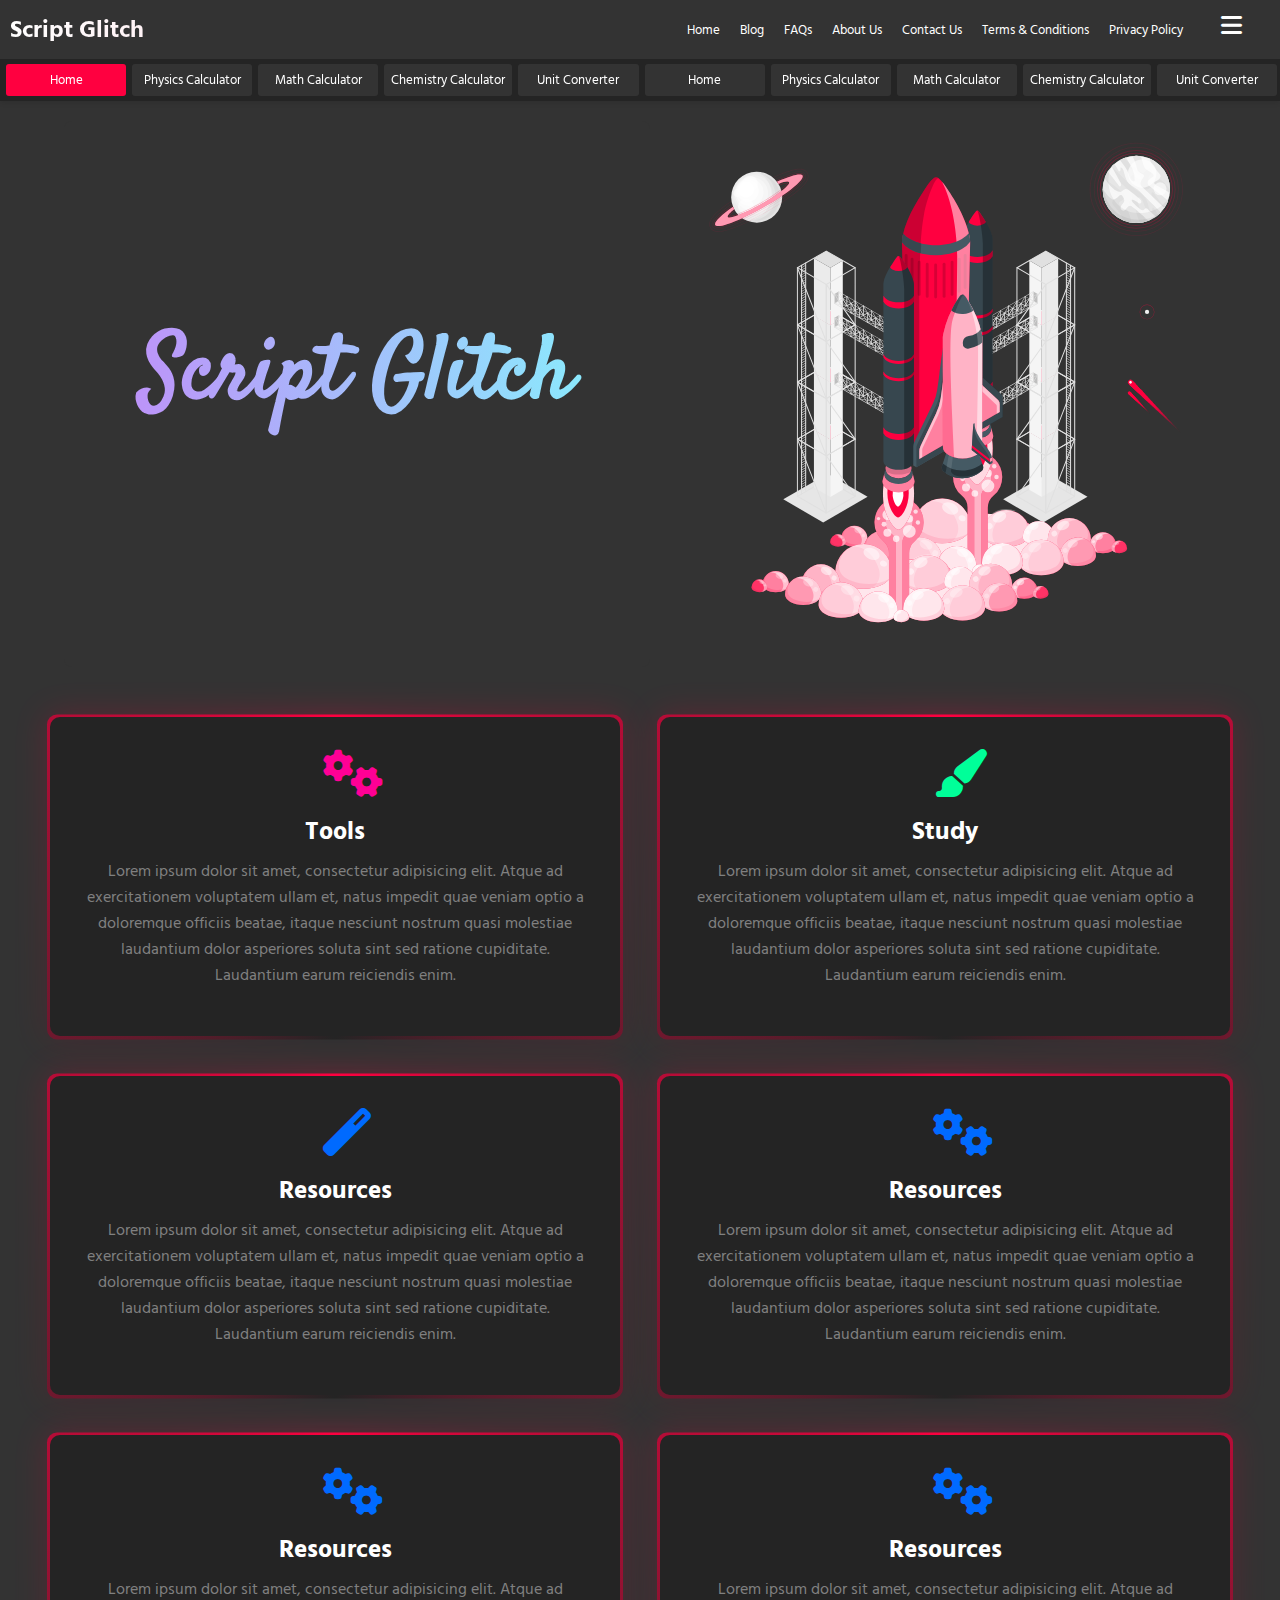
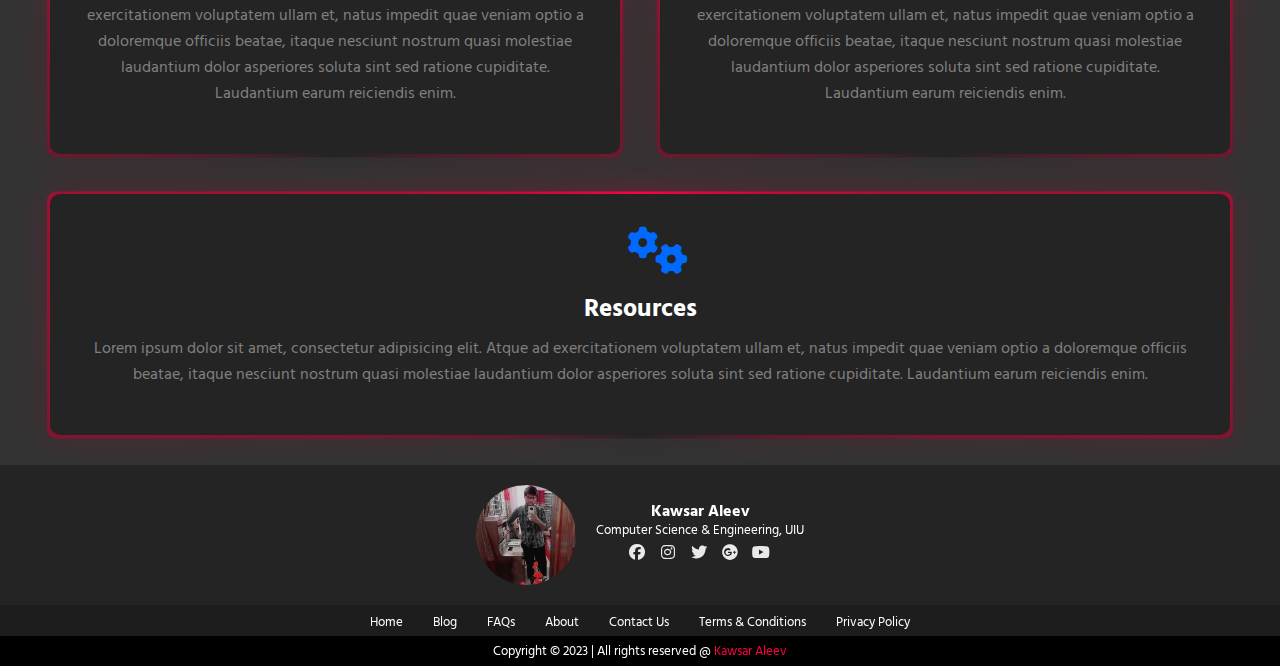
==== index.html @ b715f6b5 "Add files via upload" ====
<!DOCTYPE html>
<html lang="en">

<head>
    <meta charset="UTF-8">
    <meta name="viewport" content="width=device-width, initial-scale=1.0">
    <title>SG | Home</title>
    <link rel="stylesheet" href="https://cdnjs.cloudflare.com/ajax/libs/font-awesome/6.4.0/css/all.min.css">
    <link rel="preconnect" href="https://fonts.googleapis.com">
    <link
        href="https://fonts.googleapis.com/css2?family=Satisfy&family=Hind+Siliguri:wght@300;400;500;600;700&display=swap"
        rel="stylesheet">
    <link rel="preconnect" href="https://fonts.gstatic.com" crossorigin>

    <style>
        body {
            font-family: Hind Siliguri, sans-serif;
            background-color: #333;
            margin: 0;
            overflow-x: hidden;
            /* Prevent horizontal scrolling */
        }

        /* =================================Some Necessary CSS================== */
        /* ------------Hide-ScrollBar-------- */
        body {
            ::-webkit-scrollbar {
                display: none;
            }
        }

        /*------ Remove-Click-Box---------*/
        a:active,
        a:focus {
            outline: 0;
            border: none;
            -moz-outline-style: none;
        }

        a:focus {
            outline: solid 0px !important;
        }

        *:focus {
            outline: 0 !important;
        }

        /*------ Remove-Click-Blue-Highlight--- */
        * {
            -webkit-tap-highlight-color: rgba(255, 255, 255, 0) !important;
            -webkit-focus-ring-color: rgba(255, 255, 255, 0) !important;
            outline: none !important;
        }

        /* Text select korle background green hoye jabe*/
        ::-moz-selection {
            background-color: #ff0040;
            color: #fff;
        }

        ::selection {
            background-color: #ff0040;
            color: #fff;
        }


        /* =================================Some Necessary CSS End================== */
        .header {
            display: flex;
            align-items: center;
            padding: 10px;
            background-color: #333;
            color: white;
            position: sticky;
            /* Make the header sticky */
            top: -1px;
            /* Stick to the top of the viewport */
            z-index: 1000;
            /* Ensure it's above other content */
            width: 100%;
            /* Full width */
            box-sizing: border-box;
        }

        .scroll-container-X {
            position: sticky;
            /* Make the navbar sticky */
            top: 50px;
            /* Adjust according to the height of your header */
            background-color: #242424;
            /* Darker background for scroll container */
            width: 100%;
            overflow-x: auto;
            white-space: nowrap;
            padding: 5px 3px;
            box-shadow: 0 2px 5px rgba(0, 0, 0, 0.1);
            scrollbar-width: none;
            /* Firefox */
            z-index: 999;
            /* Ensure it's below the header but above other content */
        }

        .scroll-container-X::-webkit-scrollbar {
            display: none;
            /* Chrome, Safari, Opera */
        }

        .header,
        .scroll-container-X {
            width: 100%;
            box-sizing: border-box;
            /* Ensure proper width calculation */
        }

        .logo {
            font-size: 24px;
            flex: 1;
            transition: color 0.3s ease;
            font-weight: bold;
            /* background: linear-gradient(270deg, #fcffff, #71ff6c, #50fa7b, #8be9fd, #bd93f9); */
            /* background: linear-gradient(270deg, #fcffff, #02dbf8, #50fa7b, #f99393, #ff0040); */
            background: linear-gradient(270deg, #ff0040, #ffffff);
            background-size: 400% 400%;
            -webkit-background-clip: text;
            -webkit-text-fill-color: transparent;
            animation: gradientAnimation 10s ease infinite;
            user-select: none;
            /* Prevent text selection */
        }

        @keyframes gradientAnimation {
            0% {
                background-position: 0% 50%;
            }

            50% {
                background-position: 100% 50%;
            }

            100% {
                background-position: 0% 50%;
            }
        }

        .nav-menu {
            display: flex;
            justify-content: center;
            align-items: center;
            user-select: none;
            /* Prevent text selection */
        }

        .nav-menu a {
            margin: 0 10px;
            color: white;
            text-decoration: none;
            font-size: 13px;
        }

        .nav-menu a:hover {
            color: #ff0040;
        }

        /* =======================Off-Canvas-Menu-CSS=========================== */
        .menu-toggle {
            background: none;
            border: none;
            font-size: 24px;
            color: white;
            cursor: pointer;
            margin-left: 20px;
            margin-right: 20px;
        }

        /* General Styles */
        .off-canvas-menu {
            position: fixed;
            top: 0;
            right: -400px;
            /* Initially hide the menu off-screen for desktop */
            width: 400px;
            /* Set the width for desktop */
            height: 100%;
            /* Full height of the viewport */
            background-color: #333;
            color: white;
            transition: right 0.3s ease;
            padding: 20px;
            box-sizing: border-box;
            z-index: 1000;
            overflow-y: auto;
            /* Allow vertical scrolling if content exceeds viewport */
            user-select: none;
            /* Prevent text selection */
        }

        /* When the menu is open */
        .off-canvas-menu.open {
            right: 0;
            /* Slide in from the right edge */
        }

        .close-menu {
            position: absolute;
            top: 15px;
            right: 30px;
            font-size: 30px;
            cursor: pointer;
        }

        .Off-Menu-txt {
            margin-top: -1px;
            font-weight: bold;

            font-size: 24px;
            flex: 1;
            transition: color 0.3s ease;
            font-weight: bold;
            background: linear-gradient(270deg, #fcffff, #71ff6c, #50fa7b, #8be9fd, #bd93f9);
            /* background: linear-gradient(270deg, #fcffff, #02dbf8, #50fa7b, #f99393, #ff0040); */
            background-size: 400% 400%;
            -webkit-background-clip: text;
            -webkit-text-fill-color: transparent;
            animation: gradientAnimation 7s ease infinite;
            user-select: none;
            /* Prevent text selection */
        }

        /* Mobile Responsive */
        @media (max-width: 768px) {
            .off-canvas-menu {
                right: -100%;
                /* Ensure it starts off-screen */
                width: 100%;
                /* Full width of the screen */
                overflow-y: auto;
                /* Allow vertical scrolling if needed */
            }

            .off-canvas-menu.open {
                right: 0;
                /* Slide in from the right edge */
            }

            .nav-menu {
                display: none;
            }

            .search-container {
                display: none;
            }

            .search-icon {
                display: block;
            }

            .header {
                justify-content: space-between;
                /* Ensure spacing on mobile */
            }

            .search-box.full-width {
                width: 100%;
            }

            .search-box.full-width input {
                width: calc(100% - 50px);
                /* Adjust width to fit the container */
                border-radius: 25px;
            }

            .search-box.full-width .search-text {
                display: none;
            }

            .menu-toggle {
                margin-right: 10px;
            }

            .close-menu {
                top: 10px;
                right: 25px;
            }

        }

        /* ================================Horizontal Nav================================== */
        .wrapper-X {
            font-family: Hind Siliguri, sans-serif;
            background-color: #ffffff;
            /* White background */
            margin: 0;
            padding: 0;
            box-sizing: border-box;
            user-select: none;
            /* Prevent text selection */
        }

        .scroll-container-X {
            position: sticky;
            /* Make the navbar sticky */
            top: 50px;
            /* Adjust according to the height of your header */
            background-color: #242424;
            /* Darker background for scroll container */
            width: 100%;
            overflow-x: auto;
            white-space: nowrap;
            padding: 5px 3px;
            box-shadow: 0 2px 5px rgba(0, 0, 0, 0.1);
            scrollbar-width: none;
            /* Firefox */
            z-index: 999;
            /* Ensure it's below the header but above other content */
        }

        .scroll-container-X::-webkit-scrollbar {
            display: none;
            /* Chrome, Safari, Opera */
        }

        .scroll-content-X {
            display: flex;
            flex-wrap: nowrap;
        }

        .item-X {
            display: inline-block;
            width: 100%;
            margin-right: 10px;
            background-color: #333;
            padding: 5px 7px;
            margin: 0 3px;
            border-radius: 3px;
            text-align: center;
            font-size: 13px;
        }

        .item-X a {
            text-decoration: none;
            color: #fff;
            /* White text color */
        }

        .item-X.active-X {
            background-color: #ff0040;
            /* Active item background color */
            color: #fff;
        }

        .item-X:last-child {
            margin-right: 0;
        }






        /* ============================Tree-Off-Canvas========================= */

        /* Centering the radio buttons */
        .radio-inputs-container {
            display: flex;
            justify-content: center;
            margin: 20px 0;
            /* Adjust as needed */
            width: 100%;
        }

        /* Centering the entire content */
        #content {
            display: flex;
            flex-direction: column;
            align-items: center;
        }

        /* Ensure form is also centered */
        form {
            display: flex;
            flex-direction: column;
            align-items: center;
        }



        .radio-inputs-container {
            display: flex;
            justify-content: center;
            margin: 20px 0;
            /* Adjust as needed */
        }


        .radio-inputs {
            position: relative;
            display: flex;
            flex-wrap: wrap;
            border-radius: 5px;
            background-color: #242424;
            box-sizing: border-box;
            box-shadow: 0 0 0px 1px rgba(0, 0, 0, 0.06);
            padding: 0.25rem;
            /* width: 300px; */
            font-size: 14px;
        }

        .radio-inputs .radio {
            flex: 1 1 auto;
            text-align: center;
        }

        .radio-inputs .radio input {
            display: none;
        }

        .radio-inputs .radio .name {
            display: flex;
            cursor: pointer;
            align-items: center;
            justify-content: center;
            border-radius: 2px;
            border: none;
            padding: .5rem 0;
            color: rgb(201, 201, 201);
            transition: all .30s ease-in-out;
        }

        .radio-inputs .radio input:checked+.name {
            background-color: #ff0040;
            color: #fff;
            font-weight: 600;
        }

        .content-section {
            display: none;
            margin-top: 20px;
            text-align: left;
        }

        .content-section.active {
            display: block;
        }

        /* -------link style start----------- */
        a {
            color: rgb(43, 255, 0);
            text-decoration: none;
        }

        /* -------link style end----------- */

        /* -------icon style start----------- */
        i {
            color: rgb(255, 255, 255);
            padding: 0 0 10px 0;
            /* background-color: violet; */
            width: 25px;
            display: inline-block;
            text-align: center;
        }

        /* -------icon style end----------- */

        /* ------------------Tree CSS Start---------------------- */

        .wpr-offcanvas-content-right {
            width: 400px !important;
            /* Default width for larger screens */
        }

        /* Media query for mobile devices */
        @media only screen and (max-width: 600px) {
            .wpr-offcanvas-content-right {
                width: 100% !important;
                /* Width 100% for screens up to 600px wide (typically mobile devices) */
            }
        }



        ul.tree,
        ul.tree ul {
            list-style: none;
            margin: 0;
            margin-left: 10px;
            /* Adjust as needed */
            padding: 0;
            font-size: 15px;
        }

        ul.tree ul {
            margin-left: 20px;
            /* Adjust as needed */
            display: none;
        }

        ul.tree li {
            margin: 0;
            padding: 0 7px;
            line-height: 20px;
            font-weight: bold;
            border-left: 1px solid rgb(100, 100, 100);
            color: white;
            cursor: pointer;
            user-select: none;
        }

        ul.tree li:last-child {
            border-left: none;
        }

        ul.tree li:before {
            position: relative;
            top: -0.3em;
            height: 1.3em;
            /* ekta subitem theke arektar height difference */
            width: 12px;
            border-bottom: 1px solid rgb(100, 100, 100);
            color: white;
            content: "";
            display: inline-block;
            left: -7px;
        }

        ul.tree li:last-child:before {
            border-left: 1px solid rgb(100, 100, 100);
        }

        .Head-txt {
            font-weight: bold;
            font-size: 20px;
            color: rgb(255, 255, 255);
            cursor: pointer;
            display: block;
            /* margin-bottom: 5px; */
        }

        /* .glow-menu {
                        position: relative;
                        color: lime;
                        text-shadow: 0 0 10px rgba(0, 255, 0, 0.9),
                            0 0 20px rgba(0, 255, 0, 0.9),
                            0 0 30px rgba(0, 255, 0, 0.9),
                            0 0 40px rgba(0, 255, 0, 0.9),
                            0 0 50px rgba(0, 255, 0, 0.9);
                        animation: glow 1.5s infinite alternate;
                        display: inline-block;
                        padding: 10px 20px;
                    }
            
                    @keyframes glow {
                        from {
                            text-shadow: 0 0 10px rgba(0, 255, 0, 0.7),
                                0 0 20px rgba(0, 255, 0, 0.7),
                                0 0 30px rgba(0, 255, 0, 0.7),
                                0 0 40px rgba(0, 255, 0, 0.7),
                                0 0 50px rgba(0, 255, 0, 0.7);
                        }
            
                        to {
                            text-shadow: 0 0 20px rgba(0, 255, 0, 1),
                                0 0 40px rgba(0, 255, 0, 1),
                                0 0 60px rgba(0, 255, 0, 1),
                                0 0 80px rgba(0, 255, 0, 1),
                                0 0 100px rgba(0, 255, 0, 1);
                        }
                    } */

        #color-title {
            color: aqua;
        }

        .glow-menu {
            color: lime;
        }

        .tree-left {
            align-content: left;
            justify-content: left;

        }

        /* ------------------Tree CSS End---------------------- */

        /* dual text css start */
        .button-container {
            display: flex;
            flex-wrap: wrap;
            justify-content: center;
            gap: 5px;
            margin-top: 20px;
        }

        .button-container a {
            display: flex;
            font-family: Arial, sans-serif;
            font-size: 11px;
            text-align: center;
            font-weight: bold;
            text-decoration: none;
            overflow: hidden;
            padding: 0 px;
            /* min-width: 80px;
                        max-width: 120px; */
        }

        .license-button .left,
        .version-button .left,
        .follow-button .left,
        .download-button .left {
            background-color: #4c4c4c;
            color: white;
            padding: 5px 5px;
        }

        .license-button .right,
        .version-button .right,
        .follow-button .right,
        .download-button .right {
            padding: 5px 5px;
            color: white;
        }

        .license-button .right {
            background-color: #8fc74a;
        }

        .version-button .right {
            background-color: #007ec6;
        }

        .follow-button .right {
            background-color: #d9634c;
        }

        .download-button .right {
            background-color: #ff9100;
        }

        /* dual text css end */

        /* .Badge-M{
                        font-size: 10px;
                        background-color: red;
                        padding: 0 5px;
                        border-radius: 2px;
                        margin-left: 8px;          
                    } */

        /* .Badge-M {
                font-size: 10px;
                background-color: red;
                padding: 0 5px;
                border-radius: 2px;
                margin-left: 8px;
                display: inline-block;
                vertical-align: middle; 
            } */

        .Badge-R {
            font-size: 10px;
            /* background: linear-gradient(135deg, #f00, rgb(153, 0, 255)); */
            background-color: #ff0040;
            padding: 1px 7px;
            border-radius: 2px;
            margin-left: 8px;
            display: inline-block;
            vertical-align: middle;
        }

        .Badge-G {
            font-size: 10px;
            /* background: linear-gradient(135deg, #f00, rgb(153, 0, 255)); */
            background-color: green;
            padding: 1px 7px;
            border-radius: 2px;
            margin-left: 8px;
            display: inline-block;
            vertical-align: middle;
        }

        .fas.fa-rocket {
            color: rgb(255, 255, 255);
            padding: 0 0 0px 0;
            width: 13px;
        }
    </style>
</head>

<body>

    <header class="header">
        <div class="logo"><a href="index.html">Script Glitch</a></div>
        <nav class="nav-menu">
            <a href="index.html">Home</a>
            <a href="Blog.html">Blog</a>
            <a href="#faqs">FAQs</a>
            <a href="#about">About Us</a>
            <a href="#contact">Contact Us</a>
            <a href="#terms">Terms & Conditions</a>
            <a href="#privacy">Privacy Policy</a>
        </nav>
        <button class="menu-toggle" id="menuToggle">
            <i class="fas fa-bars"></i>
        </button>
        <div class="off-canvas-menu" id="offCanvasMenu">
            <span class="close-menu" id="closeMenu">
                <i class="fas fa-times"></i>
            </span>
            <!-- Add your HTML tree here -->
            <p class="Off-Menu-txt">Menu</p> <!--Eta remove korle off canvas er icon chole jay -->


            <div>


                <div class="radio-inputs">
                    <label class="radio">
                        <input type="radio" name="radio" checked="" value="tools">
                        <span class="name">Tools</span>
                    </label>
                    <label class="radio">
                        <input type="radio" name="radio" value="study">
                        <span class="name">Study</span>
                    </label>
                    <label class="radio">
                        <input type="radio" name="radio" value="pdf">
                        <span class="name">PDF</span>
                    </label>
                    <label class="radio">
                        <input type="radio" name="radio" value="resources">
                        <span class="name">Resources</span>
                    </label>
                </div>


                <!-- -----------tools content -------------- -->
                <div id="tools-content" class="content-section active">
                    <!----Most popular tools-tree-start---->
                    <span class="Head-txt">
                        <i class="fas fa-fire"></i> Most Popular
                        <span class="Badge-R"><i class="fas fa-rocket"></i>
                            Trending</span>
                    </span>
                    <ul class="tree">
                        <li>Age Calculator</li>
                        <li>Simple Calculator</li>
                        <li>Prime Factorization Calculator</li>
                        <li>Average Calculator</li>
                        <li>Fibonacci Sequence Calculator</li>
                        <li>Arithmetic Sequence Calculator</li>
                        <li>Geometric Sequence Calculator</li>
                        <li>Half Life Calculator</li>
                    </ul>
                    <!----Most popular tools-tree-end---->
                    <span class="Head-txt"><i class="fas fa-calculator"></i> Calculators</span>
                    <ul class="tree">
                        <li class="toggle" id="color-title">Mathematical Calculator
                            <ul>
                                <li>Age Calculator</li>
                                <li>Simple Calculator</li>
                                <li>Prime Factorization Calculator</li>
                                <li>Average Calculator</li>
                                <li>Fibonacci Sequence Calculator</li>
                                <li>Arithmetic Sequence Calculator</li>
                                <li>Geometric Sequence Calculator</li>
                                <li>Half Life Calculator</li>
                            </ul>
                        </li>
                        <li class="toggle" id="color-title">Health Calculator
                            <ul>
                                <li>BMI Calculator</li>
                                <li>BMR Calculator</li>
                                <li>Ideal Weight Calculator</li>
                                <li>Calorie Calculator</li>
                            </ul>
                        </li>
                        <li class="toggle" id="color-title">Financial Calculator
                            <ul>
                                <li>Discount Calculator</li>
                                <li>Percentage Calculator</li>
                                <li>Simple Interest Calculator</li>
                                <li>Compound Interest Calculator</li>
                                <li>Profit Margin Calculator</li>
                                <li>Investment Calculator</li>
                                <li>Retirement Calculator</li>
                                <li>GDP Calculator</li>
                            </ul>
                        </li>

                    </ul>

                    <!----Calculator-tree-end---->

                    <!----Converter-tree-start---->

                    <span class="Head-txt"><i class="fas fa-retweet"></i> Unit Converters</span>
                    <ul class="tree">
                        <li class="toggle" id="color-title">Fundamental Units
                            <ul>
                                <li><a href="Length-Converter.html">Length Converter</a></li>
                                <li>Mass Converter</li>
                                <li>Time Converter</li>
                                <li>Temperature Converter</li>
                                <li>Volume Converter</li>
                                <li>Energy Converter</li>
                                <li>Speed Converter</li>
                                <li>Force Converter</li>
                                <li>Pressure Converter</li>
                            </ul>
                        </li>
                        <li class="toggle" id="color-title">Electricity Converters
                            <ul>
                                <li>Electric Potential Converter</li>
                                <li>Electric Field Strength Converter</li>
                                <li>Inductance Converter</li>
                                <li>Electrostatic Capacitance Converter</li>
                                <li>Electric Conductivity Converter</li>
                                <li>Electric Conductance Converter</li>
                                <li>Electric Resistivity Converter</li>
                                <li>Electric Resistance Converter</li>
                            </ul>
                        </li>
                        <li class="toggle" id="color-title">Radiation Converters
                            <ul>
                                <li>Radiation Exposure Converter</li>
                                <li>Radiation Activity Converter</li>
                                <li>Radiation Converter</li>
                            </ul>
                        </li>
                        <li class="toggle" id="color-title">Magnetic Converters
                            <ul>
                                <li>Magnetic Flux Density Converter</li>
                                <li>Magnetic Flux Converter</li>
                                <li>Magnetic Field Strength Converter</li>
                                <li>Magnetomotive Force Converter</li>
                            </ul>
                        </li>
                        <li class="toggle" id="color-title">Optical Converters
                            <ul>
                                <li>Luminous Intensity Converter</li>
                                <li>Luminance Converter</li>
                                <li>Illuminance Converter</li>
                            </ul>
                        </li>
                        <li class="toggle" id="color-title">Digital Converters
                            <ul>
                                <li>PDF to Image Converter</li>
                                <li>Digital Image Resolution Converter</li>
                                <li>Digital Storage Converter</li>
                                <li>Case Converter</li>
                            </ul>
                        </li>
                        <li class="toggle" id="color-title">Miscellaneous Converters
                            <ul>
                                <li>Angle Converter</li>
                                <li>Sound Converter</li>
                                <li>Surface Tension Converter</li>
                            </ul>
                        </li>

                    </ul>

                    <!----Converter-tree-end---->
                    <!----Text Content tools-tree-start---->
                    <span class="Head-txt "><i class="fas fa-pen"></i> Text Content</span>
                    <ul class="tree">
                        <li>Age Calculator</li>
                        <li>Simple Calculator</li>
                        <li>Prime Factorization Calculator</li>
                        <li>Average Calculator</li>
                        <li>Fibonacci Sequence Calculator</li>
                        <li>Arithmetic Sequence Calculator</li>
                        <li>Geometric Sequence Calculator</li>
                        <li>Half Life Calculator</li>
                    </ul>
                    <!---Text Content tools-tree-end---->
                    <!----Image Editing tools-tree-start---->
                    <span class="Head-txt "><i class="fas fa-images"></i> Image Editing</span>
                    <ul class="tree">
                        <li>Age Calculator</li>
                        <li>Simple Calculator</li>
                        <li>Prime Factorization Calculator</li>
                        <li>Average Calculator</li>
                        <li>Fibonacci Sequence Calculator</li>
                        <li>Arithmetic Sequence Calculator</li>
                        <li>Geometric Sequence Calculator</li>
                        <li>Half Life Calculator</li>
                    </ul>
                    <!---Image Editing tools-tree-end---->
                    <!----Website Management tools-tree-start---->
                    <span class="Head-txt "><i class="fas fa-globe"></i> Website Management</span>
                    <ul class="tree">
                        <li>Age Calculator</li>
                        <li>Simple Calculator</li>
                        <li>Prime Factorization Calculator</li>
                        <li>Average Calculator</li>
                        <li>Fibonacci Sequence Calculator</li>
                        <li>Arithmetic Sequence Calculator</li>
                        <li>Geometric Sequence Calculator</li>
                        <li>Half Life Calculator</li>
                    </ul>
                    <!---Website Management Editing tools-tree-end---->
                    <!----Other tools-tree-start---->
                    <span class="Head-txt "><i class="fas fa-tools"></i> Other Tools</span>
                    <ul class="tree">
                        <li>Age Calculator</li>
                        <li>Simple Calculator</li>
                        <li>Prime Factorization Calculator</li>
                        <li>Average Calculator</li>
                        <li>Fibonacci Sequence Calculator</li>
                        <li>Arithmetic Sequence Calculator</li>
                        <li>Geometric Sequence Calculator</li>
                        <li>Half Life Calculator</li>
                    </ul>
                    <!---Other Editing tools-tree-end---->
                    <!----Games-tree-start---->
                    <span class="Head-txt "><i class="fas fa-gamepad"></i> Games and Fun</span>
                    <ul class="tree">
                        <li>Age Calculator</li>
                        <li>Simple Calculator</li>
                        <li>Prime Factorization Calculator</li>
                        <li>Average Calculator</li>
                        <li>Fibonacci Sequence Calculator</li>
                        <li>Arithmetic Sequence Calculator</li>
                        <li>Geometric Sequence Calculator</li>
                        <li>Half Life Calculator</li>
                    </ul>
                    <!---Games tools-tree-end---->
                </div>
                <!-- --------------------------Radio(Tools)-End--------------------------- -->
                <!-- --------------------------Radio(Study)-start--------------------------- -->

                <div id="study-content" class="content-section">

                    <!----------Bangla Subject Start ------>
                    <span class="Head-txt"><i class="fas fa-book-open"></i> বাংলা</span>
                    <ul class="tree">
                        <li class="toggle"> ব্যাকরণ
                            <ul>
                                <li>উচ্চারণ</li>
                                <li>সন্ধি</li>
                            </ul>
                        <li class="toggle"> নির্মিতি (লিখিত)
                            <ul>
                                <li>রচনা</li>
                                <li>সারাংশ</li>
                            </ul>
                        </li>
                    </ul>
                    <!----------Bangla Subject Start ------>
                    <!----------English Subject Start ------>
                    <span class="Head-txt"><i class="fas fa-globe"></i> English</span>
                    <ul class="tree">
                        <li class="toggle"> ব্যাকরণ
                            <ul>
                                <li>উচ্চারণ</li>
                                <li>সন্ধি</li>
                            </ul>
                        <li class="toggle"> নির্মিতি (লিখিত)
                            <ul>
                                <li>রচনা</li>
                                <li>সারাংশ</li>
                            </ul>
                        </li>
                    </ul>
                    <!----------English Subject Start ------>
                    <!----------Math Subject Start ------>
                    <span class="Head-txt"><i class="fas fa-square-root-alt"></i> Math
                        <span class="Badge-G">
                            NCTB + HSC (All Math)
                        </span>
                    </span>
                    <ul class="tree">
                        <li class="toggle"><i class="fas fa-graduation-cap"></i> Class 11-12
                            <ul>
                                <li class="toggle">Ketab Uddin Sir
                                    <ul>
                                        <li class="toggle">Chapter 01 (ম্যাট্রিক্স ও নির্ণায়ক)
                                            <ul>
                                                <li class="toggle">1 (A)
                                                    <ul>
                                                        <li>part-1</li>
                                                        <li>part-2</li>
                                                    </ul>
                                                </li>
                                                <li>1 (B)</li>
                                            </ul>
                                        </li>
                                        <li class="toggle">Chapter 02 (ভেক্টর)
                                            <ul>
                                                <li>2 (A)</li>
                                                <li>2 (B)</li>
                                            </ul>
                                        </li>
                                        <li class="toggle">Chapter 03 (সরলরেখা)
                                            <ul>
                                                <li>3 (A)</li>
                                                <li>3 (B)</li>
                                                <li>3 (C)</li>
                                                <li>3 (D)</li>
                                                <li>3 (E)</li>
                                                <li>3 (F)</li>
                                                <li>3 (G)</li>
                                            </ul>
                                        </li>
                                    </ul>
                                </li>
                                <li class="toggle">SU Ahmed Sir
                                    <ul>
                                        <li class="toggle">Chapter 01
                                            <ul>
                                                <li>1 (A)</li>
                                                <li>1 (B)</li>
                                            </ul>
                                        </li>
                                        <li class="toggle">Chapter 02
                                            <ul>
                                                <li>2 (A)</li>
                                                <li>2 (B)</li>
                                            </ul>
                                        </li>
                                        <li class="toggle">Chapter 03
                                            <ul>
                                                <li>3 (A)</li>
                                                <li>3 (B)</li>
                                                <li>3 (C)</li>
                                                <li>3 (D)</li>
                                                <li>3 (E)</li>
                                                <li>3 (F)</li>
                                                <li>3 (G)</li>
                                            </ul>
                                        </li>
                                    </ul>
                                </li>
                            </ul>
                        </li>
                        <li class="toggle"><i class="fas fa-vial"></i> Class 9-10
                            <ul>
                                <li class="toggle">Session 2024
                                    <ul>
                                        <li class="toggle">Chapter 01 (Algebra)
                                            <ul>
                                                <li>1 (A)</li>
                                                <li>1 (B)</li>
                                            </ul>
                                        </li>
                                        <li class="toggle">Chapter 02 (Geometry)
                                            <ul>
                                                <li>2 (A)</li>
                                                <li>2 (B)</li>
                                            </ul>
                                        </li>
                                        <li class="toggle">Chapter 03 (Trigonometry)
                                            <ul>
                                                <li>3 (A)</li>
                                                <li>3 (B)</li>
                                                <li>3 (C)</li>
                                            </ul>
                                        </li>
                                    </ul>
                                </li>
                                <li class="toggle">Ms. Farah Sir
                                    <ul>
                                        <li class="toggle">Chapter 01 (Statistics)
                                            <ul>
                                                <li>1 (A)</li>
                                                <li>1 (B)</li>
                                            </ul>
                                        </li>
                                        <li class="toggle">Chapter 02 (Probability)
                                            <ul>
                                                <li>2 (A)</li>
                                                <li>2 (B)</li>
                                            </ul>
                                        </li>
                                    </ul>
                                </li>
                            </ul>
                        </li>
                        <li class="toggle"><i class="fas fa-microscope"></i> Class 8
                            <ul>
                                <li class="toggle">Mr. Rahman Sir
                                    <ul>
                                        <li class="toggle">Chapter 01 (Algebra)
                                            <ul>
                                                <li>1 (A)</li>
                                                <li>1 (B)</li>
                                            </ul>
                                        </li>
                                        <li class="toggle">Chapter 02 (Geometry)
                                            <ul>
                                                <li>2 (A)</li>
                                                <li>2 (B)</li>
                                            </ul>
                                        </li>
                                        <li class="toggle">Chapter 03 (Trigonometry)
                                            <ul>
                                                <li>3 (A)</li>
                                                <li>3 (B)</li>
                                                <li>3 (C)</li>
                                            </ul>
                                        </li>
                                    </ul>
                                </li>
                                <li class="toggle">Ms. Farah Sir
                                    <ul>
                                        <li class="toggle">Chapter 01 (Statistics)
                                            <ul>
                                                <li>1 (A)</li>
                                                <li>1 (B)</li>
                                            </ul>
                                        </li>
                                        <li class="toggle">Chapter 02 (Probability)
                                            <ul>
                                                <li>2 (A)</li>
                                                <li>2 (B)</li>
                                            </ul>
                                        </li>
                                    </ul>
                                </li>
                            </ul>
                        </li>

                        <li class="toggle"><i class="fas fa-drafting-compass"></i> Class 7
                            <ul>
                                <li class="toggle">Mr. Rahman Sir
                                    <ul>
                                        <li class="toggle">Chapter 01 (Algebra)
                                            <ul>
                                                <li>1 (A)</li>
                                                <li>1 (B)</li>
                                            </ul>
                                        </li>
                                        <li class="toggle">Chapter 02 (Geometry)
                                            <ul>
                                                <li>2 (A)</li>
                                                <li>2 (B)</li>
                                            </ul>
                                        </li>
                                        <li class="toggle">Chapter 03 (Trigonometry)
                                            <ul>
                                                <li>3 (A)</li>
                                                <li>3 (B)</li>
                                                <li>3 (C)</li>
                                            </ul>
                                        </li>
                                    </ul>
                                </li>
                                <li class="toggle">Ms. Farah Sir
                                    <ul>
                                        <li class="toggle">Chapter 01 (Statistics)
                                            <ul>
                                                <li>1 (A)</li>
                                                <li>1 (B)</li>
                                            </ul>
                                        </li>
                                        <li class="toggle">Chapter 02 (Probability)
                                            <ul>
                                                <li>2 (A)</li>
                                                <li>2 (B)</li>
                                            </ul>
                                        </li>
                                    </ul>
                                </li>
                            </ul>
                        </li>

                        <li class="toggle"><i class="fas fa-calculator"></i> Class 6
                            <ul>
                                <li class="toggle">Mr. Rahman Sir
                                    <ul>
                                        <li class="toggle">Chapter 01 (Algebra)
                                            <ul>
                                                <li>1 (A)</li>
                                                <li>1 (B)</li>
                                            </ul>
                                        </li>
                                        <li class="toggle">Chapter 02 (Geometry)
                                            <ul>
                                                <li>2 (A)</li>
                                                <li>2 (B)</li>
                                            </ul>
                                        </li>
                                        <li class="toggle">Chapter 03 (Trigonometry)
                                            <ul>
                                                <li>3 (A)</li>
                                                <li>3 (B)</li>
                                                <li>3 (C)</li>
                                            </ul>
                                        </li>
                                    </ul>
                                </li>
                                <li class="toggle">Ms. Farah Sir
                                    <ul>
                                        <li class="toggle">Chapter 01 (Statistics)
                                            <ul>
                                                <li>1 (A)</li>
                                                <li>1 (B)</li>
                                            </ul>
                                        </li>
                                        <li class="toggle">Chapter 02 (Probability)
                                            <ul>
                                                <li>2 (A)</li>
                                                <li>2 (B)</li>
                                            </ul>
                                        </li>
                                    </ul>
                                </li>
                            </ul>
                        </li>

                        <li class="toggle"><i class="fas fa-atom"></i> Class 5
                            <ul>
                                <li class="toggle">Mr. Rahman Sir
                                    <ul>
                                        <li class="toggle">Chapter 01 (Algebra)
                                            <ul>
                                                <li>1 (A)</li>
                                                <li>1 (B)</li>
                                            </ul>
                                        </li>
                                        <li class="toggle">Chapter 02 (Geometry)
                                            <ul>
                                                <li>2 (A)</li>
                                                <li>2 (B)</li>
                                            </ul>
                                        </li>
                                        <li class="toggle">Chapter 03 (Trigonometry)
                                            <ul>
                                                <li>3 (A)</li>
                                                <li>3 (B)</li>
                                                <li>3 (C)</li>
                                            </ul>
                                        </li>
                                    </ul>
                                </li>
                                <li class="toggle">Ms. Farah Sir
                                    <ul>
                                        <li class="toggle">Chapter 01 (Statistics)
                                            <ul>
                                                <li>1 (A)</li>
                                                <li>1 (B)</li>
                                            </ul>
                                        </li>
                                        <li class="toggle">Chapter 02 (Probability)
                                            <ul>
                                                <li>2 (A)</li>
                                                <li>2 (B)</li>
                                            </ul>
                                        </li>
                                    </ul>
                                </li>
                            </ul>
                        </li>

                        <li class="toggle"><i class="fas fa-school"></i> Class 4
                            <ul>
                                <li class="toggle">Mr. Rahman Sir
                                    <ul>
                                        <li class="toggle">Chapter 01 (Algebra)
                                            <ul>
                                                <li>1 (A)</li>
                                                <li>1 (B)</li>
                                            </ul>
                                        </li>
                                        <li class="toggle">Chapter 02 (Geometry)
                                            <ul>
                                                <li>2 (A)</li>
                                                <li>2 (B)</li>
                                            </ul>
                                        </li>
                                        <li class="toggle">Chapter 03 (Trigonometry)
                                            <ul>
                                                <li>3 (A)</li>
                                                <li>3 (B)</li>
                                                <li>3 (C)</li>
                                            </ul>
                                        </li>
                                    </ul>
                                </li>
                                <li class="toggle">Ms. Farah Sir
                                    <ul>
                                        <li class="toggle">Chapter 01 (Statistics)
                                            <ul>
                                                <li>1 (A)</li>
                                                <li>1 (B)</li>
                                            </ul>
                                        </li>
                                        <li class="toggle">Chapter 02 (Probability)
                                            <ul>
                                                <li>2 (A)</li>
                                                <li>2 (B)</li>
                                            </ul>
                                        </li>
                                    </ul>
                                </li>
                            </ul>
                        </li>

                        <li class="toggle"><i class="fas fa-chalkboard-teacher"></i> Class 3
                            <ul>
                                <li class="toggle">Mr. Rahman Sir
                                    <ul>
                                        <li class="toggle">Chapter 01 (Algebra)
                                            <ul>
                                                <li>1 (A)</li>
                                                <li>1 (B)</li>
                                            </ul>
                                        </li>
                                        <li class="toggle">Chapter 02 (Geometry)
                                            <ul>
                                                <li>2 (A)</li>
                                                <li>2 (B)</li>
                                            </ul>
                                        </li>
                                        <li class="toggle">Chapter 03 (Trigonometry)
                                            <ul>
                                                <li>3 (A)</li>
                                                <li>3 (B)</li>
                                                <li>3 (C)</li>
                                            </ul>
                                        </li>
                                    </ul>
                                </li>
                                <li class="toggle">Ms. Farah Sir
                                    <ul>
                                        <li class="toggle">Chapter 01 (Statistics)
                                            <ul>
                                                <li>1 (A)</li>
                                                <li>1 (B)</li>
                                            </ul>
                                        </li>
                                        <li class="toggle">Chapter 02 (Probability)
                                            <ul>
                                                <li>2 (A)</li>
                                                <li>2 (B)</li>
                                            </ul>
                                        </li>
                                    </ul>
                                </li>
                            </ul>
                        </li>

                        <li class="toggle"><i class="fas fa-book"></i> Class 2
                            <ul>
                                <li class="toggle">Mr. Rahman Sir
                                    <ul>
                                        <li class="toggle">Chapter 01 (Algebra)
                                            <ul>
                                                <li>1 (A)</li>
                                                <li>1 (B)</li>
                                            </ul>
                                        </li>
                                        <li class="toggle">Chapter 02 (Geometry)
                                            <ul>
                                                <li>2 (A)</li>
                                                <li>2 (B)</li>
                                            </ul>
                                        </li>
                                        <li class="toggle">Chapter 03 (Trigonometry)
                                            <ul>
                                                <li>3 (A)</li>
                                                <li>3 (B)</li>
                                                <li>3 (C)</li>
                                            </ul>
                                        </li>
                                    </ul>
                                </li>
                                <li class="toggle">Ms. Farah Sir
                                    <ul>
                                        <li class="toggle">Chapter 01 (Statistics)
                                            <ul>
                                                <li>1 (A)</li>
                                                <li>1 (B)</li>
                                            </ul>
                                        </li>
                                        <li class="toggle">Chapter 02 (Probability)
                                            <ul>
                                                <li>2 (A)</li>
                                                <li>2 (B)</li>
                                            </ul>
                                        </li>
                                    </ul>
                                </li>
                            </ul>
                        </li>

                        <li class="toggle"><i class="fas fa-pencil-alt"></i> Class 1
                            <ul>
                                <li class="toggle">Mr. Rahman Sir
                                    <ul>
                                        <li class="toggle">Chapter 01 (Algebra)
                                            <ul>
                                                <li>1 (A)</li>
                                                <li>1 (B)</li>
                                            </ul>
                                        </li>
                                        <li class="toggle">Chapter 02 (Geometry)
                                            <ul>
                                                <li>2 (A)</li>
                                                <li>2 (B)</li>
                                            </ul>
                                        </li>
                                        <li class="toggle">Chapter 03 (Trigonometry)
                                            <ul>
                                                <li>3 (A)</li>
                                                <li>3 (B)</li>
                                                <li>3 (C)</li>
                                            </ul>
                                        </li>
                                    </ul>
                                </li>
                                <li class="toggle">Ms. Farah Sir
                                    <ul>
                                        <li class="toggle">Chapter 01 (Statistics)
                                            <ul>
                                                <li>1 (A)</li>
                                                <li>1 (B)</li>
                                            </ul>
                                        </li>
                                        <li class="toggle">Chapter 02 (Probability)
                                            <ul>
                                                <li>2 (A)</li>
                                                <li>2 (B)</li>
                                            </ul>
                                        </li>
                                    </ul>
                                </li>
                            </ul>
                        </li>
                    </ul>
                    <!----------Math Subject End ------>
                    <!----------Physics Subject Start ------>
                    <span class="Head-txt"><i class="fas fa-lightbulb"></i>
                        </i> Physics</span>
                    <ul class="tree">
                        <li class="toggle"> ব্যাকরণ
                            <ul>
                                <li>উচ্চারণ</li>
                                <li>সন্ধি</li>
                            </ul>
                        <li class="toggle"> নির্মিতি (লিখিত)
                            <ul>
                                <li>রচনা</li>
                                <li>সারাংশ</li>
                            </ul>
                        </li>
                    </ul>
                    <!----------Physics Subject Start ------>
                    <!----------Chemistry Subject Start ------>
                    <span class="Head-txt"><i class="fas fa-flask"></i> Chemistry</span>
                    <ul class="tree">
                        <li class="toggle"> ব্যাকরণ
                            <ul>
                                <li>উচ্চারণ</li>
                                <li>সন্ধি</li>
                            </ul>
                        <li class="toggle"> নির্মিতি (লিখিত)
                            <ul>
                                <li>রচনা</li>
                                <li>সারাংশ</li>
                            </ul>
                        </li>
                    </ul>
                    <!----------Chemistry Subject Start ------>
                    <!----------Biology Subject Start ------>
                    <span class="Head-txt"><i class="fas fa-dna"></i> Biology</span>
                    <ul class="tree">
                        <li class="toggle"> ব্যাকরণ
                            <ul>
                                <li>উচ্চারণ</li>
                                <li>সন্ধি</li>
                            </ul>
                        <li class="toggle"> নির্মিতি (লিখিত)
                            <ul>
                                <li>রচনা</li>
                                <li>সারাংশ</li>
                            </ul>
                        </li>
                    </ul>
                    <!----------Biology Subject End ------>
                </div>
            </div>
            <!-- --------------------------Radio(Study)-End--------------------------- -->
            <!-- --------------------------Radio(PDF)-start--------------------------- -->

            <div id="pdf-content" class="content-section">


                <!------- College Books Start ------>
                <span class="Head-txt"><i class="fas fa-graduation-cap"></i> College Books</span>
                <ul class="tree">

                    <li class="toggle"><i class="fas fa-book-open"></i> Bangla
                        <ul class="tree">
                            <li><a href="#">NCTB BOOK (2024)</a></li>
                            <li><a href="#">NCTB BOOK (2023)</a></li>
                            <li><a href="#">NCTB BOOK (2022)</a></li>
                            <li><a href="#">NCTB BOOK (2021)</a></li>
                            <li><a href="#">NCTB BOOK (2020)</a></li>
                            <li><a href="#">NCTB BOOK (2019)</a></li>
                            <li><a href="#">NCTB BOOK (2018)</a></li>
                            <li><a href="#">NCTB BOOK (2017)</a></li>
                        </ul>
                    </li>

                    <li class="toggle"><i class="fas fa-globe"></i> English
                        <ul class="tree">
                            <li><a href="#">NCTB BOOK (2024)</a></li>
                            <li><a href="#">NCTB BOOK (2023)</a></li>
                            <li><a href="#">NCTB BOOK (2022)</a></li>
                            <li><a href="#">NCTB BOOK (2021)</a></li>
                            <li><a href="#">NCTB BOOK (2020)</a></li>
                            <li><a href="#">NCTB BOOK (2019)</a></li>
                            <li><a href="#">NCTB BOOK (2018)</a></li>
                            <li><a href="#">NCTB BOOK (2017)</a></li>
                        </ul>
                    </li>

                    <li class="toggle"><i class="fas fa-square-root-alt"></i> Math
                        <ul class="tree">
                            <li class="toggle"></i> 1st Paper
                                <ul>
                                    <li class="toggle">Ketab Uddin Sir</li>
                                    <li class="toggle">SU Ahmed Sir</li>
                                </ul>
                            </li>
                            <li class="toggle"></i> 2nd Paper
                                <ul>
                                    <li class="toggle">Ketab Uddin Sir</li>
                                    <li class="toggle">SU Ahmed Sir</li>
                                </ul>
                            </li>
                        </ul>
                    </li>

                    <li class="toggle"><i class="fas fa-lightbulb"></i> Physics
                        <ul class="tree">
                            <li class="toggle"></i> 1st Paper
                                <ul>
                                    <li class="toggle">Amir Hossain Ishaq Sir</li>
                                    <li class="toggle">Shahjahan Topon Sir</li>
                                </ul>
                            </li>
                            <li class="toggle"></i> 2nd Paper
                                <ul>
                                    <li class="toggle">Amir Hossain Ishaq Sir</li>
                                    <li class="toggle">Shahjahan Topon Sir</li>
                                </ul>
                            </li>
                        </ul>
                    </li>

                    <li class="toggle"><i class="fas fa-flask"></i> Chemistry
                        <ul class="tree">
                            <li class="toggle"></i> 1st Paper
                                <ul>
                                    <li class="toggle">Hajari Nag Sir</li>
                                    <li class="toggle">Sanjit Kumar Guho Sir</li>
                                </ul>
                            </li>
                            <li class="toggle"></i> 2nd Paper
                                <ul>
                                    <li class="toggle">Hajari Nag Sir</li>
                                    <li class="toggle">Sanjit Kumar Guho Sir</li>
                                </ul>
                            </li>
                        </ul>
                    </li>

                    <li class="toggle"><i class="fas fa-dna"></i> Biology
                        <ul class="tree">
                            <li class="toggle"></i> 1st Paper (Botany)
                                <ul>
                                    <li class="toggle">Abul Hasan Sir</li>
                                    <li class="toggle">Alim Sir</li>
                                </ul>
                            </li>
                            <li class="toggle"></i> 2nd Paper (Zoology)
                                <ul>
                                    <li class="toggle">Gazi Ajmal Sir</li>
                                    <li class="toggle">Alim Sir</li>
                                </ul>
                            </li>
                        </ul>
                    </li>



                    <!-- <li><i class="fas fa-square-root-alt"></i> Math</li>
                        <li><i class="fas fa-lightbulb"></i> Physics</li>
                        <li><i class="fas fa-flask"></i> Chemistry</li>
                        <li><i class="fas fa-dna"></i> Biology</li> -->
                </ul>
                <!------College Books Tree End ------>

                <!------- School Books Start ------>
                <span class="Head-txt"><i class="fas fa-school"></i> School Books</span>
                <ul class="tree">
                    <li class="toggle"><i class="fas fa-vial"></i> Class 9-10
                        <ul>
                            <li><a href="#">NCTB BOOK (2024)</a></li>
                            <li><a href="#">NCTB BOOK (2023)</a></li>
                            <li><a href="#">NCTB BOOK (2022)</a></li>
                            <li><a href="#">NCTB BOOK (2021)</a></li>
                            <li><a href="#">NCTB BOOK (2020)</a></li>
                            <li><a href="#">NCTB BOOK (2019)</a></li>
                            <li><a href="#">NCTB BOOK (2018)</a></li>
                            <li><a href="#">NCTB BOOK (2017)</a></li>
                        </ul>
                    </li>
                    <li class="toggle"><i class="fas fa-microscope"></i> Class 8
                        <ul>
                            <li><a href="#">NCTB BOOK (2024)</a></li>
                            <li><a href="#">NCTB BOOK (2023)</a></li>
                            <li><a href="#">NCTB BOOK (2022)</a></li>
                            <li><a href="#">NCTB BOOK (2021)</a></li>
                            <li><a href="#">NCTB BOOK (2020)</a></li>
                            <li><a href="#">NCTB BOOK (2019)</a></li>
                            <li><a href="#">NCTB BOOK (2018)</a></li>
                            <li><a href="#">NCTB BOOK (2017)</a></li>
                        </ul>
                    </li>

                    <li class="toggle"><i class="fas fa-drafting-compass"></i> Class 7
                        <ul>
                            <li><a href="#">NCTB BOOK (2024)</a></li>
                            <li><a href="#">NCTB BOOK (2023)</a></li>
                            <li><a href="#">NCTB BOOK (2022)</a></li>
                            <li><a href="#">NCTB BOOK (2021)</a></li>
                            <li><a href="#">NCTB BOOK (2020)</a></li>
                            <li><a href="#">NCTB BOOK (2019)</a></li>
                            <li><a href="#">NCTB BOOK (2018)</a></li>
                            <li><a href="#">NCTB BOOK (2017)</a></li>
                        </ul>
                    </li>

                    <li class="toggle"><i class="fas fa-calculator"></i> Class 6
                        <ul>
                            <li><a href="#">NCTB BOOK (2024)</a></li>
                            <li><a href="#">NCTB BOOK (2023)</a></li>
                            <li><a href="#">NCTB BOOK (2022)</a></li>
                            <li><a href="#">NCTB BOOK (2021)</a></li>
                            <li><a href="#">NCTB BOOK (2020)</a></li>
                            <li><a href="#">NCTB BOOK (2019)</a></li>
                            <li><a href="#">NCTB BOOK (2018)</a></li>
                            <li><a href="#">NCTB BOOK (2017)</a></li>
                        </ul>
                    </li>

                    <li class="toggle"><i class="fas fa-lightbulb"></i> Class 5
                        <ul>
                            <li><a href="#">NCTB BOOK (2024)</a></li>
                            <li><a href="#">NCTB BOOK (2023)</a></li>
                            <li><a href="#">NCTB BOOK (2022)</a></li>
                            <li><a href="#">NCTB BOOK (2021)</a></li>
                            <li><a href="#">NCTB BOOK (2020)</a></li>
                            <li><a href="#">NCTB BOOK (2019)</a></li>
                            <li><a href="#">NCTB BOOK (2018)</a></li>
                            <li><a href="#">NCTB BOOK (2017)</a></li>
                        </ul>
                    </li>

                    <li class="toggle"><i class="fas fa-note-sticky"></i> Class 4
                        <ul>
                            <li><a href="#">NCTB BOOK (2024)</a></li>
                            <li><a href="#">NCTB BOOK (2023)</a></li>
                            <li><a href="#">NCTB BOOK (2022)</a></li>
                            <li><a href="#">NCTB BOOK (2021)</a></li>
                            <li><a href="#">NCTB BOOK (2020)</a></li>
                            <li><a href="#">NCTB BOOK (2019)</a></li>
                            <li><a href="#">NCTB BOOK (2018)</a></li>
                            <li><a href="#">NCTB BOOK (2017)</a></li>
                        </ul>
                    </li>

                    <li class="toggle"><i class="fas fa-chalkboard-teacher"></i> Class 3
                        <ul>
                            <li><a href="#">NCTB BOOK (2024)</a></li>
                            <li><a href="#">NCTB BOOK (2023)</a></li>
                            <li><a href="#">NCTB BOOK (2022)</a></li>
                            <li><a href="#">NCTB BOOK (2021)</a></li>
                            <li><a href="#">NCTB BOOK (2020)</a></li>
                            <li><a href="#">NCTB BOOK (2019)</a></li>
                            <li><a href="#">NCTB BOOK (2018)</a></li>
                            <li><a href="#">NCTB BOOK (2017)</a></li>
                        </ul>
                    </li>

                    <li class="toggle"><i class="fas fa-book"></i> Class 2
                        <ul>
                            <li><a href="#">NCTB BOOK (2024)</a></li>
                            <li><a href="#">NCTB BOOK (2023)</a></li>
                            <li><a href="#">NCTB BOOK (2022)</a></li>
                            <li><a href="#">NCTB BOOK (2021)</a></li>
                            <li><a href="#">NCTB BOOK (2020)</a></li>
                            <li><a href="#">NCTB BOOK (2019)</a></li>
                            <li><a href="#">NCTB BOOK (2018)</a></li>
                            <li><a href="#">NCTB BOOK (2017)</a></li>
                        </ul>
                    </li>

                    <li class="toggle"><i class="fas fa-pencil-alt"></i> Class 1
                        <ul>
                            <li><a href="#">NCTB BOOK (2024)</a></li>
                            <li><a href="#">NCTB BOOK (2023)</a></li>
                            <li><a href="#">NCTB BOOK (2022)</a></li>
                            <li><a href="#">NCTB BOOK (2021)</a></li>
                            <li><a href="#">NCTB BOOK (2020)</a></li>
                            <li><a href="#">NCTB BOOK (2019)</a></li>
                            <li><a href="#">NCTB BOOK (2018)</a></li>
                            <li><a href="#">NCTB BOOK (2017)</a></li>
                        </ul>
                    </li>


                </ul>

                <!------School Books Tree End ------>


            </div>
            <!-- --------------------------Radio(PDF)-End--------------------------- -->
            <!-- --------------------------Radio(Resources)-start--------------------------- -->

            <div id="resources-content" class="content-section">
                <h2 style="text-align: center; color:yellow;">বাংলাদেশের ষড়ঋতু</h2>
                <h3>ভূমিকা</h3>
                <p>এক অসাধারণ সৌন্দর্যের নাম বাংলাদেশ। প্রকৃতির মায়া-মমতা যার আপন বৈশিষ্ট্য। যে দেশকে বিধাতা সাজিয়েছেন
                    তাঁর
                    আপন মনের মাধুরী মিশিয়ে, সুচারুরূপে, বর্ণাঢ্য করে। সে দেশের নাম বাংলাদেশ। যে দেশের সৌন্দর্যের মাঝে
                    নেই
                    কোন কৃত্রিমতার ছোঁয়া, আছে কেবল প্রগাঢ় প্রাকৃতিক সৌন্দর্যের সমারোহ। নিসর্গ যে দেশের অলংকার, প্রকৃতি
                    যে
                    দেশের রূপ সুষমার মূল উপকরণ, সে দেশই তো বাংলাদেশ। অপূর্ব সৌন্দর্যে, শস্য-সম্পদে আর প্রকৃতিক
                    বৈচিত্র্যে
                    ভরা এমন দেশ পৃথিবীতে আর একটিও নেই। এদেশে জন্মেছি আমি, আমি ধন্য, আমি তৃপ্ত। এ-বাংলার রূপে বিমুগ্ধ কবি
                    আবেগে উদ্বেলিত হয়ে তাই গেয়ে ওঠেন, "ধন ধান্যে পুষ্পে ভরা, আমাদের এই বসুন্ধরা, তাহার মাঝে আছে দেশ এক
                    সকল
                    দেশের সেরা; ও সে স্বপ্ন দিয়ে তৈরি সে দেশ, স্মৃতি দিয়ে ঘেরা।"</p>

                <h3>বাংলার সীমা ও ভূ-প্রকৃতি</h3>
                <p>ত্রিশ লক্ষ মানুষ যে দেশের জন্য জীবন দিতে পারে, সে দেশ কি যেই-সেই দেশ। সাড়ে সাত কোটি মানুষ দেশপ্রেমে
                    উদ্বেলিত হয়ে রক্তক্ষয়ী সংগ্রামের মাধ্যমে ১৯৭১ সালের ১৬ই ডিসেম্বর অর্জন করে স্বাধীন বাংলাদেশ। এ
                    বাংলাকে
                    ঘিরে উত্তর দিকে রয়েছে পশ্চিমবঙ্গের শ্যামলিমায় জলপাইগুড়ি ও কুচবিহার, উত্তর-পূর্বদিকে আসামের পর্বতময়
                    অঞ্চল, পূর্বে বৈচিত্র্যময় দেশ বার্মা, পশ্চিমে পশ্চিমবঙ্গ ও বিহারের সমভূমি আর সর্বদক্ষিণে রয়েছে চির
                    প্রবহমান বঙ্গোপসাগরের শীতল জলধারা।</p>
            </div>
            <!-- --------------------------Radio(Resources)-End--------------------------- -->

            <!-- dual text start -->
            <div class="button-container">
                <a href="#" class="license-button">
                    <div class="left">license</div>
                    <div class="right">MIT</div>
                </a>
                <a href="#" class="version-button">
                    <div class="left">version</div>
                    <div class="right">1.1.0</div>
                </a>
                <a href="#" class="follow-button">
                    <div class="left">follow</div>
                    <div class="right">77k</div>
                </a>
                <a href="#" class="download-button">
                    <div class="left">Download</div>
                    <div class="right">512k</div>
                </a>
            </div>
            <!-- dual text end -->
        </div>

        <script>
            // JavaScript to toggle visibility based on radio button selection
            const radioInputs = document.querySelectorAll('input[type="radio"]');
            const contentSections = document.querySelectorAll('.content-section');

            radioInputs.forEach(input => {
                input.addEventListener('change', function () {
                    const selectedValue = this.value;
                    contentSections.forEach(section => {
                        if (section.id === `${selectedValue}-content`) {
                            section.classList.add('active');
                        } else {
                            section.classList.remove('active');
                        }
                    });
                });
            });



            // -------------------Tree JS Start---------------------

            document.addEventListener("DOMContentLoaded", function () {
                var headTxt = document.querySelectorAll(".Head-txt");
                var tree = document.querySelectorAll(".tree");

                // Hide all trees by default
                tree.forEach(function (item) {
                    item.style.display = "none";
                });

                headTxt.forEach(function (txt) {
                    txt.addEventListener("click", function () {
                        var siblingTree = this.nextElementSibling;
                        siblingTree.style.display = siblingTree.style.display === "none" ? "block" : "none";
                    });
                });

                var toggles = document.querySelectorAll(".tree .toggle");

                toggles.forEach(function (toggle) {
                    var nestedList = toggle.querySelector("ul");
                    if (nestedList) {
                        nestedList.style.display = "none";
                        toggle.classList.remove("open");
                    }

                    toggle.addEventListener("click", function (event) {
                        event.stopPropagation();
                        nestedList = this.querySelector("ul");
                        if (nestedList) {
                            nestedList.style.display = nestedList.style.display === "none" ? "block" : "none";
                            this.classList.toggle("open");
                        }
                    });

                    // Prevent blue background on click
                    toggle.addEventListener("mousedown", function (event) {
                        event.preventDefault();
                    });
                });

                // Prevent non-toggle elements from toggling
                document.querySelectorAll('.tree li:not(.toggle)').forEach(function (item) {
                    item.addEventListener('click', function (event) {
                        event.stopPropagation(); // Prevent event from affecting parent toggle
                    });
                });
            });

            // -------------------Tree JS End---------------------





        </script>























        </div>
    </header>
    <!-- --==========================Horizontal Nav======================-- -->

    <div class="wrapper-X">
        <div class="scroll-container-X">
            <div class="scroll-content-X">
                <div class="item-X active-X"><a href="index.html">Home</a></div>
                <div class="item-X"><a href="#physics">Physics Calculator</a></div>
                <div class="item-X"><a href="#math">Math Calculator</a></div>
                <div class="item-X"><a href="#chemistry">Chemistry Calculator</a></div>
                <div class="item-X"><a href="#converter">Unit Converter</a></div>
                <div class="item-X"><a href="#home2">Home</a></div>
                <div class="item-X"><a href="#physics2">Physics Calculator</a></div>
                <div class="item-X"><a href="#math2">Math Calculator</a></div>
                <div class="item-X"><a href="#chemistry2">Chemistry Calculator</a></div>
                <div class="item-X"><a href="#converter2">Unit Converter</a></div>
            </div>
        </div>
    </div>





    <script>
        // Toggle off-canvas menu
        document.getElementById('menuToggle').addEventListener('click', function () {
            const offCanvasMenu = document.getElementById('offCanvasMenu');
            offCanvasMenu.classList.add('open');
            document.body.classList.add('no-scroll'); // Prevent body scroll when menu is open
        });

        // Close off-canvas menu
        document.getElementById('closeMenu').addEventListener('click', function () {
            const offCanvasMenu = document.getElementById('offCanvasMenu');
            offCanvasMenu.classList.remove('open');
            document.body.classList.remove('no-scroll'); // Restore body scroll when menu is closed
        });
    </script>

    <!-- --==========================Horizontal Nav======================-- -->
    <script>
        // Enable horizontal scrolling with mouse wheel
        document.querySelector('.scroll-container-X').addEventListener('wheel', function (event) {
            if (event.deltaY > 0) {
                this.scrollLeft += 100;
            } else {
                this.scrollLeft -= 100;
            }
            event.preventDefault();
        });

        // Add event listener for changing active item on click
        const items = document.querySelectorAll('.item-X');
        items.forEach(item => {
            item.addEventListener('click', function () {
                // Remove active-X class from all items
                items.forEach(item => item.classList.remove('active-X'));
                // Add active-X class to clicked item
                this.classList.add('active-X');
            });
        });
    </script>








    <!-- ===========================================2-Col-HOME-START===================================== -->

    <style>
        .container-K-HM {
            display: flex;
            flex-wrap: wrap;
            width: 90%;
            max-width: 1200px;
            margin: 0 auto;
            gap: 20px;
            padding: 20px;
        }

        .left-column-K-HM,
        .right-column-K-HM {
            flex: 1;
            min-width: 300px;
        }

        .left-column-K-HM {
            background-color: #333;
            color: #fff;
            padding: 20px;
            border-radius: 8px;
            display: flex;
            flex-direction: column;
            /* Stack items vertically */
            justify-content: center;
            /* Center items vertically */
            align-items: center;
            /* Center items horizontally */
            text-align: center;
            /* Center text inside each item */
        }

        .right-column-K-HM {
            display: flex;
            justify-content: center;
            align-items: center;
        }

        .left-column-K-HM h2 {
            font-family: "Satisfy", cursive;
            margin-top: -25px;
            margin-bottom: 10px;
            padding: 10px;
            color: #fff;
            font-weight: bold;
            font-size: 90px;
            transition: color 0.3s ease;
            background: linear-gradient(270deg, #fcffff, #71ff6c, #50fa7b, #8be9fd, #bd93f9);
            background-size: 400% 400%;
            -webkit-background-clip: text;
            -webkit-text-fill-color: transparent;
            animation: gradientAnimation 7s ease infinite;
            user-select: none;
            /* Prevent text selection */
        }


        .h-b-404 {
            display: block;
            /* width: 100%; */
            padding: 10px 15px;
            background-color: #ff0040;
            color: #fff;
            font-style: italic;
            border: none;
            border-radius: 2px;
            cursor: pointer;
            font-size: 16px;
            transition: background 0.2s ease-in-out;
            /* margin-top: 20px;
        margin-bottom: 25px; */
            background-image: linear-gradient(to top right, yellow 50%, transparent 50%);
            background-size: 200% 200%;
            background-position: top right;
        }

        .h-b-404:hover {
            background-position: bottom left;
            color: #000;
            /* End position on hover */
        }

        /* Responsive adjustments */
        @media (max-width: 768px) {

            .left-column-K-HM,
            .right-column-K-HM {
                flex: 1 1 100%;
            }

            .left-column-K-HM h2 {
                /* margin-top: -90px; */
                /* margin-bottom: -30px; */
                margin-top: 20px;
                margin-bottom: -30px;
                font-size: 60px;
                line-height: 1;
            }

        }
    </style>

    <div class="container-K-HM">
        <div class="left-column-K-HM">
            <h2>Script Glitch</h2>
            <!-- <p class="PNF-404">Oops! Page Not Found :(</p>
        <p class="PNR-404">The page you are looking for doesn't exist or has been removed</p>
        <button class="h-b-404" onclick="window.location.href='/'">Go To Homepage</button> -->
        </div>
        <div class="right-column-K-HM">
            <!-- SVG illustration here -->
            <svg class="animated" id="freepik_stories-rocket" xmlns="http://www.w3.org/2000/svg" viewBox="0 0 500 500"
                version="1.1" xmlns:xlink="http://www.w3.org/1999/xlink" xmlns:svgjs="http://svgjs.com/svgjs">
                <style>
                    svg#freepik_stories-rocket:not(.animated) .animable {
                        opacity: 0;
                    }

                    svg#freepik_stories-rocket.animated #freepik--Towers--inject-15 {
                        animation: 1s 1 forwards cubic-bezier(.36, -0.01, .5, 1.38) zoomIn;
                        animation-delay: 0s;
                    }

                    svg#freepik_stories-rocket.animated #freepik--rocket--inject-15 {
                        animation: 1s 1 forwards cubic-bezier(.36, -0.01, .5, 1.38) slideUp;
                        animation-delay: 0s;
                    }

                    svg#freepik_stories-rocket.animated #freepik--Rocket--inject-15 {
                        animation: 1s 1 forwards cubic-bezier(.36, -0.01, .5, 1.38) slideUp, 6s Infinite linear floating;
                        animation-delay: 0s, 1s;
                    }

                    svg#freepik_stories-rocket.animated #freepik--Planet--inject-15 {
                        animation: 1s 1 forwards cubic-bezier(.36, -0.01, .5, 1.38) slideRight;
                        animation-delay: 0s;
                    }

                    svg#freepik_stories-rocket.animated #freepik--planet-2--inject-15 {
                        animation: 1s 1 forwards cubic-bezier(.36, -0.01, .5, 1.38) slideRight, 1.5s Infinite linear wind;
                        animation-delay: 0s, 1s;
                    }

                    svg#freepik_stories-rocket.animated #freepik--planet--inject-15 {
                        animation: 1s 1 forwards cubic-bezier(.36, -0.01, .5, 1.38) slideLeft;
                        animation-delay: 0s;
                    }

                    svg#freepik_stories-rocket.animated #freepik--planet-1--inject-15 {
                        animation: 1s 1 forwards cubic-bezier(.36, -0.01, .5, 1.38) slideLeft, 1.5s Infinite linear wind;
                        animation-delay: 0s, 1s;
                    }

                    svg#freepik_stories-rocket.animated #freepik--Star--inject-15 {
                        animation: 1s 1 forwards cubic-bezier(.36, -0.01, .5, 1.38) zoomIn;
                        animation-delay: 0s;
                    }

                    svg#freepik_stories-rocket.animated #freepik--star--inject-15 {
                        animation: 1s 1 forwards cubic-bezier(.36, -0.01, .5, 1.38) zoomIn;
                        animation-delay: 0.2s;
                        opacity: 0
                    }

                    svg#freepik_stories-rocket.animated #freepik--star--inject-15 {
                        animation: 1s 1 forwards cubic-bezier(.36, -0.01, .5, 1.38) zoomIn;
                        animation-delay: 0.4s;
                        opacity: 0
                    }

                    svg#freepik_stories-rocket.animated #freepik--star--inject-15 {
                        animation: 1s 1 forwards cubic-bezier(.36, -0.01, .5, 1.38) zoomIn;
                        animation-delay: 0.6000000000000001s;
                        opacity: 0
                    }

                    svg#freepik_stories-rocket.animated #freepik--stars--inject-15 {
                        animation: 1s 1 forwards cubic-bezier(.36, -0.01, .5, 1.38) zoomIn;
                        animation-delay: 0.8s;
                        opacity: 0
                    }

                    svg#freepik_stories-rocket.animated #freepik--Stars--inject-15 {
                        animation: 1s 1 forwards cubic-bezier(.36, -0.01, .5, 1.38) zoomIn, 1.5s Infinite linear floating;
                        animation-delay: 0s, 1s;
                    }

                    svg#freepik_stories-rocket.animated #freepik--Comets--inject-15 {
                        animation: 1s 1 forwards cubic-bezier(.36, -0.01, .5, 1.38) slideRight, 1.5s Infinite linear wind;
                        animation-delay: 0s, 1s;
                    }

                    @keyframes zoomIn {
                        0% {
                            opacity: 0;
                            transform: scale(0.5);
                        }

                        100% {
                            opacity: 1;
                            transform: scale(1);
                        }
                    }

                    @keyframes slideUp {
                        0% {
                            opacity: 0;
                            transform: translateY(30px);
                        }

                        100% {
                            opacity: 1;
                            transform: inherit;
                        }
                    }

                    @keyframes floating {
                        0% {
                            opacity: 1;
                            transform: translateY(0px);
                        }

                        50% {
                            transform: translateY(-10px);
                        }

                        100% {
                            opacity: 1;
                            transform: translateY(0px);
                        }
                    }

                    @keyframes slideRight {
                        0% {
                            opacity: 0;
                            transform: translateX(30px);
                        }

                        100% {
                            opacity: 1;
                            transform: translateX(0);
                        }
                    }

                    @keyframes wind {
                        0% {
                            transform: rotate(0deg);
                        }

                        25% {
                            transform: rotate(1deg);
                        }

                        75% {
                            transform: rotate(-1deg);
                        }
                    }

                    @keyframes slideLeft {
                        0% {
                            opacity: 0;
                            transform: translateX(-30px);
                        }

                        100% {
                            opacity: 1;
                            transform: translateX(0);
                        }
                    }

                    .animator-hidden {
                        display: none;
                    }
                </style>
                <g id="freepik--Floor--inject-15" class="animable animator-hidden"
                    style="transform-origin: 250px 368.25px;">
                    <ellipse id="freepik--floor--inject-15" cx="250" cy="368.25" rx="211.22" ry="123.68"
                        style="fill: rgb(250, 250, 250); transform-origin: 250px 368.25px;" class="animable"></ellipse>
                </g>
                <g id="freepik--Shadows--inject-15" class="animable" style="transform-origin: 243.04px 345.32px;">
                    <polygon id="freepik--Shadow--inject-15"
                        points="140.31 367.6 180.94 344.14 144.38 323.04 103.76 346.49 140.31 367.6"
                        style="fill: rgb(230, 230, 230); transform-origin: 142.35px 345.32px;" class="animable">
                    </polygon>
                    <polygon id="freepik--shadow--inject-15"
                        points="341.7 367.6 382.32 344.14 345.76 323.04 305.14 346.49 341.7 367.6"
                        style="fill: rgb(230, 230, 230); transform-origin: 343.73px 345.32px;" class="animable">
                    </polygon>
                </g>
                <g id="freepik--Towers--inject-15" class="animable" style="transform-origin: 243.644px 239.031px;">
                    <g id="freepik--Tower--inject-15" class="animable" style="transform-origin: 329.16px 239.031px;">
                        <path
                            d="M363,339.78a.47.47,0,0,1-.47-.47V287.07a.47.47,0,0,1,.47-.47.46.46,0,0,1,.46.47v52.24A.46.46,0,0,1,363,339.78Z"
                            style="fill: rgb(224, 224, 224); transform-origin: 362.995px 313.19px;" id="elchxyprv52ko"
                            class="animable"></path>
                        <path
                            d="M366.81,342a.47.47,0,0,1-.46-.47V289.17a.47.47,0,0,1,.93,0v52.32A.47.47,0,0,1,366.81,342Z"
                            style="fill: rgb(224, 224, 224); transform-origin: 366.816px 315.384px;" id="elc8i68t3abha"
                            class="animable"></path>
                        <path
                            d="M366.81,339.54a.2.2,0,0,1-.11,0l-3.78-2.18a.23.23,0,0,1-.08-.32.22.22,0,0,1,.31-.08l3.78,2.18a.23.23,0,0,1,.08.32A.23.23,0,0,1,366.81,339.54Z"
                            style="fill: rgb(224, 224, 224); transform-origin: 364.925px 338.237px;" id="eljqumkn8uqem"
                            class="animable"></path>
                        <path
                            d="M366.81,337.36a.2.2,0,0,1-.11,0l-3.78-2.18a.23.23,0,0,1-.08-.32.22.22,0,0,1,.31-.08l3.78,2.18a.23.23,0,0,1-.12.43Z"
                            style="fill: rgb(224, 224, 224); transform-origin: 364.926px 336.068px;" id="elna1moz2eys8"
                            class="animable"></path>
                        <path
                            d="M366.81,335.18a.2.2,0,0,1-.11,0L362.92,333a.24.24,0,0,1,.23-.41l3.78,2.18a.23.23,0,0,1,.08.32A.22.22,0,0,1,366.81,335.18Z"
                            style="fill: rgb(224, 224, 224); transform-origin: 364.941px 333.883px;" id="elm4vmk72142m"
                            class="animable"></path>
                        <path
                            d="M366.81,333a.2.2,0,0,1-.11,0l-3.78-2.18a.24.24,0,0,1,.23-.41l3.78,2.18a.23.23,0,0,1,.08.32A.22.22,0,0,1,366.81,333Z"
                            style="fill: rgb(224, 224, 224); transform-origin: 364.941px 331.703px;" id="elp6tx905l63n"
                            class="animable"></path>
                        <path
                            d="M366.81,330.82a.15.15,0,0,1-.11,0l-3.78-2.18a.22.22,0,0,1-.08-.31.23.23,0,0,1,.31-.09l3.78,2.18a.23.23,0,0,1,.08.32A.24.24,0,0,1,366.81,330.82Z"
                            style="fill: rgb(224, 224, 224); transform-origin: 364.925px 329.521px;" id="elt1ebgnoosip"
                            class="animable"></path>
                        <path
                            d="M366.81,328.63a.2.2,0,0,1-.11,0l-3.78-2.18a.22.22,0,0,1-.08-.31.22.22,0,0,1,.31-.09l3.78,2.18a.23.23,0,0,1-.12.43Z"
                            style="fill: rgb(224, 224, 224); transform-origin: 364.926px 327.339px;" id="el1cwusdqmcb6"
                            class="animable"></path>
                        <path
                            d="M366.81,326.45a.2.2,0,0,1-.11,0l-3.78-2.18a.23.23,0,0,1-.08-.32.22.22,0,0,1,.31-.08l3.78,2.18a.23.23,0,0,1-.12.43Z"
                            style="fill: rgb(224, 224, 224); transform-origin: 364.926px 325.158px;" id="el7tepqb6f2ng"
                            class="animable"></path>
                        <path
                            d="M366.81,324.27a.2.2,0,0,1-.11,0l-3.78-2.18a.23.23,0,0,1-.08-.32.22.22,0,0,1,.31-.08l3.78,2.18a.23.23,0,0,1,.08.32A.23.23,0,0,1,366.81,324.27Z"
                            style="fill: rgb(224, 224, 224); transform-origin: 364.925px 322.967px;" id="elesr90i2qj8l"
                            class="animable"></path>
                        <path
                            d="M366.81,322.09a.2.2,0,0,1-.11,0l-3.78-2.18a.23.23,0,0,1-.08-.32.22.22,0,0,1,.31-.08l3.78,2.18a.23.23,0,0,1-.12.43Z"
                            style="fill: rgb(224, 224, 224); transform-origin: 364.926px 320.798px;" id="elr1otsl2fu4"
                            class="animable"></path>
                        <path
                            d="M366.81,319.91a.2.2,0,0,1-.11,0l-3.78-2.18a.23.23,0,0,1-.08-.32.22.22,0,0,1,.31-.08l3.78,2.18a.23.23,0,0,1-.12.43Z"
                            style="fill: rgb(224, 224, 224); transform-origin: 364.926px 318.618px;" id="el3y52b9fssrq"
                            class="animable"></path>
                        <path
                            d="M366.81,317.73a.2.2,0,0,1-.11,0l-3.78-2.18a.24.24,0,0,1,.23-.41l3.78,2.18a.23.23,0,0,1,.08.32A.22.22,0,0,1,366.81,317.73Z"
                            style="fill: rgb(224, 224, 224); transform-origin: 364.941px 316.433px;" id="el8y0t3589zep"
                            class="animable"></path>
                        <path
                            d="M366.81,315.55a.2.2,0,0,1-.11,0l-3.78-2.18a.24.24,0,0,1,.23-.41l3.78,2.18a.23.23,0,0,1,.08.32A.22.22,0,0,1,366.81,315.55Z"
                            style="fill: rgb(224, 224, 224); transform-origin: 364.941px 314.253px;" id="eldhao2gvxvz"
                            class="animable"></path>
                        <path
                            d="M366.81,313.37a.15.15,0,0,1-.11,0l-3.78-2.18a.22.22,0,0,1-.08-.31.22.22,0,0,1,.31-.09l3.78,2.18a.23.23,0,0,1,.08.32A.24.24,0,0,1,366.81,313.37Z"
                            style="fill: rgb(224, 224, 224); transform-origin: 364.925px 312.07px;" id="el84vnzaofurw"
                            class="animable"></path>
                        <path
                            d="M366.81,311.18a.14.14,0,0,1-.11,0L362.92,309a.22.22,0,0,1-.08-.31.22.22,0,0,1,.31-.09l3.78,2.18a.23.23,0,0,1-.12.43Z"
                            style="fill: rgb(224, 224, 224); transform-origin: 364.926px 309.889px;" id="elvkkn2ecxx9l"
                            class="animable"></path>
                        <path
                            d="M366.81,309a.2.2,0,0,1-.11,0l-3.78-2.18a.23.23,0,0,1-.08-.32.22.22,0,0,1,.31-.08l3.78,2.18a.23.23,0,0,1-.12.43Z"
                            style="fill: rgb(224, 224, 224); transform-origin: 364.926px 307.708px;" id="elwi2r6l1218f"
                            class="animable"></path>
                        <path
                            d="M366.81,306.82a.2.2,0,0,1-.11,0l-3.78-2.18a.23.23,0,0,1-.08-.32.22.22,0,0,1,.31-.08l3.78,2.18a.23.23,0,0,1,.08.32A.23.23,0,0,1,366.81,306.82Z"
                            style="fill: rgb(224, 224, 224); transform-origin: 364.925px 305.517px;" id="elvyyt6h94o9"
                            class="animable"></path>
                        <path
                            d="M366.81,304.64a.2.2,0,0,1-.11,0l-3.78-2.18a.23.23,0,0,1-.08-.32.22.22,0,0,1,.31-.08l3.78,2.18a.23.23,0,0,1-.12.43Z"
                            style="fill: rgb(224, 224, 224); transform-origin: 364.926px 303.348px;" id="el9j5eg4tk3f"
                            class="animable"></path>
                        <path
                            d="M366.81,302.46a.2.2,0,0,1-.11,0l-3.78-2.18a.23.23,0,0,1-.08-.32.22.22,0,0,1,.31-.08l3.78,2.18a.23.23,0,0,1-.12.43Z"
                            style="fill: rgb(224, 224, 224); transform-origin: 364.926px 301.168px;" id="elr061x5y4l9r"
                            class="animable"></path>
                        <path
                            d="M366.81,300.28a.2.2,0,0,1-.11,0l-3.78-2.18a.24.24,0,0,1,.23-.41l3.78,2.18a.23.23,0,0,1,.08.32A.22.22,0,0,1,366.81,300.28Z"
                            style="fill: rgb(224, 224, 224); transform-origin: 364.941px 298.983px;" id="elxscto7steqf"
                            class="animable"></path>
                        <path
                            d="M366.81,298.1a.2.2,0,0,1-.11,0l-3.78-2.18a.24.24,0,0,1,.23-.41l3.78,2.18a.23.23,0,0,1,.08.32A.24.24,0,0,1,366.81,298.1Z"
                            style="fill: rgb(224, 224, 224); transform-origin: 364.941px 296.803px;" id="elpphcpi5e13g"
                            class="animable"></path>
                        <path
                            d="M366.81,295.92a.15.15,0,0,1-.11,0l-3.78-2.18a.22.22,0,0,1-.08-.31.23.23,0,0,1,.31-.09l3.78,2.18a.23.23,0,0,1,.08.32A.24.24,0,0,1,366.81,295.92Z"
                            style="fill: rgb(224, 224, 224); transform-origin: 364.925px 294.621px;" id="elkzn7b912cd"
                            class="animable"></path>
                        <path
                            d="M366.81,293.73a.2.2,0,0,1-.11,0l-3.78-2.18a.22.22,0,0,1-.08-.31.22.22,0,0,1,.31-.09l3.78,2.18a.23.23,0,0,1-.12.43Z"
                            style="fill: rgb(224, 224, 224); transform-origin: 364.926px 292.439px;" id="el09f1e5bbac58"
                            class="animable"></path>
                        <path
                            d="M366.81,291.55a.2.2,0,0,1-.11,0l-3.78-2.18a.23.23,0,0,1-.08-.32.22.22,0,0,1,.31-.08l3.78,2.18a.23.23,0,0,1-.12.43Z"
                            style="fill: rgb(224, 224, 224); transform-origin: 364.926px 290.258px;" id="el19gl68uwx8d"
                            class="animable"></path>
                        <path
                            d="M317.72,344.14a.46.46,0,0,1-.4-.23.47.47,0,0,1,.17-.64L343.92,328a.49.49,0,0,1,.47,0l26.43,15.26a.46.46,0,0,1,.17.64.47.47,0,0,1-.63.17L344.16,329,318,344.08A.53.53,0,0,1,317.72,344.14Z"
                            style="fill: rgb(224, 224, 224); transform-origin: 344.157px 336.041px;" id="el52tev3yqkpr"
                            class="animable"></path>
                        <path
                            d="M370.59,291.81a.46.46,0,0,1-.23-.06l-26.2-15.12L318,291.75a.46.46,0,1,1-.47-.8l26.43-15.26a.44.44,0,0,1,.47,0L370.82,291a.46.46,0,0,1-.23.86Z"
                            style="fill: rgb(224, 224, 224); transform-origin: 344.176px 283.741px;" id="elwb01y6q9uz"
                            class="animable"></path>
                        <polygon points="340.38 344.25 355.47 335.52 355.47 282.64 340.38 291.35 340.38 344.25"
                            style="fill: rgb(235, 235, 235); transform-origin: 347.925px 313.445px;" id="el5jpfhvxaz16"
                            class="animable"></polygon>
                        <polygon points="340.38 344.25 329.05 337.66 329.05 284.81 340.38 291.35 340.38 344.25"
                            style="fill: rgb(245, 245, 245); transform-origin: 334.715px 314.53px;" id="eljbrvw4tgsn"
                            class="animable"></polygon>
                        <polygon points="355.47 282.64 344.16 276.09 329.05 284.81 340.38 291.35 355.47 282.64"
                            style="fill: #FF0040; transform-origin: 342.26px 283.72px;" id="el8nz34y4a0v6"
                            class="animable"></polygon>
                        <g id="elqksidjn2ss">
                            <g style="opacity: 0.3; transform-origin: 342.26px 283.72px;" class="animable"
                                id="ele39a07pb8qp">
                                <polygon points="355.47 282.64 344.16 276.09 329.05 284.81 340.38 291.35 355.47 282.64"
                                    style="fill: rgb(255, 255, 255); transform-origin: 342.26px 283.72px;"
                                    id="elegdl8c36eko" class="animable"></polygon>
                            </g>
                        </g>
                        <path
                            d="M344.16,359.4a.46.46,0,0,1-.23-.06.47.47,0,0,1-.24-.41V306.61a.46.46,0,0,1,.24-.4L370.36,291a.43.43,0,0,1,.46,0,.45.45,0,0,1,.24.4v52.32a.47.47,0,0,1-.24.41l-26.43,15.26A.46.46,0,0,1,344.16,359.4Zm.46-52.52v51.25l25.51-14.72V292.15Z"
                            style="fill: rgb(224, 224, 224); transform-origin: 357.375px 325.172px;" id="elmj45ixc9ovn"
                            class="animable"></path>
                        <path
                            d="M344.16,359.4a.46.46,0,0,1-.23-.06l-26.44-15.26a.49.49,0,0,1-.23-.41V291.35a.46.46,0,0,1,.23-.4.44.44,0,0,1,.47,0l26.43,15.26a.47.47,0,0,1,.23.4v52.32a.49.49,0,0,1-.23.41A.46.46,0,0,1,344.16,359.4Zm-26-16,25.5,14.72V306.88l-25.5-14.73Z"
                            style="fill: rgb(224, 224, 224); transform-origin: 330.94px 325.141px;" id="elygg4mzqoy5e"
                            class="animable"></path>
                        <path
                            d="M344.16,359.4a.47.47,0,0,1-.17,0,.47.47,0,0,1-.27-.6l26.44-67.59a.46.46,0,0,1,.86.34L344.59,359.1A.46.46,0,0,1,344.16,359.4Z"
                            style="fill: rgb(224, 224, 224); transform-origin: 357.372px 325.163px;" id="elrwcm038h65c"
                            class="animable"></path>
                        <path
                            d="M317.72,344.14a.43.43,0,0,1-.26-.09.47.47,0,0,1-.11-.65l26.43-37.06a.47.47,0,1,1,.76.54L318.1,343.94A.46.46,0,0,1,317.72,344.14Z"
                            style="fill: rgb(224, 224, 224); transform-origin: 330.965px 325.116px;" id="elndblatxsm5"
                            class="animable"></path>
                        <path
                            d="M363,287.45a.46.46,0,0,1-.47-.46V234.74a.47.47,0,0,1,.47-.46.46.46,0,0,1,.46.46V287A.45.45,0,0,1,363,287.45Z"
                            style="fill: rgb(224, 224, 224); transform-origin: 362.995px 260.865px;" id="elcuvr95eh85f"
                            class="animable"></path>
                        <path
                            d="M366.81,289.64a.47.47,0,0,1-.46-.47V236.85a.47.47,0,1,1,.93,0v52.32A.47.47,0,0,1,366.81,289.64Z"
                            style="fill: rgb(224, 224, 224); transform-origin: 366.815px 262.976px;" id="el7pzxx0rd88w"
                            class="animable"></path>
                        <path
                            d="M366.81,287.22a.2.2,0,0,1-.11,0L362.92,285a.24.24,0,0,1,.23-.41l3.78,2.18a.23.23,0,0,1,.08.32A.22.22,0,0,1,366.81,287.22Z"
                            style="fill: rgb(224, 224, 224); transform-origin: 364.941px 285.903px;" id="elmw406snvf3c"
                            class="animable"></path>
                        <path
                            d="M366.81,285a.15.15,0,0,1-.11,0l-3.78-2.18a.22.22,0,0,1-.08-.31.22.22,0,0,1,.31-.09l3.78,2.18a.23.23,0,0,1,.08.32A.24.24,0,0,1,366.81,285Z"
                            style="fill: rgb(224, 224, 224); transform-origin: 364.925px 283.7px;" id="elzolgm2oy8sa"
                            class="animable"></path>
                        <path
                            d="M366.81,282.85a.2.2,0,0,1-.11,0l-3.78-2.18a.22.22,0,0,1-.08-.31.22.22,0,0,1,.31-.09l3.78,2.18a.23.23,0,0,1-.12.43Z"
                            style="fill: rgb(224, 224, 224); transform-origin: 364.926px 281.559px;" id="eleojlmqece1n"
                            class="animable"></path>
                        <path
                            d="M366.81,280.67a.2.2,0,0,1-.11,0l-3.78-2.18a.23.23,0,0,1-.08-.32.22.22,0,0,1,.31-.08l3.78,2.18a.23.23,0,0,1-.12.43Z"
                            style="fill: rgb(224, 224, 224); transform-origin: 364.926px 279.378px;" id="elto8kj1xdbib"
                            class="animable"></path>
                        <path
                            d="M366.81,278.49a.2.2,0,0,1-.11,0l-3.78-2.18a.23.23,0,0,1-.08-.32.22.22,0,0,1,.31-.08l3.78,2.18a.23.23,0,0,1,.08.32A.23.23,0,0,1,366.81,278.49Z"
                            style="fill: rgb(224, 224, 224); transform-origin: 364.925px 277.187px;" id="eldixzy9im17c"
                            class="animable"></path>
                        <path
                            d="M366.81,276.31a.2.2,0,0,1-.11,0l-3.78-2.18a.23.23,0,0,1-.08-.32.22.22,0,0,1,.31-.08l3.78,2.18a.23.23,0,0,1-.12.43Z"
                            style="fill: rgb(224, 224, 224); transform-origin: 364.926px 275.018px;" id="elaqvjb1z6kgm"
                            class="animable"></path>
                        <path
                            d="M366.81,274.13a.2.2,0,0,1-.11,0l-3.78-2.18a.23.23,0,0,1-.08-.32.22.22,0,0,1,.31-.08l3.78,2.18a.23.23,0,0,1-.12.43Z"
                            style="fill: rgb(224, 224, 224); transform-origin: 364.926px 272.838px;" id="elwd1fqa555fb"
                            class="animable"></path>
                        <path
                            d="M366.81,272a.2.2,0,0,1-.11,0l-3.78-2.18a.24.24,0,0,1,.23-.41l3.78,2.18a.23.23,0,0,1,.08.32A.22.22,0,0,1,366.81,272Z"
                            style="fill: rgb(224, 224, 224); transform-origin: 364.941px 270.703px;" id="eleermnn2gnu"
                            class="animable"></path>
                        <path
                            d="M366.81,269.77a.2.2,0,0,1-.11,0l-3.78-2.18a.24.24,0,0,1,.23-.41l3.78,2.18a.23.23,0,0,1,.08.32A.24.24,0,0,1,366.81,269.77Z"
                            style="fill: rgb(224, 224, 224); transform-origin: 364.941px 268.473px;" id="elkdhgkhc8yjg"
                            class="animable"></path>
                        <path
                            d="M366.81,267.59a.15.15,0,0,1-.11,0l-3.78-2.18a.22.22,0,0,1-.08-.31.23.23,0,0,1,.31-.09l3.78,2.18a.23.23,0,0,1,.08.32A.24.24,0,0,1,366.81,267.59Z"
                            style="fill: rgb(224, 224, 224); transform-origin: 364.925px 266.291px;" id="el5d8t18bjoil"
                            class="animable"></path>
                        <path
                            d="M366.81,265.4a.2.2,0,0,1-.11,0l-3.78-2.18a.22.22,0,0,1-.08-.31.22.22,0,0,1,.31-.09l3.78,2.18a.23.23,0,0,1-.12.43Z"
                            style="fill: rgb(224, 224, 224); transform-origin: 364.926px 264.109px;" id="elan6k3trmy0a"
                            class="animable"></path>
                        <path
                            d="M366.81,263.22a.2.2,0,0,1-.11,0L362.92,261a.23.23,0,0,1,.23-.4l3.78,2.18a.23.23,0,0,1-.12.43Z"
                            style="fill: rgb(224, 224, 224); transform-origin: 364.926px 261.899px;" id="elzb5xm5fwyfn"
                            class="animable"></path>
                        <path
                            d="M366.81,261a.2.2,0,0,1-.11,0l-3.78-2.18a.23.23,0,0,1-.08-.32.22.22,0,0,1,.31-.08l3.78,2.18a.23.23,0,0,1,.08.32A.23.23,0,0,1,366.81,261Z"
                            style="fill: rgb(224, 224, 224); transform-origin: 364.925px 259.697px;" id="el5twcxo7obq9"
                            class="animable"></path>
                        <path
                            d="M366.81,258.86a.2.2,0,0,1-.11,0l-3.78-2.18a.23.23,0,0,1-.08-.32.22.22,0,0,1,.31-.08l3.78,2.18a.23.23,0,0,1-.12.43Z"
                            style="fill: rgb(224, 224, 224); transform-origin: 364.926px 257.568px;" id="elh0oe3ob69un"
                            class="animable"></path>
                        <path
                            d="M366.81,256.68a.2.2,0,0,1-.11,0l-3.78-2.18a.23.23,0,0,1-.08-.32.22.22,0,0,1,.31-.08l3.78,2.18a.23.23,0,0,1-.12.43Z"
                            style="fill: rgb(224, 224, 224); transform-origin: 364.926px 255.388px;" id="elr63jfe5scrs"
                            class="animable"></path>
                        <path
                            d="M366.81,254.5a.2.2,0,0,1-.11,0l-3.78-2.18a.24.24,0,0,1,.23-.41l3.78,2.18a.23.23,0,0,1,.08.32A.22.22,0,0,1,366.81,254.5Z"
                            style="fill: rgb(224, 224, 224); transform-origin: 364.941px 253.203px;" id="elkmgs47sa70r"
                            class="animable"></path>
                        <path
                            d="M366.81,252.32a.2.2,0,0,1-.11,0l-3.78-2.18a.24.24,0,0,1,.23-.41l3.78,2.18a.23.23,0,0,1,.08.32A.24.24,0,0,1,366.81,252.32Z"
                            style="fill: rgb(224, 224, 224); transform-origin: 364.941px 251.023px;" id="el9rvpkknpjml"
                            class="animable"></path>
                        <path
                            d="M366.81,250.14a.15.15,0,0,1-.11,0l-3.78-2.18a.22.22,0,0,1-.08-.31.22.22,0,0,1,.31-.09l3.78,2.18a.23.23,0,0,1,.08.32A.24.24,0,0,1,366.81,250.14Z"
                            style="fill: rgb(224, 224, 224); transform-origin: 364.925px 248.84px;" id="elxcstou1jdoi"
                            class="animable"></path>
                        <path
                            d="M366.81,248a.2.2,0,0,1-.11,0l-3.78-2.18a.22.22,0,0,1-.08-.31.22.22,0,0,1,.31-.09l3.78,2.18a.23.23,0,0,1-.12.43Z"
                            style="fill: rgb(224, 224, 224); transform-origin: 364.926px 246.709px;" id="elrdokolb0h5"
                            class="animable"></path>
                        <path
                            d="M366.81,245.77a.2.2,0,0,1-.11,0l-3.78-2.18a.23.23,0,0,1-.08-.32.22.22,0,0,1,.31-.08l3.78,2.18a.23.23,0,0,1-.12.43Z"
                            style="fill: rgb(224, 224, 224); transform-origin: 364.926px 244.478px;" id="elqux3mg14vql"
                            class="animable"></path>
                        <path
                            d="M366.81,243.59a.2.2,0,0,1-.11,0l-3.78-2.18a.23.23,0,0,1-.08-.32.22.22,0,0,1,.31-.08l3.78,2.18a.23.23,0,0,1,.08.32A.23.23,0,0,1,366.81,243.59Z"
                            style="fill: rgb(224, 224, 224); transform-origin: 364.925px 242.287px;" id="eluzz2nzqs3f"
                            class="animable"></path>
                        <path
                            d="M366.81,241.41a.2.2,0,0,1-.11,0l-3.78-2.18a.23.23,0,0,1-.08-.32.22.22,0,0,1,.31-.08l3.78,2.18a.23.23,0,0,1-.12.43Z"
                            style="fill: rgb(224, 224, 224); transform-origin: 364.926px 240.118px;" id="elz0c7le6kik9"
                            class="animable"></path>
                        <path
                            d="M366.81,239.23a.2.2,0,0,1-.11,0L362.92,237a.23.23,0,0,1-.08-.32.22.22,0,0,1,.31-.08l3.78,2.18a.23.23,0,0,1-.12.43Z"
                            style="fill: rgb(224, 224, 224); transform-origin: 364.926px 237.902px;" id="elntju7u1ialj"
                            class="animable"></path>
                        <path
                            d="M370.59,291.81a.46.46,0,0,1-.23-.06l-26.2-15.12L318,291.75a.46.46,0,1,1-.47-.8l26.43-15.26a.44.44,0,0,1,.47,0L370.82,291a.46.46,0,0,1-.23.86Z"
                            style="fill: rgb(224, 224, 224); transform-origin: 344.176px 283.741px;" id="eld8ligv5x0cl"
                            class="animable"></path>
                        <path
                            d="M317.72,239.49a.46.46,0,0,1-.4-.23.47.47,0,0,1,.17-.64l26.43-15.26a.49.49,0,0,1,.47,0l26.43,15.26a.46.46,0,0,1,.17.64.47.47,0,0,1-.63.17l-26.2-15.13L318,239.43A.53.53,0,0,1,317.72,239.49Z"
                            style="fill: rgb(224, 224, 224); transform-origin: 344.157px 231.396px;" id="el8villpn9yfh"
                            class="animable"></path>
                        <polygon points="340.38 291.93 355.47 283.2 355.47 230.31 340.38 239.03 340.38 291.93"
                            style="fill: rgb(235, 235, 235); transform-origin: 347.925px 261.12px;" id="el2ouduk16g9b"
                            class="animable"></polygon>
                        <polygon points="340.38 291.93 329.05 285.33 329.05 232.49 340.38 239.03 340.38 291.93"
                            style="fill: rgb(245, 245, 245); transform-origin: 334.715px 262.21px;" id="el356xavjo9wl"
                            class="animable"></polygon>
                        <polygon points="355.47 230.31 344.16 223.76 329.05 232.49 340.38 239.03 355.47 230.31"
                            style="fill: #FF0040; transform-origin: 342.26px 231.395px;" id="el11kebant93nb"
                            class="animable"></polygon>
                        <g id="elhgae2m4klq">
                            <g style="opacity: 0.3; transform-origin: 342.26px 231.395px;" class="animable"
                                id="elhwlx3qg3kwr">
                                <polygon points="355.47 230.31 344.16 223.76 329.05 232.49 340.38 239.03 355.47 230.31"
                                    style="fill: rgb(255, 255, 255); transform-origin: 342.26px 231.395px;"
                                    id="el4njed7k8f95" class="animable"></polygon>
                            </g>
                        </g>
                        <path
                            d="M344.16,307.08a.39.39,0,0,1-.23-.07.45.45,0,0,1-.24-.4V254.29a.45.45,0,0,1,.24-.4l26.43-15.27a.47.47,0,0,1,.7.41v52.32a.45.45,0,0,1-.24.4L344.39,307A.39.39,0,0,1,344.16,307.08Zm.46-52.52v51.25l25.51-14.73V239.83Z"
                            style="fill: rgb(224, 224, 224); transform-origin: 357.375px 272.82px;" id="elbn4to7g3q3p"
                            class="animable"></path>
                        <path
                            d="M344.16,307.08a.39.39,0,0,1-.23-.07l-26.44-15.26a.46.46,0,0,1-.23-.4V239a.47.47,0,0,1,.7-.41l26.43,15.27a.46.46,0,0,1,.23.4v52.32a.46.46,0,0,1-.23.4A.39.39,0,0,1,344.16,307.08Zm-26-16,25.5,14.73V254.56l-25.5-14.73Z"
                            style="fill: rgb(224, 224, 224); transform-origin: 330.94px 272.805px;" id="el7eivn47ko4w"
                            class="animable"></path>
                        <path
                            d="M344.16,307.08a.33.33,0,0,1-.17,0,.47.47,0,0,1-.27-.6l26.44-67.58a.46.46,0,1,1,.86.34l-26.43,67.58A.47.47,0,0,1,344.16,307.08Z"
                            style="fill: rgb(224, 224, 224); transform-origin: 357.372px 272.849px;" id="el2bcvqlfi3w8"
                            class="animable"></path>
                        <path
                            d="M317.72,291.81a.42.42,0,0,1-.26-.08.47.47,0,0,1-.11-.65L343.78,254a.47.47,0,0,1,.65-.11.47.47,0,0,1,.11.65L318.1,291.62A.45.45,0,0,1,317.72,291.81Z"
                            style="fill: rgb(224, 224, 224); transform-origin: 330.945px 272.808px;" id="el6zk2q4h8hrr"
                            class="animable"></path>
                        <path
                            d="M363,235.13a.47.47,0,0,1-.47-.46V182.42A.46.46,0,0,1,363,182a.45.45,0,0,1,.46.46v52.25A.46.46,0,0,1,363,235.13Z"
                            style="fill: rgb(224, 224, 224); transform-origin: 362.995px 208.565px;" id="elasyxurh92ym"
                            class="animable"></path>
                        <path
                            d="M366.81,237.31a.47.47,0,0,1-.46-.46V184.52a.47.47,0,0,1,.93,0v52.33A.47.47,0,0,1,366.81,237.31Z"
                            style="fill: rgb(224, 224, 224); transform-origin: 366.815px 210.714px;" id="elu8rzfh6bqg"
                            class="animable"></path>
                        <path
                            d="M366.81,234.89a.2.2,0,0,1-.11,0l-3.78-2.18a.23.23,0,0,1,.23-.4l3.78,2.18a.23.23,0,0,1-.12.43Z"
                            style="fill: rgb(224, 224, 224); transform-origin: 364.926px 233.6px;" id="ellh07brt7nua"
                            class="animable"></path>
                        <path
                            d="M366.81,232.71a.2.2,0,0,1-.11,0l-3.78-2.18a.23.23,0,0,1-.08-.32.22.22,0,0,1,.31-.08l3.78,2.18a.23.23,0,0,1,.08.32A.23.23,0,0,1,366.81,232.71Z"
                            style="fill: rgb(224, 224, 224); transform-origin: 364.925px 231.407px;" id="elbih0o4u3o4r"
                            class="animable"></path>
                        <path
                            d="M366.81,230.53a.2.2,0,0,1-.11,0l-3.78-2.18a.23.23,0,0,1-.08-.32.22.22,0,0,1,.31-.08l3.78,2.18a.23.23,0,0,1-.12.43Z"
                            style="fill: rgb(224, 224, 224); transform-origin: 364.926px 229.238px;" id="eljm8ol2a95ep"
                            class="animable"></path>
                        <path
                            d="M366.81,228.35a.2.2,0,0,1-.11,0l-3.78-2.18a.23.23,0,0,1-.08-.32.22.22,0,0,1,.31-.08l3.78,2.18a.23.23,0,0,1-.12.43Z"
                            style="fill: rgb(224, 224, 224); transform-origin: 364.926px 227.058px;" id="elyqdgxx8vtuh"
                            class="animable"></path>
                        <path
                            d="M366.81,226.17a.2.2,0,0,1-.11,0L362.92,224a.24.24,0,0,1,.23-.41l3.78,2.18a.23.23,0,0,1,.08.32A.22.22,0,0,1,366.81,226.17Z"
                            style="fill: rgb(224, 224, 224); transform-origin: 364.941px 224.878px;" id="ell3lrpwsgvq"
                            class="animable"></path>
                        <path
                            d="M366.81,224a.2.2,0,0,1-.11,0l-3.78-2.18a.24.24,0,0,1,.23-.41l3.78,2.18a.23.23,0,0,1,.08.32A.24.24,0,0,1,366.81,224Z"
                            style="fill: rgb(224, 224, 224); transform-origin: 364.941px 222.703px;" id="elbvammpbl38d"
                            class="animable"></path>
                        <path
                            d="M366.81,221.81a.15.15,0,0,1-.11,0l-3.78-2.18a.22.22,0,0,1-.08-.31.22.22,0,0,1,.31-.09l3.78,2.18a.23.23,0,0,1,.08.32A.24.24,0,0,1,366.81,221.81Z"
                            style="fill: rgb(224, 224, 224); transform-origin: 364.925px 220.51px;" id="elr9h2uo3dz4f"
                            class="animable"></path>
                        <path
                            d="M366.81,219.62a.2.2,0,0,1-.11,0l-3.78-2.18a.22.22,0,0,1-.08-.31.22.22,0,0,1,.31-.09l3.78,2.18a.23.23,0,0,1-.12.43Z"
                            style="fill: rgb(224, 224, 224); transform-origin: 364.926px 218.329px;" id="elmlcaixdq5dl"
                            class="animable"></path>
                        <path
                            d="M366.81,217.44a.2.2,0,0,1-.11,0l-3.78-2.18a.23.23,0,0,1-.08-.32.22.22,0,0,1,.31-.08l3.78,2.18a.23.23,0,0,1-.12.43Z"
                            style="fill: rgb(224, 224, 224); transform-origin: 364.926px 216.148px;" id="elg0arlt0j40h"
                            class="animable"></path>
                        <path
                            d="M366.81,215.26a.2.2,0,0,1-.11,0l-3.78-2.18a.23.23,0,0,1-.08-.32.22.22,0,0,1,.31-.08l3.78,2.18a.23.23,0,0,1,.08.32A.23.23,0,0,1,366.81,215.26Z"
                            style="fill: rgb(224, 224, 224); transform-origin: 364.925px 213.957px;" id="elgebif04vdcs"
                            class="animable"></path>
                        <path
                            d="M366.81,213.08a.2.2,0,0,1-.11,0l-3.78-2.18a.23.23,0,0,1-.08-.32.22.22,0,0,1,.31-.08l3.78,2.18a.23.23,0,0,1-.12.43Z"
                            style="fill: rgb(224, 224, 224); transform-origin: 364.926px 211.788px;" id="elregjhpbtwzq"
                            class="animable"></path>
                        <path
                            d="M366.81,210.9a.2.2,0,0,1-.11,0l-3.78-2.18a.23.23,0,0,1-.08-.32.22.22,0,0,1,.31-.08l3.78,2.18a.23.23,0,0,1-.12.43Z"
                            style="fill: rgb(224, 224, 224); transform-origin: 364.926px 209.608px;" id="eltvxqls8ju5q"
                            class="animable"></path>
                        <path
                            d="M366.81,208.72a.2.2,0,0,1-.11,0l-3.78-2.18a.24.24,0,0,1,.23-.41l3.78,2.18a.23.23,0,0,1,.08.32A.22.22,0,0,1,366.81,208.72Z"
                            style="fill: rgb(224, 224, 224); transform-origin: 364.941px 207.423px;" id="eljal7fay3uh"
                            class="animable"></path>
                        <path
                            d="M366.81,206.54a.2.2,0,0,1-.11,0l-3.78-2.18a.24.24,0,0,1,.23-.41l3.78,2.18a.23.23,0,0,1,.08.32A.24.24,0,0,1,366.81,206.54Z"
                            style="fill: rgb(224, 224, 224); transform-origin: 364.941px 205.243px;" id="el2fp8gds0jjk"
                            class="animable"></path>
                        <path
                            d="M366.81,204.36a.15.15,0,0,1-.11,0l-3.78-2.18a.22.22,0,0,1-.08-.31.22.22,0,0,1,.31-.09l3.78,2.18a.23.23,0,0,1,.08.32A.24.24,0,0,1,366.81,204.36Z"
                            style="fill: rgb(224, 224, 224); transform-origin: 364.925px 203.06px;" id="elzpbyvwmpph"
                            class="animable"></path>
                        <path
                            d="M366.81,202.17a.2.2,0,0,1-.11,0L362.92,200a.22.22,0,0,1-.08-.31.22.22,0,0,1,.31-.09l3.78,2.18a.23.23,0,0,1-.12.43Z"
                            style="fill: rgb(224, 224, 224); transform-origin: 364.926px 200.889px;" id="elb118om7g8yu"
                            class="animable"></path>
                        <path
                            d="M366.81,200a.2.2,0,0,1-.11,0l-3.78-2.18a.23.23,0,0,1-.08-.32.22.22,0,0,1,.31-.08l3.78,2.18a.23.23,0,0,1,.08.32A.23.23,0,0,1,366.81,200Z"
                            style="fill: rgb(224, 224, 224); transform-origin: 364.925px 198.697px;" id="elisz902lpxhb"
                            class="animable"></path>
                        <path
                            d="M366.81,197.81a.2.2,0,0,1-.11,0l-3.78-2.18a.23.23,0,0,1-.08-.32.22.22,0,0,1,.31-.08l3.78,2.18a.23.23,0,0,1,.08.32A.23.23,0,0,1,366.81,197.81Z"
                            style="fill: rgb(224, 224, 224); transform-origin: 364.925px 196.507px;" id="elx6juqghcoe"
                            class="animable"></path>
                        <path
                            d="M366.81,195.63a.2.2,0,0,1-.11,0l-3.78-2.18a.23.23,0,0,1-.08-.32.22.22,0,0,1,.31-.08l3.78,2.18a.23.23,0,0,1-.12.43Z"
                            style="fill: rgb(224, 224, 224); transform-origin: 364.926px 194.338px;" id="els93j1ufsjxr"
                            class="animable"></path>
                        <path
                            d="M366.81,193.45a.2.2,0,0,1-.11,0l-3.78-2.18a.23.23,0,0,1-.08-.32.22.22,0,0,1,.31-.08l3.78,2.18a.23.23,0,0,1-.12.43Z"
                            style="fill: rgb(224, 224, 224); transform-origin: 364.926px 192.158px;" id="el2dophnzj4su"
                            class="animable"></path>
                        <path
                            d="M366.81,191.27a.2.2,0,0,1-.11,0l-3.78-2.18a.24.24,0,0,1,.23-.41l3.78,2.18a.23.23,0,0,1,.08.32A.22.22,0,0,1,366.81,191.27Z"
                            style="fill: rgb(224, 224, 224); transform-origin: 364.941px 189.973px;" id="el6kn9wlsxmwk"
                            class="animable"></path>
                        <path
                            d="M366.81,189.09a.15.15,0,0,1-.11,0l-3.78-2.17a.24.24,0,0,1,.23-.41l3.78,2.18a.23.23,0,0,1,.08.32A.24.24,0,0,1,366.81,189.09Z"
                            style="fill: rgb(224, 224, 224); transform-origin: 364.941px 187.8px;" id="el44lwnhv7tcn"
                            class="animable"></path>
                        <path
                            d="M366.81,186.91a.15.15,0,0,1-.11,0l-3.78-2.18a.22.22,0,0,1-.08-.31.22.22,0,0,1,.31-.09l3.78,2.18a.23.23,0,0,1,.08.32A.24.24,0,0,1,366.81,186.91Z"
                            style="fill: rgb(224, 224, 224); transform-origin: 364.925px 185.61px;" id="elxlm8i6q9xxn"
                            class="animable"></path>
                        <path
                            d="M317.72,239.49a.46.46,0,0,1-.4-.23.47.47,0,0,1,.17-.64l26.43-15.26a.49.49,0,0,1,.47,0l26.43,15.26a.46.46,0,0,1,.17.64.47.47,0,0,1-.63.17l-26.2-15.13L318,239.43A.53.53,0,0,1,317.72,239.49Z"
                            style="fill: rgb(224, 224, 224); transform-origin: 344.157px 231.396px;" id="elw0m7fb8kcdh"
                            class="animable"></path>
                        <path
                            d="M317.72,187.17a.47.47,0,0,1-.4-.24.46.46,0,0,1,.17-.63L343.92,171a.49.49,0,0,1,.47,0l26.43,15.26a.46.46,0,0,1-.46.8L344.16,172,318,187.1A.44.44,0,0,1,317.72,187.17Z"
                            style="fill: rgb(224, 224, 224); transform-origin: 344.154px 179.056px;" id="elot3271etlo"
                            class="animable"></path>
                        <polygon points="340.38 239.6 355.47 230.87 355.47 177.99 340.38 186.7 340.38 239.6"
                            style="fill: rgb(235, 235, 235); transform-origin: 347.925px 208.795px;" id="el96wdwe9aqa"
                            class="animable"></polygon>
                        <polygon points="340.38 239.6 329.05 233.01 329.05 180.16 340.38 186.7 340.38 239.6"
                            style="fill: rgb(245, 245, 245); transform-origin: 334.715px 209.88px;" id="eln7141zse0p"
                            class="animable"></polygon>
                        <polygon points="355.47 177.99 344.16 171.44 329.05 180.16 340.38 186.7 355.47 177.99"
                            style="fill: #FF0040; transform-origin: 342.26px 179.07px;" id="el7kl20a9klmj"
                            class="animable"></polygon>
                        <g id="elxm719x50yl">
                            <g style="opacity: 0.3; transform-origin: 342.26px 179.07px;" class="animable"
                                id="elg0q13g2cnw">
                                <polygon points="355.47 177.99 344.16 171.44 329.05 180.16 340.38 186.7 355.47 177.99"
                                    style="fill: rgb(255, 255, 255); transform-origin: 342.26px 179.07px;"
                                    id="ell64ivp0dlrl" class="animable"></polygon>
                            </g>
                        </g>
                        <path
                            d="M344.16,254.75a.46.46,0,0,1-.23-.06.46.46,0,0,1-.24-.4V202a.46.46,0,0,1,.24-.4l26.43-15.26a.47.47,0,0,1,.46,0,.46.46,0,0,1,.24.4V239a.46.46,0,0,1-.24.4l-26.43,15.26A.46.46,0,0,1,344.16,254.75Zm.46-52.52v51.25l25.51-14.72V187.51Z"
                            style="fill: rgb(224, 224, 224); transform-origin: 357.375px 220.515px;" id="el0ojps2ug0u5d"
                            class="animable"></path>
                        <path
                            d="M344.16,254.75a.46.46,0,0,1-.23-.06l-26.44-15.26a.47.47,0,0,1-.23-.4V186.7a.47.47,0,0,1,.23-.4.49.49,0,0,1,.47,0l26.43,15.26a.47.47,0,0,1,.23.4v52.33a.47.47,0,0,1-.23.4A.46.46,0,0,1,344.16,254.75Zm-26-16,25.5,14.72V202.23l-25.5-14.72Z"
                            style="fill: rgb(224, 224, 224); transform-origin: 330.94px 220.495px;" id="el5pge9kq061i"
                            class="animable"></path>
                        <path
                            d="M344.16,254.75a.46.46,0,0,1-.44-.63l26.44-67.59a.46.46,0,1,1,.86.34l-26.43,67.59A.46.46,0,0,1,344.16,254.75Z"
                            style="fill: rgb(224, 224, 224); transform-origin: 357.37px 220.494px;" id="elj90b4a74vc"
                            class="animable"></path>
                        <path
                            d="M317.72,239.49a.5.5,0,0,1-.26-.08.47.47,0,0,1-.11-.65l26.43-37.07a.47.47,0,0,1,.76.54L318.1,239.3A.47.47,0,0,1,317.72,239.49Z"
                            style="fill: rgb(224, 224, 224); transform-origin: 330.93px 220.514px;" id="elqfvi06ehg8n"
                            class="animable"></path>
                        <path
                            d="M363,182.81a.47.47,0,0,1-.47-.47V130.1a.47.47,0,0,1,.47-.47.46.46,0,0,1,.46.47v52.24A.46.46,0,0,1,363,182.81Z"
                            style="fill: rgb(224, 224, 224); transform-origin: 362.995px 156.22px;" id="elgno1lqaolv"
                            class="animable"></path>
                        <path
                            d="M366.81,185a.47.47,0,0,1-.46-.47V132.2a.47.47,0,1,1,.93,0v52.32A.47.47,0,0,1,366.81,185Z"
                            style="fill: rgb(224, 224, 224); transform-origin: 366.815px 158.331px;" id="elmxrmxhue1on"
                            class="animable"></path>
                        <path
                            d="M366.81,182.57a.2.2,0,0,1-.11,0l-3.78-2.18a.23.23,0,0,1-.08-.32.22.22,0,0,1,.31-.08l3.78,2.18a.23.23,0,0,1-.12.43Z"
                            style="fill: rgb(224, 224, 224); transform-origin: 364.926px 181.278px;" id="elnixoog6g2vo"
                            class="animable"></path>
                        <path
                            d="M366.81,180.39a.2.2,0,0,1-.11,0l-3.78-2.18a.24.24,0,0,1,.23-.41l3.78,2.18a.23.23,0,0,1,.08.32A.22.22,0,0,1,366.81,180.39Z"
                            style="fill: rgb(224, 224, 224); transform-origin: 364.941px 179.093px;" id="el0cepqqyr4y39"
                            class="animable"></path>
                        <path
                            d="M366.81,178.21a.2.2,0,0,1-.11,0L362.92,176a.24.24,0,0,1,.23-.41l3.78,2.18a.23.23,0,0,1,.08.32A.22.22,0,0,1,366.81,178.21Z"
                            style="fill: rgb(224, 224, 224); transform-origin: 364.941px 176.898px;" id="els8dc55zuqp"
                            class="animable"></path>
                        <path
                            d="M366.81,176a.15.15,0,0,1-.11,0l-3.78-2.18a.22.22,0,0,1-.08-.31.23.23,0,0,1,.31-.09l3.78,2.18a.23.23,0,0,1,.08.32A.24.24,0,0,1,366.81,176Z"
                            style="fill: rgb(224, 224, 224); transform-origin: 364.925px 174.701px;" id="elew1iobolpel"
                            class="animable"></path>
                        <path
                            d="M366.81,173.84a.2.2,0,0,1-.11,0l-3.78-2.18a.22.22,0,0,1-.08-.31.22.22,0,0,1,.31-.09l3.78,2.18a.23.23,0,0,1-.12.43Z"
                            style="fill: rgb(224, 224, 224); transform-origin: 364.926px 172.549px;" id="elizpx1jbe5nr"
                            class="animable"></path>
                        <path
                            d="M366.81,171.66a.2.2,0,0,1-.11,0l-3.78-2.18a.23.23,0,0,1-.08-.32.22.22,0,0,1,.31-.08l3.78,2.18a.23.23,0,0,1-.12.43Z"
                            style="fill: rgb(224, 224, 224); transform-origin: 364.926px 170.368px;" id="el7xqk1dytdzc"
                            class="animable"></path>
                        <path
                            d="M366.81,169.48a.2.2,0,0,1-.11,0l-3.78-2.18a.23.23,0,0,1-.08-.32.22.22,0,0,1,.31-.08l3.78,2.18a.23.23,0,0,1,.08.32A.23.23,0,0,1,366.81,169.48Z"
                            style="fill: rgb(224, 224, 224); transform-origin: 364.925px 168.177px;" id="eln37omo0c92"
                            class="animable"></path>
                        <path
                            d="M366.81,167.3a.2.2,0,0,1-.11,0l-3.78-2.18a.23.23,0,0,1-.08-.32.22.22,0,0,1,.31-.08l3.78,2.18a.23.23,0,0,1-.12.43Z"
                            style="fill: rgb(224, 224, 224); transform-origin: 364.926px 166.008px;" id="elbyc3zpvd7ju"
                            class="animable"></path>
                        <path
                            d="M366.81,165.12a.2.2,0,0,1-.11,0l-3.78-2.18a.23.23,0,0,1-.08-.32.22.22,0,0,1,.31-.08l3.78,2.18a.23.23,0,0,1-.12.43Z"
                            style="fill: rgb(224, 224, 224); transform-origin: 364.926px 163.828px;" id="el8b3bckq9lkb"
                            class="animable"></path>
                        <path
                            d="M366.81,162.94a.2.2,0,0,1-.11,0l-3.78-2.18a.24.24,0,0,1,.23-.41l3.78,2.18a.23.23,0,0,1,.08.32A.22.22,0,0,1,366.81,162.94Z"
                            style="fill: rgb(224, 224, 224); transform-origin: 364.941px 161.643px;" id="elqqbf7ivze9d"
                            class="animable"></path>
                        <path
                            d="M366.81,160.76a.2.2,0,0,1-.11,0l-3.78-2.18a.24.24,0,0,1,.23-.41l3.78,2.18a.23.23,0,0,1,.08.32A.22.22,0,0,1,366.81,160.76Z"
                            style="fill: rgb(224, 224, 224); transform-origin: 364.941px 159.463px;" id="el9c3gmxnr2rn"
                            class="animable"></path>
                        <path
                            d="M366.81,158.58a.15.15,0,0,1-.11,0l-3.78-2.18a.22.22,0,0,1-.08-.31.22.22,0,0,1,.31-.09l3.78,2.18a.23.23,0,0,1,.08.32A.24.24,0,0,1,366.81,158.58Z"
                            style="fill: rgb(224, 224, 224); transform-origin: 364.925px 157.28px;" id="el8ub206mg6ym"
                            class="animable"></path>
                        <path
                            d="M366.81,156.39a.2.2,0,0,1-.11,0l-3.78-2.18a.22.22,0,0,1-.08-.31.22.22,0,0,1,.31-.09l3.78,2.18a.23.23,0,0,1-.12.43Z"
                            style="fill: rgb(224, 224, 224); transform-origin: 364.926px 155.099px;" id="el9rgn8uwi836"
                            class="animable"></path>
                        <path
                            d="M366.81,154.21a.2.2,0,0,1-.11,0L362.92,152a.23.23,0,0,1-.08-.32.22.22,0,0,1,.31-.08l3.78,2.18a.23.23,0,0,1-.12.43Z"
                            style="fill: rgb(224, 224, 224); transform-origin: 364.926px 152.892px;" id="eli6ce2hyrdhm"
                            class="animable"></path>
                        <path
                            d="M366.81,152a.2.2,0,0,1-.11,0l-3.78-2.18a.23.23,0,0,1-.08-.32.22.22,0,0,1,.31-.08l3.78,2.18a.23.23,0,0,1,.08.32A.23.23,0,0,1,366.81,152Z"
                            style="fill: rgb(224, 224, 224); transform-origin: 364.925px 150.697px;" id="elrygldhpxvk"
                            class="animable"></path>
                        <path
                            d="M366.81,149.85a.2.2,0,0,1-.11,0l-3.78-2.18a.23.23,0,0,1-.08-.32.22.22,0,0,1,.31-.08l3.78,2.18a.23.23,0,0,1-.12.43Z"
                            style="fill: rgb(224, 224, 224); transform-origin: 364.926px 148.558px;" id="el6hf931imiyx"
                            class="animable"></path>
                        <path
                            d="M366.81,147.67a.2.2,0,0,1-.11,0l-3.78-2.18a.24.24,0,0,1,.23-.41l3.78,2.19a.23.23,0,0,1-.12.43Z"
                            style="fill: rgb(224, 224, 224); transform-origin: 364.942px 146.384px;" id="elo2x9gkqctsg"
                            class="animable"></path>
                        <path
                            d="M366.81,145.49a.2.2,0,0,1-.11,0l-3.78-2.18a.24.24,0,0,1,.23-.41l3.78,2.18a.23.23,0,0,1,.08.32A.22.22,0,0,1,366.81,145.49Z"
                            style="fill: rgb(224, 224, 224); transform-origin: 364.941px 144.193px;" id="elgwkudhvvxgm"
                            class="animable"></path>
                        <path
                            d="M366.81,143.31a.2.2,0,0,1-.11,0l-3.78-2.19a.22.22,0,0,1-.08-.31.23.23,0,0,1,.31-.09l3.78,2.18a.23.23,0,0,1,.08.32A.24.24,0,0,1,366.81,143.31Z"
                            style="fill: rgb(224, 224, 224); transform-origin: 364.925px 142.005px;" id="el7ji6g2yt93x"
                            class="animable"></path>
                        <path
                            d="M366.81,141.13a.15.15,0,0,1-.11,0l-3.78-2.18a.22.22,0,0,1-.08-.31.23.23,0,0,1,.31-.09l3.78,2.18a.23.23,0,0,1,.08.32A.24.24,0,0,1,366.81,141.13Z"
                            style="fill: rgb(224, 224, 224); transform-origin: 364.925px 139.831px;" id="elwoyeiorvahp"
                            class="animable"></path>
                        <path
                            d="M366.81,138.94a.2.2,0,0,1-.11,0l-3.78-2.18a.22.22,0,0,1-.08-.31.22.22,0,0,1,.31-.09l3.78,2.18a.23.23,0,0,1-.12.43Z"
                            style="fill: rgb(224, 224, 224); transform-origin: 364.926px 137.649px;" id="el5uq87vqiy"
                            class="animable"></path>
                        <path
                            d="M366.81,136.76a.2.2,0,0,1-.11,0l-3.78-2.18a.23.23,0,0,1-.08-.32.22.22,0,0,1,.31-.08l3.78,2.18a.23.23,0,0,1-.12.43Z"
                            style="fill: rgb(224, 224, 224); transform-origin: 364.926px 135.468px;" id="elkgga5mg9s1"
                            class="animable"></path>
                        <path
                            d="M366.81,134.58a.2.2,0,0,1-.11,0l-3.78-2.18a.23.23,0,0,1-.08-.32.22.22,0,0,1,.31-.08l3.78,2.18a.23.23,0,0,1,.08.32A.23.23,0,0,1,366.81,134.58Z"
                            style="fill: rgb(224, 224, 224); transform-origin: 364.925px 133.277px;" id="el5mrlwinupju"
                            class="animable"></path>
                        <path
                            d="M317.72,187.17a.47.47,0,0,1-.4-.24.46.46,0,0,1,.17-.63L343.92,171a.49.49,0,0,1,.47,0l26.43,15.26a.46.46,0,0,1-.46.8L344.16,172,318,187.1A.44.44,0,0,1,317.72,187.17Z"
                            style="fill: rgb(224, 224, 224); transform-origin: 344.154px 179.056px;" id="elpb1hwj0xg3s"
                            class="animable"></path>
                        <path
                            d="M317.72,134.84a.46.46,0,0,1-.23-.86l26.43-15.26a.44.44,0,0,1,.47,0L370.82,134a.46.46,0,0,1-.46.8l-26.2-15.13L318,134.78A.53.53,0,0,1,317.72,134.84Z"
                            style="fill: rgb(224, 224, 224); transform-origin: 344.153px 126.756px;" id="elinjcfgya5ma"
                            class="animable"></path>
                        <polygon points="340.38 187.28 355.47 178.55 355.47 125.67 340.38 134.38 340.38 187.28"
                            style="fill: rgb(235, 235, 235); transform-origin: 347.925px 156.475px;" id="elqmlj48rtku9"
                            class="animable"></polygon>
                        <polygon points="340.38 187.28 329.05 180.69 329.05 127.84 340.38 134.38 340.38 187.28"
                            style="fill: rgb(245, 245, 245); transform-origin: 334.715px 157.56px;" id="el867bg50o436"
                            class="animable"></polygon>
                        <polygon points="355.47 125.67 344.16 119.12 329.05 127.84 340.38 134.38 355.47 125.67"
                            style="fill: rgb(224, 224, 224); transform-origin: 342.26px 126.75px;" id="el9m2t833wcd"
                            class="animable"></polygon>
                        <path
                            d="M344.16,202.43a.46.46,0,0,1-.23-.06.47.47,0,0,1-.24-.41V149.64a.45.45,0,0,1,.24-.4L370.36,134a.43.43,0,0,1,.46,0,.45.45,0,0,1,.24.4V186.7a.45.45,0,0,1-.24.4l-26.43,15.27A.46.46,0,0,1,344.16,202.43Zm.46-52.52v51.25l25.51-14.73V135.18Z"
                            style="fill: rgb(224, 224, 224); transform-origin: 357.375px 168.182px;" id="elc8xjr6gzset"
                            class="animable"></path>
                        <path
                            d="M344.16,202.43a.46.46,0,0,1-.23-.06L317.49,187.1a.46.46,0,0,1-.23-.4V134.38a.46.46,0,0,1,.23-.4.44.44,0,0,1,.47,0l26.43,15.26a.46.46,0,0,1,.23.4V202a.49.49,0,0,1-.23.41A.46.46,0,0,1,344.16,202.43Zm-26-16,25.5,14.73V149.91l-25.5-14.73Z"
                            style="fill: rgb(224, 224, 224); transform-origin: 330.94px 168.174px;" id="elpgusx9e4sfa"
                            class="animable"></path>
                        <path
                            d="M344.16,202.43a.47.47,0,0,1-.17,0,.47.47,0,0,1-.27-.6l26.44-67.59a.46.46,0,0,1,.86.34l-26.43,67.58A.46.46,0,0,1,344.16,202.43Z"
                            style="fill: rgb(224, 224, 224); transform-origin: 357.372px 168.193px;" id="el4imoh0ejus4"
                            class="animable"></path>
                        <path
                            d="M317.72,187.17a.43.43,0,0,1-.26-.09.47.47,0,0,1-.11-.65l26.43-37.06a.47.47,0,0,1,.65-.11.47.47,0,0,1,.11.65L318.1,187A.46.46,0,0,1,317.72,187.17Z"
                            style="fill: rgb(224, 224, 224); transform-origin: 330.945px 168.173px;" id="el4bv7qsyi8n"
                            class="animable"></path>
                        <polygon points="336.6 188.88 336.6 180.16 332.81 177.99 332.83 186.7 336.6 188.88"
                            style="fill: rgb(224, 224, 224); transform-origin: 334.705px 183.435px;" id="elmu4qut7ct2i"
                            class="animable"></polygon>
                        <g id="elxf3uofyq3w">
                            <g style="opacity: 0.15; transform-origin: 334.705px 183.435px;" class="animable"
                                id="elr9sc2g68ndk">
                                <polygon points="336.6 188.88 336.6 180.16 332.81 177.99 332.83 186.7 336.6 188.88"
                                    id="elr0efhxszmhn" class="animable" style="transform-origin: 334.705px 183.435px;">
                                </polygon>
                            </g>
                        </g>
                        <path
                            d="M329.05,193.48a.15.15,0,0,1-.11,0,.21.21,0,0,1-.12-.2v-8.72a.23.23,0,0,1,.11-.2l7.56-4.36a.24.24,0,0,1,.23,0,.24.24,0,0,1,.12.2v8.72a.23.23,0,0,1-.12.2l-7.55,4.36A.19.19,0,0,1,329.05,193.48Zm.23-8.82v8.18l7.08-4.09v-8.19Z"
                            style="fill: rgb(224, 224, 224); transform-origin: 332.83px 186.731px;" id="elluqej7cbcrg"
                            class="animable"></path>
                        <path
                            d="M325.26,191.3a.23.23,0,0,1-.23-.18.25.25,0,0,1,.19-.28l11.34-2.19a.24.24,0,0,1,.27.19.22.22,0,0,1-.18.27l-11.34,2.19Z"
                            style="fill: rgb(224, 224, 224); transform-origin: 330.932px 189.974px;" id="elvx2gdc8hfg7"
                            class="animable"></path>
                        <path
                            d="M317.72,195.66a.22.22,0,0,1-.22-.19.23.23,0,0,1,.18-.27L329,193a.23.23,0,0,1,.27.19.22.22,0,0,1-.18.27l-11.34,2.19Z"
                            style="fill: rgb(224, 224, 224); transform-origin: 323.386px 194.328px;" id="el0cbtx1o4nkfh"
                            class="animable"></path>
                        <path
                            d="M310.19,200a.23.23,0,0,1-.23-.18.24.24,0,0,1,.18-.28l11.34-2.19a.25.25,0,0,1,.28.19.24.24,0,0,1-.19.27L310.23,200Z"
                            style="fill: rgb(224, 224, 224); transform-origin: 315.859px 198.674px;" id="elakmyity719u"
                            class="animable"></path>
                        <path
                            d="M302.65,204.38a.23.23,0,0,1-.23-.18.24.24,0,0,1,.18-.28l11.34-2.19a.25.25,0,0,1,.28.19.23.23,0,0,1-.19.27l-11.34,2.19Z"
                            style="fill: rgb(224, 224, 224); transform-origin: 308.32px 203.054px;" id="elwu60j6l3kn"
                            class="animable"></path>
                        <path
                            d="M295.11,208.74a.23.23,0,0,1-.23-.19.24.24,0,0,1,.19-.27l11.34-2.19a.24.24,0,0,1,.27.19.24.24,0,0,1-.19.27l-11.34,2.19Z"
                            style="fill: rgb(224, 224, 224); transform-origin: 300.78px 207.414px;" id="elia5g2awdcq"
                            class="animable"></path>
                        <path
                            d="M287.57,213.1a.23.23,0,0,1-.23-.18.25.25,0,0,1,.19-.28l11.34-2.19a.24.24,0,0,1,.27.19.23.23,0,0,1-.18.27l-11.34,2.19Z"
                            style="fill: rgb(224, 224, 224); transform-origin: 293.241px 211.774px;" id="elsyd0kv0cse"
                            class="animable"></path>
                        <path
                            d="M336.6,189.12a.15.15,0,0,1-.11,0l-7.56-4.36a.23.23,0,0,1-.08-.31.23.23,0,0,1,.32-.09l7.55,4.36a.24.24,0,0,1,.09.32A.27.27,0,0,1,336.6,189.12Z"
                            style="fill: rgb(224, 224, 224); transform-origin: 332.829px 186.729px;" id="elczrwkpripja"
                            class="animable"></path>
                        <path
                            d="M329.05,193.48a.15.15,0,0,1-.11,0,.23.23,0,0,1-.09-.31l7.55-13.08a.23.23,0,0,1,.32-.09.24.24,0,0,1,.09.32l-7.56,13.08A.24.24,0,0,1,329.05,193.48Z"
                            style="fill: rgb(224, 224, 224); transform-origin: 332.83px 186.729px;" id="elynyf1x22gu"
                            class="animable"></path>
                        <path
                            d="M321.5,197.84a.19.19,0,0,1-.12,0,.22.22,0,0,1-.11-.2v-8.72a.23.23,0,0,1,.11-.2l7.55-4.36a.26.26,0,0,1,.24,0,.23.23,0,0,1,.11.2v8.72a.22.22,0,0,1-.11.2l-7.55,4.36A.19.19,0,0,1,321.5,197.84Zm.23-8.82v8.18l7.09-4.09v-8.18Z"
                            style="fill: rgb(224, 224, 224); transform-origin: 325.275px 191.09px;" id="el5dvs43llzad"
                            class="animable"></path>
                        <path
                            d="M329.05,193.48a.19.19,0,0,1-.12,0l-7.55-4.36a.22.22,0,0,1-.08-.31.23.23,0,0,1,.32-.09l7.55,4.36a.23.23,0,0,1,.08.32A.24.24,0,0,1,329.05,193.48Z"
                            style="fill: rgb(224, 224, 224); transform-origin: 325.275px 191.089px;" id="el6lh8xfcr027"
                            class="animable"></path>
                        <path
                            d="M321.5,197.84a.19.19,0,0,1-.12,0,.22.22,0,0,1-.08-.31l7.55-13.08a.23.23,0,1,1,.4.23l-7.55,13.08A.24.24,0,0,1,321.5,197.84Z"
                            style="fill: rgb(224, 224, 224); transform-origin: 325.274px 191.091px;" id="eloismqjikj"
                            class="animable"></path>
                        <path
                            d="M314,202.2l-.12,0a.23.23,0,0,1-.11-.2v-8.73a.24.24,0,0,1,.12-.2l7.55-4.36a.25.25,0,0,1,.24,0,.23.23,0,0,1,.11.2v8.72a.25.25,0,0,1-.11.21l-7.56,4.36A.2.2,0,0,1,314,202.2Zm.23-8.82v8.18l7.09-4.09v-8.18Z"
                            style="fill: rgb(224, 224, 224); transform-origin: 317.78px 195.444px;" id="elbjlpnvs3r9i"
                            class="animable"></path>
                        <path
                            d="M321.5,197.84a.27.27,0,0,1-.12,0l-7.55-4.36a.24.24,0,0,1,.23-.41l7.56,4.36a.24.24,0,0,1,.08.32A.22.22,0,0,1,321.5,197.84Z"
                            style="fill: rgb(224, 224, 224); transform-origin: 317.739px 195.453px;" id="el2kizmwim7k"
                            class="animable"></path>
                        <path
                            d="M314,202.2l-.12,0a.23.23,0,0,1-.08-.32l7.55-13.08a.23.23,0,0,1,.32-.09.24.24,0,0,1,.08.32l-7.55,13.08A.22.22,0,0,1,314,202.2Z"
                            style="fill: rgb(224, 224, 224); transform-origin: 317.773px 195.44px;" id="eloujjytqzkj"
                            class="animable"></path>
                        <path
                            d="M306.4,206.56l-.12,0a.24.24,0,0,1-.12-.2V197.6a.24.24,0,0,1,.12-.2l7.55-4.36a.24.24,0,0,1,.23,0,.22.22,0,0,1,.12.2V202a.22.22,0,0,1-.12.2l-7.55,4.36A.2.2,0,0,1,306.4,206.56Zm.23-8.82v8.18l7.08-4.09v-8.18Z"
                            style="fill: rgb(224, 224, 224); transform-origin: 310.17px 199.789px;" id="ell6b1iy41nci"
                            class="animable"></path>
                        <path
                            d="M314,202.2l-.12,0-7.55-4.36a.24.24,0,1,1,.23-.41l7.55,4.36a.24.24,0,0,1,.09.32A.23.23,0,0,1,314,202.2Z"
                            style="fill: rgb(224, 224, 224); transform-origin: 310.196px 199.786px;" id="els1rrl59d0kn"
                            class="animable"></path>
                        <path
                            d="M306.4,206.56l-.12,0a.24.24,0,0,1-.09-.32l7.56-13.08a.23.23,0,0,1,.31-.09.24.24,0,0,1,.09.32l-7.55,13.08A.23.23,0,0,1,306.4,206.56Z"
                            style="fill: rgb(224, 224, 224); transform-origin: 310.17px 199.801px;" id="elpov8aaez6h"
                            class="animable"></path>
                        <path
                            d="M298.84,210.92a.2.2,0,0,1-.11,0,.24.24,0,0,1-.12-.2V202a.24.24,0,0,1,.12-.21l7.55-4.36a.24.24,0,0,1,.23,0,.24.24,0,0,1,.12.2v8.73a.24.24,0,0,1-.12.2L299,210.89A.27.27,0,0,1,298.84,210.92Zm.23-8.82v8.18l7.08-4.09V198Z"
                            style="fill: rgb(224, 224, 224); transform-origin: 302.62px 204.164px;" id="el4hxplcqzhdj"
                            class="animable"></path>
                        <path
                            d="M306.39,206.56a.2.2,0,0,1-.11,0l-7.55-4.36a.23.23,0,0,1-.09-.32.24.24,0,0,1,.32-.09l7.55,4.37a.23.23,0,0,1,.09.31A.25.25,0,0,1,306.39,206.56Z"
                            style="fill: rgb(224, 224, 224); transform-origin: 302.618px 204.165px;" id="elru7e1brjbx"
                            class="animable"></path>
                        <path
                            d="M298.84,210.92a.2.2,0,0,1-.11,0,.24.24,0,0,1-.09-.32l7.55-13.08a.24.24,0,1,1,.41.23l-7.55,13.08A.25.25,0,0,1,298.84,210.92Z"
                            style="fill: rgb(224, 224, 224); transform-origin: 302.635px 204.14px;" id="eledegnbm8nvn"
                            class="animable"></path>
                        <path
                            d="M291.29,215.28a.2.2,0,0,1-.11,0,.22.22,0,0,1-.12-.2v-8.72a.22.22,0,0,1,.11-.2l7.56-4.37a.24.24,0,0,1,.23,0,.25.25,0,0,1,.11.21v8.72a.23.23,0,0,1-.11.2l-7.55,4.36A.27.27,0,0,1,291.29,215.28Zm.23-8.82v8.18l7.09-4.09v-8.18Z"
                            style="fill: rgb(224, 224, 224); transform-origin: 295.065px 208.524px;" id="elyehpt2ea03m"
                            class="animable"></path>
                        <path
                            d="M298.84,210.92a.2.2,0,0,1-.11,0l-7.56-4.36a.23.23,0,0,1,.24-.4l7.55,4.36a.23.23,0,0,1-.12.43Z"
                            style="fill: rgb(224, 224, 224); transform-origin: 295.067px 208.538px;" id="elr2ylzqr06w"
                            class="animable"></path>
                        <path
                            d="M291.29,215.28a.2.2,0,0,1-.11,0,.23.23,0,0,1-.09-.32l7.55-13.08a.24.24,0,0,1,.32-.09.23.23,0,0,1,.08.32l-7.55,13.08A.22.22,0,0,1,291.29,215.28Z"
                            style="fill: rgb(224, 224, 224); transform-origin: 295.066px 208.525px;" id="elevdl8zw02qr"
                            class="animable"></path>
                        <path
                            d="M325.26,191.3a.2.2,0,0,1-.11,0,.24.24,0,0,1-.12-.2v-8.72a.22.22,0,0,1,.12-.2l7.55-4.36a.24.24,0,0,1,.23,0,.24.24,0,0,1,.12.2v8.72a.24.24,0,0,1-.12.2l-7.55,4.36Zm.24-8.82v8.19l7.08-4.09v-8.19Z"
                            style="fill: rgb(224, 224, 224); transform-origin: 329.04px 184.549px;" id="elzsq9n34ysps"
                            class="animable"></path>
                        <path
                            d="M332.81,186.94a.2.2,0,0,1-.11,0l-7.55-4.36a.24.24,0,0,1-.09-.32.23.23,0,0,1,.32-.08l7.55,4.36a.24.24,0,0,1,.09.32A.26.26,0,0,1,332.81,186.94Z"
                            style="fill: rgb(224, 224, 224); transform-origin: 329.04px 184.547px;" id="elryzj06pedmc"
                            class="animable"></path>
                        <path
                            d="M325.26,191.3a.2.2,0,0,1-.11,0,.24.24,0,0,1-.09-.32l7.55-13.08a.23.23,0,0,1,.32-.08.24.24,0,0,1,.09.32l-7.55,13.08A.26.26,0,0,1,325.26,191.3Z"
                            style="fill: rgb(224, 224, 224); transform-origin: 329.04px 184.547px;" id="elzppg3wq59x"
                            class="animable"></path>
                        <path
                            d="M317.71,195.66a.2.2,0,0,1-.11,0,.22.22,0,0,1-.12-.2v-8.72a.23.23,0,0,1,.11-.2l7.56-4.36a.24.24,0,0,1,.23,0,.24.24,0,0,1,.12.2v8.72a.24.24,0,0,1-.12.2l-7.55,4.36A.27.27,0,0,1,317.71,195.66Zm.23-8.82V195l7.09-4.09v-8.19Z"
                            style="fill: rgb(224, 224, 224); transform-origin: 321.49px 188.909px;" id="elv629qca3clm"
                            class="animable"></path>
                        <path
                            d="M325.26,191.3a.2.2,0,0,1-.11,0l-7.56-4.36a.23.23,0,0,1,.24-.4l7.55,4.36a.23.23,0,0,1-.12.43Z"
                            style="fill: rgb(224, 224, 224); transform-origin: 321.487px 188.918px;" id="eljpxanh2e4co"
                            class="animable"></path>
                        <path
                            d="M317.71,195.66a.2.2,0,0,1-.11,0,.22.22,0,0,1-.09-.31l7.55-13.09a.23.23,0,0,1,.32-.08.23.23,0,0,1,.08.32l-7.55,13.08A.23.23,0,0,1,317.71,195.66Z"
                            style="fill: rgb(224, 224, 224); transform-origin: 321.487px 188.907px;" id="elyoqp92dx7x"
                            class="animable"></path>
                        <path
                            d="M310.16,200a.27.27,0,0,1-.12,0,.22.22,0,0,1-.11-.2v-8.72a.23.23,0,0,1,.11-.2l7.55-4.36a.25.25,0,0,1,.24,0,.23.23,0,0,1,.11.2v8.72a.23.23,0,0,1-.11.2L310.28,200Zm.23-8.81v8.18l7.09-4.09v-8.19Z"
                            style="fill: rgb(224, 224, 224); transform-origin: 313.935px 193.248px;" id="elbc5l1m21nil"
                            class="animable"></path>
                        <path
                            d="M317.71,195.66a.27.27,0,0,1-.12,0L310,191.27A.22.22,0,0,1,310,191a.22.22,0,0,1,.31-.09l7.56,4.36a.23.23,0,0,1-.12.43Z"
                            style="fill: rgb(224, 224, 224); transform-origin: 313.97px 193.289px;" id="elzmge2m9qvvr"
                            class="animable"></path>
                        <path
                            d="M310.16,200a.27.27,0,0,1-.12,0,.22.22,0,0,1-.08-.31l7.55-13.09a.23.23,0,0,1,.4.24l-7.55,13.08A.23.23,0,0,1,310.16,200Z"
                            style="fill: rgb(224, 224, 224); transform-origin: 313.934px 193.247px;" id="el6f2o9nj30rx"
                            class="animable"></path>
                        <path
                            d="M302.61,204.39a.19.19,0,0,1-.12,0,.22.22,0,0,1-.11-.2v-8.72a.24.24,0,0,1,.12-.2l7.55-4.36a.24.24,0,0,1,.23,0,.22.22,0,0,1,.12.2v8.72a.21.21,0,0,1-.12.2l-7.55,4.36A.15.15,0,0,1,302.61,204.39Zm.23-8.82v8.18l7.09-4.09v-8.19Z"
                            style="fill: rgb(224, 224, 224); transform-origin: 306.39px 197.642px;" id="el81b2ve6pd0f"
                            class="animable"></path>
                        <path
                            d="M310.16,200a.19.19,0,0,1-.12,0l-7.55-4.36a.23.23,0,0,1-.09-.31.23.23,0,0,1,.32-.09l7.55,4.36a.23.23,0,0,1,.09.32A.24.24,0,0,1,310.16,200Z"
                            style="fill: rgb(224, 224, 224); transform-origin: 306.382px 197.609px;" id="elicornw1qik"
                            class="animable"></path>
                        <path
                            d="M302.61,204.39a.19.19,0,0,1-.12,0,.22.22,0,0,1-.08-.31L310,191a.21.21,0,0,1,.31-.09.23.23,0,0,1,.09.32l-7.55,13.08A.24.24,0,0,1,302.61,204.39Z"
                            style="fill: rgb(224, 224, 224); transform-origin: 306.404px 197.637px;" id="elzdrrrafch8e"
                            class="animable"></path>
                        <path
                            d="M295.06,208.75a.21.21,0,0,1-.12,0,.26.26,0,0,1-.12-.21v-8.72a.24.24,0,0,1,.12-.2l7.55-4.36a.24.24,0,0,1,.23,0,.24.24,0,0,1,.12.2v8.72a.23.23,0,0,1-.12.2l-7.55,4.37A.23.23,0,0,1,295.06,208.75Zm.23-8.82v8.18l7.08-4.09v-8.18Z"
                            style="fill: rgb(224, 224, 224); transform-origin: 298.83px 201.995px;" id="el7q76pqa5ycn"
                            class="animable"></path>
                        <path
                            d="M302.61,204.39a.19.19,0,0,1-.12,0L294.94,200a.24.24,0,1,1,.23-.41l7.55,4.36a.24.24,0,0,1,.09.32A.25.25,0,0,1,302.61,204.39Z"
                            style="fill: rgb(224, 224, 224); transform-origin: 298.806px 201.966px;" id="elu2awuos6k3"
                            class="animable"></path>
                        <path
                            d="M295.06,208.75a.24.24,0,0,1-.12,0,.24.24,0,0,1-.09-.32l7.55-13.08a.23.23,0,0,1,.32-.09.24.24,0,0,1,.09.32l-7.55,13.08A.25.25,0,0,1,295.06,208.75Z"
                            style="fill: rgb(224, 224, 224); transform-origin: 298.83px 201.993px;" id="elxv53o3ucdf"
                            class="animable"></path>
                        <path
                            d="M287.5,213.11a.2.2,0,0,1-.11,0,.22.22,0,0,1-.12-.2v-8.73a.22.22,0,0,1,.12-.2l7.55-4.36a.24.24,0,0,1,.23,0,.24.24,0,0,1,.12.2v8.72a.24.24,0,0,1-.12.21l-7.55,4.36Zm.23-8.82v8.18l7.08-4.09V200.2Z"
                            style="fill: rgb(224, 224, 224); transform-origin: 291.28px 206.354px;" id="elg0kk21elwv"
                            class="animable"></path>
                        <path
                            d="M295.05,208.75a.2.2,0,0,1-.11,0l-7.55-4.36a.23.23,0,0,1-.09-.32.24.24,0,0,1,.32-.09l7.55,4.36a.24.24,0,0,1,.09.32A.25.25,0,0,1,295.05,208.75Z"
                            style="fill: rgb(224, 224, 224); transform-origin: 291.278px 206.355px;" id="eltrv4j7w55wh"
                            class="animable"></path>
                        <path
                            d="M291.29,215.28a.2.2,0,0,1-.11,0l-3.79-2.17a.22.22,0,0,1-.11-.14.22.22,0,0,1,0-.18l7.55-13.08a.24.24,0,1,1,.41.23l-7.44,12.88,3.59,2.06a.23.23,0,0,1-.12.43Z"
                            style="fill: rgb(224, 224, 224); transform-origin: 291.28px 207.426px;" id="elzgrxzjbx05"
                            class="animable"></path>
                        <polygon points="336.6 167.08 336.6 158.36 332.81 156.19 332.83 164.9 336.6 167.08"
                            style="fill: rgb(224, 224, 224); transform-origin: 334.705px 161.635px;" id="el4n9nwufpe9f"
                            class="animable"></polygon>
                        <g id="elnef3vv4g9fr">
                            <g style="opacity: 0.15; transform-origin: 334.705px 161.635px;" class="animable"
                                id="elohcsbprf97g">
                                <polygon points="336.6 167.08 336.6 158.36 332.81 156.19 332.83 164.9 336.6 167.08"
                                    id="elw9tcqgrhb5r" class="animable" style="transform-origin: 334.705px 161.635px;">
                                </polygon>
                            </g>
                        </g>
                        <path
                            d="M329.05,171.67a.2.2,0,0,1-.11,0,.22.22,0,0,1-.12-.2v-8.72a.23.23,0,0,1,.11-.2l7.56-4.36a.24.24,0,0,1,.23,0,.24.24,0,0,1,.12.2v8.72a.24.24,0,0,1-.12.2l-7.55,4.36A.27.27,0,0,1,329.05,171.67Zm.23-8.82V171l7.08-4.09v-8.19Z"
                            style="fill: rgb(224, 224, 224); transform-origin: 332.83px 164.919px;" id="elvq1qw3pzle"
                            class="animable"></path>
                        <path
                            d="M325.26,169.5a.23.23,0,0,1-.23-.19.24.24,0,0,1,.19-.27l11.34-2.19a.24.24,0,0,1,.27.19.23.23,0,0,1-.18.27l-11.34,2.19Z"
                            style="fill: rgb(224, 224, 224); transform-origin: 330.931px 168.174px;" id="el0ag7vq4r8iak"
                            class="animable"></path>
                        <path
                            d="M317.72,173.86a.23.23,0,0,1,0-.46L329,171.21a.23.23,0,0,1,.27.19.23.23,0,0,1-.18.27l-11.34,2.19Z"
                            style="fill: rgb(224, 224, 224); transform-origin: 323.382px 172.533px;" id="el58kx0cculbg"
                            class="animable"></path>
                        <path
                            d="M310.19,178.22a.23.23,0,0,1-.05-.46l11.34-2.19a.25.25,0,0,1,.28.19.24.24,0,0,1-.19.27l-11.34,2.19Z"
                            style="fill: rgb(224, 224, 224); transform-origin: 315.849px 176.894px;" id="el6fjang1suyx"
                            class="animable"></path>
                        <path
                            d="M302.65,182.58a.23.23,0,0,1-.23-.19.23.23,0,0,1,.18-.27l11.34-2.19a.25.25,0,0,1,.28.19.24.24,0,0,1-.19.27l-11.34,2.19Z"
                            style="fill: rgb(224, 224, 224); transform-origin: 308.319px 181.254px;" id="elem0ye7jkvoc"
                            class="animable"></path>
                        <path
                            d="M295.11,186.94a.24.24,0,0,1-.23-.19.24.24,0,0,1,.19-.27l11.34-2.19a.23.23,0,1,1,.08.46l-11.34,2.19Z"
                            style="fill: rgb(224, 224, 224); transform-origin: 300.78px 185.613px;" id="elvde2z9sj3c"
                            class="animable"></path>
                        <path
                            d="M287.57,191.3a.24.24,0,0,1-.23-.19.24.24,0,0,1,.19-.27l11.34-2.19a.24.24,0,0,1,.27.19.23.23,0,0,1-.18.27l-11.34,2.19Z"
                            style="fill: rgb(224, 224, 224); transform-origin: 293.241px 189.974px;" id="el0itbg4enx4bf"
                            class="animable"></path>
                        <path
                            d="M336.6,167.31a.2.2,0,0,1-.11,0l-7.56-4.36a.24.24,0,0,1-.08-.32.23.23,0,0,1,.32-.08l7.55,4.36a.24.24,0,0,1,.09.32A.26.26,0,0,1,336.6,167.31Z"
                            style="fill: rgb(224, 224, 224); transform-origin: 332.829px 164.917px;" id="el4nzpygg4pbt"
                            class="animable"></path>
                        <path
                            d="M329.05,171.67a.2.2,0,0,1-.11,0,.23.23,0,0,1-.09-.31l7.55-13.09a.23.23,0,0,1,.32-.08.24.24,0,0,1,.09.32l-7.56,13.08A.23.23,0,0,1,329.05,171.67Z"
                            style="fill: rgb(224, 224, 224); transform-origin: 332.83px 164.917px;" id="elci13indvw5i"
                            class="animable"></path>
                        <path
                            d="M321.5,176a.27.27,0,0,1-.12,0,.22.22,0,0,1-.11-.2v-8.72a.23.23,0,0,1,.11-.2l7.55-4.36a.26.26,0,0,1,.24,0,.23.23,0,0,1,.11.2v8.72a.23.23,0,0,1-.11.2L321.62,176A.27.27,0,0,1,321.5,176Zm.23-8.81v8.18l7.09-4.09v-8.19Z"
                            style="fill: rgb(224, 224, 224); transform-origin: 325.275px 169.249px;" id="elyd481fznie"
                            class="animable"></path>
                        <path
                            d="M329.05,171.67a.27.27,0,0,1-.12,0l-7.55-4.36a.22.22,0,0,1-.08-.31.23.23,0,0,1,.32-.09l7.55,4.36a.23.23,0,0,1-.12.43Z"
                            style="fill: rgb(224, 224, 224); transform-origin: 325.276px 169.289px;" id="elqmfdz33mare"
                            class="animable"></path>
                        <path
                            d="M321.5,176a.27.27,0,0,1-.12,0,.22.22,0,0,1-.08-.31l7.55-13.09a.23.23,0,0,1,.4.24l-7.55,13.08A.23.23,0,0,1,321.5,176Z"
                            style="fill: rgb(224, 224, 224); transform-origin: 325.275px 169.247px;" id="eljx4zm5nuz8"
                            class="animable"></path>
                        <path
                            d="M314,180.4a.19.19,0,0,1-.12,0,.22.22,0,0,1-.11-.2v-8.72a.24.24,0,0,1,.12-.2l7.55-4.36a.25.25,0,0,1,.24,0,.23.23,0,0,1,.11.2v8.72a.22.22,0,0,1-.11.2l-7.56,4.36A.15.15,0,0,1,314,180.4Zm.23-8.82v8.18l7.09-4.09v-8.19Z"
                            style="fill: rgb(224, 224, 224); transform-origin: 317.78px 173.651px;" id="elohbm6fdtxt"
                            class="animable"></path>
                        <path
                            d="M321.5,176a.19.19,0,0,1-.12,0l-7.55-4.36a.22.22,0,0,1-.08-.31.22.22,0,0,1,.31-.09l7.56,4.36a.24.24,0,0,1-.12.44Z"
                            style="fill: rgb(224, 224, 224); transform-origin: 317.722px 173.624px;" id="eltjaiu035mi"
                            class="animable"></path>
                        <path
                            d="M314,180.4a.19.19,0,0,1-.12,0,.22.22,0,0,1-.08-.31L321.3,167a.23.23,0,0,1,.32-.09.24.24,0,0,1,.08.32l-7.55,13.08A.24.24,0,0,1,314,180.4Z"
                            style="fill: rgb(224, 224, 224); transform-origin: 317.748px 173.644px;" id="elsy3reuqme0r"
                            class="animable"></path>
                        <path
                            d="M306.4,184.76a.19.19,0,0,1-.12,0,.23.23,0,0,1-.12-.2V175.8a.24.24,0,0,1,.12-.2l7.55-4.36a.24.24,0,0,1,.23,0,.22.22,0,0,1,.12.2v8.72a.21.21,0,0,1-.12.2l-7.55,4.36A.15.15,0,0,1,306.4,184.76Zm.23-8.82v8.18l7.08-4.09v-8.19Z"
                            style="fill: rgb(224, 224, 224); transform-origin: 310.17px 177.99px;" id="eltpf4d0syzdl"
                            class="animable"></path>
                        <path
                            d="M314,180.4a.19.19,0,0,1-.12,0L306.28,176a.23.23,0,0,1-.09-.31.24.24,0,0,1,.32-.09l7.55,4.36a.24.24,0,0,1,.09.32A.25.25,0,0,1,314,180.4Z"
                            style="fill: rgb(224, 224, 224); transform-origin: 310.17px 177.991px;" id="elzmtai3r01m"
                            class="animable"></path>
                        <path
                            d="M306.4,184.76a.19.19,0,0,1-.12,0,.23.23,0,0,1-.09-.31l7.56-13.08a.22.22,0,0,1,.31-.09.24.24,0,0,1,.09.32l-7.55,13.08A.25.25,0,0,1,306.4,184.76Z"
                            style="fill: rgb(224, 224, 224); transform-origin: 310.17px 178.009px;" id="elb6cm7b2dr6q"
                            class="animable"></path>
                        <path
                            d="M298.84,189.12a.2.2,0,0,1-.11,0,.24.24,0,0,1-.12-.2v-8.73a.22.22,0,0,1,.12-.2l7.55-4.36a.24.24,0,0,1,.23,0,.24.24,0,0,1,.12.2v8.72a.26.26,0,0,1-.12.21L299,189.09A.27.27,0,0,1,298.84,189.12Zm.23-8.82v8.18l7.08-4.09v-8.18Z"
                            style="fill: rgb(224, 224, 224); transform-origin: 302.62px 182.364px;" id="el6dnmtiimh74"
                            class="animable"></path>
                        <path
                            d="M306.39,184.76a.2.2,0,0,1-.11,0l-7.55-4.36a.23.23,0,0,1-.09-.32A.24.24,0,0,1,299,180l7.55,4.36a.24.24,0,0,1,.09.32A.25.25,0,0,1,306.39,184.76Z"
                            style="fill: rgb(224, 224, 224); transform-origin: 302.638px 182.359px;" id="el7jj366oaseq"
                            class="animable"></path>
                        <path
                            d="M298.84,189.12a.2.2,0,0,1-.11,0,.24.24,0,0,1-.09-.32l7.55-13.08a.24.24,0,1,1,.41.23L299.05,189A.25.25,0,0,1,298.84,189.12Z"
                            style="fill: rgb(224, 224, 224); transform-origin: 302.635px 182.34px;" id="elbgezapyj9k8"
                            class="animable"></path>
                        <path
                            d="M291.29,193.48a.2.2,0,0,1-.11,0,.22.22,0,0,1-.12-.2v-8.73a.23.23,0,0,1,.11-.2l7.56-4.36a.24.24,0,0,1,.23,0,.23.23,0,0,1,.11.2v8.73a.23.23,0,0,1-.11.2l-7.55,4.36A.27.27,0,0,1,291.29,193.48Zm.23-8.82v8.18l7.09-4.09v-8.18Z"
                            style="fill: rgb(224, 224, 224); transform-origin: 295.065px 186.724px;" id="elr8w7xinag4n"
                            class="animable"></path>
                        <path
                            d="M298.84,189.12a.2.2,0,0,1-.11,0l-7.56-4.36a.23.23,0,0,1-.08-.32.24.24,0,0,1,.32-.09l7.55,4.36a.23.23,0,0,1,.08.32A.22.22,0,0,1,298.84,189.12Z"
                            style="fill: rgb(224, 224, 224); transform-origin: 295.065px 186.725px;" id="elvkfmugxwhhd"
                            class="animable"></path>
                        <path
                            d="M291.29,193.48a.2.2,0,0,1-.11,0,.23.23,0,0,1-.09-.32l7.55-13.08A.24.24,0,0,1,299,180a.23.23,0,0,1,.08.32l-7.55,13.08A.22.22,0,0,1,291.29,193.48Z"
                            style="fill: rgb(224, 224, 224); transform-origin: 295.086px 186.72px;" id="elziz4vz6rni"
                            class="animable"></path>
                        <path
                            d="M325.26,169.5a.2.2,0,0,1-.11,0,.24.24,0,0,1-.12-.2v-8.72a.22.22,0,0,1,.12-.2L332.7,156a.24.24,0,0,1,.23,0,.23.23,0,0,1,.12.2v8.72a.24.24,0,0,1-.12.2l-7.55,4.36Zm.24-8.82v8.19l7.08-4.1v-8.18Z"
                            style="fill: rgb(224, 224, 224); transform-origin: 329.04px 162.739px;" id="el9k2pthrbo3j"
                            class="animable"></path>
                        <path
                            d="M332.81,165.14a.2.2,0,0,1-.11,0l-7.55-4.36a.24.24,0,0,1-.09-.32.23.23,0,0,1,.32-.08l7.55,4.36a.23.23,0,0,1,.09.31A.25.25,0,0,1,332.81,165.14Z"
                            style="fill: rgb(224, 224, 224); transform-origin: 329.04px 162.747px;" id="eld76c5l9n0q"
                            class="animable"></path>
                        <path
                            d="M325.26,169.5a.2.2,0,0,1-.11,0,.24.24,0,0,1-.09-.32l7.55-13.08a.24.24,0,0,1,.41.23l-7.55,13.09A.26.26,0,0,1,325.26,169.5Z"
                            style="fill: rgb(224, 224, 224); transform-origin: 329.032px 162.762px;" id="el11i21brat2z"
                            class="animable"></path>
                        <path
                            d="M317.71,173.86a.2.2,0,0,1-.11,0,.22.22,0,0,1-.12-.2v-8.72a.23.23,0,0,1,.11-.2l7.56-4.36a.24.24,0,0,1,.23,0,.24.24,0,0,1,.12.2v8.72a.24.24,0,0,1-.12.2l-7.55,4.36Zm.23-8.82v8.19l7.09-4.09V161Z"
                            style="fill: rgb(224, 224, 224); transform-origin: 321.49px 167.109px;" id="el2cxxf5kgl3k"
                            class="animable"></path>
                        <path
                            d="M325.26,169.5a.2.2,0,0,1-.11,0l-7.56-4.36a.23.23,0,1,1,.24-.4l7.55,4.36a.23.23,0,0,1,.08.32A.23.23,0,0,1,325.26,169.5Z"
                            style="fill: rgb(224, 224, 224); transform-origin: 321.486px 167.107px;" id="elw512uq66mbc"
                            class="animable"></path>
                        <path
                            d="M317.71,173.86a.2.2,0,0,1-.11,0,.23.23,0,0,1-.09-.32l7.55-13.08a.23.23,0,0,1,.32-.08.22.22,0,0,1,.08.31l-7.55,13.09A.23.23,0,0,1,317.71,173.86Z"
                            style="fill: rgb(224, 224, 224); transform-origin: 321.486px 167.107px;" id="elw09xqe8yr9p"
                            class="animable"></path>
                        <path
                            d="M310.16,178.22a.27.27,0,0,1-.12,0,.23.23,0,0,1-.11-.2v-8.72a.23.23,0,0,1,.11-.2l7.55-4.36a.25.25,0,0,1,.24,0,.23.23,0,0,1,.11.2v8.72a.23.23,0,0,1-.11.2l-7.55,4.36A.27.27,0,0,1,310.16,178.22Zm.23-8.82v8.19l7.09-4.09v-8.19Z"
                            style="fill: rgb(224, 224, 224); transform-origin: 313.935px 171.468px;" id="el3pz423vljsa"
                            class="animable"></path>
                        <path
                            d="M317.71,173.86l-.12,0L310,169.47a.23.23,0,0,1-.08-.32.22.22,0,0,1,.31-.08l7.56,4.36a.23.23,0,0,1-.12.43Z"
                            style="fill: rgb(224, 224, 224); transform-origin: 313.896px 171.448px;" id="elhx0k54u6tmc"
                            class="animable"></path>
                        <path
                            d="M310.16,178.22a.27.27,0,0,1-.12,0,.23.23,0,0,1-.08-.32l7.55-13.08a.23.23,0,1,1,.4.24l-7.55,13.08A.23.23,0,0,1,310.16,178.22Z"
                            style="fill: rgb(224, 224, 224); transform-origin: 313.935px 171.466px;" id="elt7ti7hnj38"
                            class="animable"></path>
                        <path
                            d="M302.61,182.58a.27.27,0,0,1-.12,0,.23.23,0,0,1-.11-.2v-8.72a.24.24,0,0,1,.12-.2l7.55-4.36a.24.24,0,0,1,.23,0,.22.22,0,0,1,.12.2V178a.22.22,0,0,1-.12.2l-7.55,4.36A.2.2,0,0,1,302.61,182.58Zm.23-8.82V182l7.09-4.09v-8.19Z"
                            style="fill: rgb(224, 224, 224); transform-origin: 306.39px 175.829px;" id="elfqnnvg29e0t"
                            class="animable"></path>
                        <path
                            d="M310.16,178.22a.27.27,0,0,1-.12,0l-7.55-4.36a.24.24,0,0,1-.09-.32.23.23,0,0,1,.32-.08l7.55,4.36a.23.23,0,0,1-.11.43Z"
                            style="fill: rgb(224, 224, 224); transform-origin: 306.379px 175.838px;" id="ele0txh900unh"
                            class="animable"></path>
                        <path
                            d="M302.61,182.58a.27.27,0,0,1-.12,0,.22.22,0,0,1-.08-.31L310,169.15a.22.22,0,0,1,.31-.08.23.23,0,0,1,.09.32l-7.55,13.08A.23.23,0,0,1,302.61,182.58Z"
                            style="fill: rgb(224, 224, 224); transform-origin: 306.404px 175.811px;" id="el0xz1v9xkk8nl"
                            class="animable"></path>
                        <path
                            d="M295.06,186.94a.21.21,0,0,1-.12,0,.23.23,0,0,1-.12-.2V178a.24.24,0,0,1,.12-.2l7.55-4.36a.24.24,0,0,1,.23,0,.24.24,0,0,1,.12.2v8.72a.24.24,0,0,1-.12.2l-7.55,4.36A.23.23,0,0,1,295.06,186.94Zm.23-8.81v8.18l7.08-4.09V174Z"
                            style="fill: rgb(224, 224, 224); transform-origin: 298.83px 180.18px;" id="el96s24yyimh"
                            class="animable"></path>
                        <path
                            d="M302.61,182.58a.27.27,0,0,1-.12,0l-7.55-4.36a.23.23,0,0,1-.09-.31.23.23,0,0,1,.32-.09l7.55,4.36a.23.23,0,0,1-.11.43Z"
                            style="fill: rgb(224, 224, 224); transform-origin: 298.829px 180.199px;" id="elj5vz6w64mv"
                            class="animable"></path>
                        <path
                            d="M295.06,186.94a.24.24,0,0,1-.12,0,.23.23,0,0,1-.09-.31l7.55-13.09a.23.23,0,0,1,.32-.08.24.24,0,0,1,.09.32l-7.55,13.08A.24.24,0,0,1,295.06,186.94Z"
                            style="fill: rgb(224, 224, 224); transform-origin: 298.83px 180.187px;" id="el9njix8khivh"
                            class="animable"></path>
                        <path
                            d="M287.5,191.31a.15.15,0,0,1-.11,0,.21.21,0,0,1-.12-.2v-8.72a.22.22,0,0,1,.12-.2l7.55-4.36a.24.24,0,0,1,.23,0,.24.24,0,0,1,.12.2v8.72a.23.23,0,0,1-.12.2l-7.55,4.36A.19.19,0,0,1,287.5,191.31Zm.23-8.82v8.18l7.08-4.09v-8.19Z"
                            style="fill: rgb(224, 224, 224); transform-origin: 291.28px 184.561px;" id="elxgx0advhmft"
                            class="animable"></path>
                        <path
                            d="M295.05,187a.15.15,0,0,1-.11,0l-7.55-4.36a.22.22,0,0,1-.09-.31.23.23,0,0,1,.32-.09l7.55,4.36a.24.24,0,0,1,.09.32A.27.27,0,0,1,295.05,187Z"
                            style="fill: rgb(224, 224, 224); transform-origin: 291.278px 184.609px;" id="elt9xsgu7ypl9"
                            class="animable"></path>
                        <path
                            d="M291.29,193.48a.2.2,0,0,1-.11,0l-3.79-2.18a.22.22,0,0,1-.11-.14.2.2,0,0,1,0-.17l7.55-13.08a.23.23,0,0,1,.32-.09.24.24,0,0,1,.09.32L287.82,191l3.59,2a.23.23,0,0,1,.08.32A.22.22,0,0,1,291.29,193.48Z"
                            style="fill: rgb(224, 224, 224); transform-origin: 291.265px 185.638px;" id="elw9iazbngzvd"
                            class="animable"></path>
                        <polygon points="336.6 241.21 336.6 232.49 332.81 230.31 332.83 239.03 336.6 241.21"
                            style="fill: rgb(224, 224, 224); transform-origin: 334.705px 235.76px;" id="elb6fucq9xky"
                            class="animable"></polygon>
                        <g id="elyimjuui0lzg">
                            <g style="opacity: 0.15; transform-origin: 334.705px 235.76px;" class="animable"
                                id="elge43eo0f1nf">
                                <polygon points="336.6 241.21 336.6 232.49 332.81 230.31 332.83 239.03 336.6 241.21"
                                    id="eljpti07a6wl" class="animable" style="transform-origin: 334.705px 235.76px;">
                                </polygon>
                            </g>
                        </g>
                        <path
                            d="M329.05,245.8a.2.2,0,0,1-.11,0,.22.22,0,0,1-.12-.2v-8.72a.25.25,0,0,1,.11-.21l7.56-4.36a.24.24,0,0,1,.23,0,.26.26,0,0,1,.12.21v8.72a.24.24,0,0,1-.12.2l-7.55,4.36Zm.23-8.82v8.18l7.08-4.09v-8.18Z"
                            style="fill: rgb(224, 224, 224); transform-origin: 332.83px 239.044px;" id="elxje16zkxiq"
                            class="animable"></path>
                        <path
                            d="M325.26,243.63a.24.24,0,0,1-.23-.19.23.23,0,0,1,.19-.27L336.56,241a.23.23,0,0,1,.27.18.22.22,0,0,1-.18.27l-11.34,2.19Z"
                            style="fill: rgb(224, 224, 224); transform-origin: 330.931px 242.318px;" id="elfdm0n3hr3ic"
                            class="animable"></path>
                        <path
                            d="M317.72,248a.23.23,0,0,1-.22-.19.22.22,0,0,1,.18-.27L329,245.34a.22.22,0,0,1,.27.18.23.23,0,0,1-.18.28L317.77,248Z"
                            style="fill: rgb(224, 224, 224); transform-origin: 323.385px 246.667px;" id="eluh08spl2rfc"
                            class="animable"></path>
                        <path
                            d="M310.19,252.35a.24.24,0,0,1-.23-.19.22.22,0,0,1,.18-.27l11.34-2.19a.25.25,0,0,1,.28.18.23.23,0,0,1-.19.27l-11.34,2.19Z"
                            style="fill: rgb(224, 224, 224); transform-origin: 315.859px 251.023px;" id="elplzw41is6al"
                            class="animable"></path>
                        <path
                            d="M302.65,256.71a.24.24,0,0,1-.23-.19.22.22,0,0,1,.18-.27l11.34-2.19a.24.24,0,0,1,.28.18.23.23,0,0,1-.19.27l-11.34,2.19Z"
                            style="fill: rgb(224, 224, 224); transform-origin: 308.319px 255.383px;" id="elp8ygmdck61"
                            class="animable"></path>
                        <path
                            d="M295.11,261.07a.24.24,0,0,1-.23-.19.23.23,0,0,1,.19-.27l11.34-2.19a.23.23,0,0,1,.27.18.25.25,0,0,1-.19.28l-11.34,2.18Z"
                            style="fill: rgb(224, 224, 224); transform-origin: 300.779px 259.743px;" id="el9conzx651m"
                            class="animable"></path>
                        <path
                            d="M287.57,265.43a.24.24,0,0,1-.23-.19.23.23,0,0,1,.19-.27l11.34-2.19a.23.23,0,0,1,.27.18.22.22,0,0,1-.18.27l-11.34,2.19Z"
                            style="fill: rgb(224, 224, 224); transform-origin: 293.241px 264.103px;" id="eltrr48m5kgy"
                            class="animable"></path>
                        <path
                            d="M336.6,241.44a.2.2,0,0,1-.11,0l-7.56-4.36a.24.24,0,0,1,.24-.41l7.55,4.37a.23.23,0,0,1,.09.31A.25.25,0,0,1,336.6,241.44Z"
                            style="fill: rgb(224, 224, 224); transform-origin: 332.839px 239.05px;" id="el4aia5sc4tjs"
                            class="animable"></path>
                        <path
                            d="M329.05,245.8a.2.2,0,0,1-.11,0,.24.24,0,0,1-.09-.32l7.55-13.08a.24.24,0,1,1,.41.23l-7.56,13.08A.22.22,0,0,1,329.05,245.8Z"
                            style="fill: rgb(224, 224, 224); transform-origin: 332.845px 239.02px;" id="elyud56qkpejj"
                            class="animable"></path>
                        <path
                            d="M321.5,250.16a.27.27,0,0,1-.12,0,.23.23,0,0,1-.11-.2v-8.72a.22.22,0,0,1,.11-.2l7.55-4.37a.26.26,0,0,1,.24,0,.25.25,0,0,1,.11.21v8.72a.23.23,0,0,1-.11.2l-7.55,4.36A.27.27,0,0,1,321.5,250.16Zm.23-8.82v8.19l7.09-4.1v-8.18Z"
                            style="fill: rgb(224, 224, 224); transform-origin: 325.275px 243.404px;" id="eldzjk5geuqu"
                            class="animable"></path>
                        <path d="M329.05,245.8l-.12,0-7.55-4.36a.23.23,0,0,1,.24-.4l7.55,4.36a.23.23,0,0,1-.12.43Z"
                            style="fill: rgb(224, 224, 224); transform-origin: 325.277px 243.418px;" id="elj59kcaok9ad"
                            class="animable"></path>
                        <path
                            d="M321.5,250.16a.27.27,0,0,1-.12,0,.23.23,0,0,1-.08-.32l7.55-13.08a.24.24,0,0,1,.32-.09.23.23,0,0,1,.08.32L321.7,250A.22.22,0,0,1,321.5,250.16Z"
                            style="fill: rgb(224, 224, 224); transform-origin: 325.275px 243.404px;" id="el6x5wzbnf26m"
                            class="animable"></path>
                        <path
                            d="M314,254.52l-.12,0a.23.23,0,0,1-.11-.2v-8.72a.23.23,0,0,1,.12-.2l7.55-4.36a.26.26,0,0,1,.24,0,.22.22,0,0,1,.11.2v8.72a.23.23,0,0,1-.11.2l-7.56,4.36A.2.2,0,0,1,314,254.52Zm.23-8.82v8.19l7.09-4.1v-8.18Z"
                            style="fill: rgb(224, 224, 224); transform-origin: 317.78px 247.77px;" id="ele1ujs8i472n"
                            class="animable"></path>
                        <path
                            d="M321.5,250.16a.27.27,0,0,1-.12,0l-7.55-4.36a.23.23,0,0,1-.08-.32.22.22,0,0,1,.31-.08l7.56,4.36a.23.23,0,0,1,.08.31A.22.22,0,0,1,321.5,250.16Z"
                            style="fill: rgb(224, 224, 224); transform-origin: 317.723px 247.766px;" id="elzv7vy3ui47p"
                            class="animable"></path>
                        <path
                            d="M314,254.52l-.12,0a.23.23,0,0,1-.08-.32l7.55-13.08a.23.23,0,0,1,.4.23l-7.55,13.08A.22.22,0,0,1,314,254.52Z"
                            style="fill: rgb(224, 224, 224); transform-origin: 317.773px 247.763px;" id="elxk8l7yirrdg"
                            class="animable"></path>
                        <path
                            d="M306.4,258.88l-.12,0a.24.24,0,0,1-.12-.2v-8.72a.24.24,0,0,1,.12-.2l7.55-4.36a.24.24,0,0,1,.23,0,.21.21,0,0,1,.12.2v8.72a.22.22,0,0,1-.12.2l-7.55,4.36A.2.2,0,0,1,306.4,258.88Zm.23-8.82v8.19l7.08-4.09V246Z"
                            style="fill: rgb(224, 224, 224); transform-origin: 310.17px 252.129px;" id="eldvy63u5btkg"
                            class="animable"></path>
                        <path
                            d="M314,254.52l-.12,0-7.55-4.36a.24.24,0,0,1-.09-.32.23.23,0,0,1,.32-.08l7.55,4.36a.24.24,0,0,1,.09.32A.24.24,0,0,1,314,254.52Z"
                            style="fill: rgb(224, 224, 224); transform-origin: 310.22px 252.123px;" id="el1cktwvsnrzg"
                            class="animable"></path>
                        <path
                            d="M306.4,258.88l-.12,0a.24.24,0,0,1-.09-.32l7.56-13.08a.22.22,0,0,1,.31-.08.23.23,0,0,1,.09.31l-7.55,13.09A.24.24,0,0,1,306.4,258.88Z"
                            style="fill: rgb(224, 224, 224); transform-origin: 310.17px 252.124px;" id="elw056mmianv"
                            class="animable"></path>
                        <path
                            d="M298.84,263.24a.2.2,0,0,1-.11,0,.24.24,0,0,1-.12-.2v-8.72a.22.22,0,0,1,.12-.2l7.55-4.36a.24.24,0,0,1,.23,0,.24.24,0,0,1,.12.2v8.72a.24.24,0,0,1-.12.2L299,263.21A.27.27,0,0,1,298.84,263.24Zm.23-8.82v8.19l7.08-4.09v-8.19Z"
                            style="fill: rgb(224, 224, 224); transform-origin: 302.62px 256.489px;" id="el4s0plsquz08"
                            class="animable"></path>
                        <path
                            d="M306.39,258.88a.2.2,0,0,1-.11,0l-7.55-4.36a.23.23,0,0,1-.09-.32.23.23,0,0,1,.32-.08l7.55,4.36a.24.24,0,0,1,.09.32A.26.26,0,0,1,306.39,258.88Z"
                            style="fill: rgb(224, 224, 224); transform-origin: 302.618px 256.487px;" id="elw6fqcm9tu2c"
                            class="animable"></path>
                        <path
                            d="M298.84,263.24a.2.2,0,0,1-.11,0,.24.24,0,0,1-.09-.32l7.55-13.08a.23.23,0,0,1,.32-.08.24.24,0,0,1,.09.32l-7.55,13.08A.26.26,0,0,1,298.84,263.24Z"
                            style="fill: rgb(224, 224, 224); transform-origin: 302.62px 256.487px;" id="ellso6ngw3fpb"
                            class="animable"></path>
                        <path
                            d="M291.29,267.6a.2.2,0,0,1-.11,0,.22.22,0,0,1-.12-.2v-8.72a.23.23,0,0,1,.11-.2l7.56-4.36a.24.24,0,0,1,.23,0,.23.23,0,0,1,.11.2V263a.23.23,0,0,1-.11.2l-7.55,4.36Zm.23-8.82V267l7.09-4.09v-8.19Z"
                            style="fill: rgb(224, 224, 224); transform-origin: 295.065px 260.849px;" id="eljscsnqzw14f"
                            class="animable"></path>
                        <path
                            d="M298.84,263.24a.2.2,0,0,1-.11,0l-7.56-4.36a.23.23,0,1,1,.24-.4l7.55,4.36a.23.23,0,0,1-.12.43Z"
                            style="fill: rgb(224, 224, 224); transform-origin: 295.067px 260.858px;" id="elfx9wnivlib"
                            class="animable"></path>
                        <path
                            d="M291.29,267.6a.2.2,0,0,1-.11,0,.22.22,0,0,1-.09-.31l7.55-13.09a.23.23,0,0,1,.4.24l-7.55,13.08A.23.23,0,0,1,291.29,267.6Z"
                            style="fill: rgb(224, 224, 224); transform-origin: 295.066px 260.847px;" id="el7t46vgb4g14"
                            class="animable"></path>
                        <path
                            d="M325.26,243.63a.2.2,0,0,1-.11,0,.26.26,0,0,1-.12-.21v-8.72a.22.22,0,0,1,.12-.2l7.55-4.36a.24.24,0,0,1,.23,0,.24.24,0,0,1,.12.2V239a.26.26,0,0,1-.12.21l-7.55,4.36Zm.24-8.82V243l7.08-4.09v-8.18Z"
                            style="fill: rgb(224, 224, 224); transform-origin: 329.04px 236.874px;" id="el0bmbu800rni"
                            class="animable"></path>
                        <path
                            d="M332.81,239.27a.2.2,0,0,1-.11,0l-7.55-4.36a.24.24,0,1,1,.23-.41l7.55,4.36a.24.24,0,0,1,.09.32A.27.27,0,0,1,332.81,239.27Z"
                            style="fill: rgb(224, 224, 224); transform-origin: 329.016px 236.859px;" id="el29mq5hewhzu"
                            class="animable"></path>
                        <path
                            d="M325.26,243.63a.2.2,0,0,1-.11,0,.24.24,0,0,1-.09-.32l7.55-13.08a.24.24,0,1,1,.41.23l-7.55,13.08A.25.25,0,0,1,325.26,243.63Z"
                            style="fill: rgb(224, 224, 224); transform-origin: 329.055px 236.85px;" id="el7owdkwbmc2i"
                            class="animable"></path>
                        <path
                            d="M317.71,248a.2.2,0,0,1-.11,0,.22.22,0,0,1-.12-.2V239a.23.23,0,0,1,.11-.2l7.56-4.36a.24.24,0,0,1,.23,0,.24.24,0,0,1,.12.2v8.72a.26.26,0,0,1-.12.21L317.83,248Zm.23-8.82v8.18l7.09-4.09v-8.18Z"
                            style="fill: rgb(224, 224, 224); transform-origin: 321.49px 241.209px;" id="el4kw58eor00r"
                            class="animable"></path>
                        <path
                            d="M325.26,243.63a.2.2,0,0,1-.11,0l-7.56-4.36a.23.23,0,0,1-.08-.32.24.24,0,0,1,.32-.09l7.55,4.36a.23.23,0,0,1,.08.32A.22.22,0,0,1,325.26,243.63Z"
                            style="fill: rgb(224, 224, 224); transform-origin: 321.485px 241.235px;" id="eltzbi0vi2ngo"
                            class="animable"></path>
                        <path
                            d="M317.71,248a.2.2,0,0,1-.11,0,.23.23,0,0,1-.09-.32l7.55-13.08a.24.24,0,0,1,.32-.09.23.23,0,0,1,.08.32l-7.55,13.08A.22.22,0,0,1,317.71,248Z"
                            style="fill: rgb(224, 224, 224); transform-origin: 321.486px 241.245px;" id="eltlejyntd69"
                            class="animable"></path>
                        <path
                            d="M310.16,252.35a.27.27,0,0,1-.12,0,.23.23,0,0,1-.11-.2V243.4a.25.25,0,0,1,.11-.21l7.55-4.36a.26.26,0,0,1,.24,0,.23.23,0,0,1,.11.2v8.73a.23.23,0,0,1-.11.2l-7.55,4.36A.27.27,0,0,1,310.16,252.35Zm.23-8.82v8.18l7.09-4.09v-8.18Z"
                            style="fill: rgb(224, 224, 224); transform-origin: 313.935px 245.579px;" id="elacar9enhnh5"
                            class="animable"></path>
                        <path
                            d="M317.71,248l-.12,0L310,243.6a.24.24,0,0,1,.23-.41l7.56,4.36a.23.23,0,0,1,.08.32A.22.22,0,0,1,317.71,248Z"
                            style="fill: rgb(224, 224, 224); transform-origin: 313.911px 245.589px;" id="eliglga0baok8"
                            class="animable"></path>
                        <path
                            d="M310.16,252.35a.27.27,0,0,1-.12,0A.23.23,0,0,1,310,252l7.55-13.08a.24.24,0,0,1,.32-.09.23.23,0,0,1,.08.32l-7.55,13.08A.22.22,0,0,1,310.16,252.35Z"
                            style="fill: rgb(224, 224, 224); transform-origin: 313.961px 245.579px;" id="el1u0k1wdxvse"
                            class="animable"></path>
                        <path
                            d="M302.61,256.71l-.12,0a.23.23,0,0,1-.11-.2v-8.72a.26.26,0,0,1,.12-.21l7.55-4.36a.24.24,0,0,1,.35.21v8.72a.22.22,0,0,1-.12.2l-7.55,4.36A.2.2,0,0,1,302.61,256.71Zm.23-8.82v8.18l7.09-4.09V243.8Z"
                            style="fill: rgb(224, 224, 224); transform-origin: 306.39px 249.956px;" id="el6001nwlj4vk"
                            class="animable"></path>
                        <path
                            d="M310.16,252.35a.27.27,0,0,1-.12,0L302.49,248a.24.24,0,0,1,.23-.41l7.55,4.37a.23.23,0,0,1-.11.43Z"
                            style="fill: rgb(224, 224, 224); transform-origin: 306.397px 249.984px;" id="elbztvphjw9b5"
                            class="animable"></path>
                        <path
                            d="M302.61,256.71l-.12,0a.23.23,0,0,1-.08-.32L310,243.28a.23.23,0,0,1,.31-.09.23.23,0,0,1,.09.32l-7.55,13.08A.22.22,0,0,1,302.61,256.71Z"
                            style="fill: rgb(224, 224, 224); transform-origin: 306.404px 249.938px;" id="elsg8gw8v1l6"
                            class="animable"></path>
                        <path
                            d="M295.06,261.07a.21.21,0,0,1-.12,0,.24.24,0,0,1-.12-.2v-8.72a.23.23,0,0,1,.12-.2l7.55-4.37a.24.24,0,0,1,.23,0,.26.26,0,0,1,.12.21v8.72a.24.24,0,0,1-.12.2L295.17,261A.23.23,0,0,1,295.06,261.07Zm.23-8.82v8.19l7.08-4.1v-8.18Z"
                            style="fill: rgb(224, 224, 224); transform-origin: 298.83px 254.315px;" id="eldol8mqdl6qs"
                            class="animable"></path>
                        <path
                            d="M302.61,256.71l-.12,0-7.55-4.36a.24.24,0,0,1-.09-.32.23.23,0,0,1,.32-.08l7.55,4.36a.23.23,0,0,1-.11.43Z"
                            style="fill: rgb(224, 224, 224); transform-origin: 298.829px 254.328px;" id="eloswkt0jwoba"
                            class="animable"></path>
                        <path
                            d="M295.06,261.07a.24.24,0,0,1-.12,0,.24.24,0,0,1-.09-.32l7.55-13.08a.24.24,0,1,1,.41.23L295.26,261A.23.23,0,0,1,295.06,261.07Z"
                            style="fill: rgb(224, 224, 224); transform-origin: 298.845px 254.29px;" id="elb209i4dzc54"
                            class="animable"></path>
                        <path
                            d="M287.5,265.43a.2.2,0,0,1-.11,0,.22.22,0,0,1-.12-.2v-8.72a.21.21,0,0,1,.12-.2l7.55-4.36a.24.24,0,0,1,.23,0,.23.23,0,0,1,.12.2v8.72a.24.24,0,0,1-.12.2l-7.55,4.36A.27.27,0,0,1,287.5,265.43Zm.23-8.82v8.19l7.08-4.1v-8.18Z"
                            style="fill: rgb(224, 224, 224); transform-origin: 291.28px 258.679px;" id="eli19ijp1uxk8"
                            class="animable"></path>
                        <path
                            d="M295.05,261.07a.2.2,0,0,1-.11,0l-7.55-4.36a.23.23,0,0,1-.09-.32.23.23,0,0,1,.32-.08l7.55,4.36a.23.23,0,0,1,.09.31A.25.25,0,0,1,295.05,261.07Z"
                            style="fill: rgb(224, 224, 224); transform-origin: 291.278px 258.677px;" id="elbb7jcq8i8nm"
                            class="animable"></path>
                        <path
                            d="M291.29,267.6a.2.2,0,0,1-.11,0l-3.79-2.17a.22.22,0,0,1-.11-.14.23.23,0,0,1,0-.18L294.85,252a.24.24,0,0,1,.41.23l-7.44,12.88,3.59,2.06a.23.23,0,0,1-.12.43Z"
                            style="fill: rgb(224, 224, 224); transform-origin: 291.266px 259.762px;" id="elpin32zmp1ss"
                            class="animable"></path>
                    </g>
                    <g id="freepik--tower--inject-15" class="animable" style="transform-origin: 158.123px 239.031px;">
                        <path
                            d="M124.24,339.78a.47.47,0,0,1-.46-.47V287.07a.47.47,0,1,1,.93,0v52.24A.47.47,0,0,1,124.24,339.78Z"
                            style="fill: rgb(224, 224, 224); transform-origin: 124.245px 313.156px;" id="elt57vpf6o7th"
                            class="animable"></path>
                        <path
                            d="M120.47,342a.47.47,0,0,1-.47-.47V289.17a.47.47,0,0,1,.93,0v52.32A.47.47,0,0,1,120.47,342Z"
                            style="fill: rgb(224, 224, 224); transform-origin: 120.466px 315.384px;" id="elj8zs5ply3xc"
                            class="animable"></path>
                        <path
                            d="M120.47,339.54a.23.23,0,0,1-.2-.11.23.23,0,0,1,.08-.32l3.78-2.18a.22.22,0,0,1,.31.08.23.23,0,0,1-.08.32l-3.78,2.18A.2.2,0,0,1,120.47,339.54Z"
                            style="fill: rgb(224, 224, 224); transform-origin: 122.355px 338.218px;" id="eles8rfjd32i"
                            class="animable"></path>
                        <path
                            d="M120.47,337.36a.23.23,0,0,1-.12-.43l3.78-2.18a.22.22,0,0,1,.31.08.23.23,0,0,1-.08.32l-3.78,2.18A.2.2,0,0,1,120.47,337.36Z"
                            style="fill: rgb(224, 224, 224); transform-origin: 122.354px 336.038px;" id="elsumu1b2b2ye"
                            class="animable"></path>
                        <path
                            d="M120.47,335.18a.22.22,0,0,1-.2-.12.23.23,0,0,1,.08-.32l3.78-2.18a.24.24,0,0,1,.23.41l-3.78,2.18A.2.2,0,0,1,120.47,335.18Z"
                            style="fill: rgb(224, 224, 224); transform-origin: 122.339px 333.864px;" id="elkmibl7g7xlg"
                            class="animable"></path>
                        <path
                            d="M120.47,333a.22.22,0,0,1-.2-.12.23.23,0,0,1,.08-.32l3.78-2.18a.24.24,0,0,1,.23.41L120.58,333A.2.2,0,0,1,120.47,333Z"
                            style="fill: rgb(224, 224, 224); transform-origin: 122.339px 331.688px;" id="elvdaomisfuhe"
                            class="animable"></path>
                        <path
                            d="M120.47,330.82a.24.24,0,0,1-.2-.12.23.23,0,0,1,.08-.32l3.78-2.18a.23.23,0,0,1,.31.09.22.22,0,0,1-.08.31l-3.78,2.18A.15.15,0,0,1,120.47,330.82Z"
                            style="fill: rgb(224, 224, 224); transform-origin: 122.355px 329.496px;" id="ellyv9ljuemj"
                            class="animable"></path>
                        <path
                            d="M120.47,328.63a.23.23,0,0,1-.12-.43l3.78-2.18a.22.22,0,0,1,.31.09.22.22,0,0,1-.08.31l-3.78,2.18A.2.2,0,0,1,120.47,328.63Z"
                            style="fill: rgb(224, 224, 224); transform-origin: 122.354px 327.309px;" id="el9yhaelctpq8"
                            class="animable"></path>
                        <path
                            d="M120.47,326.45a.23.23,0,0,1-.12-.43l3.78-2.18a.22.22,0,0,1,.31.08.23.23,0,0,1-.08.32l-3.78,2.18A.2.2,0,0,1,120.47,326.45Z"
                            style="fill: rgb(224, 224, 224); transform-origin: 122.354px 325.128px;" id="elzgcc3hcn9xj"
                            class="animable"></path>
                        <path
                            d="M120.47,324.27a.23.23,0,0,1-.2-.11.23.23,0,0,1,.08-.32l3.78-2.18a.22.22,0,0,1,.31.08.23.23,0,0,1-.08.32l-3.78,2.18A.2.2,0,0,1,120.47,324.27Z"
                            style="fill: rgb(224, 224, 224); transform-origin: 122.355px 322.948px;" id="elhik5v1upwhr"
                            class="animable"></path>
                        <path
                            d="M120.47,322.09a.23.23,0,0,1-.12-.43l3.78-2.18a.22.22,0,0,1,.31.08.23.23,0,0,1-.08.32l-3.78,2.18A.2.2,0,0,1,120.47,322.09Z"
                            style="fill: rgb(224, 224, 224); transform-origin: 122.354px 320.768px;" id="el5u46gqbo9yc"
                            class="animable"></path>
                        <path
                            d="M120.47,319.91a.23.23,0,0,1-.12-.43l3.78-2.18a.22.22,0,0,1,.31.08.23.23,0,0,1-.08.32l-3.78,2.18A.2.2,0,0,1,120.47,319.91Z"
                            style="fill: rgb(224, 224, 224); transform-origin: 122.354px 318.588px;" id="el64jn2rcyta2"
                            class="animable"></path>
                        <path
                            d="M120.47,317.73a.22.22,0,0,1-.2-.12.23.23,0,0,1,.08-.32l3.78-2.18a.24.24,0,0,1,.23.41l-3.78,2.18A.2.2,0,0,1,120.47,317.73Z"
                            style="fill: rgb(224, 224, 224); transform-origin: 122.339px 316.414px;" id="elo1trc2sxnln"
                            class="animable"></path>
                        <path
                            d="M120.47,315.55a.22.22,0,0,1-.2-.12.23.23,0,0,1,.08-.32l3.78-2.18a.24.24,0,0,1,.23.41l-3.78,2.18A.2.2,0,0,1,120.47,315.55Z"
                            style="fill: rgb(224, 224, 224); transform-origin: 122.339px 314.234px;" id="elm0arjq4qcoc"
                            class="animable"></path>
                        <path
                            d="M120.47,313.37a.24.24,0,0,1-.2-.12.23.23,0,0,1,.08-.32l3.78-2.18a.22.22,0,0,1,.31.09.22.22,0,0,1-.08.31l-3.78,2.18A.15.15,0,0,1,120.47,313.37Z"
                            style="fill: rgb(224, 224, 224); transform-origin: 122.355px 312.044px;" id="elssrdnplw6g8"
                            class="animable"></path>
                        <path
                            d="M120.47,311.18a.23.23,0,0,1-.12-.43l3.78-2.18a.22.22,0,0,1,.31.09.22.22,0,0,1-.08.31l-3.78,2.18A.14.14,0,0,1,120.47,311.18Z"
                            style="fill: rgb(224, 224, 224); transform-origin: 122.354px 309.86px;" id="el7ehe060suqv"
                            class="animable"></path>
                        <path
                            d="M120.47,309a.23.23,0,0,1-.12-.43l3.78-2.18a.22.22,0,0,1,.31.08.23.23,0,0,1-.08.32L120.58,309A.2.2,0,0,1,120.47,309Z"
                            style="fill: rgb(224, 224, 224); transform-origin: 122.354px 307.682px;" id="elbsr4lwfu2u6"
                            class="animable"></path>
                        <path
                            d="M120.47,306.82a.23.23,0,0,1-.2-.11.23.23,0,0,1,.08-.32l3.78-2.18a.22.22,0,0,1,.31.08.23.23,0,0,1-.08.32l-3.78,2.18A.2.2,0,0,1,120.47,306.82Z"
                            style="fill: rgb(224, 224, 224); transform-origin: 122.355px 305.498px;" id="ellob6llv17q7"
                            class="animable"></path>
                        <path
                            d="M120.47,304.64a.23.23,0,0,1-.12-.43l3.78-2.18a.22.22,0,0,1,.31.08.23.23,0,0,1-.08.32l-3.78,2.18A.2.2,0,0,1,120.47,304.64Z"
                            style="fill: rgb(224, 224, 224); transform-origin: 122.354px 303.318px;" id="elo01io7rol7b"
                            class="animable"></path>
                        <path
                            d="M120.47,302.46a.23.23,0,0,1-.12-.43l3.78-2.18a.22.22,0,0,1,.31.08.23.23,0,0,1-.08.32l-3.78,2.18A.2.2,0,0,1,120.47,302.46Z"
                            style="fill: rgb(224, 224, 224); transform-origin: 122.354px 301.138px;" id="eluvn2atbgxb"
                            class="animable"></path>
                        <path
                            d="M120.47,300.28a.22.22,0,0,1-.2-.12.23.23,0,0,1,.08-.32l3.78-2.18a.24.24,0,0,1,.23.41l-3.78,2.18A.2.2,0,0,1,120.47,300.28Z"
                            style="fill: rgb(224, 224, 224); transform-origin: 122.339px 298.964px;" id="elqwv3krudf4h"
                            class="animable"></path>
                        <path
                            d="M120.47,298.1a.24.24,0,0,1-.2-.12.23.23,0,0,1,.08-.32l3.78-2.18a.24.24,0,0,1,.23.41l-3.78,2.18A.2.2,0,0,1,120.47,298.1Z"
                            style="fill: rgb(224, 224, 224); transform-origin: 122.339px 296.784px;" id="elabqktdkrmiu"
                            class="animable"></path>
                        <path
                            d="M120.47,295.92a.24.24,0,0,1-.2-.12.23.23,0,0,1,.08-.32l3.78-2.18a.23.23,0,0,1,.31.09.22.22,0,0,1-.08.31l-3.78,2.18A.15.15,0,0,1,120.47,295.92Z"
                            style="fill: rgb(224, 224, 224); transform-origin: 122.355px 294.596px;" id="eli5mt4lmre0d"
                            class="animable"></path>
                        <path
                            d="M120.47,293.73a.23.23,0,0,1-.12-.43l3.78-2.18a.22.22,0,0,1,.31.09.22.22,0,0,1-.08.31l-3.78,2.18A.2.2,0,0,1,120.47,293.73Z"
                            style="fill: rgb(224, 224, 224); transform-origin: 122.354px 292.409px;" id="el6hngwyngbq3"
                            class="animable"></path>
                        <path
                            d="M120.47,291.55a.23.23,0,0,1-.12-.43l3.78-2.18a.22.22,0,0,1,.31.08.23.23,0,0,1-.08.32l-3.78,2.18A.2.2,0,0,1,120.47,291.55Z"
                            style="fill: rgb(224, 224, 224); transform-origin: 122.354px 290.228px;" id="elch25sp6b8of"
                            class="animable"></path>
                        <path
                            d="M169.56,344.14a.53.53,0,0,1-.24-.06L143.12,329l-26.2,15.13a.47.47,0,0,1-.46-.81L142.89,328a.49.49,0,0,1,.47,0l26.43,15.26a.47.47,0,0,1,.17.64A.46.46,0,0,1,169.56,344.14Z"
                            style="fill: rgb(224, 224, 224); transform-origin: 143.149px 336.052px;" id="el26kuyfhwrsf"
                            class="animable"></path>
                        <path
                            d="M169.56,291.81a.53.53,0,0,1-.24-.06l-26.2-15.12-26.2,15.12a.45.45,0,0,1-.63-.17.46.46,0,0,1,.17-.63l26.43-15.26a.44.44,0,0,1,.47,0L169.79,291a.46.46,0,0,1-.23.86Z"
                            style="fill: rgb(224, 224, 224); transform-origin: 143.125px 283.741px;" id="el6vi9vbjo6rk"
                            class="animable"></path>
                        <polygon points="146.9 344.25 131.81 335.52 131.81 282.64 146.9 291.35 146.9 344.25"
                            style="fill: rgb(235, 235, 235); transform-origin: 139.355px 313.445px;" id="el91d4hs6oklb"
                            class="animable"></polygon>
                        <polygon points="146.9 344.25 158.23 337.66 158.23 284.81 146.9 291.35 146.9 344.25"
                            style="fill: rgb(245, 245, 245); transform-origin: 152.565px 314.53px;" id="elk0nrlwuaehk"
                            class="animable"></polygon>
                        <polygon points="131.81 282.64 143.12 276.09 158.23 284.81 146.9 291.35 131.81 282.64"
                            style="fill: #FF0040; transform-origin: 145.02px 283.72px;" id="el18d97jp5ql5"
                            class="animable"></polygon>
                        <g id="eldk2gej1t8zq">
                            <g style="opacity: 0.3; transform-origin: 145.02px 283.72px;" class="animable"
                                id="elitfspf13vii">
                                <polygon points="131.81 282.64 143.12 276.09 158.23 284.81 146.9 291.35 131.81 282.64"
                                    style="fill: rgb(255, 255, 255); transform-origin: 145.02px 283.72px;"
                                    id="el4qt8c5u0z6h" class="animable"></polygon>
                            </g>
                        </g>
                        <path
                            d="M143.12,359.4a.46.46,0,0,1-.23-.06l-26.43-15.26a.47.47,0,0,1-.23-.41V291.35a.44.44,0,0,1,.23-.4.43.43,0,0,1,.46,0l26.44,15.26a.47.47,0,0,1,.23.4v52.32a.49.49,0,0,1-.23.41A.53.53,0,0,1,143.12,359.4Zm-26-16,25.5,14.72V306.88l-25.5-14.73Z"
                            style="fill: rgb(224, 224, 224); transform-origin: 129.91px 325.142px;" id="elngblr0lkjwj"
                            class="animable"></path>
                        <path
                            d="M143.12,359.4a.46.46,0,0,1-.23-.06.49.49,0,0,1-.23-.41V306.61a.47.47,0,0,1,.23-.4L169.32,291a.44.44,0,0,1,.47,0,.46.46,0,0,1,.23.4v52.32a.49.49,0,0,1-.23.41l-26.43,15.26A.53.53,0,0,1,143.12,359.4Zm.47-52.52v51.25l25.5-14.72V292.15Z"
                            style="fill: rgb(224, 224, 224); transform-origin: 156.34px 325.171px;" id="el894e9d3hqz"
                            class="animable"></path>
                        <path
                            d="M143.12,359.4a.46.46,0,0,1-.43-.3l-26.43-67.58a.46.46,0,0,1,.86-.34l26.44,67.59a.47.47,0,0,1-.27.6A.47.47,0,0,1,143.12,359.4Z"
                            style="fill: rgb(224, 224, 224); transform-origin: 129.908px 325.144px;" id="elcebm5m1yock"
                            class="animable"></path>
                        <path
                            d="M169.56,344.14a.46.46,0,0,1-.38-.2l-26.44-37.06a.47.47,0,0,1,.76-.54l26.44,37.06a.47.47,0,0,1-.11.65A.46.46,0,0,1,169.56,344.14Z"
                            style="fill: rgb(224, 224, 224); transform-origin: 156.355px 325.164px;" id="el951tt5fahd"
                            class="animable"></path>
                        <path
                            d="M124.24,287.45a.46.46,0,0,1-.46-.46V234.74a.47.47,0,0,1,.93,0V287A.46.46,0,0,1,124.24,287.45Z"
                            style="fill: rgb(224, 224, 224); transform-origin: 124.245px 260.894px;" id="el0lvkxaf7g26"
                            class="animable"></path>
                        <path
                            d="M120.47,289.64a.47.47,0,0,1-.47-.47V236.85a.47.47,0,1,1,.93,0v52.32A.47.47,0,0,1,120.47,289.64Z"
                            style="fill: rgb(224, 224, 224); transform-origin: 120.465px 262.976px;" id="elrxfd2bqevyr"
                            class="animable"></path>
                        <path
                            d="M120.47,287.22a.22.22,0,0,1-.2-.12.23.23,0,0,1,.08-.32l3.78-2.18a.24.24,0,0,1,.23.41l-3.78,2.18A.2.2,0,0,1,120.47,287.22Z"
                            style="fill: rgb(224, 224, 224); transform-origin: 122.339px 285.904px;" id="el7fc1d1rdwbj"
                            class="animable"></path>
                        <path
                            d="M120.47,285a.24.24,0,0,1-.2-.12.23.23,0,0,1,.08-.32l3.78-2.18a.22.22,0,0,1,.31.09.22.22,0,0,1-.08.31L120.58,285A.15.15,0,0,1,120.47,285Z"
                            style="fill: rgb(224, 224, 224); transform-origin: 122.355px 283.68px;" id="elnwh595h8z6f"
                            class="animable"></path>
                        <path
                            d="M120.47,282.85a.23.23,0,0,1-.12-.43l3.78-2.18a.22.22,0,0,1,.31.09.22.22,0,0,1-.08.31l-3.78,2.18A.2.2,0,0,1,120.47,282.85Z"
                            style="fill: rgb(224, 224, 224); transform-origin: 122.354px 281.529px;" id="elbugcim7elw4"
                            class="animable"></path>
                        <path
                            d="M120.47,280.67a.23.23,0,0,1-.12-.43l3.78-2.18a.22.22,0,0,1,.31.08.23.23,0,0,1-.08.32l-3.78,2.18A.2.2,0,0,1,120.47,280.67Z"
                            style="fill: rgb(224, 224, 224); transform-origin: 122.354px 279.348px;" id="elfcyqsqc1d7r"
                            class="animable"></path>
                        <path
                            d="M120.47,278.49a.23.23,0,0,1-.2-.11.23.23,0,0,1,.08-.32l3.78-2.18a.22.22,0,0,1,.31.08.23.23,0,0,1-.08.32l-3.78,2.18A.2.2,0,0,1,120.47,278.49Z"
                            style="fill: rgb(224, 224, 224); transform-origin: 122.355px 277.168px;" id="elio03mteyil"
                            class="animable"></path>
                        <path
                            d="M120.47,276.31a.23.23,0,0,1-.12-.43l3.78-2.18a.22.22,0,0,1,.31.08.23.23,0,0,1-.08.32l-3.78,2.18A.2.2,0,0,1,120.47,276.31Z"
                            style="fill: rgb(224, 224, 224); transform-origin: 122.354px 274.988px;" id="el7yxayx5erf"
                            class="animable"></path>
                        <path
                            d="M120.47,274.13a.23.23,0,0,1-.12-.43l3.78-2.18a.22.22,0,0,1,.31.08.23.23,0,0,1-.08.32l-3.78,2.18A.2.2,0,0,1,120.47,274.13Z"
                            style="fill: rgb(224, 224, 224); transform-origin: 122.354px 272.808px;" id="el5j2b3k9qa4j"
                            class="animable"></path>
                        <path
                            d="M120.47,272a.22.22,0,0,1-.2-.12.23.23,0,0,1,.08-.32l3.78-2.18a.24.24,0,0,1,.23.41l-3.78,2.18A.2.2,0,0,1,120.47,272Z"
                            style="fill: rgb(224, 224, 224); transform-origin: 122.339px 270.684px;" id="elkqc7nkznnn8"
                            class="animable"></path>
                        <path
                            d="M120.47,269.77a.24.24,0,0,1-.2-.12.23.23,0,0,1,.08-.32l3.78-2.18a.24.24,0,0,1,.23.41l-3.78,2.18A.2.2,0,0,1,120.47,269.77Z"
                            style="fill: rgb(224, 224, 224); transform-origin: 122.339px 268.454px;" id="el0p4pvfarr9hs"
                            class="animable"></path>
                        <path
                            d="M120.47,267.59a.24.24,0,0,1-.2-.12.23.23,0,0,1,.08-.32l3.78-2.18a.23.23,0,0,1,.31.09.22.22,0,0,1-.08.31l-3.78,2.18A.15.15,0,0,1,120.47,267.59Z"
                            style="fill: rgb(224, 224, 224); transform-origin: 122.355px 266.266px;" id="elerhgopk6ni4"
                            class="animable"></path>
                        <path
                            d="M120.47,265.4a.23.23,0,0,1-.12-.43l3.78-2.18a.22.22,0,0,1,.31.09.22.22,0,0,1-.08.31l-3.78,2.18A.2.2,0,0,1,120.47,265.4Z"
                            style="fill: rgb(224, 224, 224); transform-origin: 122.354px 264.079px;" id="elxnxptoyn4o"
                            class="animable"></path>
                        <path
                            d="M120.47,263.22a.23.23,0,0,1-.12-.43l3.78-2.18a.23.23,0,0,1,.23.4l-3.78,2.18A.2.2,0,0,1,120.47,263.22Z"
                            style="fill: rgb(224, 224, 224); transform-origin: 122.354px 261.9px;" id="elhc16d3js975"
                            class="animable"></path>
                        <path
                            d="M120.47,261a.23.23,0,0,1-.2-.11.23.23,0,0,1,.08-.32l3.78-2.18a.22.22,0,0,1,.31.08.23.23,0,0,1-.08.32L120.58,261A.2.2,0,0,1,120.47,261Z"
                            style="fill: rgb(224, 224, 224); transform-origin: 122.355px 259.682px;" id="el5no0upu20hb"
                            class="animable"></path>
                        <path
                            d="M120.47,258.86a.23.23,0,0,1-.12-.43l3.78-2.18a.22.22,0,0,1,.31.08.23.23,0,0,1-.08.32l-3.78,2.18A.2.2,0,0,1,120.47,258.86Z"
                            style="fill: rgb(224, 224, 224); transform-origin: 122.354px 257.538px;" id="eliigaqhwto7p"
                            class="animable"></path>
                        <path
                            d="M120.47,256.68a.23.23,0,0,1-.12-.43l3.78-2.18a.22.22,0,0,1,.31.08.23.23,0,0,1-.08.32l-3.78,2.18A.2.2,0,0,1,120.47,256.68Z"
                            style="fill: rgb(224, 224, 224); transform-origin: 122.354px 255.358px;" id="elocjm2q3u5hg"
                            class="animable"></path>
                        <path
                            d="M120.47,254.5a.22.22,0,0,1-.2-.12.23.23,0,0,1,.08-.32l3.78-2.18a.24.24,0,0,1,.23.41l-3.78,2.18A.2.2,0,0,1,120.47,254.5Z"
                            style="fill: rgb(224, 224, 224); transform-origin: 122.339px 253.184px;" id="elx4cln8zufzt"
                            class="animable"></path>
                        <path
                            d="M120.47,252.32a.24.24,0,0,1-.2-.12.23.23,0,0,1,.08-.32l3.78-2.18a.24.24,0,0,1,.23.41l-3.78,2.18A.2.2,0,0,1,120.47,252.32Z"
                            style="fill: rgb(224, 224, 224); transform-origin: 122.339px 251.004px;" id="elpz0dbv4p6zq"
                            class="animable"></path>
                        <path
                            d="M120.47,250.14a.24.24,0,0,1-.2-.12.23.23,0,0,1,.08-.32l3.78-2.18a.22.22,0,0,1,.31.09.22.22,0,0,1-.08.31l-3.78,2.18A.15.15,0,0,1,120.47,250.14Z"
                            style="fill: rgb(224, 224, 224); transform-origin: 122.355px 248.814px;" id="elyac66xtyddk"
                            class="animable"></path>
                        <path
                            d="M120.47,248a.23.23,0,0,1-.12-.43l3.78-2.18a.22.22,0,0,1,.31.09.22.22,0,0,1-.08.31l-3.78,2.18A.2.2,0,0,1,120.47,248Z"
                            style="fill: rgb(224, 224, 224); transform-origin: 122.354px 246.679px;" id="el1ar7e977a9j"
                            class="animable"></path>
                        <path
                            d="M120.47,245.77a.23.23,0,0,1-.12-.43l3.78-2.18a.22.22,0,0,1,.31.08.23.23,0,0,1-.08.32l-3.78,2.18A.2.2,0,0,1,120.47,245.77Z"
                            style="fill: rgb(224, 224, 224); transform-origin: 122.354px 244.448px;" id="elez2b2tflxht"
                            class="animable"></path>
                        <path
                            d="M120.47,243.59a.23.23,0,0,1-.2-.11.23.23,0,0,1,.08-.32l3.78-2.18a.22.22,0,0,1,.31.08.23.23,0,0,1-.08.32l-3.78,2.18A.2.2,0,0,1,120.47,243.59Z"
                            style="fill: rgb(224, 224, 224); transform-origin: 122.355px 242.268px;" id="elmhbum7cq78"
                            class="animable"></path>
                        <path
                            d="M120.47,241.41a.23.23,0,0,1-.12-.43l3.78-2.18a.22.22,0,0,1,.31.08.23.23,0,0,1-.08.32l-3.78,2.18A.2.2,0,0,1,120.47,241.41Z"
                            style="fill: rgb(224, 224, 224); transform-origin: 122.354px 240.088px;" id="ela8svfpmntns"
                            class="animable"></path>
                        <path
                            d="M120.47,239.23a.23.23,0,0,1-.12-.43l3.78-2.18a.22.22,0,0,1,.31.08.23.23,0,0,1-.08.32l-3.78,2.18A.2.2,0,0,1,120.47,239.23Z"
                            style="fill: rgb(224, 224, 224); transform-origin: 122.354px 237.908px;" id="elxrqkb4osn8"
                            class="animable"></path>
                        <path
                            d="M169.56,291.81a.53.53,0,0,1-.24-.06l-26.2-15.12-26.2,15.12a.45.45,0,0,1-.63-.17.46.46,0,0,1,.17-.63l26.43-15.26a.44.44,0,0,1,.47,0L169.79,291a.46.46,0,0,1-.23.86Z"
                            style="fill: rgb(224, 224, 224); transform-origin: 143.125px 283.741px;" id="eluzks5dvln3"
                            class="animable"></path>
                        <path
                            d="M169.56,239.49a.53.53,0,0,1-.24-.06l-26.2-15.13-26.2,15.13a.47.47,0,0,1-.46-.81l26.43-15.26a.49.49,0,0,1,.47,0l26.43,15.26a.47.47,0,0,1,.17.64A.46.46,0,0,1,169.56,239.49Z"
                            style="fill: rgb(224, 224, 224); transform-origin: 143.149px 231.395px;" id="elwibn954241"
                            class="animable"></path>
                        <polygon points="146.9 291.93 131.81 283.2 131.81 230.31 146.9 239.03 146.9 291.93"
                            style="fill: rgb(235, 235, 235); transform-origin: 139.355px 261.12px;" id="el2c5yntc80ik"
                            class="animable"></polygon>
                        <polygon points="146.9 291.93 158.23 285.33 158.23 232.49 146.9 239.03 146.9 291.93"
                            style="fill: rgb(245, 245, 245); transform-origin: 152.565px 262.21px;" id="el2x5qhpk7srr"
                            class="animable"></polygon>
                        <polygon points="131.81 230.31 143.12 223.76 158.23 232.49 146.9 239.03 131.81 230.31"
                            style="fill: #FF0040; transform-origin: 145.02px 231.395px;" id="elc6l1ct9iqm5"
                            class="animable"></polygon>
                        <g id="el0fxd4qlr7tx">
                            <g style="opacity: 0.3; transform-origin: 145.02px 231.395px;" class="animable"
                                id="eljocz4jtgmt">
                                <polygon points="131.81 230.31 143.12 223.76 158.23 232.49 146.9 239.03 131.81 230.31"
                                    style="fill: rgb(255, 255, 255); transform-origin: 145.02px 231.395px;"
                                    id="eleagt1qpogm" class="animable"></polygon>
                            </g>
                        </g>
                        <path
                            d="M143.12,307.08a.39.39,0,0,1-.23-.07l-26.43-15.26a.44.44,0,0,1-.23-.4V239a.47.47,0,0,1,.23-.41.47.47,0,0,1,.46,0l26.44,15.27a.46.46,0,0,1,.23.4v52.32a.46.46,0,0,1-.23.4A.44.44,0,0,1,143.12,307.08Zm-26-16,25.5,14.73V254.56l-25.5-14.73Z"
                            style="fill: rgb(224, 224, 224); transform-origin: 129.91px 272.805px;" id="ele9rgzgmnmv"
                            class="animable"></path>
                        <path
                            d="M143.12,307.08a.39.39,0,0,1-.23-.07.46.46,0,0,1-.23-.4V254.29a.46.46,0,0,1,.23-.4l26.43-15.27a.47.47,0,0,1,.7.41v52.32a.46.46,0,0,1-.23.4L143.36,307A.44.44,0,0,1,143.12,307.08Zm.47-52.52v51.25l25.5-14.73V239.83Z"
                            style="fill: rgb(224, 224, 224); transform-origin: 156.34px 272.82px;" id="elt4133itrmxh"
                            class="animable"></path>
                        <path
                            d="M143.12,307.08a.47.47,0,0,1-.43-.3L116.26,239.2a.46.46,0,1,1,.86-.34l26.44,67.58a.47.47,0,0,1-.27.6A.33.33,0,0,1,143.12,307.08Z"
                            style="fill: rgb(224, 224, 224); transform-origin: 129.908px 272.824px;" id="eli8cbfez2zco"
                            class="animable"></path>
                        <path
                            d="M169.56,291.81a.45.45,0,0,1-.38-.19l-26.44-37.06a.47.47,0,0,1,.11-.65.47.47,0,0,1,.65.11l26.44,37.06a.47.47,0,0,1-.11.65A.45.45,0,0,1,169.56,291.81Z"
                            style="fill: rgb(224, 224, 224); transform-origin: 156.34px 272.818px;" id="el5tvxh8jzit3"
                            class="animable"></path>
                        <path
                            d="M124.24,235.13a.47.47,0,0,1-.46-.46V182.42a.47.47,0,0,1,.93,0v52.25A.47.47,0,0,1,124.24,235.13Z"
                            style="fill: rgb(224, 224, 224); transform-origin: 124.245px 208.574px;" id="elf29h706kk2n"
                            class="animable"></path>
                        <path
                            d="M120.47,237.31a.47.47,0,0,1-.47-.46V184.52a.47.47,0,0,1,.93,0v52.33A.47.47,0,0,1,120.47,237.31Z"
                            style="fill: rgb(224, 224, 224); transform-origin: 120.465px 210.714px;" id="elz4vnuulu7yl"
                            class="animable"></path>
                        <path
                            d="M120.47,234.89a.23.23,0,0,1-.12-.43l3.78-2.18a.23.23,0,0,1,.23.4l-3.78,2.18A.2.2,0,0,1,120.47,234.89Z"
                            style="fill: rgb(224, 224, 224); transform-origin: 122.354px 233.57px;" id="el0s1kide7pqf9"
                            class="animable"></path>
                        <path
                            d="M120.47,232.71a.23.23,0,0,1-.2-.11.23.23,0,0,1,.08-.32l3.78-2.18a.22.22,0,0,1,.31.08.23.23,0,0,1-.08.32l-3.78,2.18A.2.2,0,0,1,120.47,232.71Z"
                            style="fill: rgb(224, 224, 224); transform-origin: 122.355px 231.388px;" id="elolwjm5wcnli"
                            class="animable"></path>
                        <path
                            d="M120.47,230.53a.23.23,0,0,1-.12-.43l3.78-2.18a.22.22,0,0,1,.31.08.23.23,0,0,1-.08.32l-3.78,2.18A.2.2,0,0,1,120.47,230.53Z"
                            style="fill: rgb(224, 224, 224); transform-origin: 122.354px 229.208px;" id="el5mvafx72b96"
                            class="animable"></path>
                        <path
                            d="M120.47,228.35a.23.23,0,0,1-.12-.43l3.78-2.18a.22.22,0,0,1,.31.08.23.23,0,0,1-.08.32l-3.78,2.18A.2.2,0,0,1,120.47,228.35Z"
                            style="fill: rgb(224, 224, 224); transform-origin: 122.354px 227.028px;" id="el9psjgdv73vm"
                            class="animable"></path>
                        <path
                            d="M120.47,226.17a.22.22,0,0,1-.2-.12.23.23,0,0,1,.08-.32l3.78-2.18a.24.24,0,0,1,.23.41l-3.78,2.18A.2.2,0,0,1,120.47,226.17Z"
                            style="fill: rgb(224, 224, 224); transform-origin: 122.339px 224.854px;" id="elhj873i0mbk"
                            class="animable"></path>
                        <path
                            d="M120.47,224a.24.24,0,0,1-.2-.12.23.23,0,0,1,.08-.32l3.78-2.18a.24.24,0,0,1,.23.41L120.58,224A.2.2,0,0,1,120.47,224Z"
                            style="fill: rgb(224, 224, 224); transform-origin: 122.339px 222.688px;" id="elygd8u9vn1yf"
                            class="animable"></path>
                        <path
                            d="M120.47,221.81a.24.24,0,0,1-.2-.12.23.23,0,0,1,.08-.32l3.78-2.18a.22.22,0,0,1,.31.09.22.22,0,0,1-.08.31l-3.78,2.18A.15.15,0,0,1,120.47,221.81Z"
                            style="fill: rgb(224, 224, 224); transform-origin: 122.355px 220.484px;" id="elndkml6fcka9"
                            class="animable"></path>
                        <path
                            d="M120.47,219.62a.23.23,0,0,1-.12-.43l3.78-2.18a.22.22,0,0,1,.31.09.22.22,0,0,1-.08.31l-3.78,2.18A.2.2,0,0,1,120.47,219.62Z"
                            style="fill: rgb(224, 224, 224); transform-origin: 122.354px 218.299px;" id="elshlg9gezmu"
                            class="animable"></path>
                        <path
                            d="M120.47,217.44a.23.23,0,0,1-.12-.43l3.78-2.18a.22.22,0,0,1,.31.08.23.23,0,0,1-.08.32l-3.78,2.18A.2.2,0,0,1,120.47,217.44Z"
                            style="fill: rgb(224, 224, 224); transform-origin: 122.354px 216.118px;" id="el27gw1fis1mt"
                            class="animable"></path>
                        <path
                            d="M120.47,215.26a.23.23,0,0,1-.2-.11.23.23,0,0,1,.08-.32l3.78-2.18a.22.22,0,0,1,.31.08.23.23,0,0,1-.08.32l-3.78,2.18A.2.2,0,0,1,120.47,215.26Z"
                            style="fill: rgb(224, 224, 224); transform-origin: 122.355px 213.938px;" id="elr6eayd6kdbg"
                            class="animable"></path>
                        <path
                            d="M120.47,213.08a.23.23,0,0,1-.12-.43l3.78-2.18a.22.22,0,0,1,.31.08.23.23,0,0,1-.08.32l-3.78,2.18A.2.2,0,0,1,120.47,213.08Z"
                            style="fill: rgb(224, 224, 224); transform-origin: 122.354px 211.758px;" id="elmexqsbvyfsm"
                            class="animable"></path>
                        <path
                            d="M120.47,210.9a.23.23,0,0,1-.12-.43l3.78-2.18a.22.22,0,0,1,.31.08.23.23,0,0,1-.08.32l-3.78,2.18A.2.2,0,0,1,120.47,210.9Z"
                            style="fill: rgb(224, 224, 224); transform-origin: 122.354px 209.578px;" id="elba002mczu4"
                            class="animable"></path>
                        <path
                            d="M120.47,208.72a.22.22,0,0,1-.2-.12.23.23,0,0,1,.08-.32l3.78-2.18a.24.24,0,0,1,.23.41l-3.78,2.18A.2.2,0,0,1,120.47,208.72Z"
                            style="fill: rgb(224, 224, 224); transform-origin: 122.339px 207.404px;" id="el4n736kpbsvl"
                            class="animable"></path>
                        <path
                            d="M120.47,206.54a.24.24,0,0,1-.2-.12.23.23,0,0,1,.08-.32l3.78-2.18a.24.24,0,0,1,.23.41l-3.78,2.18A.2.2,0,0,1,120.47,206.54Z"
                            style="fill: rgb(224, 224, 224); transform-origin: 122.339px 205.224px;" id="ell0f0us7e0e"
                            class="animable"></path>
                        <path
                            d="M120.47,204.36a.24.24,0,0,1-.2-.12.23.23,0,0,1,.08-.32l3.78-2.18a.22.22,0,0,1,.31.09.22.22,0,0,1-.08.31l-3.78,2.18A.15.15,0,0,1,120.47,204.36Z"
                            style="fill: rgb(224, 224, 224); transform-origin: 122.355px 203.034px;" id="elk46dzwbawfk"
                            class="animable"></path>
                        <path
                            d="M120.47,202.17a.23.23,0,0,1-.12-.43l3.78-2.18a.22.22,0,0,1,.31.09.22.22,0,0,1-.08.31l-3.78,2.18A.2.2,0,0,1,120.47,202.17Z"
                            style="fill: rgb(224, 224, 224); transform-origin: 122.354px 200.849px;" id="elsq445tdu4gk"
                            class="animable"></path>
                        <path
                            d="M120.47,200a.23.23,0,0,1-.2-.11.23.23,0,0,1,.08-.32l3.78-2.18a.22.22,0,0,1,.31.08.23.23,0,0,1-.08.32L120.58,200A.2.2,0,0,1,120.47,200Z"
                            style="fill: rgb(224, 224, 224); transform-origin: 122.355px 198.682px;" id="elqe7pckp88z"
                            class="animable"></path>
                        <path
                            d="M120.47,197.81a.23.23,0,0,1-.2-.11.23.23,0,0,1,.08-.32l3.78-2.18a.22.22,0,0,1,.31.08.23.23,0,0,1-.08.32l-3.78,2.18A.2.2,0,0,1,120.47,197.81Z"
                            style="fill: rgb(224, 224, 224); transform-origin: 122.355px 196.488px;" id="eltfmft807pi"
                            class="animable"></path>
                        <path
                            d="M120.47,195.63a.23.23,0,0,1-.12-.43l3.78-2.18a.22.22,0,0,1,.31.08.23.23,0,0,1-.08.32l-3.78,2.18A.2.2,0,0,1,120.47,195.63Z"
                            style="fill: rgb(224, 224, 224); transform-origin: 122.354px 194.308px;" id="el64xbl1974cv"
                            class="animable"></path>
                        <path
                            d="M120.47,193.45a.23.23,0,0,1-.12-.43l3.78-2.18a.22.22,0,0,1,.31.08.23.23,0,0,1-.08.32l-3.78,2.18A.2.2,0,0,1,120.47,193.45Z"
                            style="fill: rgb(224, 224, 224); transform-origin: 122.354px 192.128px;" id="elwag2elbcgr8"
                            class="animable"></path>
                        <path
                            d="M120.47,191.27a.22.22,0,0,1-.2-.12.23.23,0,0,1,.08-.32l3.78-2.18a.24.24,0,0,1,.23.41l-3.78,2.18A.2.2,0,0,1,120.47,191.27Z"
                            style="fill: rgb(224, 224, 224); transform-origin: 122.339px 189.954px;" id="el076wh2q9s9uk"
                            class="animable"></path>
                        <path
                            d="M120.47,189.09a.24.24,0,0,1-.2-.12.23.23,0,0,1,.08-.32l3.78-2.18a.24.24,0,0,1,.23.41l-3.78,2.17A.15.15,0,0,1,120.47,189.09Z"
                            style="fill: rgb(224, 224, 224); transform-origin: 122.339px 187.774px;" id="elo8ph499yckp"
                            class="animable"></path>
                        <path
                            d="M120.47,186.91a.24.24,0,0,1-.2-.12.23.23,0,0,1,.08-.32l3.78-2.18a.22.22,0,0,1,.31.09.22.22,0,0,1-.08.31l-3.78,2.18A.15.15,0,0,1,120.47,186.91Z"
                            style="fill: rgb(224, 224, 224); transform-origin: 122.355px 185.584px;" id="el6s44yahhtjh"
                            class="animable"></path>
                        <path
                            d="M169.56,239.49a.53.53,0,0,1-.24-.06l-26.2-15.13-26.2,15.13a.47.47,0,0,1-.46-.81l26.43-15.26a.49.49,0,0,1,.47,0l26.43,15.26a.47.47,0,0,1,.17.64A.46.46,0,0,1,169.56,239.49Z"
                            style="fill: rgb(224, 224, 224); transform-origin: 143.149px 231.395px;" id="elwjsaq90ma6f"
                            class="animable"></path>
                        <path
                            d="M169.56,187.17a.44.44,0,0,1-.24-.07L143.12,172l-26.2,15.12a.45.45,0,0,1-.63-.17.46.46,0,0,1,.17-.63L142.89,171a.49.49,0,0,1,.47,0l26.43,15.26a.46.46,0,0,1,.17.63A.47.47,0,0,1,169.56,187.17Z"
                            style="fill: rgb(224, 224, 224); transform-origin: 143.125px 179.063px;" id="elg14tqq4yzcc"
                            class="animable"></path>
                        <polygon points="146.9 239.6 131.81 230.87 131.81 177.99 146.9 186.7 146.9 239.6"
                            style="fill: rgb(235, 235, 235); transform-origin: 139.355px 208.795px;" id="el3itkvzm8tu9"
                            class="animable"></polygon>
                        <polygon points="146.9 239.6 158.23 233.01 158.23 180.16 146.9 186.7 146.9 239.6"
                            style="fill: rgb(245, 245, 245); transform-origin: 152.565px 209.88px;" id="elojucfxn5znb"
                            class="animable"></polygon>
                        <polygon points="131.81 177.99 143.12 171.44 158.23 180.16 146.9 186.7 131.81 177.99"
                            style="fill: #FF0040; transform-origin: 145.02px 179.07px;" id="elwsj1yw51oof"
                            class="animable"></polygon>
                        <g id="ellhjh2xedf0d">
                            <g style="opacity: 0.3; transform-origin: 145.02px 179.07px;" class="animable"
                                id="el48rn48gmqw5">
                                <polygon points="131.81 177.99 143.12 171.44 158.23 180.16 146.9 186.7 131.81 177.99"
                                    style="fill: rgb(255, 255, 255); transform-origin: 145.02px 179.07px;"
                                    id="elf0sfwqlhya6" class="animable"></polygon>
                            </g>
                        </g>
                        <path
                            d="M143.12,254.75a.46.46,0,0,1-.23-.06l-26.43-15.26a.45.45,0,0,1-.23-.4V186.7a.45.45,0,0,1,.23-.4.47.47,0,0,1,.46,0l26.44,15.26a.47.47,0,0,1,.23.4v52.33a.47.47,0,0,1-.23.4A.53.53,0,0,1,143.12,254.75Zm-26-16,25.5,14.72V202.23l-25.5-14.72Z"
                            style="fill: rgb(224, 224, 224); transform-origin: 129.91px 220.495px;" id="elyikn3zcdw2d"
                            class="animable"></path>
                        <path
                            d="M143.12,254.75a.46.46,0,0,1-.23-.06.47.47,0,0,1-.23-.4V202a.47.47,0,0,1,.23-.4l26.43-15.26a.49.49,0,0,1,.47,0,.47.47,0,0,1,.23.4V239a.47.47,0,0,1-.23.4l-26.43,15.26A.53.53,0,0,1,143.12,254.75Zm.47-52.52v51.25l25.5-14.72V187.51Z"
                            style="fill: rgb(224, 224, 224); transform-origin: 156.34px 220.515px;" id="elmmoehjebonm"
                            class="animable"></path>
                        <path
                            d="M143.12,254.75a.46.46,0,0,1-.43-.29l-26.43-67.59a.46.46,0,1,1,.86-.34l26.44,67.59a.46.46,0,0,1-.44.63Z"
                            style="fill: rgb(224, 224, 224); transform-origin: 129.91px 220.494px;" id="elnbq4mzth6c"
                            class="animable"></path>
                        <path
                            d="M169.56,239.49a.47.47,0,0,1-.38-.19l-26.44-37.07a.47.47,0,0,1,.76-.54l26.44,37.07a.47.47,0,0,1-.11.65A.53.53,0,0,1,169.56,239.49Z"
                            style="fill: rgb(224, 224, 224); transform-origin: 156.355px 220.514px;" id="ell39nr9bly8f"
                            class="animable"></path>
                        <path
                            d="M124.24,182.81a.47.47,0,0,1-.46-.47V130.1a.47.47,0,1,1,.93,0v52.24A.47.47,0,0,1,124.24,182.81Z"
                            style="fill: rgb(224, 224, 224); transform-origin: 124.245px 156.186px;" id="elkkt3scun1v"
                            class="animable"></path>
                        <path
                            d="M120.47,185a.47.47,0,0,1-.47-.47V132.2a.47.47,0,1,1,.93,0v52.32A.47.47,0,0,1,120.47,185Z"
                            style="fill: rgb(224, 224, 224); transform-origin: 120.465px 158.331px;" id="elr5kswphszmp"
                            class="animable"></path>
                        <path
                            d="M120.47,182.57a.23.23,0,0,1-.12-.43l3.78-2.18a.22.22,0,0,1,.31.08.23.23,0,0,1-.08.32l-3.78,2.18A.2.2,0,0,1,120.47,182.57Z"
                            style="fill: rgb(224, 224, 224); transform-origin: 122.354px 181.248px;" id="el3mpix3k9tbo"
                            class="animable"></path>
                        <path
                            d="M120.47,180.39a.22.22,0,0,1-.2-.12.23.23,0,0,1,.08-.32l3.78-2.18a.24.24,0,0,1,.23.41l-3.78,2.18A.2.2,0,0,1,120.47,180.39Z"
                            style="fill: rgb(224, 224, 224); transform-origin: 122.339px 179.074px;" id="el42mna9m9p22"
                            class="animable"></path>
                        <path
                            d="M120.47,178.21a.22.22,0,0,1-.2-.12.23.23,0,0,1,.08-.32l3.78-2.18a.24.24,0,0,1,.23.41l-3.78,2.18A.2.2,0,0,1,120.47,178.21Z"
                            style="fill: rgb(224, 224, 224); transform-origin: 122.339px 176.894px;" id="elzbf32ft36l"
                            class="animable"></path>
                        <path
                            d="M120.47,176a.24.24,0,0,1-.2-.12.23.23,0,0,1,.08-.32l3.78-2.18a.23.23,0,0,1,.31.09.22.22,0,0,1-.08.31L120.58,176A.15.15,0,0,1,120.47,176Z"
                            style="fill: rgb(224, 224, 224); transform-origin: 122.355px 174.681px;" id="elvdhl1sg17e"
                            class="animable"></path>
                        <path
                            d="M120.47,173.84a.23.23,0,0,1-.12-.43l3.78-2.18a.22.22,0,0,1,.31.09.22.22,0,0,1-.08.31l-3.78,2.18A.2.2,0,0,1,120.47,173.84Z"
                            style="fill: rgb(224, 224, 224); transform-origin: 122.354px 172.519px;" id="elcu00f2htj58"
                            class="animable"></path>
                        <path
                            d="M120.47,171.66a.23.23,0,0,1-.12-.43l3.78-2.18a.22.22,0,0,1,.31.08.23.23,0,0,1-.08.32l-3.78,2.18A.2.2,0,0,1,120.47,171.66Z"
                            style="fill: rgb(224, 224, 224); transform-origin: 122.354px 170.338px;" id="el44tm9aj467f"
                            class="animable"></path>
                        <path
                            d="M120.47,169.48a.23.23,0,0,1-.2-.11.23.23,0,0,1,.08-.32l3.78-2.18a.22.22,0,0,1,.31.08.23.23,0,0,1-.08.32l-3.78,2.18A.2.2,0,0,1,120.47,169.48Z"
                            style="fill: rgb(224, 224, 224); transform-origin: 122.355px 168.158px;" id="el71gqdy6yvcw"
                            class="animable"></path>
                        <path
                            d="M120.47,167.3a.23.23,0,0,1-.12-.43l3.78-2.18a.22.22,0,0,1,.31.08.23.23,0,0,1-.08.32l-3.78,2.18A.2.2,0,0,1,120.47,167.3Z"
                            style="fill: rgb(224, 224, 224); transform-origin: 122.354px 165.978px;" id="elpv3dbph68ih"
                            class="animable"></path>
                        <path
                            d="M120.47,165.12a.23.23,0,0,1-.12-.43l3.78-2.18a.22.22,0,0,1,.31.08.23.23,0,0,1-.08.32l-3.78,2.18A.2.2,0,0,1,120.47,165.12Z"
                            style="fill: rgb(224, 224, 224); transform-origin: 122.354px 163.798px;" id="elor76j7puh8s"
                            class="animable"></path>
                        <path
                            d="M120.47,162.94a.22.22,0,0,1-.2-.12.23.23,0,0,1,.08-.32l3.78-2.18a.24.24,0,0,1,.23.41l-3.78,2.18A.2.2,0,0,1,120.47,162.94Z"
                            style="fill: rgb(224, 224, 224); transform-origin: 122.339px 161.624px;" id="elxtfhcfsgcsn"
                            class="animable"></path>
                        <path
                            d="M120.47,160.76a.22.22,0,0,1-.2-.12.23.23,0,0,1,.08-.32l3.78-2.18a.24.24,0,0,1,.23.41l-3.78,2.18A.2.2,0,0,1,120.47,160.76Z"
                            style="fill: rgb(224, 224, 224); transform-origin: 122.339px 159.444px;" id="elk49ygh54v0o"
                            class="animable"></path>
                        <path
                            d="M120.47,158.58a.24.24,0,0,1-.2-.12.23.23,0,0,1,.08-.32l3.78-2.18a.22.22,0,0,1,.31.09.22.22,0,0,1-.08.31l-3.78,2.18A.15.15,0,0,1,120.47,158.58Z"
                            style="fill: rgb(224, 224, 224); transform-origin: 122.355px 157.254px;" id="ella5qp5a09lg"
                            class="animable"></path>
                        <path
                            d="M120.47,156.39a.23.23,0,0,1-.12-.43l3.78-2.18a.22.22,0,0,1,.31.09.22.22,0,0,1-.08.31l-3.78,2.18A.2.2,0,0,1,120.47,156.39Z"
                            style="fill: rgb(224, 224, 224); transform-origin: 122.354px 155.069px;" id="el3wnplvcf8ij"
                            class="animable"></path>
                        <path
                            d="M120.47,154.21a.23.23,0,0,1-.12-.43l3.78-2.18a.22.22,0,0,1,.31.08.23.23,0,0,1-.08.32l-3.78,2.18A.2.2,0,0,1,120.47,154.21Z"
                            style="fill: rgb(224, 224, 224); transform-origin: 122.354px 152.888px;" id="elphdut941nw"
                            class="animable"></path>
                        <path
                            d="M120.47,152a.23.23,0,0,1-.2-.11.23.23,0,0,1,.08-.32l3.78-2.18a.22.22,0,0,1,.31.08.23.23,0,0,1-.08.32L120.58,152A.2.2,0,0,1,120.47,152Z"
                            style="fill: rgb(224, 224, 224); transform-origin: 122.355px 150.682px;" id="eli21yu8bvpvr"
                            class="animable"></path>
                        <path
                            d="M120.47,149.85a.23.23,0,0,1-.12-.43l3.78-2.18a.22.22,0,0,1,.31.08.23.23,0,0,1-.08.32l-3.78,2.18A.2.2,0,0,1,120.47,149.85Z"
                            style="fill: rgb(224, 224, 224); transform-origin: 122.354px 148.528px;" id="ellvokwxnz6u"
                            class="animable"></path>
                        <path
                            d="M120.47,147.67a.23.23,0,0,1-.12-.43l3.78-2.19a.24.24,0,0,1,.23.41l-3.78,2.18A.2.2,0,0,1,120.47,147.67Z"
                            style="fill: rgb(224, 224, 224); transform-origin: 122.338px 146.354px;" id="elii2tjlx5skl"
                            class="animable"></path>
                        <path
                            d="M120.47,145.49a.22.22,0,0,1-.2-.12.23.23,0,0,1,.08-.32l3.78-2.18a.24.24,0,0,1,.23.41l-3.78,2.18A.2.2,0,0,1,120.47,145.49Z"
                            style="fill: rgb(224, 224, 224); transform-origin: 122.339px 144.174px;" id="el5g3vi6mlboc"
                            class="animable"></path>
                        <path
                            d="M120.47,143.31a.24.24,0,0,1-.2-.12.23.23,0,0,1,.08-.32l3.78-2.18a.23.23,0,0,1,.31.09.22.22,0,0,1-.08.31l-3.78,2.19A.2.2,0,0,1,120.47,143.31Z"
                            style="fill: rgb(224, 224, 224); transform-origin: 122.355px 141.986px;" id="elsyrwxpher1"
                            class="animable"></path>
                        <path
                            d="M120.47,141.13a.24.24,0,0,1-.2-.12.23.23,0,0,1,.08-.32l3.78-2.18a.23.23,0,0,1,.31.09.22.22,0,0,1-.08.31l-3.78,2.18A.15.15,0,0,1,120.47,141.13Z"
                            style="fill: rgb(224, 224, 224); transform-origin: 122.355px 139.806px;" id="el2cswjzodbmg"
                            class="animable"></path>
                        <path
                            d="M120.47,138.94a.23.23,0,0,1-.12-.43l3.78-2.18a.22.22,0,0,1,.31.09.22.22,0,0,1-.08.31l-3.78,2.18A.2.2,0,0,1,120.47,138.94Z"
                            style="fill: rgb(224, 224, 224); transform-origin: 122.354px 137.619px;" id="elrygazdijs2k"
                            class="animable"></path>
                        <path
                            d="M120.47,136.76a.23.23,0,0,1-.12-.43l3.78-2.18a.22.22,0,0,1,.31.08.23.23,0,0,1-.08.32l-3.78,2.18A.2.2,0,0,1,120.47,136.76Z"
                            style="fill: rgb(224, 224, 224); transform-origin: 122.354px 135.438px;" id="eln3xvym8mpq"
                            class="animable"></path>
                        <path
                            d="M120.47,134.58a.23.23,0,0,1-.2-.11.23.23,0,0,1,.08-.32l3.78-2.18a.22.22,0,0,1,.31.08.23.23,0,0,1-.08.32l-3.78,2.18A.2.2,0,0,1,120.47,134.58Z"
                            style="fill: rgb(224, 224, 224); transform-origin: 122.355px 133.258px;" id="elx1ov41c7bgg"
                            class="animable"></path>
                        <path
                            d="M169.56,187.17a.44.44,0,0,1-.24-.07L143.12,172l-26.2,15.12a.45.45,0,0,1-.63-.17.46.46,0,0,1,.17-.63L142.89,171a.49.49,0,0,1,.47,0l26.43,15.26a.46.46,0,0,1,.17.63A.47.47,0,0,1,169.56,187.17Z"
                            style="fill: rgb(224, 224, 224); transform-origin: 143.125px 179.063px;" id="el9uif7ggyfxj"
                            class="animable"></path>
                        <path
                            d="M169.56,134.84a.53.53,0,0,1-.24-.06l-26.2-15.13-26.2,15.13a.45.45,0,0,1-.63-.17.46.46,0,0,1,.17-.63l26.43-15.26a.44.44,0,0,1,.47,0L169.79,134a.46.46,0,0,1-.23.86Z"
                            style="fill: rgb(224, 224, 224); transform-origin: 143.125px 126.756px;" id="elruqf7i0zt8"
                            class="animable"></path>
                        <polygon points="146.9 187.28 131.81 178.55 131.81 125.67 146.9 134.38 146.9 187.28"
                            style="fill: rgb(235, 235, 235); transform-origin: 139.355px 156.475px;" id="elvytl9ln8ouc"
                            class="animable"></polygon>
                        <polygon points="146.9 187.28 158.23 180.69 158.23 127.84 146.9 134.38 146.9 187.28"
                            style="fill: rgb(245, 245, 245); transform-origin: 152.565px 157.56px;" id="elpdlj58vnmx"
                            class="animable"></polygon>
                        <polygon points="131.81 125.67 143.12 119.12 158.23 127.84 146.9 134.38 131.81 125.67"
                            style="fill: rgb(224, 224, 224); transform-origin: 145.02px 126.75px;" id="el45kvwjhzd67"
                            class="animable"></polygon>
                        <path
                            d="M143.12,202.43a.46.46,0,0,1-.23-.06L116.46,187.1a.44.44,0,0,1-.23-.4V134.38a.44.44,0,0,1,.23-.4.43.43,0,0,1,.46,0l26.44,15.26a.46.46,0,0,1,.23.4V202a.49.49,0,0,1-.23.41A.53.53,0,0,1,143.12,202.43Zm-26-16,25.5,14.73V149.91l-25.5-14.73Z"
                            style="fill: rgb(224, 224, 224); transform-origin: 129.91px 168.174px;" id="el6i6dt5cq33l"
                            class="animable"></path>
                        <path
                            d="M143.12,202.43a.46.46,0,0,1-.23-.06.49.49,0,0,1-.23-.41V149.64a.46.46,0,0,1,.23-.4L169.32,134a.44.44,0,0,1,.47,0,.46.46,0,0,1,.23.4V186.7a.46.46,0,0,1-.23.4l-26.43,15.27A.53.53,0,0,1,143.12,202.43Zm.47-52.52v51.25l25.5-14.73V135.18Z"
                            style="fill: rgb(224, 224, 224); transform-origin: 156.34px 168.181px;" id="elf36wo1wyx9v"
                            class="animable"></path>
                        <path
                            d="M143.12,202.43a.46.46,0,0,1-.43-.3l-26.43-67.58a.46.46,0,0,1,.86-.34l26.44,67.59a.47.47,0,0,1-.27.6A.47.47,0,0,1,143.12,202.43Z"
                            style="fill: rgb(224, 224, 224); transform-origin: 129.908px 168.174px;" id="elys9ytt1y0y"
                            class="animable"></path>
                        <path
                            d="M169.56,187.17a.46.46,0,0,1-.38-.2l-26.44-37.06a.47.47,0,0,1,.11-.65.47.47,0,0,1,.65.11l26.44,37.06a.47.47,0,0,1-.11.65A.46.46,0,0,1,169.56,187.17Z"
                            style="fill: rgb(224, 224, 224); transform-origin: 156.34px 168.173px;" id="el069phjld1ubs"
                            class="animable"></path>
                        <polygon points="150.68 188.88 150.68 180.16 154.47 177.99 154.45 186.7 150.68 188.88"
                            style="fill: rgb(224, 224, 224); transform-origin: 152.575px 183.435px;" id="elfdbi4gul27h"
                            class="animable"></polygon>
                        <g id="elkp8wjr0i28i">
                            <g style="opacity: 0.15; transform-origin: 152.575px 183.435px;" class="animable"
                                id="elgspzbdic818">
                                <polygon points="150.68 188.88 150.68 180.16 154.47 177.99 154.45 186.7 150.68 188.88"
                                    id="elp8axjxazu9" class="animable" style="transform-origin: 152.575px 183.435px;">
                                </polygon>
                            </g>
                        </g>
                        <path
                            d="M158.23,193.48a.19.19,0,0,1-.12,0l-7.55-4.36a.23.23,0,0,1-.12-.2v-8.72a.24.24,0,0,1,.12-.2.24.24,0,0,1,.23,0l7.56,4.36a.23.23,0,0,1,.11.2v8.72a.21.21,0,0,1-.12.2A.15.15,0,0,1,158.23,193.48Zm-7.32-4.73,7.09,4.09v-8.18l-7.09-4.1Z"
                            style="fill: rgb(224, 224, 224); transform-origin: 154.45px 186.731px;" id="el2f94s2l88ky"
                            class="animable"></path>
                        <path
                            d="M162,191.3H162l-11.34-2.19a.22.22,0,0,1-.18-.27.24.24,0,0,1,.27-.19l11.34,2.19a.25.25,0,0,1,.19.28A.23.23,0,0,1,162,191.3Z"
                            style="fill: rgb(224, 224, 224); transform-origin: 156.378px 189.977px;" id="elallyzqqscef"
                            class="animable"></path>
                        <path
                            d="M169.56,195.66h-.05l-11.34-2.19a.23.23,0,0,1-.18-.27.24.24,0,0,1,.27-.19l11.34,2.19a.24.24,0,0,1,.19.27A.23.23,0,0,1,169.56,195.66Z"
                            style="fill: rgb(224, 224, 224); transform-origin: 163.889px 194.334px;" id="elqoy88a10r48"
                            class="animable"></path>
                        <path
                            d="M177.1,200h0l-11.34-2.19a.22.22,0,0,1-.18-.27.24.24,0,0,1,.27-.19l11.34,2.19a.24.24,0,0,1,.18.28A.22.22,0,0,1,177.1,200Z"
                            style="fill: rgb(224, 224, 224); transform-origin: 171.474px 198.677px;" id="ellyu0gtlvuj"
                            class="animable"></path>
                        <path
                            d="M184.63,204.38h0l-11.34-2.19a.23.23,0,0,1-.19-.27.25.25,0,0,1,.28-.19l11.34,2.19a.24.24,0,0,1,.18.28A.23.23,0,0,1,184.63,204.38Z"
                            style="fill: rgb(224, 224, 224); transform-origin: 179px 203.056px;" id="eloncvscqnpi"
                            class="animable"></path>
                        <path
                            d="M192.17,208.74h0l-11.34-2.19a.24.24,0,0,1-.19-.27.24.24,0,0,1,.27-.19l11.35,2.19a.24.24,0,0,1,.18.27A.23.23,0,0,1,192.17,208.74Z"
                            style="fill: rgb(224, 224, 224); transform-origin: 186.54px 207.416px;" id="elz8q7hrl1ws"
                            class="animable"></path>
                        <path
                            d="M199.71,213.1h0l-11.35-2.19a.23.23,0,0,1,.09-.46l11.34,2.19a.25.25,0,0,1,.19.28A.23.23,0,0,1,199.71,213.1Z"
                            style="fill: rgb(224, 224, 224); transform-origin: 194.077px 211.775px;" id="eluj6h7nf39m"
                            class="animable"></path>
                        <path
                            d="M150.68,189.12a.24.24,0,0,1-.2-.12.23.23,0,0,1,.08-.32l7.55-4.36a.23.23,0,0,1,.32.09.22.22,0,0,1-.08.31l-7.56,4.36A.15.15,0,0,1,150.68,189.12Z"
                            style="fill: rgb(224, 224, 224); transform-origin: 154.455px 186.704px;" id="elybayg4dibd"
                            class="animable"></path>
                        <path
                            d="M158.23,193.48a.24.24,0,0,1-.2-.12l-7.55-13.08a.23.23,0,0,1,.08-.32.23.23,0,0,1,.32.09l7.55,13.08a.22.22,0,0,1-.09.31A.15.15,0,0,1,158.23,193.48Z"
                            style="fill: rgb(224, 224, 224); transform-origin: 154.453px 186.704px;" id="elpngtzadj1gb"
                            class="animable"></path>
                        <path
                            d="M165.78,197.84a.19.19,0,0,1-.12,0l-7.55-4.36a.22.22,0,0,1-.11-.2v-8.72a.23.23,0,0,1,.11-.2.25.25,0,0,1,.24,0l7.55,4.36a.23.23,0,0,1,.11.2v8.72a.22.22,0,0,1-.11.2A.19.19,0,0,1,165.78,197.84Zm-7.32-4.73,7.09,4.09V189l-7.09-4.09Z"
                            style="fill: rgb(224, 224, 224); transform-origin: 162.005px 191.09px;" id="elcwckkm2zdgb"
                            class="animable"></path>
                        <path
                            d="M158.23,193.48a.24.24,0,0,1-.2-.12.23.23,0,0,1,.08-.32l7.56-4.36a.22.22,0,0,1,.31.09.22.22,0,0,1-.08.31l-7.55,4.36A.19.19,0,0,1,158.23,193.48Z"
                            style="fill: rgb(224, 224, 224); transform-origin: 162.005px 191.064px;" id="elk62f6um3vb9"
                            class="animable"></path>
                        <path
                            d="M165.78,197.84a.24.24,0,0,1-.2-.12L158,184.64a.23.23,0,1,1,.4-.23L166,197.49a.22.22,0,0,1-.08.31A.19.19,0,0,1,165.78,197.84Z"
                            style="fill: rgb(224, 224, 224); transform-origin: 162.002px 191.068px;" id="elflkd02fd6wb"
                            class="animable"></path>
                        <path
                            d="M173.33,202.2a.2.2,0,0,1-.11,0l-7.55-4.36a.24.24,0,0,1-.12-.21v-8.72a.22.22,0,0,1,.12-.2.24.24,0,0,1,.23,0l7.55,4.36a.24.24,0,0,1,.12.2V202a.23.23,0,0,1-.11.2A.27.27,0,0,1,173.33,202.2ZM166,197.47l7.09,4.09v-8.18L166,189.29Z"
                            style="fill: rgb(224, 224, 224); transform-origin: 169.56px 195.444px;" id="el007maa3jabzov"
                            class="animable"></path>
                        <path
                            d="M165.78,197.84a.22.22,0,0,1-.2-.12.23.23,0,0,1,.09-.32l7.55-4.36a.24.24,0,0,1,.23.41l-7.55,4.36A.27.27,0,0,1,165.78,197.84Z"
                            style="fill: rgb(224, 224, 224); transform-origin: 169.54px 195.434px;" id="ell3niln4i2aq"
                            class="animable"></path>
                        <path
                            d="M173.33,202.2a.22.22,0,0,1-.2-.12L165.58,189a.23.23,0,0,1,.09-.32.22.22,0,0,1,.31.09l7.55,13.08a.23.23,0,0,1-.08.32A.27.27,0,0,1,173.33,202.2Z"
                            style="fill: rgb(224, 224, 224); transform-origin: 169.556px 195.424px;" id="elx5htnwh71do"
                            class="animable"></path>
                        <path
                            d="M180.89,206.56a.27.27,0,0,1-.12,0l-7.55-4.36a.24.24,0,0,1-.12-.2v-8.73a.24.24,0,0,1,.12-.2.24.24,0,0,1,.23,0L181,197.4a.24.24,0,0,1,.12.2v8.73a.24.24,0,0,1-.12.2A.2.2,0,0,1,180.89,206.56Zm-7.32-4.73,7.08,4.09v-8.18l-7.08-4.09Z"
                            style="fill: rgb(224, 224, 224); transform-origin: 177.11px 199.804px;" id="el638h4osvspr"
                            class="animable"></path>
                        <path
                            d="M173.33,202.2a.23.23,0,0,1-.2-.12.24.24,0,0,1,.09-.32l7.55-4.36a.24.24,0,0,1,.23.41l-7.55,4.36A.27.27,0,0,1,173.33,202.2Z"
                            style="fill: rgb(224, 224, 224); transform-origin: 177.092px 199.794px;" id="eljqwp0j4j5ui"
                            class="animable"></path>
                        <path
                            d="M180.89,206.56a.25.25,0,0,1-.21-.12l-7.55-13.08a.24.24,0,0,1,.41-.23l7.55,13.08a.24.24,0,0,1-.09.32A.23.23,0,0,1,180.89,206.56Z"
                            style="fill: rgb(224, 224, 224); transform-origin: 177.119px 199.804px;" id="elh2542z31k9"
                            class="animable"></path>
                        <path
                            d="M188.44,210.92a.27.27,0,0,1-.12,0l-7.55-4.36a.24.24,0,0,1-.12-.2V197.6a.24.24,0,0,1,.12-.2.24.24,0,0,1,.23,0l7.56,4.36a.25.25,0,0,1,.11.21v8.72a.22.22,0,0,1-.12.2A.2.2,0,0,1,188.44,210.92Zm-7.32-4.73,7.08,4.09V202.1L181.12,198Z"
                            style="fill: rgb(224, 224, 224); transform-origin: 184.66px 204.149px;" id="elrv025m8blh"
                            class="animable"></path>
                        <path
                            d="M180.89,206.56a.25.25,0,0,1-.21-.12.23.23,0,0,1,.09-.31l7.55-4.37a.24.24,0,0,1,.32.09.24.24,0,0,1-.08.32L181,206.53A.2.2,0,0,1,180.89,206.56Z"
                            style="fill: rgb(224, 224, 224); transform-origin: 184.662px 204.146px;" id="eli2do3y8aac"
                            class="animable"></path>
                        <path
                            d="M188.44,210.92a.22.22,0,0,1-.2-.12l-7.56-13.08a.24.24,0,0,1,.41-.23l7.55,13.08a.24.24,0,0,1-.09.32A.2.2,0,0,1,188.44,210.92Z"
                            style="fill: rgb(224, 224, 224); transform-origin: 184.669px 204.164px;" id="elbfhzm8ejrq8"
                            class="animable"></path>
                        <path
                            d="M196,215.28a.27.27,0,0,1-.12,0l-7.55-4.36a.23.23,0,0,1-.11-.2V202a.25.25,0,0,1,.11-.21.25.25,0,0,1,.24,0l7.55,4.37a.22.22,0,0,1,.11.2v8.72a.23.23,0,0,1-.11.2A.27.27,0,0,1,196,215.28Zm-7.32-4.73,7.09,4.09v-8.18l-7.09-4.09Z"
                            style="fill: rgb(224, 224, 224); transform-origin: 192.225px 208.523px;" id="elv13nb4wr6ud"
                            class="animable"></path>
                        <path
                            d="M188.44,210.92a.23.23,0,0,1-.12-.43l7.55-4.36a.23.23,0,1,1,.24.4l-7.55,4.36A.27.27,0,0,1,188.44,210.92Z"
                            style="fill: rgb(224, 224, 224); transform-origin: 192.214px 208.508px;" id="eletxhftgvpz"
                            class="animable"></path>
                        <path
                            d="M196,215.28a.22.22,0,0,1-.2-.12l-7.55-13.08a.23.23,0,0,1,.08-.32.24.24,0,0,1,.32.09l7.55,13.08a.23.23,0,0,1-.08.32A.27.27,0,0,1,196,215.28Z"
                            style="fill: rgb(224, 224, 224); transform-origin: 192.225px 208.506px;" id="elqo0bog2p2iq"
                            class="animable"></path>
                        <path
                            d="M162,191.3l-.12,0-7.55-4.36a.24.24,0,0,1-.12-.2V178a.24.24,0,0,1,.12-.2.24.24,0,0,1,.23,0l7.56,4.36a.23.23,0,0,1,.11.2v8.72a.22.22,0,0,1-.12.2A.2.2,0,0,1,162,191.3Zm-7.32-4.72,7.08,4.09v-8.19l-7.09-4.09Z"
                            style="fill: rgb(224, 224, 224); transform-origin: 158.22px 184.536px;" id="elfnj72ufurze"
                            class="animable"></path>
                        <path
                            d="M154.47,186.94a.26.26,0,0,1-.21-.11.24.24,0,0,1,.09-.32l7.55-4.36a.23.23,0,0,1,.32.08.24.24,0,0,1-.08.32l-7.56,4.36A.2.2,0,0,1,154.47,186.94Z"
                            style="fill: rgb(224, 224, 224); transform-origin: 158.241px 184.528px;" id="elq71t5y350x"
                            class="animable"></path>
                        <path
                            d="M162,191.3a.23.23,0,0,1-.2-.11l-7.56-13.08a.24.24,0,0,1,.09-.32.23.23,0,0,1,.32.08L162.22,191a.24.24,0,0,1-.09.32A.2.2,0,0,1,162,191.3Z"
                            style="fill: rgb(224, 224, 224); transform-origin: 158.23px 184.539px;" id="elyf3dufkyhqm"
                            class="animable"></path>
                        <path
                            d="M169.57,195.66a.27.27,0,0,1-.12,0l-7.55-4.36a.23.23,0,0,1-.11-.2v-8.72a.23.23,0,0,1,.11-.2.25.25,0,0,1,.24,0l7.55,4.36a.23.23,0,0,1,.11.2v8.72a.23.23,0,0,1-.11.2A.27.27,0,0,1,169.57,195.66Zm-7.32-4.72,7.09,4.09v-8.19l-7.09-4.09Z"
                            style="fill: rgb(224, 224, 224); transform-origin: 165.795px 188.908px;" id="el1um07xouenr"
                            class="animable"></path>
                        <path d="M162,191.3a.23.23,0,0,1-.12-.43l7.55-4.36a.23.23,0,0,1,.24.4l-7.55,4.36Z"
                            style="fill: rgb(224, 224, 224); transform-origin: 165.773px 188.889px;" id="elxd9bbvuvh7"
                            class="animable"></path>
                        <path
                            d="M169.57,195.66a.23.23,0,0,1-.2-.11l-7.55-13.08a.23.23,0,0,1,.08-.32.23.23,0,0,1,.32.08l7.55,13.09a.22.22,0,0,1-.08.31A.27.27,0,0,1,169.57,195.66Z"
                            style="fill: rgb(224, 224, 224); transform-origin: 165.795px 188.888px;" id="elkkho32ya9y"
                            class="animable"></path>
                        <path
                            d="M177.12,200a.2.2,0,0,1-.11,0l-7.56-4.36a.23.23,0,0,1-.11-.2v-8.72a.23.23,0,0,1,.11-.2.26.26,0,0,1,.24,0l7.55,4.36a.24.24,0,0,1,.12.2v8.72a.22.22,0,0,1-.11.2Zm-7.32-4.72,7.09,4.09v-8.18l-7.09-4.1Z"
                            style="fill: rgb(224, 224, 224); transform-origin: 173.35px 193.249px;" id="el3g46i6f9bw3"
                            class="animable"></path>
                        <path
                            d="M169.57,195.66a.23.23,0,0,1-.2-.11.24.24,0,0,1,.08-.32l7.56-4.36a.22.22,0,0,1,.31.09.22.22,0,0,1-.08.31l-7.55,4.36A.27.27,0,0,1,169.57,195.66Z"
                            style="fill: rgb(224, 224, 224); transform-origin: 173.347px 193.249px;" id="elt1f9dncquc"
                            class="animable"></path>
                        <path
                            d="M177.12,200a.23.23,0,0,1-.2-.11l-7.55-13.08a.24.24,0,0,1,.08-.32.23.23,0,0,1,.32.08l7.55,13.09a.22.22,0,0,1-.08.31Z"
                            style="fill: rgb(224, 224, 224); transform-origin: 173.347px 193.228px;" id="elv4thjierix"
                            class="animable"></path>
                        <path
                            d="M184.67,204.39a.15.15,0,0,1-.11,0L177,200a.21.21,0,0,1-.12-.2v-8.72a.22.22,0,0,1,.12-.2.24.24,0,0,1,.23,0l7.55,4.36a.24.24,0,0,1,.12.2v8.72a.23.23,0,0,1-.12.2A.19.19,0,0,1,184.67,204.39Zm-7.31-4.73,7.08,4.09v-8.18l-7.08-4.1Z"
                            style="fill: rgb(224, 224, 224); transform-origin: 180.89px 197.626px;" id="el3dfg3l0p1pw"
                            class="animable"></path>
                        <path
                            d="M177.12,200a.25.25,0,0,1-.2-.12.24.24,0,0,1,.09-.32l7.55-4.36a.23.23,0,0,1,.32.09.23.23,0,0,1-.09.31L177.24,200A.19.19,0,0,1,177.12,200Z"
                            style="fill: rgb(224, 224, 224); transform-origin: 180.9px 197.589px;" id="el6lxp6cl8v0w"
                            class="animable"></path>
                        <path
                            d="M184.67,204.39a.25.25,0,0,1-.2-.12l-7.55-13.08a.24.24,0,0,1,.09-.32.21.21,0,0,1,.31.09L184.88,204a.23.23,0,0,1-.09.31A.19.19,0,0,1,184.67,204.39Z"
                            style="fill: rgb(224, 224, 224); transform-origin: 180.9px 197.612px;" id="elyqwcmv1cflp"
                            class="animable"></path>
                        <path
                            d="M192.23,208.75a.27.27,0,0,1-.12,0l-7.55-4.37a.23.23,0,0,1-.12-.2v-8.72a.24.24,0,0,1,.12-.2.24.24,0,0,1,.23,0l7.55,4.36a.22.22,0,0,1,.12.2v8.72a.26.26,0,0,1-.12.21A.2.2,0,0,1,192.23,208.75ZM184.91,204l7.08,4.09v-8.18l-7.09-4.09Z"
                            style="fill: rgb(224, 224, 224); transform-origin: 188.45px 201.994px;" id="el0glou7ld1jut"
                            class="animable"></path>
                        <path
                            d="M184.68,204.39a.27.27,0,0,1-.21-.12.24.24,0,0,1,.09-.32l7.55-4.36a.24.24,0,0,1,.32.09.23.23,0,0,1-.09.32l-7.55,4.35A.17.17,0,0,1,184.68,204.39Z"
                            style="fill: rgb(224, 224, 224); transform-origin: 188.452px 201.976px;" id="elxhhqx9dgzca"
                            class="animable"></path>
                        <path
                            d="M192.23,208.75a.27.27,0,0,1-.21-.12l-7.55-13.08a.24.24,0,0,1,.09-.32.23.23,0,0,1,.32.09l7.55,13.08a.24.24,0,0,1-.09.32A.2.2,0,0,1,192.23,208.75Z"
                            style="fill: rgb(224, 224, 224); transform-origin: 188.45px 201.974px;" id="el5qg5iy4ic06"
                            class="animable"></path>
                        <path
                            d="M199.78,213.11l-.12,0-7.55-4.36a.24.24,0,0,1-.11-.21v-8.72a.23.23,0,0,1,.11-.2.24.24,0,0,1,.23,0L199.9,204a.23.23,0,0,1,.11.2v8.73a.22.22,0,0,1-.12.2A.2.2,0,0,1,199.78,213.11Zm-7.32-4.73,7.09,4.09v-8.18l-7.09-4.09Z"
                            style="fill: rgb(224, 224, 224); transform-origin: 196.005px 206.361px;" id="el3z8x5rk0pjv"
                            class="animable"></path>
                        <path
                            d="M192.23,208.75a.22.22,0,0,1-.2-.12.23.23,0,0,1,.08-.32l7.55-4.36a.24.24,0,0,1,.32.09.23.23,0,0,1-.08.32l-7.56,4.36A.2.2,0,0,1,192.23,208.75Z"
                            style="fill: rgb(224, 224, 224); transform-origin: 196.005px 206.336px;" id="elsaud9r1cp1i"
                            class="animable"></path>
                        <path
                            d="M196,215.28a.23.23,0,0,1-.12-.43l3.59-2.06L192,199.91a.23.23,0,0,1,.08-.32.24.24,0,0,1,.32.09L200,212.76a.22.22,0,0,1,0,.18.19.19,0,0,1-.11.14l-3.79,2.17A.2.2,0,0,1,196,215.28Z"
                            style="fill: rgb(224, 224, 224); transform-origin: 195.992px 207.421px;" id="elk2rlcykydt"
                            class="animable"></path>
                        <polygon points="150.68 167.08 150.68 158.36 154.47 156.19 154.45 164.9 150.68 167.08"
                            style="fill: rgb(224, 224, 224); transform-origin: 152.575px 161.635px;" id="elskpfzzthwth"
                            class="animable"></polygon>
                        <g id="elaki37axp7s">
                            <g style="opacity: 0.15; transform-origin: 152.575px 161.635px;" class="animable"
                                id="elgesnt1q2nb">
                                <polygon points="150.68 167.08 150.68 158.36 154.47 156.19 154.45 164.9 150.68 167.08"
                                    id="elem23xp1pq8w" class="animable" style="transform-origin: 152.575px 161.635px;">
                                </polygon>
                            </g>
                        </g>
                        <path
                            d="M158.23,171.67a.27.27,0,0,1-.12,0l-7.55-4.36a.24.24,0,0,1-.12-.2v-8.72a.24.24,0,0,1,.12-.2.24.24,0,0,1,.23,0l7.56,4.36a.23.23,0,0,1,.11.2v8.72a.22.22,0,0,1-.12.2A.2.2,0,0,1,158.23,171.67ZM150.91,167,158,171v-8.19l-7.09-4.09Z"
                            style="fill: rgb(224, 224, 224); transform-origin: 154.45px 164.919px;" id="elk07fo8m1cbk"
                            class="animable"></path>
                        <path
                            d="M162,169.5H162l-11.34-2.19a.23.23,0,0,1-.18-.27.24.24,0,0,1,.27-.19L162.06,169a.24.24,0,0,1,.19.27A.23.23,0,0,1,162,169.5Z"
                            style="fill: rgb(224, 224, 224); transform-origin: 156.364px 168.174px;" id="el3eevx9igmyl"
                            class="animable"></path>
                        <path
                            d="M169.56,173.86h-.05l-11.34-2.19a.23.23,0,0,1,.09-.46l11.34,2.19a.24.24,0,0,1,.19.27A.24.24,0,0,1,169.56,173.86Z"
                            style="fill: rgb(224, 224, 224); transform-origin: 163.887px 172.533px;" id="el5uxqvselqpi"
                            class="animable"></path>
                        <path
                            d="M177.1,178.22h0L165.71,176a.22.22,0,0,1-.18-.27.24.24,0,0,1,.27-.19l11.34,2.19a.23.23,0,0,1,0,.46Z"
                            style="fill: rgb(224, 224, 224); transform-origin: 171.447px 176.879px;" id="elmveb3ji7kba"
                            class="animable"></path>
                        <path
                            d="M184.63,182.58h0l-11.34-2.19a.24.24,0,0,1-.19-.27.25.25,0,0,1,.28-.19l11.34,2.19a.23.23,0,0,1,.18.27A.23.23,0,0,1,184.63,182.58Z"
                            style="fill: rgb(224, 224, 224); transform-origin: 179.001px 181.256px;" id="elunwmh2s52vb"
                            class="animable"></path>
                        <path
                            d="M192.17,186.94h0l-11.34-2.19a.23.23,0,1,1,.08-.46l11.35,2.19a.24.24,0,0,1,.18.27A.24.24,0,0,1,192.17,186.94Z"
                            style="fill: rgb(224, 224, 224); transform-origin: 186.539px 185.614px;" id="elznmr84aptfc"
                            class="animable"></path>
                        <path
                            d="M199.71,191.3h0l-11.35-2.19a.23.23,0,0,1,.09-.46l11.34,2.19a.24.24,0,0,1,.19.27A.24.24,0,0,1,199.71,191.3Z"
                            style="fill: rgb(224, 224, 224); transform-origin: 194.077px 189.974px;" id="elfl28kstngzd"
                            class="animable"></path>
                        <path
                            d="M150.68,167.31a.23.23,0,0,1-.12-.43l7.55-4.36a.23.23,0,1,1,.24.4l-7.56,4.36A.2.2,0,0,1,150.68,167.31Z"
                            style="fill: rgb(224, 224, 224); transform-origin: 154.454px 164.898px;" id="elwbibmk7od4"
                            class="animable"></path>
                        <path
                            d="M158.23,171.67a.23.23,0,0,1-.2-.11l-7.55-13.08a.23.23,0,0,1,.08-.32.23.23,0,0,1,.32.08l7.55,13.09a.22.22,0,0,1-.09.31A.2.2,0,0,1,158.23,171.67Z"
                            style="fill: rgb(224, 224, 224); transform-origin: 154.453px 164.898px;" id="eli67hhd2wkn9"
                            class="animable"></path>
                        <path
                            d="M165.78,176a.27.27,0,0,1-.12,0l-7.55-4.36a.23.23,0,0,1-.11-.2v-8.72a.23.23,0,0,1,.11-.2.26.26,0,0,1,.24,0l7.55,4.36a.23.23,0,0,1,.11.2v8.72a.22.22,0,0,1-.11.2A.27.27,0,0,1,165.78,176Zm-7.32-4.72,7.09,4.09v-8.18l-7.09-4.1Z"
                            style="fill: rgb(224, 224, 224); transform-origin: 162.005px 169.249px;" id="eli0sojk4nw9k"
                            class="animable"></path>
                        <path
                            d="M158.23,171.67a.23.23,0,0,1-.12-.43l7.56-4.36a.22.22,0,0,1,.31.09.22.22,0,0,1-.08.31l-7.55,4.36A.27.27,0,0,1,158.23,171.67Z"
                            style="fill: rgb(224, 224, 224); transform-origin: 162.004px 169.259px;" id="elukni0vtzoi"
                            class="animable"></path>
                        <path
                            d="M165.78,176a.23.23,0,0,1-.2-.11L158,162.84a.23.23,0,0,1,.4-.24L166,175.69a.22.22,0,0,1-.08.31A.27.27,0,0,1,165.78,176Z"
                            style="fill: rgb(224, 224, 224); transform-origin: 162px 169.248px;" id="el8ljwcz67y04"
                            class="animable"></path>
                        <path
                            d="M173.33,180.4a.15.15,0,0,1-.11,0L165.67,176a.21.21,0,0,1-.12-.2v-8.72a.22.22,0,0,1,.12-.2.24.24,0,0,1,.23,0l7.55,4.36a.24.24,0,0,1,.12.2v8.72a.22.22,0,0,1-.11.2A.19.19,0,0,1,173.33,180.4ZM166,175.67l7.09,4.09v-8.18l-7.09-4.1Z"
                            style="fill: rgb(224, 224, 224); transform-origin: 169.56px 173.631px;" id="elyk9yt3tgqqt"
                            class="animable"></path>
                        <path
                            d="M165.78,176a.24.24,0,0,1-.2-.12.23.23,0,0,1,.09-.32l7.55-4.36a.23.23,0,0,1,.32.09.23.23,0,0,1-.09.31L165.9,176A.19.19,0,0,1,165.78,176Z"
                            style="fill: rgb(224, 224, 224); transform-origin: 169.558px 173.589px;" id="elox9hg81t7zj"
                            class="animable"></path>
                        <path
                            d="M173.33,180.4a.24.24,0,0,1-.2-.12l-7.55-13.08a.23.23,0,0,1,.09-.32.22.22,0,0,1,.31.09l7.55,13.08a.22.22,0,0,1-.08.31A.19.19,0,0,1,173.33,180.4Z"
                            style="fill: rgb(224, 224, 224); transform-origin: 169.556px 173.624px;" id="elx1b8zk9cm9k"
                            class="animable"></path>
                        <path
                            d="M180.89,184.76a.19.19,0,0,1-.12,0l-7.55-4.36a.23.23,0,0,1-.12-.2v-8.72a.24.24,0,0,1,.12-.2.24.24,0,0,1,.23,0L181,175.6a.24.24,0,0,1,.12.2v8.72a.23.23,0,0,1-.12.2A.15.15,0,0,1,180.89,184.76ZM173.57,180l7.08,4.09v-8.18l-7.08-4.1Z"
                            style="fill: rgb(224, 224, 224); transform-origin: 177.11px 178.01px;" id="elj8xh1g2phf"
                            class="animable"></path>
                        <path
                            d="M173.33,180.4a.25.25,0,0,1-.2-.12.24.24,0,0,1,.09-.32l7.55-4.36a.24.24,0,0,1,.32.09.23.23,0,0,1-.09.31l-7.55,4.36A.19.19,0,0,1,173.33,180.4Z"
                            style="fill: rgb(224, 224, 224); transform-origin: 177.11px 177.986px;" id="ela9lh300w7es"
                            class="animable"></path>
                        <path
                            d="M180.89,184.76a.27.27,0,0,1-.21-.12l-7.55-13.08a.24.24,0,0,1,.09-.32.23.23,0,0,1,.32.09l7.55,13.08a.23.23,0,0,1-.09.31A.17.17,0,0,1,180.89,184.76Z"
                            style="fill: rgb(224, 224, 224); transform-origin: 177.11px 177.984px;" id="elqsiicv0oo2"
                            class="animable"></path>
                        <path
                            d="M188.44,189.12l-.12,0-7.55-4.36a.26.26,0,0,1-.12-.21V175.8a.24.24,0,0,1,.12-.2.24.24,0,0,1,.23,0l7.56,4.36a.23.23,0,0,1,.11.2v8.73a.22.22,0,0,1-.12.2A.2.2,0,0,1,188.44,189.12Zm-7.32-4.73,7.08,4.09V180.3l-7.09-4.09Z"
                            style="fill: rgb(224, 224, 224); transform-origin: 184.66px 182.345px;" id="eljxxyqf5vs8"
                            class="animable"></path>
                        <path
                            d="M180.89,184.76a.25.25,0,0,1-.21-.12.24.24,0,0,1,.09-.32l7.55-4.36a.24.24,0,0,1,.32.09.24.24,0,0,1-.08.32L181,184.73A.2.2,0,0,1,180.89,184.76Z"
                            style="fill: rgb(224, 224, 224); transform-origin: 184.661px 182.346px;" id="elws2m46lk7wh"
                            class="animable"></path>
                        <path
                            d="M188.44,189.12a.22.22,0,0,1-.2-.12l-7.56-13.08a.24.24,0,0,1,.41-.23l7.55,13.08a.24.24,0,0,1-.09.32A.2.2,0,0,1,188.44,189.12Z"
                            style="fill: rgb(224, 224, 224); transform-origin: 184.669px 182.364px;" id="elarc80ll2djk"
                            class="animable"></path>
                        <path
                            d="M196,193.48a.27.27,0,0,1-.12,0l-7.55-4.36a.23.23,0,0,1-.11-.2v-8.73a.23.23,0,0,1,.11-.2.25.25,0,0,1,.24,0l7.55,4.36a.23.23,0,0,1,.11.2v8.73a.23.23,0,0,1-.11.2A.27.27,0,0,1,196,193.48Zm-7.32-4.73,7.09,4.09v-8.18l-7.09-4.09Z"
                            style="fill: rgb(224, 224, 224); transform-origin: 192.225px 186.723px;" id="ely16p5oeben"
                            class="animable"></path>
                        <path
                            d="M188.44,189.12a.22.22,0,0,1-.2-.12.23.23,0,0,1,.08-.32l7.55-4.36a.24.24,0,0,1,.32.09.23.23,0,0,1-.08.32l-7.55,4.36A.27.27,0,0,1,188.44,189.12Z"
                            style="fill: rgb(224, 224, 224); transform-origin: 192.215px 186.706px;" id="el1098jiv7bc98"
                            class="animable"></path>
                        <path
                            d="M196,193.48a.22.22,0,0,1-.2-.12l-7.55-13.08a.23.23,0,0,1,.08-.32.24.24,0,0,1,.32.09l7.55,13.08a.23.23,0,0,1-.08.32A.27.27,0,0,1,196,193.48Z"
                            style="fill: rgb(224, 224, 224); transform-origin: 192.225px 186.706px;" id="el99h8sp21wqs"
                            class="animable"></path>
                        <path
                            d="M162,169.5a.27.27,0,0,1-.12,0l-7.55-4.36a.24.24,0,0,1-.12-.2v-8.72a.23.23,0,0,1,.12-.2.24.24,0,0,1,.23,0l7.56,4.36a.23.23,0,0,1,.11.2v8.72a.22.22,0,0,1-.12.2A.2.2,0,0,1,162,169.5Zm-7.32-4.73,7.08,4.1v-8.19l-7.09-4.09Z"
                            style="fill: rgb(224, 224, 224); transform-origin: 158.22px 162.749px;" id="elywggqxzwat"
                            class="animable"></path>
                        <path
                            d="M154.47,165.14a.25.25,0,0,1-.21-.12.23.23,0,0,1,.09-.31l7.55-4.36a.23.23,0,0,1,.32.08.24.24,0,0,1-.08.32l-7.56,4.36A.2.2,0,0,1,154.47,165.14Z"
                            style="fill: rgb(224, 224, 224); transform-origin: 158.242px 162.728px;" id="elxcd69wvnhep"
                            class="animable"></path>
                        <path
                            d="M162,169.5a.23.23,0,0,1-.2-.11l-7.56-13.09a.24.24,0,0,1,.41-.23l7.55,13.08a.24.24,0,0,1-.09.32A.2.2,0,0,1,162,169.5Z"
                            style="fill: rgb(224, 224, 224); transform-origin: 158.229px 162.744px;" id="el0hed9082qynh"
                            class="animable"></path>
                        <path
                            d="M169.57,173.86l-.12,0-7.55-4.36a.23.23,0,0,1-.11-.2v-8.72a.23.23,0,0,1,.11-.2.25.25,0,0,1,.24,0l7.55,4.36a.23.23,0,0,1,.11.2v8.72a.23.23,0,0,1-.11.2Zm-7.32-4.72,7.09,4.09V165L162.25,161Z"
                            style="fill: rgb(224, 224, 224); transform-origin: 165.795px 167.105px;" id="el6v20wih02ac"
                            class="animable"></path>
                        <path
                            d="M162,169.5a.23.23,0,0,1-.2-.11.23.23,0,0,1,.08-.32l7.55-4.36a.23.23,0,1,1,.24.4l-7.55,4.36A.27.27,0,0,1,162,169.5Z"
                            style="fill: rgb(224, 224, 224); transform-origin: 165.775px 167.088px;" id="elxt3xu3yfuf"
                            class="animable"></path>
                        <path
                            d="M169.57,173.86a.23.23,0,0,1-.2-.11l-7.55-13.09a.22.22,0,0,1,.08-.31.23.23,0,0,1,.32.08l7.55,13.08a.23.23,0,0,1-.08.32Z"
                            style="fill: rgb(224, 224, 224); transform-origin: 165.795px 167.088px;" id="el2x38s1r3hr3"
                            class="animable"></path>
                        <path
                            d="M177.12,178.22a.2.2,0,0,1-.11,0l-7.56-4.36a.23.23,0,0,1-.11-.2v-8.72a.23.23,0,0,1,.11-.2.25.25,0,0,1,.24,0l7.55,4.36a.24.24,0,0,1,.12.2V178a.23.23,0,0,1-.11.2A.27.27,0,0,1,177.12,178.22Zm-7.32-4.72,7.09,4.09V169.4l-7.09-4.09Z"
                            style="fill: rgb(224, 224, 224); transform-origin: 173.35px 171.469px;" id="elyx26pcaxsna"
                            class="animable"></path>
                        <path
                            d="M169.57,173.86a.23.23,0,0,1-.2-.11.24.24,0,0,1,.08-.32l7.56-4.36a.22.22,0,0,1,.31.08.23.23,0,0,1-.08.32l-7.55,4.36Z"
                            style="fill: rgb(224, 224, 224); transform-origin: 173.347px 171.448px;" id="el6nx998f6tof"
                            class="animable"></path>
                        <path
                            d="M177.12,178.22a.23.23,0,0,1-.2-.11L169.37,165a.24.24,0,0,1,.08-.32.23.23,0,0,1,.32.08l7.55,13.08a.23.23,0,0,1-.08.32A.27.27,0,0,1,177.12,178.22Z"
                            style="fill: rgb(224, 224, 224); transform-origin: 173.347px 171.433px;" id="eluznaky6gt1e"
                            class="animable"></path>
                        <path
                            d="M184.67,182.58a.2.2,0,0,1-.11,0L177,178.19a.22.22,0,0,1-.12-.2v-8.72a.22.22,0,0,1,.12-.2.24.24,0,0,1,.23,0l7.55,4.36a.24.24,0,0,1,.12.2v8.72a.24.24,0,0,1-.12.2A.27.27,0,0,1,184.67,182.58Zm-7.31-4.72,7.08,4.09v-8.19l-7.08-4.09Z"
                            style="fill: rgb(224, 224, 224); transform-origin: 180.89px 175.814px;" id="elcej81mdqc45"
                            class="animable"></path>
                        <path
                            d="M177.12,178.22a.23.23,0,0,1-.11-.43l7.55-4.36a.23.23,0,0,1,.32.08.24.24,0,0,1-.09.32l-7.55,4.36A.27.27,0,0,1,177.12,178.22Z"
                            style="fill: rgb(224, 224, 224); transform-origin: 180.901px 175.808px;" id="elf7axzovrxpl"
                            class="animable"></path>
                        <path
                            d="M184.67,182.58a.24.24,0,0,1-.2-.11l-7.55-13.08a.24.24,0,0,1,.09-.32.22.22,0,0,1,.31.08l7.56,13.09a.23.23,0,0,1-.09.31A.27.27,0,0,1,184.67,182.58Z"
                            style="fill: rgb(224, 224, 224); transform-origin: 180.9px 175.808px;" id="ellj7wp1qx01"
                            class="animable"></path>
                        <path
                            d="M192.23,186.94a.27.27,0,0,1-.12,0l-7.55-4.36a.24.24,0,0,1-.12-.2v-8.72a.24.24,0,0,1,.12-.2.24.24,0,0,1,.23,0l7.55,4.36a.22.22,0,0,1,.12.2v8.72a.23.23,0,0,1-.12.2A.2.2,0,0,1,192.23,186.94Zm-7.32-4.72,7.08,4.09v-8.18l-7.09-4.1Z"
                            style="fill: rgb(224, 224, 224); transform-origin: 188.45px 180.189px;" id="elo1x7tfcnes"
                            class="animable"></path>
                        <path
                            d="M184.68,182.58a.26.26,0,0,1-.21-.11.24.24,0,0,1,.09-.32l7.55-4.36a.23.23,0,0,1,.32.09.22.22,0,0,1-.09.31l-7.55,4.36A.2.2,0,0,1,184.68,182.58Z"
                            style="fill: rgb(224, 224, 224); transform-origin: 188.452px 180.169px;" id="eli0hmgdf8tjn"
                            class="animable"></path>
                        <path
                            d="M192.23,186.94a.26.26,0,0,1-.21-.11l-7.55-13.08a.24.24,0,0,1,.09-.32.23.23,0,0,1,.32.08l7.55,13.09a.23.23,0,0,1-.09.31A.2.2,0,0,1,192.23,186.94Z"
                            style="fill: rgb(224, 224, 224); transform-origin: 188.45px 180.168px;" id="el2vu90a8b1td"
                            class="animable"></path>
                        <path
                            d="M199.78,191.31a.19.19,0,0,1-.12,0l-7.55-4.36a.22.22,0,0,1-.11-.2V178a.23.23,0,0,1,.11-.2.24.24,0,0,1,.23,0l7.56,4.36a.23.23,0,0,1,.11.2v8.72a.21.21,0,0,1-.12.2A.15.15,0,0,1,199.78,191.31Zm-7.32-4.73,7.09,4.09v-8.18l-7.09-4.1Z"
                            style="fill: rgb(224, 224, 224); transform-origin: 196.005px 184.545px;" id="el99k3ww8q3js"
                            class="animable"></path>
                        <path
                            d="M192.23,187a.24.24,0,0,1-.2-.12.23.23,0,0,1,.08-.32l7.55-4.36a.23.23,0,0,1,.32.09.22.22,0,0,1-.08.31l-7.56,4.36A.15.15,0,0,1,192.23,187Z"
                            style="fill: rgb(224, 224, 224); transform-origin: 196.005px 184.584px;" id="elq9olip24zoi"
                            class="animable"></path>
                        <path
                            d="M196,193.48a.22.22,0,0,1-.2-.12.23.23,0,0,1,.08-.32l3.59-2L192,178.11a.23.23,0,0,1,.08-.32.23.23,0,0,1,.32.09L200,191a.2.2,0,0,1,0,.17.19.19,0,0,1-.11.14l-3.79,2.18A.2.2,0,0,1,196,193.48Z"
                            style="fill: rgb(224, 224, 224); transform-origin: 195.992px 185.625px;" id="elukp1jm44rz9"
                            class="animable"></path>
                        <polygon points="150.68 241.21 150.68 232.49 154.47 230.31 154.45 239.03 150.68 241.21"
                            style="fill: rgb(224, 224, 224); transform-origin: 152.575px 235.76px;" id="eltggrupdku1"
                            class="animable"></polygon>
                        <g id="elozxrt64jgja">
                            <g style="opacity: 0.15; transform-origin: 152.575px 235.76px;" class="animable"
                                id="el2q6jj0brj3v">
                                <polygon points="150.68 241.21 150.68 232.49 154.47 230.31 154.45 239.03 150.68 241.21"
                                    id="elpvf8geuxsqq" class="animable" style="transform-origin: 152.575px 235.76px;">
                                </polygon>
                            </g>
                        </g>
                        <path
                            d="M158.23,245.8l-.12,0-7.55-4.36a.24.24,0,0,1-.12-.2v-8.72a.26.26,0,0,1,.12-.21.24.24,0,0,1,.23,0l7.56,4.36a.25.25,0,0,1,.11.21v8.72a.22.22,0,0,1-.12.2A.2.2,0,0,1,158.23,245.8Zm-7.32-4.73,7.09,4.09V237l-7.09-4.09Z"
                            style="fill: rgb(224, 224, 224); transform-origin: 154.45px 239.044px;" id="el3y68u7y41on"
                            class="animable"></path>
                        <path
                            d="M162,243.63H162l-11.34-2.19a.22.22,0,0,1-.18-.27.23.23,0,0,1,.27-.18l11.34,2.19a.23.23,0,0,1,.19.27A.24.24,0,0,1,162,243.63Z"
                            style="fill: rgb(224, 224, 224); transform-origin: 156.379px 242.31px;" id="el42cj9iipqns"
                            class="animable"></path>
                        <path
                            d="M169.56,248h-.05l-11.34-2.18a.24.24,0,0,1-.18-.28.23.23,0,0,1,.27-.18l11.34,2.19a.23.23,0,0,1,.19.27A.24.24,0,0,1,169.56,248Z"
                            style="fill: rgb(224, 224, 224); transform-origin: 163.89px 246.678px;" id="elur4f2zyt2q"
                            class="animable"></path>
                        <path
                            d="M177.1,252.35h0l-11.34-2.19a.22.22,0,0,1-.18-.27.24.24,0,0,1,.27-.18l11.34,2.19a.22.22,0,0,1,.18.27A.23.23,0,0,1,177.1,252.35Z"
                            style="fill: rgb(224, 224, 224); transform-origin: 171.475px 251.031px;" id="el29l710ahs48"
                            class="animable"></path>
                        <path
                            d="M184.63,256.71h0l-11.34-2.19a.23.23,0,0,1-.19-.27.24.24,0,0,1,.28-.18l11.34,2.19a.22.22,0,0,1,.18.27A.24.24,0,0,1,184.63,256.71Z"
                            style="fill: rgb(224, 224, 224); transform-origin: 179.001px 255.389px;" id="el46sezbszve9"
                            class="animable"></path>
                        <path
                            d="M192.17,261.07h0l-11.34-2.18a.25.25,0,0,1-.19-.28.23.23,0,0,1,.27-.18l11.35,2.19a.23.23,0,0,1,.18.27A.24.24,0,0,1,192.17,261.07Z"
                            style="fill: rgb(224, 224, 224); transform-origin: 186.541px 259.749px;" id="elb6ajalwcfd"
                            class="animable"></path>
                        <path
                            d="M199.71,265.43h0l-11.35-2.19a.23.23,0,0,1-.18-.27.23.23,0,0,1,.27-.18L199.75,265a.23.23,0,0,1,.19.27A.24.24,0,0,1,199.71,265.43Z"
                            style="fill: rgb(224, 224, 224); transform-origin: 194.06px 264.108px;" id="el9xm1qxestz"
                            class="animable"></path>
                        <path
                            d="M150.68,241.44a.23.23,0,0,1-.12-.43l7.55-4.37a.24.24,0,0,1,.32.09.23.23,0,0,1-.08.32l-7.56,4.36A.2.2,0,0,1,150.68,241.44Z"
                            style="fill: rgb(224, 224, 224); transform-origin: 154.454px 239.026px;" id="elicvoxpnmp2"
                            class="animable"></path>
                        <path
                            d="M158.23,245.8a.22.22,0,0,1-.2-.12l-7.55-13.08a.23.23,0,0,1,.08-.32.24.24,0,0,1,.32.09l7.55,13.08a.23.23,0,0,1-.09.32A.2.2,0,0,1,158.23,245.8Z"
                            style="fill: rgb(224, 224, 224); transform-origin: 154.454px 239.026px;" id="elusrfxm1s1d"
                            class="animable"></path>
                        <path
                            d="M165.78,250.16a.27.27,0,0,1-.12,0l-7.55-4.36a.23.23,0,0,1-.11-.2v-8.72a.25.25,0,0,1,.11-.21.26.26,0,0,1,.24,0L165.9,241a.22.22,0,0,1,.11.2v8.72a.23.23,0,0,1-.11.2A.27.27,0,0,1,165.78,250.16Zm-7.32-4.73,7.09,4.1v-8.19l-7.09-4.09Z"
                            style="fill: rgb(224, 224, 224); transform-origin: 162.005px 243.404px;" id="el9hn87ot747i"
                            class="animable"></path>
                        <path
                            d="M158.23,245.8a.23.23,0,0,1-.12-.43l7.56-4.36a.22.22,0,0,1,.31.08.23.23,0,0,1-.08.32l-7.55,4.36Z"
                            style="fill: rgb(224, 224, 224); transform-origin: 162.004px 243.388px;" id="elydo0tfwhccl"
                            class="animable"></path>
                        <path
                            d="M165.78,250.16a.22.22,0,0,1-.2-.12L158,237a.23.23,0,0,1,.08-.32.24.24,0,0,1,.32.09L166,249.81a.23.23,0,0,1-.08.32A.27.27,0,0,1,165.78,250.16Z"
                            style="fill: rgb(224, 224, 224); transform-origin: 162px 243.406px;" id="el5kl3bcbg0ut"
                            class="animable"></path>
                        <path
                            d="M173.33,254.52a.2.2,0,0,1-.11,0l-7.55-4.36a.22.22,0,0,1-.12-.2v-8.72a.21.21,0,0,1,.12-.2.24.24,0,0,1,.23,0l7.55,4.36a.23.23,0,0,1,.12.2v8.72a.23.23,0,0,1-.11.2ZM166,249.79l7.09,4.1V245.7L166,241.61Z"
                            style="fill: rgb(224, 224, 224); transform-origin: 169.56px 247.769px;" id="eljff3mqd6cl"
                            class="animable"></path>
                        <path
                            d="M165.78,250.16a.23.23,0,0,1-.11-.43l7.55-4.36a.23.23,0,0,1,.32.08.24.24,0,0,1-.09.32l-7.55,4.36A.27.27,0,0,1,165.78,250.16Z"
                            style="fill: rgb(224, 224, 224); transform-origin: 169.561px 247.748px;" id="elrcihdmlzxm9"
                            class="animable"></path>
                        <path
                            d="M173.33,254.52a.22.22,0,0,1-.2-.12l-7.55-13.08a.22.22,0,0,1,.09-.31.22.22,0,0,1,.31.08l7.55,13.08a.23.23,0,0,1-.08.32Z"
                            style="fill: rgb(224, 224, 224); transform-origin: 169.557px 247.748px;" id="el0dlu5bcjc3hu"
                            class="animable"></path>
                        <path
                            d="M180.89,258.88l-.12,0-7.55-4.36a.24.24,0,0,1-.12-.2v-8.72a.23.23,0,0,1,.12-.2.24.24,0,0,1,.23,0l7.55,4.36a.24.24,0,0,1,.12.2v8.72a.24.24,0,0,1-.12.2A.2.2,0,0,1,180.89,258.88Zm-7.32-4.72,7.08,4.09v-8.19L173.57,246Z"
                            style="fill: rgb(224, 224, 224); transform-origin: 177.11px 252.129px;" id="el92mg4v6aham"
                            class="animable"></path>
                        <path
                            d="M173.33,254.52a.24.24,0,0,1-.2-.11.24.24,0,0,1,.09-.32l7.55-4.36a.23.23,0,0,1,.32.08.24.24,0,0,1-.09.32l-7.55,4.36Z"
                            style="fill: rgb(224, 224, 224); transform-origin: 177.11px 252.108px;" id="elqnax8nosnmq"
                            class="animable"></path>
                        <path
                            d="M180.89,258.88a.26.26,0,0,1-.21-.11l-7.55-13.09a.24.24,0,0,1,.41-.23l7.55,13.08a.24.24,0,0,1-.09.32A.23.23,0,0,1,180.89,258.88Z"
                            style="fill: rgb(224, 224, 224); transform-origin: 177.119px 252.124px;" id="el64duwrzt2ra"
                            class="animable"></path>
                        <path
                            d="M188.44,263.24a.27.27,0,0,1-.12,0l-7.55-4.36a.24.24,0,0,1-.12-.2v-8.72a.24.24,0,0,1,.12-.2.24.24,0,0,1,.23,0l7.56,4.36a.23.23,0,0,1,.11.2V263a.22.22,0,0,1-.12.2A.2.2,0,0,1,188.44,263.24Zm-7.32-4.72,7.08,4.09v-8.19l-7.09-4.09Z"
                            style="fill: rgb(224, 224, 224); transform-origin: 184.66px 256.489px;" id="el9da66j4mx4u"
                            class="animable"></path>
                        <path
                            d="M180.89,258.88a.26.26,0,0,1-.21-.11.24.24,0,0,1,.09-.32l7.55-4.36a.23.23,0,0,1,.32.08.24.24,0,0,1-.08.32L181,258.85A.2.2,0,0,1,180.89,258.88Z"
                            style="fill: rgb(224, 224, 224); transform-origin: 184.661px 256.468px;" id="elycw6bpzq88p"
                            class="animable"></path>
                        <path
                            d="M188.44,263.24a.23.23,0,0,1-.2-.11l-7.56-13.08a.24.24,0,0,1,.09-.32.23.23,0,0,1,.32.08l7.55,13.08a.24.24,0,0,1-.09.32A.2.2,0,0,1,188.44,263.24Z"
                            style="fill: rgb(224, 224, 224); transform-origin: 184.66px 256.468px;" id="el2h6bhbix2du"
                            class="animable"></path>
                        <path
                            d="M196,267.6l-.12,0-7.55-4.36a.23.23,0,0,1-.11-.2v-8.72a.23.23,0,0,1,.11-.2.25.25,0,0,1,.24,0l7.55,4.36a.23.23,0,0,1,.11.2v8.72a.23.23,0,0,1-.11.2Zm-7.32-4.72,7.09,4.09v-8.19l-7.09-4.09Z"
                            style="fill: rgb(224, 224, 224); transform-origin: 192.225px 260.845px;" id="eldu4j13o5kic"
                            class="animable"></path>
                        <path
                            d="M188.44,263.24a.23.23,0,0,1-.12-.43l7.55-4.36a.23.23,0,1,1,.24.4l-7.55,4.36A.27.27,0,0,1,188.44,263.24Z"
                            style="fill: rgb(224, 224, 224); transform-origin: 192.214px 260.828px;" id="elbtuyx8iizo7"
                            class="animable"></path>
                        <path
                            d="M196,267.6a.23.23,0,0,1-.2-.11l-7.55-13.08a.23.23,0,0,1,.08-.32.23.23,0,0,1,.32.08l7.55,13.09a.22.22,0,0,1-.08.31Z"
                            style="fill: rgb(224, 224, 224); transform-origin: 192.225px 260.828px;" id="ely4z2doftk8"
                            class="animable"></path>
                        <path
                            d="M162,243.63a.27.27,0,0,1-.12,0l-7.55-4.36a.26.26,0,0,1-.12-.21v-8.72a.24.24,0,0,1,.12-.2.24.24,0,0,1,.23,0l7.56,4.36a.23.23,0,0,1,.11.2v8.72a.24.24,0,0,1-.12.21A.2.2,0,0,1,162,243.63Zm-7.32-4.73,7.08,4.09v-8.18l-7.09-4.09Z"
                            style="fill: rgb(224, 224, 224); transform-origin: 158.22px 236.874px;" id="elbmd1x8usd4b"
                            class="animable"></path>
                        <path
                            d="M154.47,239.27a.27.27,0,0,1-.21-.12.24.24,0,0,1,.09-.32l7.55-4.36a.24.24,0,0,1,.32.09.24.24,0,0,1-.08.32l-7.56,4.36A.2.2,0,0,1,154.47,239.27Z"
                            style="fill: rgb(224, 224, 224); transform-origin: 158.241px 236.856px;" id="el0bdb59l2hu4b"
                            class="animable"></path>
                        <path
                            d="M162,243.63a.22.22,0,0,1-.2-.12l-7.56-13.08a.24.24,0,0,1,.41-.23l7.55,13.08a.24.24,0,0,1-.09.32A.2.2,0,0,1,162,243.63Z"
                            style="fill: rgb(224, 224, 224); transform-origin: 158.229px 236.874px;" id="el9kq0i8wzxhg"
                            class="animable"></path>
                        <path
                            d="M169.57,248l-.12,0-7.55-4.36a.25.25,0,0,1-.11-.21v-8.72a.23.23,0,0,1,.11-.2.25.25,0,0,1,.24,0l7.55,4.36a.23.23,0,0,1,.11.2v8.73a.23.23,0,0,1-.11.2Zm-7.32-4.73,7.09,4.09v-8.18l-7.09-4.09Z"
                            style="fill: rgb(224, 224, 224); transform-origin: 165.795px 241.24px;" id="ely7fdjxatp1"
                            class="animable"></path>
                        <path
                            d="M162,243.63a.22.22,0,0,1-.2-.12.23.23,0,0,1,.08-.32l7.55-4.36a.24.24,0,0,1,.32.09.23.23,0,0,1-.08.32l-7.55,4.36A.27.27,0,0,1,162,243.63Z"
                            style="fill: rgb(224, 224, 224); transform-origin: 165.775px 241.216px;" id="elqv9zawq4q1"
                            class="animable"></path>
                        <path
                            d="M169.57,248a.22.22,0,0,1-.2-.12l-7.55-13.08a.23.23,0,0,1,.08-.32.24.24,0,0,1,.32.09l7.55,13.08a.23.23,0,0,1-.08.32Z"
                            style="fill: rgb(224, 224, 224); transform-origin: 165.795px 241.226px;" id="elq3h895upf4h"
                            class="animable"></path>
                        <path
                            d="M177.12,252.35a.2.2,0,0,1-.11,0L169.45,248a.23.23,0,0,1-.11-.2V239a.23.23,0,0,1,.11-.2.26.26,0,0,1,.24,0l7.55,4.36a.26.26,0,0,1,.12.21v8.72a.23.23,0,0,1-.11.2A.27.27,0,0,1,177.12,252.35Zm-7.32-4.73,7.09,4.09v-8.18l-7.09-4.09Z"
                            style="fill: rgb(224, 224, 224); transform-origin: 173.35px 245.564px;" id="elp6vnr4b2qtb"
                            class="animable"></path>
                        <path
                            d="M169.57,248a.22.22,0,0,1-.2-.12.24.24,0,0,1,.08-.32l7.56-4.36a.24.24,0,0,1,.23.41L169.69,248Z"
                            style="fill: rgb(224, 224, 224); transform-origin: 173.331px 245.594px;" id="el1nv13pi4oaf"
                            class="animable"></path>
                        <path
                            d="M177.12,252.35a.22.22,0,0,1-.2-.12l-7.55-13.08a.23.23,0,1,1,.4-.23L177.32,252a.23.23,0,0,1-.08.32A.27.27,0,0,1,177.12,252.35Z"
                            style="fill: rgb(224, 224, 224); transform-origin: 173.347px 245.577px;" id="elr2ddre8gme"
                            class="animable"></path>
                        <path
                            d="M184.67,256.71a.2.2,0,0,1-.11,0L177,252.32a.22.22,0,0,1-.12-.2V243.4a.24.24,0,0,1,.35-.21l7.55,4.36a.26.26,0,0,1,.12.21v8.72a.24.24,0,0,1-.12.2ZM177.36,252l7.08,4.09v-8.18l-7.08-4.09Z"
                            style="fill: rgb(224, 224, 224); transform-origin: 180.89px 249.94px;" id="ell30mcmjb2e8"
                            class="animable"></path>
                        <path
                            d="M177.12,252.35a.23.23,0,0,1-.11-.43l7.55-4.37a.24.24,0,0,1,.23.41l-7.55,4.36A.27.27,0,0,1,177.12,252.35Z"
                            style="fill: rgb(224, 224, 224); transform-origin: 180.883px 249.944px;" id="el2yp0eqapdyt"
                            class="animable"></path>
                        <path
                            d="M184.67,256.71a.23.23,0,0,1-.2-.12l-7.55-13.08a.24.24,0,0,1,.09-.32.23.23,0,0,1,.31.09l7.56,13.08a.24.24,0,0,1-.09.32Z"
                            style="fill: rgb(224, 224, 224); transform-origin: 180.9px 249.936px;" id="elugkw66kk6ko"
                            class="animable"></path>
                        <path
                            d="M192.23,261.07l-.12,0-7.55-4.36a.24.24,0,0,1-.12-.2v-8.72a.26.26,0,0,1,.12-.21.24.24,0,0,1,.23,0l7.55,4.37a.21.21,0,0,1,.12.2v8.72a.24.24,0,0,1-.12.2A.2.2,0,0,1,192.23,261.07Zm-7.32-4.73,7.08,4.1v-8.19l-7.09-4.09Z"
                            style="fill: rgb(224, 224, 224); transform-origin: 188.45px 254.314px;" id="elzqr6br4w2ms"
                            class="animable"></path>
                        <path
                            d="M184.68,256.71a.25.25,0,0,1-.21-.12.23.23,0,0,1,.09-.31l7.55-4.36a.23.23,0,0,1,.32.08.23.23,0,0,1-.09.32l-7.55,4.36A.2.2,0,0,1,184.68,256.71Z"
                            style="fill: rgb(224, 224, 224); transform-origin: 188.452px 254.298px;" id="elalqrw3c0tep"
                            class="animable"></path>
                        <path
                            d="M192.23,261.07A.25.25,0,0,1,192,261l-7.55-13.08a.24.24,0,0,1,.41-.23l7.55,13.08a.24.24,0,0,1-.09.32A.2.2,0,0,1,192.23,261.07Z"
                            style="fill: rgb(224, 224, 224); transform-origin: 188.439px 254.349px;" id="eli3h9xfnlv4"
                            class="animable"></path>
                        <path
                            d="M199.78,265.43a.27.27,0,0,1-.12,0L192.11,261a.23.23,0,0,1-.11-.2v-8.72a.22.22,0,0,1,.11-.2.24.24,0,0,1,.23,0l7.56,4.36a.22.22,0,0,1,.11.2v8.72a.22.22,0,0,1-.12.2A.2.2,0,0,1,199.78,265.43Zm-7.32-4.73,7.09,4.1v-8.19l-7.09-4.09Z"
                            style="fill: rgb(224, 224, 224); transform-origin: 196.005px 258.644px;" id="elzmyszp9ccq8"
                            class="animable"></path>
                        <path
                            d="M192.23,261.07a.23.23,0,0,1-.12-.43l7.55-4.36a.23.23,0,0,1,.24.4L192.34,261A.2.2,0,0,1,192.23,261.07Z"
                            style="fill: rgb(224, 224, 224); transform-origin: 196.003px 258.658px;" id="elmzua1w0blih"
                            class="animable"></path>
                        <path
                            d="M196,267.6a.23.23,0,0,1-.12-.43l3.59-2.06L192,252.23a.22.22,0,0,1,.08-.31.23.23,0,0,1,.32.08L200,265.08a.23.23,0,0,1,0,.18.19.19,0,0,1-.11.14l-3.79,2.17A.2.2,0,0,1,196,267.6Z"
                            style="fill: rgb(224, 224, 224); transform-origin: 195.992px 259.743px;" id="elc6s6zktedx"
                            class="animable"></path>
                    </g>
                </g>
                <g id="freepik--Rocket--inject-15" class="animable" style="transform-origin: 246.61px 255.38px;">
                    <g id="freepik--rocket--inject-15" class="animable" style="transform-origin: 246.61px 255.38px;">
                        <g id="freepik--Smoke--inject-15" class="animable"
                            style="transform-origin: 282.617px 360.39px;">
                            <ellipse cx="282.65" cy="383.37" rx="58.18" ry="23.85"
                                style="fill: #FF0040; transform-origin: 282.65px 383.37px;" id="eljkfm6tel5ur"
                                class="animable"></ellipse>
                            <ellipse cx="282.65" cy="383.37" rx="58.18" ry="23.85"
                                style="fill: #FF0040; transform-origin: 282.65px 383.37px;" id="elvx4wdh9eufi"
                                class="animable"></ellipse>
                            <g id="el6tv99g16een">
                                <ellipse cx="282.65" cy="383.37" rx="58.18" ry="23.85"
                                    style="fill: rgb(255, 255, 255); opacity: 0.9; transform-origin: 282.65px 383.37px;"
                                    class="animable" id="el1hrkocvjx82"></ellipse>
                            </g>
                            <path
                                d="M223.39,371.05a25.85,25.85,0,0,1,51.69,0c0,.25,0,.47,0,.72s0,.47,0,.72c-.3,3.58-2.82,7.09-7.57,9.84-10.08,5.83-26.47,5.83-36.58,0-4.72-2.75-7.25-6.26-7.54-9.84,0-.25,0-.47,0-.72S223.37,371.3,223.39,371.05Z"
                                style="fill: #FF0040; transform-origin: 249.231px 366.206px;" id="el07yy7t0muoop"
                                class="animable"></path>
                            <g id="el8a4lshklhdr">
                                <path
                                    d="M223.39,371.05a25.85,25.85,0,0,1,51.69,0c0,.25,0,.47,0,.72s0,.47,0,.72c-.3,3.58-2.82,7.09-7.57,9.84-10.08,5.83-26.47,5.83-36.58,0-4.72-2.75-7.25-6.26-7.54-9.84,0-.25,0-.47,0-.72S223.37,371.3,223.39,371.05Z"
                                    style="fill: rgb(255, 255, 255); opacity: 0.8; transform-origin: 249.231px 366.206px;"
                                    class="animable" id="elddfw6wypkak"></path>
                            </g>
                            <g id="elalmgpusm7gc">
                                <path
                                    d="M238,348.49h0a25.8,25.8,0,0,1,37.06,22.56c0,.25,0,.47,0,.72s0,.47,0,.72c-.3,3.58-2.82,7.09-7.57,9.84a34.28,34.28,0,0,1-13,4c6.71-1.15,11-8.64,9-16.91C261.13,359.87,251.44,346,238,348.49Z"
                                    style="fill: rgb(255, 255, 255); opacity: 0.3; mix-blend-mode: lighten; transform-origin: 256.53px 366.115px;"
                                    class="animable" id="elebbbac91oeo"></path>
                            </g>
                            <g id="elm8oudmsxw4">
                                <path
                                    d="M223.39,372.49c0-.25,0-.47,0-.72s0-.47,0-.72a25.69,25.69,0,0,1,8.78-18.68c-2.81,2.88-9.06,13.77-2.27,22.06,4.47,5.46,25.66,13.25,43.1,3.24a18,18,0,0,1-5.49,4.66c-10.08,5.83-26.47,5.83-36.58,0C226.21,379.58,223.68,376.07,223.39,372.49Z"
                                    style="fill: #FF0040; opacity: 0.1; transform-origin: 248.195px 369.536px;"
                                    class="animable" id="elowjh7iimg3q"></path>
                            </g>
                            <g id="elfbglmqcgghl">
                                <path
                                    d="M249.5,351.73c-1.16,2.64,1.06,6.16,5,7.87s8,1,9.16-1.67-1.07-6.16-5-7.87S250.65,349.1,249.5,351.73Z"
                                    style="fill: rgb(255, 255, 255); opacity: 0.5; mix-blend-mode: lighten; transform-origin: 256.58px 354.835px;"
                                    class="animable" id="el06xm3o9btxu8"></path>
                            </g>
                            <g id="elng5q73q9uo">
                                <path
                                    d="M264.47,362.46c-.6,1.37.27,3.08,2,3.82s3.53.23,4.13-1.15-.27-3.08-1.95-3.82S265.07,361.09,264.47,362.46Z"
                                    style="fill: rgb(255, 255, 255); opacity: 0.5; mix-blend-mode: lighten; transform-origin: 267.535px 363.796px;"
                                    class="animable" id="elyzenrn9ttha"></path>
                            </g>
                            <path
                                d="M329.79,376.64a22,22,0,0,0-43.89,0c0,.21,0,.4,0,.61s0,.4,0,.61c.24,3,2.39,6,6.42,8.35,8.56,5,22.48,5,31.07,0,4-2.33,6.15-5.31,6.4-8.35,0-.21,0-.4,0-.61S329.81,376.85,329.79,376.64Z"
                                style="fill: #FF0040; transform-origin: 307.849px 373.077px;" id="elivtgkhpt21n"
                                class="animable"></path>
                            <g id="el2j5o3549g9a">
                                <path
                                    d="M329.79,376.64a22,22,0,0,0-43.89,0c0,.21,0,.4,0,.61s0,.4,0,.61c.24,3,2.39,6,6.42,8.35,8.56,5,22.48,5,31.07,0,4-2.33,6.15-5.31,6.4-8.35,0-.21,0-.4,0-.61S329.81,376.85,329.79,376.64Z"
                                    style="fill: rgb(255, 255, 255); opacity: 0.8; transform-origin: 307.849px 373.077px;"
                                    class="animable" id="el6c88koq3p3b"></path>
                            </g>
                            <g id="el4lvp7ojvtb9">
                                <path
                                    d="M317.37,357.47h0a21.93,21.93,0,0,0-31.47,19.17c0,.21,0,.4,0,.61s0,.4,0,.61c.24,3,2.39,6,6.42,8.35a29.27,29.27,0,0,0,11,3.44c-5.7-1-9.39-7.34-7.63-14.36C297.74,367.14,306,355.37,317.37,357.47Z"
                                    style="fill: rgb(255, 255, 255); opacity: 0.3; mix-blend-mode: lighten; transform-origin: 301.635px 372.466px;"
                                    class="animable" id="elowjbz05r3q"></path>
                            </g>
                            <g id="elnwtw7wnvbt7">
                                <path
                                    d="M329.79,377.86c0-.21,0-.4,0-.61s0-.4,0-.61a21.83,21.83,0,0,0-7.45-15.87c2.38,2.45,7.69,11.7,1.92,18.74-3.79,4.64-21.79,11.25-36.6,2.75a15.15,15.15,0,0,0,4.66,3.95c8.56,5,22.48,5,31.07,0C327.4,383.88,329.54,380.9,329.79,377.86Z"
                                    style="fill: #FF0040; opacity: 0.1; transform-origin: 308.725px 375.365px;"
                                    class="animable" id="elva9kjojja2p"></path>
                            </g>
                            <g id="elw16g478gay">
                                <path
                                    d="M307.62,360.23c1,2.24-.91,5.23-4.22,6.69s-6.79.82-7.77-1.42.9-5.23,4.21-6.69S306.64,358,307.62,360.23Z"
                                    style="fill: rgb(255, 255, 255); opacity: 0.5; mix-blend-mode: lighten; transform-origin: 301.628px 362.866px;"
                                    class="animable" id="el4spdwpi1r6r"></path>
                            </g>
                            <g id="el9lsk2e2qxvv">
                                <path d="M294.9,369.34a2.88,2.88,0,1,1-3.51-1A2.61,2.61,0,0,1,294.9,369.34Z"
                                    style="fill: rgb(255, 255, 255); opacity: 0.5; mix-blend-mode: lighten; transform-origin: 292.535px 370.944px;"
                                    class="animable" id="el9x1amvsj0r"></path>
                            </g>
                            <path
                                d="M352.1,380.4a14.52,14.52,0,0,0-29,0c0,.14,0,.27,0,.41s0,.26,0,.4c.17,2,1.58,4,4.25,5.52,5.66,3.28,14.87,3.28,20.54,0,2.66-1.54,4.07-3.51,4.24-5.52,0-.14,0-.27,0-.4S352.11,380.54,352.1,380.4Z"
                                style="fill: #FF0040; transform-origin: 337.615px 377.916px;" id="elz4y53kl9oui"
                                class="animable"></path>
                            <g id="elncux3qt3cj">
                                <path
                                    d="M352.1,380.4a14.52,14.52,0,0,0-29,0c0,.14,0,.27,0,.41s0,.26,0,.4c.17,2,1.58,4,4.25,5.52,5.66,3.28,14.87,3.28,20.54,0,2.66-1.54,4.07-3.51,4.24-5.52,0-.14,0-.27,0-.4S352.11,380.54,352.1,380.4Z"
                                    style="fill: rgb(255, 255, 255); opacity: 0.9; transform-origin: 337.615px 377.916px;"
                                    class="animable" id="el5kv7v61fdji"></path>
                            </g>
                            <g id="el7fk26gvot8r">
                                <path
                                    d="M343.89,367.73h0a14.5,14.5,0,0,0-20.82,12.67c0,.14,0,.27,0,.41s0,.26,0,.4c.17,2,1.58,4,4.25,5.52a19.44,19.44,0,0,0,7.29,2.28c-3.77-.65-6.21-4.86-5.05-9.5C330.9,374.12,336.35,366.34,343.89,367.73Z"
                                    style="fill: rgb(255, 255, 255); opacity: 0.5; mix-blend-mode: lighten; transform-origin: 333.48px 377.644px;"
                                    class="animable" id="elz4fckfbnlg"></path>
                            </g>
                            <g id="ela6wja8r5vv">
                                <path
                                    d="M352.1,381.21c0-.14,0-.27,0-.4s0-.27,0-.41a14.46,14.46,0,0,0-4.93-10.49c1.58,1.62,5.09,7.73,1.27,12.39-2.5,3.07-14.4,7.44-24.2,1.82a9.92,9.92,0,0,0,3.08,2.61c5.66,3.28,14.87,3.28,20.54,0C350.52,385.19,351.93,383.22,352.1,381.21Z"
                                    style="fill: #FF0040; opacity: 0.1; transform-origin: 338.17px 379.55px;"
                                    class="animable" id="eludj4nfjdoo"></path>
                            </g>
                            <g id="elvyvwlw413va">
                                <path
                                    d="M337.44,369.55c.65,1.48-.6,3.46-2.79,4.42s-4.49.55-5.14-.93.6-3.46,2.79-4.42S336.79,368.07,337.44,369.55Z"
                                    style="fill: rgb(255, 255, 255); opacity: 0.5; mix-blend-mode: lighten; transform-origin: 333.475px 371.295px;"
                                    class="animable" id="eljwykc302ago"></path>
                            </g>
                            <g id="el76jv921su68">
                                <path d="M329,375.58a1.91,1.91,0,1,1-2.32-.65A1.73,1.73,0,0,1,329,375.58Z"
                                    style="fill: rgb(255, 255, 255); opacity: 0.5; mix-blend-mode: lighten; transform-origin: 327.44px 376.656px;"
                                    class="animable" id="el7hvydlyu2tm"></path>
                            </g>
                            <path
                                d="M385.42,382.89a19.73,19.73,0,0,0-39.45,0c0,.19,0,.36,0,.55s0,.36,0,.55c.23,2.73,2.15,5.41,5.78,7.5,7.69,4.45,20.2,4.45,27.91,0,3.61-2.09,5.53-4.77,5.76-7.5a7.57,7.57,0,0,0,0-1.1Z"
                                style="fill: #FF0040; transform-origin: 365.705px 379.216px;" id="el0a8dbkjdlmck"
                                class="animable"></path>
                            <g id="ely1pmt6dm278">
                                <path
                                    d="M385.42,382.89a19.73,19.73,0,0,0-39.45,0c0,.19,0,.36,0,.55s0,.36,0,.55c.23,2.73,2.15,5.41,5.78,7.5,7.69,4.45,20.2,4.45,27.91,0,3.61-2.09,5.53-4.77,5.76-7.5a7.57,7.57,0,0,0,0-1.1Z"
                                    style="fill: rgb(255, 255, 255); opacity: 0.7; transform-origin: 365.705px 379.216px;"
                                    class="animable" id="elak0f9ipmwou"></path>
                            </g>
                            <g id="el9yri5p74e6">
                                <path
                                    d="M374.26,365.67h0A19.71,19.71,0,0,0,346,382.89c0,.19,0,.36,0,.55s0,.36,0,.55c.23,2.73,2.15,5.41,5.78,7.5a26,26,0,0,0,9.9,3.09c-5.12-.88-8.44-6.59-6.86-12.9C356.61,374.36,364,363.78,374.26,365.67Z"
                                    style="fill: rgb(255, 255, 255); opacity: 0.3; mix-blend-mode: lighten; transform-origin: 360.13px 379.148px;"
                                    class="animable" id="elzyciopk1pxi"></path>
                            </g>
                            <g id="elujwxgmwr1xq">
                                <path
                                    d="M385.42,384a7.57,7.57,0,0,0,0-1.1,19.65,19.65,0,0,0-6.7-14.26c2.14,2.21,6.91,10.51,1.73,16.84-3.41,4.17-19.58,10.11-32.89,2.47a13.56,13.56,0,0,0,4.19,3.55c7.69,4.45,20.2,4.45,27.91,0C383.27,389.4,385.19,386.72,385.42,384Z"
                                    style="fill: #FF0040; opacity: 0.1; transform-origin: 366.5px 381.739px;"
                                    class="animable" id="ely47sz2ico7f"></path>
                            </g>
                            <g id="eloaqxhfhppm">
                                <path
                                    d="M365.5,368.15c.88,2-.82,4.7-3.79,6s-6.11.74-7-1.27.81-4.7,3.79-6S364.61,366.14,365.5,368.15Z"
                                    style="fill: rgb(255, 255, 255); opacity: 0.5; mix-blend-mode: lighten; transform-origin: 360.103px 370.515px;"
                                    class="animable" id="elz6br0np9ni"></path>
                            </g>
                            <g id="ellos3vk6s6uj">
                                <path d="M354.07,376.33a2.59,2.59,0,1,1-3.16-.87A2.34,2.34,0,0,1,354.07,376.33Z"
                                    style="fill: rgb(255, 255, 255); opacity: 0.5; mix-blend-mode: lighten; transform-origin: 351.958px 377.792px;"
                                    class="animable" id="elzupy9xfbmjf"></path>
                            </g>
                            <path
                                d="M304.24,325.86A22.39,22.39,0,0,1,296.31,343,14.63,14.63,0,0,0,291,354.13V405.9c0,1.37-.9,2.73-2.71,3.78a11.69,11.69,0,0,1-3.39,1.24,15.86,15.86,0,0,1-6.29,0,11.81,11.81,0,0,1-3.38-1.24c-1.8-1.05-2.71-2.41-2.71-3.78V354a14.49,14.49,0,0,0-5.29-11,22.34,22.34,0,0,1-8-17.33,22.49,22.49,0,0,1,45,.18Z"
                                style="fill: #FF0040; transform-origin: 281.735px 357.253px;" id="elegrdo8d6twq"
                                class="animable"></path>
                            <g id="elge8thftl2rb">
                                <path
                                    d="M304.24,325.86A22.39,22.39,0,0,1,296.31,343,14.63,14.63,0,0,0,291,354.13V405.9c0,1.37-.9,2.73-2.71,3.78a11.69,11.69,0,0,1-3.39,1.24,15.86,15.86,0,0,1-6.29,0,11.81,11.81,0,0,1-3.38-1.24c-1.8-1.05-2.71-2.41-2.71-3.78V354a14.49,14.49,0,0,0-5.29-11,22.34,22.34,0,0,1-8-17.33,22.49,22.49,0,0,1,45,.18Z"
                                    style="fill: rgb(255, 255, 255); opacity: 0.5; transform-origin: 281.735px 357.253px;"
                                    class="animable" id="el9ck77s5i8vd"></path>
                            </g>
                            <path
                                d="M294.3,325.86A12.53,12.53,0,0,1,289,336.08a10.19,10.19,0,0,0-4.12,8.35V405.9a3.18,3.18,0,0,1-3.11,3.21h-.07a3.18,3.18,0,0,1-3.11-3.21V344.27a10,10,0,0,0-4.12-8.19,12.53,12.53,0,0,1-5.28-10.57,12.68,12.68,0,0,1,12.05-12.19A12.55,12.55,0,0,1,294.3,325.86Z"
                                style="fill: #FF0040; transform-origin: 281.743px 361.21px;" id="eld9vs701dlt"
                                class="animable"></path>
                            <g id="el2drom6q02ga">
                                <path
                                    d="M294.3,325.86A12.53,12.53,0,0,1,289,336.08a10.19,10.19,0,0,0-4.12,8.35V405.9a3.18,3.18,0,0,1-3.11,3.21h-.07a3.18,3.18,0,0,1-3.11-3.21V344.27a10,10,0,0,0-4.12-8.19,12.53,12.53,0,0,1-5.28-10.57,12.68,12.68,0,0,1,12.05-12.19A12.55,12.55,0,0,1,294.3,325.86Z"
                                    style="fill: rgb(255, 255, 255); opacity: 0.7; transform-origin: 281.743px 361.21px;"
                                    class="animable" id="elz2yhctd62"></path>
                            </g>
                            <g id="el44ynlwomnno">
                                <path d="M285.27,334.17a5.87,5.87,0,1,1,5.86,5.87A5.86,5.86,0,0,1,285.27,334.17Z"
                                    style="fill: rgb(255, 255, 255); opacity: 0.7; transform-origin: 291.14px 334.17px;"
                                    class="animable" id="elwazcfr2q3gj"></path>
                            </g>
                            <g id="el6ftxweqna9l">
                                <path d="M287.55,322.5a3.59,3.59,0,1,1,3.58,3.58A3.58,3.58,0,0,1,287.55,322.5Z"
                                    style="fill: rgb(255, 255, 255); opacity: 0.7; transform-origin: 291.14px 322.49px;"
                                    class="animable" id="ela7fxkezebug"></path>
                            </g>
                            <g id="elui0ol4pdllr">
                                <path d="M280.7,316.78a1.78,1.78,0,1,1,1.78,1.78A1.78,1.78,0,0,1,280.7,316.78Z"
                                    style="fill: rgb(255, 255, 255); opacity: 0.7; transform-origin: 282.48px 316.78px;"
                                    class="animable" id="elvmgddeo88la"></path>
                            </g>
                            <g id="elyc9fohnapwr">
                                <path d="M266.52,318.92a4.82,4.82,0,1,1,4.82,4.81A4.82,4.82,0,0,1,266.52,318.92Z"
                                    style="fill: rgb(255, 255, 255); opacity: 0.7; transform-origin: 271.34px 318.91px;"
                                    class="animable" id="elmxeex4k6gg"></path>
                            </g>
                            <g id="elod8j6lv2gq">
                                <path d="M265.72,327.62a2.26,2.26,0,1,0,2.26-2.26A2.26,2.26,0,0,0,265.72,327.62Z"
                                    style="fill: rgb(255, 255, 255); opacity: 0.7; transform-origin: 267.98px 327.62px;"
                                    class="animable" id="elp5dum53c23f"></path>
                            </g>
                            <g id="el4vznch6626l">
                                <path d="M267.41,335.53a3.67,3.67,0,1,1,3.66,3.67A3.66,3.66,0,0,1,267.41,335.53Z"
                                    style="fill: rgb(255, 255, 255); opacity: 0.7; transform-origin: 271.08px 335.53px;"
                                    class="animable" id="eldx4be2wpla8"></path>
                            </g>
                            <g id="el0k7tgmfnumru">
                                <path d="M276.16,341.07a3,3,0,1,1,3,3A3,3,0,0,1,276.16,341.07Z"
                                    style="fill: rgb(255, 255, 255); opacity: 0.7; transform-origin: 279.16px 341.07px;"
                                    class="animable" id="elid2przi3zol"></path>
                            </g>
                            <g id="elys6jx14dz2">
                                <path d="M261.43,322.5A1.54,1.54,0,1,1,263,324,1.54,1.54,0,0,1,261.43,322.5Z"
                                    style="fill: rgb(255, 255, 255); opacity: 0.7; transform-origin: 262.969px 322.46px;"
                                    class="animable" id="el70mug366gfo"></path>
                            </g>
                            <g id="el9bctqq7wm99">
                                <path d="M294.94,316.13a2,2,0,1,1,2,2A2,2,0,0,1,294.94,316.13Z"
                                    style="fill: rgb(255, 255, 255); opacity: 0.7; transform-origin: 296.94px 316.13px;"
                                    class="animable" id="ellpax32nd0oj"></path>
                            </g>
                            <g id="eland367l3zl">
                                <circle cx="299" cy="326.08" r="2.04"
                                    style="fill: rgb(255, 255, 255); opacity: 0.7; transform-origin: 299px 326.08px;"
                                    class="animable" id="el00xgw5dtcqdnc"></circle>
                            </g>
                            <g id="el7fowjgo3vbb">
                                <path d="M275.8,327.73a2,2,0,1,1,2.05,2A2.05,2.05,0,0,1,275.8,327.73Z"
                                    style="fill: rgb(255, 255, 255); opacity: 0.7; transform-origin: 277.8px 327.73px;"
                                    class="animable" id="elh3be7bzvbma"></path>
                            </g>
                            <path
                                d="M408.45,388.55a12,12,0,0,0-24,0c0,.12,0,.22,0,.34s0,.22,0,.33c.13,1.67,1.31,3.3,3.52,4.58,4.69,2.71,12.31,2.71,17,0,2.2-1.28,3.37-2.91,3.51-4.58,0-.11,0-.21,0-.33S408.46,388.67,408.45,388.55Z"
                                style="fill: #FF0040; transform-origin: 396.465px 386.191px;" id="eln6w95uyasa"
                                class="animable"></path>
                            <g id="elhv7qsj4fhet">
                                <path
                                    d="M408.45,388.55a12,12,0,0,0-24,0c0,.12,0,.22,0,.34s0,.22,0,.33c.13,1.67,1.31,3.3,3.52,4.58,4.69,2.71,12.31,2.71,17,0,2.2-1.28,3.37-2.91,3.51-4.58,0-.11,0-.21,0-.33S408.46,388.67,408.45,388.55Z"
                                    style="fill: rgb(255, 255, 255); opacity: 0.5; transform-origin: 396.465px 386.191px;"
                                    class="animable" id="elnn9phldx17k"></path>
                            </g>
                            <g id="elt0osgukbw3h">
                                <path
                                    d="M401.65,378.06h0a12,12,0,0,0-17.24,10.49c0,.12,0,.22,0,.34s0,.22,0,.33c.13,1.67,1.31,3.3,3.52,4.58a15.87,15.87,0,0,0,6,1.88c-3.12-.54-5.14-4-4.18-7.86C390.89,383.36,395.4,376.91,401.65,378.06Z"
                                    style="fill: rgb(255, 255, 255); opacity: 0.5; mix-blend-mode: lighten; transform-origin: 393.03px 386.267px;"
                                    class="animable" id="el5e9hjyb21ij"></path>
                            </g>
                            <g id="el6op2r98necp">
                                <path
                                    d="M408.45,389.22c0-.11,0-.21,0-.33s0-.22,0-.34a12,12,0,0,0-4.08-8.68c1.3,1.34,4.21,6.4,1.05,10.26-2.08,2.54-11.93,6.16-20,1.51a8.21,8.21,0,0,0,2.55,2.16c4.69,2.71,12.31,2.71,17,0C407.14,392.52,408.31,390.89,408.45,389.22Z"
                                    style="fill: #FF0040; opacity: 0.2; transform-origin: 396.935px 387.851px;"
                                    class="animable" id="elqeddfdcnn3j"></path>
                            </g>
                            <g id="el3bo74ch3lfn">
                                <path
                                    d="M396.31,379.57c.53,1.23-.5,2.87-2.31,3.66s-3.72.45-4.26-.78.49-2.86,2.31-3.66S395.77,378.34,396.31,379.57Z"
                                    style="fill: rgb(255, 255, 255); opacity: 0.5; mix-blend-mode: lighten; transform-origin: 393.023px 381.008px;"
                                    class="animable" id="eln03l3srcowe"></path>
                            </g>
                            <g id="elgd9llv8q9sw">
                                <path d="M389.34,384.56a1.58,1.58,0,0,1-2.83,1.24,1.58,1.58,0,0,1,2.83-1.24Z"
                                    style="fill: rgb(255, 255, 255); opacity: 0.5; mix-blend-mode: lighten; transform-origin: 387.925px 385.18px;"
                                    class="animable" id="elbcjt1nsgzhj"></path>
                            </g>
                            <path
                                d="M390.06,397.59a16.56,16.56,0,0,0-33.11,0c0,.16,0,.3,0,.46s0,.3,0,.46c.19,2.29,1.8,4.54,4.85,6.3,6.46,3.74,16.95,3.74,23.43,0,3-1.76,4.64-4,4.83-6.3,0-.16,0-.3,0-.46S390.07,397.75,390.06,397.59Z"
                                style="fill: #FF0040; transform-origin: 373.507px 394.526px;" id="elwexsuo1y8ep"
                                class="animable"></path>
                            <g id="elbz1u8hgxxss">
                                <path
                                    d="M390.06,397.59a16.56,16.56,0,0,0-33.11,0c0,.16,0,.3,0,.46s0,.3,0,.46c.19,2.29,1.8,4.54,4.85,6.3,6.46,3.74,16.95,3.74,23.43,0,3-1.76,4.64-4,4.83-6.3,0-.16,0-.3,0-.46S390.07,397.75,390.06,397.59Z"
                                    style="fill: rgb(255, 255, 255); opacity: 0.6; transform-origin: 373.507px 394.526px;"
                                    class="animable" id="elty0ilfhqhzg"></path>
                            </g>
                            <g id="eln1gn9f1t6qb">
                                <path
                                    d="M380.69,383.14h0A16.53,16.53,0,0,0,357,397.59c0,.16,0,.3,0,.46s0,.3,0,.46c.19,2.29,1.8,4.54,4.85,6.3a22,22,0,0,0,8.3,2.6c-4.29-.75-7.07-5.54-5.75-10.84C365.88,390.43,372.09,381.55,380.69,383.14Z"
                                    style="fill: rgb(255, 255, 255); opacity: 0.5; mix-blend-mode: lighten; transform-origin: 368.845px 394.458px;"
                                    class="animable" id="elo6ry2ikary"></path>
                            </g>
                            <g id="elg7hisxh0eeg">
                                <path
                                    d="M390.06,398.51c0-.16,0-.3,0-.46s0-.3,0-.46a16.53,16.53,0,0,0-5.62-12c1.79,1.85,5.8,8.82,1.45,14.14-2.86,3.49-16.44,8.48-27.61,2.07a11.42,11.42,0,0,0,3.52,3c6.46,3.74,16.95,3.74,23.43,0C388.25,403.05,389.87,400.8,390.06,398.51Z"
                                    style="fill: #FF0040; opacity: 0.1; transform-origin: 374.17px 396.598px;"
                                    class="animable" id="elcj0ba17nunm"></path>
                            </g>
                            <g id="eldlukyq9thm7">
                                <path
                                    d="M373.34,385.22c.74,1.69-.69,3.94-3.19,5s-5.12.62-5.86-1.07.68-3.95,3.18-5S372.59,383.53,373.34,385.22Z"
                                    style="fill: rgb(255, 255, 255); opacity: 0.3; mix-blend-mode: lighten; transform-origin: 368.815px 387.187px;"
                                    class="animable" id="el5f6cgk6yqw"></path>
                            </g>
                            <g id="elwgjka924tob">
                                <path d="M363.74,392.09a2.17,2.17,0,1,1-2.65-.74A2,2,0,0,1,363.74,392.09Z"
                                    style="fill: rgb(255, 255, 255); opacity: 0.3; mix-blend-mode: lighten; transform-origin: 361.964px 393.312px;"
                                    class="animable" id="elm4bve80hmnl"></path>
                            </g>
                            <path
                                d="M360.54,403.47a20.55,20.55,0,0,0-41.09,0c0,.2,0,.38,0,.58s0,.37,0,.57c.24,2.85,2.24,5.64,6,7.82,8,4.63,21,4.63,29.07,0,3.76-2.18,5.77-5,6-7.82a5.52,5.52,0,0,0,0-.57A5.62,5.62,0,0,0,360.54,403.47Z"
                                style="fill: #FF0040; transform-origin: 339.995px 399.643px;" id="elklvbmmqzl88"
                                class="animable"></path>
                            <g id="el2n9x5ao6t1t">
                                <path
                                    d="M360.54,403.47a20.55,20.55,0,0,0-41.09,0c0,.2,0,.38,0,.58s0,.37,0,.57c.24,2.85,2.24,5.64,6,7.82,8,4.63,21,4.63,29.07,0,3.76-2.18,5.77-5,6-7.82a5.52,5.52,0,0,0,0-.57A5.62,5.62,0,0,0,360.54,403.47Z"
                                    style="fill: rgb(255, 255, 255); opacity: 0.8; transform-origin: 339.995px 399.643px;"
                                    class="animable" id="el8rhr9po8gf8"></path>
                            </g>
                            <g id="el584hbdprjma">
                                <path
                                    d="M348.91,385.54h0a20.53,20.53,0,0,0-29.46,17.93c0,.2,0,.38,0,.58s0,.37,0,.57c.24,2.85,2.24,5.64,6,7.82a27.48,27.48,0,0,0,10.31,3.22c-5.33-.92-8.78-6.88-7.14-13.45C330.54,394.59,338.24,383.57,348.91,385.54Z"
                                    style="fill: rgb(255, 255, 255); opacity: 0.3; mix-blend-mode: lighten; transform-origin: 334.18px 399.576px;"
                                    class="animable" id="el07187iqw1tt5"></path>
                            </g>
                            <g id="elvsb8n2hqgub">
                                <path
                                    d="M360.54,404.62a5.52,5.52,0,0,0,0-.57,5.62,5.62,0,0,0,0-.58,20.4,20.4,0,0,0-7-14.84c2.23,2.29,7.2,10.94,1.8,17.54-3.54,4.33-20.39,10.52-34.25,2.57a14.2,14.2,0,0,0,4.36,3.7c8,4.63,21,4.63,29.07,0C358.3,410.26,360.31,407.47,360.54,404.62Z"
                                    style="fill: #FF0040; opacity: 0.1; transform-origin: 340.819px 402.271px;"
                                    class="animable" id="eleb3utfeced"></path>
                            </g>
                            <g id="el10dgpvsd05uf">
                                <path
                                    d="M339.79,388.12c.92,2.1-.85,4.9-4,6.26s-6.36.76-7.28-1.33.85-4.9,3.95-6.26S338.87,386,339.79,388.12Z"
                                    style="fill: rgb(255, 255, 255); opacity: 0.3; mix-blend-mode: lighten; transform-origin: 334.15px 390.581px;"
                                    class="animable" id="elxpphmc1ftw"></path>
                            </g>
                            <g id="elo0tbl3xt34">
                                <path d="M327.88,396.65a2.7,2.7,0,1,1-3.29-.92A2.45,2.45,0,0,1,327.88,396.65Z"
                                    style="fill: rgb(255, 255, 255); opacity: 0.3; mix-blend-mode: lighten; transform-origin: 325.672px 398.168px;"
                                    class="animable" id="ellehd1svch8r"></path>
                            </g>
                            <path
                                d="M418.62,391.37a7.26,7.26,0,0,0-14.52,0,1.41,1.41,0,0,0,0,.2,1.48,1.48,0,0,0,0,.21,3.73,3.73,0,0,0,2.12,2.76,11.35,11.35,0,0,0,10.28,0,3.73,3.73,0,0,0,2.12-2.76,1.48,1.48,0,0,0,0-.21A1.41,1.41,0,0,0,418.62,391.37Z"
                                style="fill: #FF0040; transform-origin: 411.36px 389.94px;" id="ely8itvym0ybj"
                                class="animable"></path>
                            <g id="elngmg0cj7xj">
                                <path
                                    d="M418.62,391.37a7.26,7.26,0,0,0-14.52,0,1.41,1.41,0,0,0,0,.2,1.48,1.48,0,0,0,0,.21,3.73,3.73,0,0,0,2.12,2.76,11.35,11.35,0,0,0,10.28,0,3.73,3.73,0,0,0,2.12-2.76,1.48,1.48,0,0,0,0-.21A1.41,1.41,0,0,0,418.62,391.37Z"
                                    style="fill: rgb(255, 255, 255); opacity: 0.2; transform-origin: 411.36px 389.94px;"
                                    class="animable" id="elpvpf735tzn"></path>
                            </g>
                            <g id="elpa1i0htdksn">
                                <path
                                    d="M414.51,385h0a7.26,7.26,0,0,0-10.41,6.34,1.41,1.41,0,0,0,0,.2,1.48,1.48,0,0,0,0,.21,3.73,3.73,0,0,0,2.12,2.76,9.65,9.65,0,0,0,3.65,1.14c-1.89-.33-3.11-2.43-2.53-4.75C408,388.23,410.74,384.33,414.51,385Z"
                                    style="fill: rgb(255, 255, 255); opacity: 0.5; mix-blend-mode: lighten; transform-origin: 409.303px 389.965px;"
                                    class="animable" id="elxvdsomblodo"></path>
                            </g>
                            <g id="el7wf36frtkxe">
                                <path
                                    d="M418.62,391.78a1.48,1.48,0,0,0,0-.21,1.41,1.41,0,0,0,0-.2,7.23,7.23,0,0,0-2.46-5.25c.79.81,2.54,3.87.63,6.2-1.25,1.54-7.21,3.73-12.11.91a5.09,5.09,0,0,0,1.54,1.31,11.35,11.35,0,0,0,10.28,0A3.73,3.73,0,0,0,418.62,391.78Z"
                                    style="opacity: 0.05; transform-origin: 411.652px 390.945px;" class="animable"
                                    id="elrsgo45utqm"></path>
                            </g>
                            <g id="elmgqnkonw75p">
                                <path
                                    d="M411.29,385.94c.32.74-.3,1.73-1.4,2.22s-2.25.27-2.57-.47.3-1.73,1.39-2.22S411,385.2,411.29,385.94Z"
                                    style="fill: rgb(255, 255, 255); opacity: 0.3; mix-blend-mode: lighten; transform-origin: 409.305px 386.815px;"
                                    class="animable" id="eldhg3h3tja1o"></path>
                            </g>
                            <g id="eljxu6bfdjhy">
                                <path d="M407.08,389a1,1,0,1,1-1.17-.32A.86.86,0,0,1,407.08,389Z"
                                    style="fill: rgb(255, 255, 255); opacity: 0.3; mix-blend-mode: lighten; transform-origin: 406.285px 389.588px;"
                                    class="animable" id="elig344tka9ak"></path>
                            </g>
                            <path
                                d="M156.79,382.63a12,12,0,0,1,24,0c0,.12,0,.22,0,.34s0,.22,0,.33c-.14,1.67-1.31,3.3-3.52,4.58-4.69,2.71-12.31,2.71-17,0-2.2-1.28-3.37-2.91-3.51-4.58,0-.11,0-.22,0-.33S156.78,382.75,156.79,382.63Z"
                                style="fill: #FF0040; transform-origin: 168.775px 380.271px;" id="el2pqbno3ts0l"
                                class="animable"></path>
                            <g id="elddqe443xzqu">
                                <path
                                    d="M156.79,382.63a12,12,0,0,1,24,0c0,.12,0,.22,0,.34s0,.22,0,.33c-.14,1.67-1.31,3.3-3.52,4.58-4.69,2.71-12.31,2.71-17,0-2.2-1.28-3.37-2.91-3.51-4.58,0-.11,0-.22,0-.33S156.78,382.75,156.79,382.63Z"
                                    style="fill: rgb(255, 255, 255); opacity: 0.5; transform-origin: 168.775px 380.271px;"
                                    class="animable" id="el8i0xavewri8"></path>
                            </g>
                            <g id="eldl3zs6457or">
                                <path
                                    d="M163.59,372.14h0a11.89,11.89,0,0,1,5.22-1.21,12,12,0,0,1,12,11.7c0,.12,0,.22,0,.34s0,.22,0,.33c-.14,1.67-1.31,3.3-3.52,4.58a16,16,0,0,1-6,1.88c3.12-.54,5.14-4,4.18-7.87C174.34,377.43,169.83,371,163.59,372.14Z"
                                    style="fill: rgb(255, 255, 255); opacity: 0.5; mix-blend-mode: lighten; transform-origin: 172.2px 380.345px;"
                                    class="animable" id="el1lsp0vnq8u5"></path>
                            </g>
                            <g id="elj2bh5lkecu">
                                <path
                                    d="M156.79,383.3c0-.11,0-.22,0-.33s0-.22,0-.34a12,12,0,0,1,4.08-8.69c-1.31,1.34-4.21,6.41-1.05,10.27,2.07,2.53,11.93,6.16,20,1.5a8.23,8.23,0,0,1-2.55,2.17c-4.69,2.71-12.31,2.71-17,0C158.1,386.6,156.93,385,156.79,383.3Z"
                                    style="fill: #FF0040; opacity: 0.2; transform-origin: 168.305px 381.926px;"
                                    class="animable" id="elqfuc1l4gy9k"></path>
                            </g>
                            <g id="el4dst1z5am2b">
                                <path
                                    d="M168.93,373.65c-.54,1.22.5,2.86,2.31,3.66s3.72.45,4.26-.78-.5-2.86-2.31-3.66S169.47,372.42,168.93,373.65Z"
                                    style="fill: rgb(255, 255, 255); opacity: 0.3; mix-blend-mode: lighten; transform-origin: 172.215px 375.09px;"
                                    class="animable" id="elzy4nq0hfpne"></path>
                            </g>
                            <g id="elda42mkeoefq">
                                <path d="M175.9,378.63a1.58,1.58,0,1,0,1.92-.53A1.42,1.42,0,0,0,175.9,378.63Z"
                                    style="fill: rgb(255, 255, 255); opacity: 0.3; mix-blend-mode: lighten; transform-origin: 177.186px 379.524px;"
                                    class="animable" id="el1lqdg2avcei"></path>
                            </g>
                            <path
                                d="M192.74,381.37a17.44,17.44,0,0,1,34.87,0,4,4,0,0,1,0,.49,3.85,3.85,0,0,1,0,.48c-.2,2.42-1.9,4.79-5.1,6.64-6.81,3.93-17.86,3.93-24.68,0-3.19-1.85-4.89-4.22-5.09-6.64,0-.16,0-.32,0-.48S192.73,381.54,192.74,381.37Z"
                                style="fill: #FF0040; transform-origin: 210.177px 378.137px;" id="el24swq5hdj85"
                                class="animable"></path>
                            <g id="elqakvfcybbli">
                                <path
                                    d="M192.74,381.37a17.44,17.44,0,0,1,34.87,0,4,4,0,0,1,0,.49,3.85,3.85,0,0,1,0,.48c-.2,2.42-1.9,4.79-5.1,6.64-6.81,3.93-17.86,3.93-24.68,0-3.19-1.85-4.89-4.22-5.09-6.64,0-.16,0-.32,0-.48S192.73,381.54,192.74,381.37Z"
                                    style="fill: rgb(255, 255, 255); opacity: 0.7; transform-origin: 210.177px 378.137px;"
                                    class="animable" id="elkwdm8xcwnto"></path>
                            </g>
                            <g id="el0rskyqy6olpr">
                                <path
                                    d="M202.61,366.15h0a17.42,17.42,0,0,1,25,15.22,4,4,0,0,1,0,.49,3.85,3.85,0,0,1,0,.48c-.2,2.42-1.9,4.79-5.1,6.64a23.22,23.22,0,0,1-8.75,2.73c4.52-.78,7.45-5.83,6.06-11.41C218.21,373.83,211.66,364.48,202.61,366.15Z"
                                    style="fill: rgb(255, 255, 255); opacity: 0.3; mix-blend-mode: lighten; transform-origin: 215.114px 378.061px;"
                                    class="animable" id="eleunmwy2zd4h"></path>
                            </g>
                            <g id="eldzvki40d76b">
                                <path
                                    d="M192.74,382.34c0-.16,0-.32,0-.48s0-.32,0-.49a17.35,17.35,0,0,1,5.92-12.6c-1.89,2-6.11,9.29-1.53,14.89,3,3.68,17.31,8.93,29.08,2.18a12,12,0,0,1-3.7,3.14c-6.81,3.93-17.86,3.93-24.68,0C194.64,387.13,192.94,384.76,192.74,382.34Z"
                                    style="fill: #FF0040; opacity: 0.1; transform-origin: 209.475px 380.349px;"
                                    class="animable" id="elz9s4vqv9k6g"></path>
                            </g>
                            <g id="elt650r1iixsp">
                                <path
                                    d="M210.35,368.34c-.78,1.78.72,4.16,3.35,5.31s5.4.65,6.18-1.13-.72-4.15-3.35-5.31S211.13,366.56,210.35,368.34Z"
                                    style="fill: rgb(255, 255, 255); opacity: 0.5; mix-blend-mode: lighten; transform-origin: 215.115px 370.428px;"
                                    class="animable" id="el3w4fxgdgets"></path>
                            </g>
                            <g id="elxmtzk88ukb">
                                <path d="M220.46,375.58a2.29,2.29,0,1,0,2.79-.78A2.07,2.07,0,0,0,220.46,375.58Z"
                                    style="fill: rgb(255, 255, 255); opacity: 0.5; mix-blend-mode: lighten; transform-origin: 222.333px 376.866px;"
                                    class="animable" id="el9mpcikxflc4"></path>
                            </g>
                            <path
                                d="M177.39,391.61a16.56,16.56,0,0,1,33.1,0c0,.16,0,.3,0,.46s0,.3,0,.46c-.19,2.29-1.8,4.54-4.84,6.3-6.46,3.74-17,3.74-23.43,0-3-1.76-4.65-4-4.83-6.3a5.3,5.3,0,0,1,0-.92Z"
                                style="fill: #FF0040; transform-origin: 193.93px 388.63px;" id="elvi6g0ffo1i"
                                class="animable"></path>
                            <g id="ely45txb3fy3">
                                <path
                                    d="M177.39,391.61a16.56,16.56,0,0,1,33.1,0c0,.16,0,.3,0,.46s0,.3,0,.46c-.19,2.29-1.8,4.54-4.84,6.3-6.46,3.74-17,3.74-23.43,0-3-1.76-4.65-4-4.83-6.3a5.3,5.3,0,0,1,0-.92Z"
                                    style="fill: rgb(255, 255, 255); opacity: 0.6; transform-origin: 193.93px 388.63px;"
                                    class="animable" id="ellodvv741ubk"></path>
                            </g>
                            <g id="eldkbwxdqm1fv">
                                <path
                                    d="M186.75,377.16h0a16.53,16.53,0,0,1,23.74,14.45c0,.16,0,.3,0,.46s0,.3,0,.46c-.19,2.29-1.8,4.54-4.84,6.3a21.9,21.9,0,0,1-8.31,2.59c4.29-.74,7.07-5.53,5.75-10.83C201.56,384.45,195.35,375.57,186.75,377.16Z"
                                    style="fill: rgb(255, 255, 255); opacity: 0.5; mix-blend-mode: lighten; transform-origin: 198.62px 388.461px;"
                                    class="animable" id="elffjwlw1dabu"></path>
                            </g>
                            <g id="elo5id15qoj99">
                                <path
                                    d="M177.39,392.53a5.3,5.3,0,0,1,0-.92,16.47,16.47,0,0,1,5.62-12c-1.8,1.85-5.8,8.82-1.46,14.14,2.86,3.49,16.44,8.48,27.61,2.07a11.63,11.63,0,0,1-3.51,3c-6.46,3.74-17,3.74-23.43,0C179.19,397.07,177.57,394.82,177.39,392.53Z"
                                    style="fill: #FF0040; opacity: 0.15; transform-origin: 193.265px 390.617px;"
                                    class="animable" id="el5bymcywpyd"></path>
                            </g>
                            <g id="eluashgo2n35k">
                                <path
                                    d="M194.11,379.24c-.74,1.68.68,3.94,3.18,5s5.12.62,5.86-1.07-.68-3.95-3.18-5S194.85,377.55,194.11,379.24Z"
                                    style="fill: rgb(255, 255, 255); opacity: 0.3; mix-blend-mode: lighten; transform-origin: 198.63px 381.207px;"
                                    class="animable" id="elkb5nx7euw9l"></path>
                            </g>
                            <g id="ellaxk13qqafi">
                                <path d="M203.7,386.11a2.17,2.17,0,1,0,2.65-.74A1.95,1.95,0,0,0,203.7,386.11Z"
                                    style="fill: rgb(255, 255, 255); opacity: 0.3; mix-blend-mode: lighten; transform-origin: 205.476px 387.324px;"
                                    class="animable" id="el537obl1k0mn"></path>
                            </g>
                            <path
                                d="M208.07,401a20.55,20.55,0,0,1,41.08,0,5.33,5.33,0,0,1,0,.57,5.43,5.43,0,0,1,0,.57c-.23,2.85-2.23,5.64-6,7.82-8,4.64-21,4.64-29.08,0-3.75-2.18-5.76-5-6-7.82a5.43,5.43,0,0,1,0-.57A5.33,5.33,0,0,1,208.07,401Z"
                                style="fill: #FF0040; transform-origin: 228.61px 397.265px;" id="elok9njo1b4yr"
                                class="animable"></path>
                            <g id="elinkd70cf5ib">
                                <path
                                    d="M208.07,401a20.55,20.55,0,0,1,41.08,0,5.33,5.33,0,0,1,0,.57,5.43,5.43,0,0,1,0,.57c-.23,2.85-2.23,5.64-6,7.82-8,4.64-21,4.64-29.08,0-3.75-2.18-5.76-5-6-7.82a5.43,5.43,0,0,1,0-.57A5.33,5.33,0,0,1,208.07,401Z"
                                    style="fill: rgb(255, 255, 255); opacity: 0.8; transform-origin: 228.61px 397.265px;"
                                    class="animable" id="eldq3nlxm6d"></path>
                            </g>
                            <g id="elmhms7e9rao">
                                <path
                                    d="M219.7,383.06h0A20.52,20.52,0,0,1,249.15,401a5.33,5.33,0,0,1,0,.57,5.43,5.43,0,0,1,0,.57c-.23,2.85-2.23,5.64-6,7.82a27.48,27.48,0,0,1-10.31,3.22c5.33-.92,8.78-6.87,7.14-13.45C238.07,392.11,230.36,381.09,219.7,383.06Z"
                                    style="fill: rgb(255, 255, 255); opacity: 0.3; mix-blend-mode: lighten; transform-origin: 234.429px 397.096px;"
                                    class="animable" id="elciuift14l3f"></path>
                            </g>
                            <g id="elzpwktmibgut">
                                <path
                                    d="M208.07,402.14a5.43,5.43,0,0,1,0-.57,5.33,5.33,0,0,1,0-.57,20.44,20.44,0,0,1,7-14.85c-2.23,2.29-7.19,10.94-1.8,17.54,3.55,4.34,20.4,10.52,34.26,2.57a14.2,14.2,0,0,1-4.36,3.7c-8,4.64-21,4.64-29.08,0C210.31,407.78,208.3,405,208.07,402.14Z"
                                    style="fill: #FF0040; opacity: 0.1; transform-origin: 227.796px 399.795px;"
                                    class="animable" id="el4l5zuifjrsq"></path>
                            </g>
                            <g id="el5jj0ieddyfl">
                                <path
                                    d="M228.82,385.64c-.92,2.1.85,4.9,4,6.26s6.36.77,7.28-1.33-.85-4.89-4-6.26S229.74,383.55,228.82,385.64Z"
                                    style="fill: rgb(255, 255, 255); opacity: 0.3; mix-blend-mode: lighten; transform-origin: 234.46px 388.104px;"
                                    class="animable" id="el37qlnz37pfx"></path>
                            </g>
                            <g id="elqxbhrejmux">
                                <path d="M240.72,394.17a2.7,2.7,0,1,0,3.29-.91A2.45,2.45,0,0,0,240.72,394.17Z"
                                    style="fill: rgb(255, 255, 255); opacity: 0.3; mix-blend-mode: lighten; transform-origin: 242.923px 395.695px;"
                                    class="animable" id="el9klp7drlozn"></path>
                            </g>
                            <path
                                d="M323.18,404.68a18.76,18.76,0,0,0-37.51,0,4.7,4.7,0,0,0,0,.53,4.52,4.52,0,0,0,0,.52c.21,2.6,2,5.15,5.49,7.14,7.32,4.23,19.21,4.23,26.54,0,3.43-2,5.26-4.54,5.48-7.14,0-.18,0-.34,0-.52S323.19,404.86,323.18,404.68Z"
                                style="fill: #FF0040; transform-origin: 304.423px 401.198px;" id="elj8zts82obac"
                                class="animable"></path>
                            <g id="el924zf3q6ro">
                                <path
                                    d="M323.18,404.68a18.76,18.76,0,0,0-37.51,0,4.7,4.7,0,0,0,0,.53,4.52,4.52,0,0,0,0,.52c.21,2.6,2,5.15,5.49,7.14,7.32,4.23,19.21,4.23,26.54,0,3.43-2,5.26-4.54,5.48-7.14,0-.18,0-.34,0-.52S323.19,404.86,323.18,404.68Z"
                                    style="fill: rgb(255, 255, 255); opacity: 0.9; transform-origin: 304.423px 401.198px;"
                                    class="animable" id="elpel89f7xixk"></path>
                            </g>
                            <g id="elatd18tk9kmc">
                                <path
                                    d="M312.56,388.31h0a18.74,18.74,0,0,0-26.89,16.37,4.7,4.7,0,0,0,0,.53,4.52,4.52,0,0,0,0,.52c.21,2.6,2,5.15,5.49,7.14a25.11,25.11,0,0,0,9.41,2.94c-4.87-.84-8-6.28-6.52-12.28C295.79,396.57,302.82,386.51,312.56,388.31Z"
                                    style="fill: rgb(255, 255, 255); opacity: 0.5; mix-blend-mode: lighten; transform-origin: 299.111px 401.126px;"
                                    class="animable" id="elo39bkh7ziph"></path>
                            </g>
                            <g id="elo6gewfomg5">
                                <path
                                    d="M323.18,405.73c0-.18,0-.34,0-.52s0-.35,0-.53a18.68,18.68,0,0,0-6.37-13.55c2,2.09,6.57,10,1.64,16-3.24,4-18.62,9.61-31.27,2.35a13.1,13.1,0,0,0,4,3.38c7.32,4.23,19.21,4.23,26.54,0C321.13,410.88,323,408.33,323.18,405.73Z"
                                    style="fill: #FF0040; opacity: 0.1; transform-origin: 305.18px 403.581px;"
                                    class="animable" id="eltyd38e8uo3o"></path>
                            </g>
                            <g id="elnzxo3kvmbhl">
                                <path
                                    d="M304.23,390.67c.84,1.91-.77,4.47-3.6,5.71s-5.81.7-6.65-1.21.78-4.47,3.61-5.71S303.39,388.76,304.23,390.67Z"
                                    style="fill: rgb(255, 255, 255); opacity: 0.5; mix-blend-mode: lighten; transform-origin: 299.105px 392.92px;"
                                    class="animable" id="eldsf5gd4e7e"></path>
                            </g>
                            <g id="elmlp64t9syx">
                                <path d="M293.36,398.45a2.46,2.46,0,1,1-3-.83A2.21,2.21,0,0,1,293.36,398.45Z"
                                    style="fill: rgb(255, 255, 255); opacity: 0.5; mix-blend-mode: lighten; transform-origin: 291.352px 399.834px;"
                                    class="animable" id="el5oovq6oszki"></path>
                            </g>
                            <path
                                d="M244.84,406.72a17.84,17.84,0,0,1,35.67,0,6.26,6.26,0,0,1,0,1c-.2,2.47-1.94,4.89-5.22,6.79-7,4-18.27,4-25.24,0-3.26-1.9-5-4.32-5.21-6.79,0-.17,0-.33,0-.5S244.83,406.89,244.84,406.72Z"
                                style="fill: #FF0040; transform-origin: 262.683px 403.406px;" id="elvmti10o51vk"
                                class="animable"></path>
                            <g id="elj96msxtdnwa">
                                <path
                                    d="M244.84,406.72a17.84,17.84,0,0,1,35.67,0,6.26,6.26,0,0,1,0,1c-.2,2.47-1.94,4.89-5.22,6.79-7,4-18.27,4-25.24,0-3.26-1.9-5-4.32-5.21-6.79,0-.17,0-.33,0-.5S244.83,406.89,244.84,406.72Z"
                                    style="fill: rgb(255, 255, 255); opacity: 0.9; transform-origin: 262.683px 403.406px;"
                                    class="animable" id="elk5ebhl4r29"></path>
                            </g>
                            <g id="elm6nwf6n417a">
                                <path
                                    d="M254.94,391.15h0a17.81,17.81,0,0,1,25.57,15.57,6.26,6.26,0,0,1,0,1c-.2,2.47-1.94,4.89-5.22,6.79a23.63,23.63,0,0,1-9,2.79c4.63-.8,7.63-6,6.2-11.67C270.89,399,264.2,389.44,254.94,391.15Z"
                                    style="fill: rgb(255, 255, 255); opacity: 0.5; mix-blend-mode: lighten; transform-origin: 267.735px 403.334px;"
                                    class="animable" id="ellzuuxcpueh"></path>
                            </g>
                            <g id="elg7fpaz9jvbf">
                                <path
                                    d="M244.84,407.72c0-.17,0-.33,0-.5s0-.33,0-.5a17.78,17.78,0,0,1,6.06-12.89c-1.94,2-6.25,9.51-1.57,15.23,3.09,3.77,17.71,9.14,29.75,2.23a12.34,12.34,0,0,1-3.79,3.22c-7,4-18.27,4-25.24,0C246.79,412.61,245.05,410.19,244.84,407.72Z"
                                    style="fill: #FF0040; opacity: 0.1; transform-origin: 261.96px 405.67px;"
                                    class="animable" id="elzgaayy2gy9"></path>
                            </g>
                            <g id="elxwd4o023mr">
                                <path
                                    d="M262.86,393.39c-.8,1.82.74,4.25,3.43,5.44s5.52.66,6.32-1.16-.74-4.25-3.43-5.43S263.66,391.57,262.86,393.39Z"
                                    style="fill: rgb(255, 255, 255); opacity: 0.5; mix-blend-mode: lighten; transform-origin: 267.735px 395.536px;"
                                    class="animable" id="elztd8tvc0ru"></path>
                            </g>
                            <g id="el5dd66crxr4">
                                <path d="M273.2,400.79a2.34,2.34,0,1,0,2.85-.79A2.11,2.11,0,0,0,273.2,400.79Z"
                                    style="fill: rgb(255, 255, 255); opacity: 0.5; mix-blend-mode: lighten; transform-origin: 275.109px 402.109px;"
                                    class="animable" id="elegyhz7dxd1r"></path>
                            </g>
                            <path
                                d="M291.13,413a7.27,7.27,0,0,0-14.53,0,1.34,1.34,0,0,0,0,.2,1.48,1.48,0,0,0,0,.21,3.72,3.72,0,0,0,2.13,2.76,11.35,11.35,0,0,0,10.28,0,3.78,3.78,0,0,0,2.12-2.76V413Z"
                                style="fill: #FF0040; transform-origin: 283.863px 411.7px;" id="elhvdpz9xov6"
                                class="animable"></path>
                            <g id="elruhzwndwd5">
                                <path
                                    d="M291.13,413a7.27,7.27,0,0,0-14.53,0,1.34,1.34,0,0,0,0,.2,1.48,1.48,0,0,0,0,.21,3.72,3.72,0,0,0,2.13,2.76,11.35,11.35,0,0,0,10.28,0,3.78,3.78,0,0,0,2.12-2.76V413Z"
                                    style="fill: rgb(255, 255, 255); opacity: 0.9; transform-origin: 283.863px 411.7px;"
                                    class="animable" id="el7xlw7fzkrtg"></path>
                            </g>
                            <g id="el7zbeoi56wh">
                                <path
                                    d="M287,406.62h0A7.25,7.25,0,0,0,276.6,413a1.34,1.34,0,0,0,0,.2,1.48,1.48,0,0,0,0,.21,3.72,3.72,0,0,0,2.13,2.76,9.55,9.55,0,0,0,3.64,1.14c-1.88-.33-3.1-2.43-2.52-4.76C280.52,409.82,283.24,405.92,287,406.62Z"
                                    style="fill: rgb(255, 255, 255); opacity: 0.6; mix-blend-mode: lighten; transform-origin: 281.798px 411.605px;"
                                    class="animable" id="eldqfirubf8ij"></path>
                            </g>
                            <g id="elbet9fmpwdi">
                                <path
                                    d="M291.13,413.37V413a7.24,7.24,0,0,0-2.47-5.25c.79.81,2.54,3.87.64,6.2-1.26,1.54-7.21,3.72-12.12.91a5,5,0,0,0,1.55,1.31,11.35,11.35,0,0,0,10.28,0A3.78,3.78,0,0,0,291.13,413.37Z"
                                    style="fill: #FF0040; opacity: 0.1; transform-origin: 284.155px 412.575px;"
                                    class="animable" id="elw5ahzs8mi8"></path>
                            </g>
                            <g id="elir1ubr0cqyj">
                                <path
                                    d="M283.79,407.53c.32.74-.3,1.73-1.4,2.21s-2.25.28-2.57-.47.3-1.73,1.4-2.21S283.46,406.79,283.79,407.53Z"
                                    style="fill: rgb(255, 255, 255); opacity: 0.5; mix-blend-mode: lighten; transform-origin: 281.805px 408.401px;"
                                    class="animable" id="el5lseorv69ps"></path>
                            </g>
                            <g id="elaa61eodu21a">
                                <path d="M279.58,410.55a1,1,0,1,1-1.16-.33A.86.86,0,0,1,279.58,410.55Z"
                                    style="fill: rgb(255, 255, 255); opacity: 0.5; mix-blend-mode: lighten; transform-origin: 278.782px 411.134px;"
                                    class="animable" id="elha2bmu7w8k"></path>
                            </g>
                            <path
                                d="M146.61,385.45a7.27,7.27,0,0,1,14.53,0,2,2,0,0,1,0,.4,3.73,3.73,0,0,1-2.12,2.77,11.38,11.38,0,0,1-10.29,0,3.78,3.78,0,0,1-2.12-2.77v-.4Z"
                                style="fill: #FF0040; transform-origin: 153.88px 384.15px;" id="elugw2dexa9tj"
                                class="animable"></path>
                            <g id="elcynqw1s61m4">
                                <path
                                    d="M146.61,385.45a7.27,7.27,0,0,1,14.53,0,2,2,0,0,1,0,.4,3.73,3.73,0,0,1-2.12,2.77,11.38,11.38,0,0,1-10.29,0,3.78,3.78,0,0,1-2.12-2.77v-.4Z"
                                    style="fill: rgb(255, 255, 255); opacity: 0.2; transform-origin: 153.88px 384.15px;"
                                    class="animable" id="el7286aptfyhe"></path>
                            </g>
                            <g id="el2eif68ta86e">
                                <path
                                    d="M150.73,379.11h0a7.24,7.24,0,0,1,10.41,6.34,2,2,0,0,1,0,.4,3.73,3.73,0,0,1-2.12,2.77,9.65,9.65,0,0,1-3.65,1.13c1.88-.32,3.1-2.42,2.52-4.75C157.22,382.31,154.5,378.41,150.73,379.11Z"
                                    style="fill: rgb(255, 255, 255); opacity: 0.5; mix-blend-mode: lighten; transform-origin: 155.94px 384.064px;"
                                    class="animable" id="el0hs9utp9voa"></path>
                            </g>
                            <g id="el9i27m1mbekf">
                                <path
                                    d="M146.61,385.85v-.4a7.23,7.23,0,0,1,2.47-5.25c-.79.81-2.54,3.87-.64,6.2,1.26,1.53,7.22,3.72,12.12.91a5.23,5.23,0,0,1-1.54,1.31,11.38,11.38,0,0,1-10.29,0A3.78,3.78,0,0,1,146.61,385.85Z"
                                    style="opacity: 0.05; transform-origin: 153.585px 385.025px;" class="animable"
                                    id="elb6kjy4kparu"></path>
                            </g>
                            <g id="elyadbftraf8s">
                                <path
                                    d="M154,380c-.32.74.3,1.73,1.4,2.21s2.25.27,2.57-.47-.3-1.73-1.39-2.21S154.28,379.28,154,380Z"
                                    style="fill: rgb(255, 255, 255); opacity: 0.3; mix-blend-mode: lighten; transform-origin: 155.985px 380.872px;"
                                    class="animable" id="el146sejrh4bwj"></path>
                            </g>
                            <g id="el60m4yb0825r">
                                <path d="M158.16,383a1,1,0,1,0,1.16-.32A.87.87,0,0,0,158.16,383Z"
                                    style="fill: rgb(255, 255, 255); opacity: 0.3; mix-blend-mode: lighten; transform-origin: 158.952px 383.593px;"
                                    class="animable" id="el71s8gj8tjmm"></path>
                            </g>
                        </g>
                        <g id="freepik--smoke--inject-15" class="animable"
                            style="transform-origin: 210.608px 401.975px;">
                            <ellipse cx="210.64" cy="424.94" rx="58.18" ry="23.85"
                                style="fill: #FF0040; transform-origin: 210.64px 424.94px;" id="el7nzisz2wn3l"
                                class="animable"></ellipse>
                            <ellipse cx="210.64" cy="424.94" rx="58.18" ry="23.85"
                                style="fill: #FF0040; transform-origin: 210.64px 424.94px;" id="elvpnrzum22ae"
                                class="animable"></ellipse>
                            <g id="el12dl9djs55h">
                                <ellipse cx="210.64" cy="424.94" rx="58.18" ry="23.85"
                                    style="fill: rgb(255, 255, 255); opacity: 0.9; transform-origin: 210.64px 424.94px;"
                                    class="animable" id="eltwvuot60gss"></ellipse>
                            </g>
                            <path
                                d="M151.38,412.62a25.85,25.85,0,0,1,51.69,0c0,.25,0,.47,0,.72s0,.47,0,.72c-.29,3.58-2.82,7.09-7.57,9.84-10.08,5.83-26.47,5.83-36.58,0-4.72-2.75-7.24-6.26-7.54-9.84,0-.25,0-.47,0-.72S151.36,412.87,151.38,412.62Z"
                                style="fill: #FF0040; transform-origin: 177.221px 407.775px;" id="eleafrgyo4obi"
                                class="animable"></path>
                            <g id="elgzxtb5twr84">
                                <path
                                    d="M151.38,412.62a25.85,25.85,0,0,1,51.69,0c0,.25,0,.47,0,.72s0,.47,0,.72c-.29,3.58-2.82,7.09-7.57,9.84-10.08,5.83-26.47,5.83-36.58,0-4.72-2.75-7.24-6.26-7.54-9.84,0-.25,0-.47,0-.72S151.36,412.87,151.38,412.62Z"
                                    style="fill: rgb(255, 255, 255); opacity: 0.8; transform-origin: 177.221px 407.775px;"
                                    class="animable" id="elwvrykl6vhyh"></path>
                            </g>
                            <g id="eliicsr6cp3r">
                                <path
                                    d="M166,390.06h0a25.82,25.82,0,0,1,37.06,22.56c0,.25,0,.47,0,.72s0,.47,0,.72c-.29,3.58-2.82,7.09-7.57,9.84a34.47,34.47,0,0,1-13,4.05c6.71-1.16,11.05-8.65,9-16.92C189.13,401.44,179.43,387.58,166,390.06Z"
                                    style="fill: rgb(255, 255, 255); opacity: 0.3; mix-blend-mode: lighten; transform-origin: 184.53px 407.715px;"
                                    class="animable" id="elc29o2bju9l6"></path>
                            </g>
                            <g id="el248kfheiz61">
                                <path
                                    d="M151.38,414.06c0-.25,0-.47,0-.72s0-.47,0-.72a25.73,25.73,0,0,1,8.78-18.68c-2.81,2.89-9.06,13.77-2.27,22.07,4.47,5.45,25.66,13.24,43.1,3.23a18,18,0,0,1-5.49,4.66c-10.08,5.83-26.47,5.83-36.58,0C154.2,421.15,151.68,417.64,151.38,414.06Z"
                                    style="fill: #FF0040; opacity: 0.1; transform-origin: 176.185px 411.106px;"
                                    class="animable" id="elgaauz53lyr"></path>
                            </g>
                            <g id="el473erty3p76">
                                <path
                                    d="M177.49,393.31c-1.16,2.63,1.07,6.16,5,7.87s8,1,9.16-1.67-1.07-6.16-5-7.87S178.65,390.67,177.49,393.31Z"
                                    style="fill: rgb(255, 255, 255); opacity: 0.5; mix-blend-mode: lighten; transform-origin: 184.57px 396.414px;"
                                    class="animable" id="el29f521upe66"></path>
                            </g>
                            <g id="elscdd2rp24ma">
                                <path
                                    d="M192.46,404c-.6,1.37.28,3.09,2,3.82s3.53.23,4.14-1.14-.28-3.09-2-3.83S193.07,402.66,192.46,404Z"
                                    style="fill: rgb(255, 255, 255); opacity: 0.5; mix-blend-mode: lighten; transform-origin: 195.532px 405.337px;"
                                    class="animable" id="el7bi2u516bnl"></path>
                            </g>
                            <path
                                d="M257.78,418.21a22,22,0,0,0-43.89,0c0,.21,0,.4,0,.61s0,.4,0,.61c.25,3,2.39,6,6.42,8.36,8.57,4.95,22.48,4.95,31.07,0,4-2.34,6.15-5.32,6.4-8.36,0-.21,0-.4,0-.61S257.8,418.42,257.78,418.21Z"
                                style="fill: #FF0040; transform-origin: 235.839px 414.634px;" id="ellnkjdpte26"
                                class="animable"></path>
                            <g id="eldq0kct2sxf">
                                <path
                                    d="M257.78,418.21a22,22,0,0,0-43.89,0c0,.21,0,.4,0,.61s0,.4,0,.61c.25,3,2.39,6,6.42,8.36,8.57,4.95,22.48,4.95,31.07,0,4-2.34,6.15-5.32,6.4-8.36,0-.21,0-.4,0-.61S257.8,418.42,257.78,418.21Z"
                                    style="fill: rgb(255, 255, 255); opacity: 0.8; transform-origin: 235.839px 414.634px;"
                                    class="animable" id="el9iog6njp4pa"></path>
                            </g>
                            <g id="elsb2y24sctui">
                                <path
                                    d="M245.36,399.05h0a21.93,21.93,0,0,0-31.47,19.16c0,.21,0,.4,0,.61s0,.4,0,.61c.25,3,2.39,6,6.42,8.36a29.09,29.09,0,0,0,11,3.43c-5.7-1-9.38-7.34-7.63-14.36C225.73,408.72,234,396.94,245.36,399.05Z"
                                    style="fill: rgb(255, 255, 255); opacity: 0.3; mix-blend-mode: lighten; transform-origin: 229.625px 414.041px;"
                                    class="animable" id="el7dxxsdythev"></path>
                            </g>
                            <g id="elu0j8qv1fkyj">
                                <path
                                    d="M257.78,419.43c0-.21,0-.4,0-.61s0-.4,0-.61a21.83,21.83,0,0,0-7.45-15.87c2.38,2.46,7.69,11.7,1.92,18.74-3.79,4.64-21.79,11.25-36.6,2.75a15.29,15.29,0,0,0,4.66,4c8.57,4.95,22.48,4.95,31.07,0C255.39,425.45,257.53,422.47,257.78,419.43Z"
                                    style="fill: #FF0040; opacity: 0.1; transform-origin: 236.715px 416.941px;"
                                    class="animable" id="elo0pu5lz0auc"></path>
                            </g>
                            <g id="elrgyrknndwfa">
                                <path
                                    d="M235.61,401.81c1,2.23-.9,5.23-4.22,6.68s-6.79.82-7.77-1.42.9-5.23,4.22-6.68S234.63,399.57,235.61,401.81Z"
                                    style="fill: rgb(255, 255, 255); opacity: 0.5; mix-blend-mode: lighten; transform-origin: 229.619px 404.44px;"
                                    class="animable" id="elyko798w2sfb"></path>
                            </g>
                            <g id="elhcv22c512tq">
                                <path d="M222.89,410.91a2.88,2.88,0,1,1-3.51-1A2.6,2.6,0,0,1,222.89,410.91Z"
                                    style="fill: rgb(255, 255, 255); opacity: 0.5; mix-blend-mode: lighten; transform-origin: 220.525px 412.512px;"
                                    class="animable" id="el074b2wqv2f0r"></path>
                            </g>
                            <path
                                d="M280.09,422a14.52,14.52,0,0,0-29,0,2.82,2.82,0,0,0,0,.41,2.68,2.68,0,0,0,0,.4c.16,2,1.58,4,4.24,5.53,5.67,3.27,14.87,3.27,20.55,0,2.65-1.54,4.07-3.52,4.23-5.53,0-.14,0-.26,0-.4S280.1,422.11,280.09,422Z"
                                style="fill: #FF0040; transform-origin: 265.596px 419.517px;" id="el5umllecybcg"
                                class="animable"></path>
                            <g id="ele0dzimrge6o">
                                <path
                                    d="M280.09,422a14.52,14.52,0,0,0-29,0,2.82,2.82,0,0,0,0,.41,2.68,2.68,0,0,0,0,.4c.16,2,1.58,4,4.24,5.53,5.67,3.27,14.87,3.27,20.55,0,2.65-1.54,4.07-3.52,4.23-5.53,0-.14,0-.26,0-.4S280.1,422.11,280.09,422Z"
                                    style="fill: rgb(255, 255, 255); opacity: 0.9; transform-origin: 265.596px 419.517px;"
                                    class="animable" id="elyv08a49qian"></path>
                            </g>
                            <g id="elc50mtmxhnwn">
                                <path
                                    d="M271.88,409.3h0A14.5,14.5,0,0,0,251.07,422a2.82,2.82,0,0,0,0,.41,2.68,2.68,0,0,0,0,.4c.16,2,1.58,4,4.24,5.53a19.43,19.43,0,0,0,7.29,2.27c-3.77-.65-6.21-4.85-5.05-9.5C258.9,415.7,264.34,407.91,271.88,409.3Z"
                                    style="fill: rgb(255, 255, 255); opacity: 0.5; mix-blend-mode: lighten; transform-origin: 261.471px 419.231px;"
                                    class="animable" id="elm4kn9atslw"></path>
                            </g>
                            <g id="elymf7omsbun">
                                <path
                                    d="M280.09,422.78c0-.14,0-.26,0-.4s0-.27,0-.41a14.46,14.46,0,0,0-4.93-10.49c1.58,1.63,5.09,7.74,1.28,12.4-2.51,3.06-14.41,7.43-24.21,1.81a10.19,10.19,0,0,0,3.08,2.62c5.67,3.27,14.87,3.27,20.55,0C278.51,426.77,279.93,424.79,280.09,422.78Z"
                                    style="fill: #FF0040; opacity: 0.1; transform-origin: 266.16px 421.121px;"
                                    class="animable" id="elsmdr9j64vho"></path>
                            </g>
                            <g id="elek5uqmh33c">
                                <path
                                    d="M265.43,411.13c.65,1.48-.6,3.46-2.79,4.42s-4.49.54-5.14-.94.6-3.46,2.79-4.42S264.78,409.65,265.43,411.13Z"
                                    style="fill: rgb(255, 255, 255); opacity: 0.5; mix-blend-mode: lighten; transform-origin: 261.465px 412.87px;"
                                    class="animable" id="el1byszlzh9d3"></path>
                            </g>
                            <g id="ela88i8bcffu9">
                                <path d="M257,417.15a1.91,1.91,0,1,1-2.32-.64A1.72,1.72,0,0,1,257,417.15Z"
                                    style="fill: rgb(255, 255, 255); opacity: 0.5; mix-blend-mode: lighten; transform-origin: 255.446px 418.232px;"
                                    class="animable" id="elfrsrb2faix8"></path>
                            </g>
                            <path
                                d="M313.41,424.46a19.73,19.73,0,0,0-39.44,0,7.57,7.57,0,0,0,0,1.1c.22,2.73,2.14,5.41,5.77,7.51,7.69,4.45,20.2,4.45,27.92,0,3.6-2.1,5.53-4.78,5.75-7.51a7.57,7.57,0,0,0,0-1.1Z"
                                style="fill: #FF0040; transform-origin: 293.69px 420.883px;" id="el0aclrioth6p6"
                                class="animable"></path>
                            <g id="el3qz45rdotz9">
                                <path
                                    d="M313.41,424.46a19.73,19.73,0,0,0-39.44,0,7.57,7.57,0,0,0,0,1.1c.22,2.73,2.14,5.41,5.77,7.51,7.69,4.45,20.2,4.45,27.92,0,3.6-2.1,5.53-4.78,5.75-7.51a7.57,7.57,0,0,0,0-1.1Z"
                                    style="fill: rgb(255, 255, 255); opacity: 0.7; transform-origin: 293.69px 420.883px;"
                                    class="animable" id="elkcldfopzvvq"></path>
                            </g>
                            <g id="elrzrk95p7i7g">
                                <path
                                    d="M302.25,407.24h0A19.7,19.7,0,0,0,274,424.46a7.57,7.57,0,0,0,0,1.1c.22,2.73,2.14,5.41,5.77,7.51a26.39,26.39,0,0,0,9.9,3.09c-5.12-.89-8.43-6.6-6.86-12.91C284.61,415.93,292,405.35,302.25,407.24Z"
                                    style="fill: rgb(255, 255, 255); opacity: 0.3; mix-blend-mode: lighten; transform-origin: 288.115px 420.722px;"
                                    class="animable" id="el670zyrpfak"></path>
                            </g>
                            <g id="ell0cimqvvdy9">
                                <path
                                    d="M313.41,425.56a7.57,7.57,0,0,0,0-1.1,19.63,19.63,0,0,0-6.7-14.25c2.15,2.2,6.91,10.5,1.73,16.84-3.4,4.16-19.58,10.1-32.89,2.47a13.83,13.83,0,0,0,4.19,3.55c7.69,4.45,20.2,4.45,27.92,0C311.26,431,313.19,428.29,313.41,425.56Z"
                                    style="fill: #FF0040; opacity: 0.1; transform-origin: 294.49px 423.309px;"
                                    class="animable" id="elgcv041a3l5c"></path>
                            </g>
                            <g id="elt1hyk37be4">
                                <path
                                    d="M293.49,409.72c.88,2-.82,4.7-3.79,6s-6.11.73-7-1.28.81-4.7,3.79-6S292.6,407.71,293.49,409.72Z"
                                    style="fill: rgb(255, 255, 255); opacity: 0.5; mix-blend-mode: lighten; transform-origin: 288.093px 412.08px;"
                                    class="animable" id="ele7sl4yxa5m8"></path>
                            </g>
                            <g id="elxythd1kat1d">
                                <path d="M282.06,417.91a2.59,2.59,0,1,1-3.16-.88A2.34,2.34,0,0,1,282.06,417.91Z"
                                    style="fill: rgb(255, 255, 255); opacity: 0.5; mix-blend-mode: lighten; transform-origin: 279.942px 419.364px;"
                                    class="animable" id="elnb5qrh0chbh"></path>
                            </g>
                            <path
                                d="M232.24,367.43a22.43,22.43,0,0,1-7.93,17.13A14.61,14.61,0,0,0,219,395.7v51.77c0,1.37-.9,2.74-2.71,3.78a11.41,11.41,0,0,1-3.39,1.24,15.86,15.86,0,0,1-6.29,0,11.81,11.81,0,0,1-3.38-1.24c-1.8-1-2.7-2.41-2.7-3.78V395.6a14.5,14.5,0,0,0-5.3-11,22.34,22.34,0,0,1-8-17.33,22.5,22.5,0,0,1,45,.18Z"
                                style="fill: #FF0040; transform-origin: 209.735px 398.838px;" id="el6cq5r0jj1"
                                class="animable"></path>
                            <g id="eln2h989gjt8l">
                                <path
                                    d="M232.24,367.43a22.43,22.43,0,0,1-7.93,17.13A14.61,14.61,0,0,0,219,395.7v51.77c0,1.37-.9,2.74-2.71,3.78a11.41,11.41,0,0,1-3.39,1.24,15.86,15.86,0,0,1-6.29,0,11.81,11.81,0,0,1-3.38-1.24c-1.8-1-2.7-2.41-2.7-3.78V395.6a14.5,14.5,0,0,0-5.3-11,22.34,22.34,0,0,1-8-17.33,22.5,22.5,0,0,1,45,.18Z"
                                    style="fill: rgb(255, 255, 255); opacity: 0.5; transform-origin: 209.735px 398.838px;"
                                    class="animable" id="elpaqwjzn1no"></path>
                            </g>
                            <path
                                d="M222.29,367.43A12.55,12.55,0,0,1,217,377.66a10.16,10.16,0,0,0-4.12,8.34v61.47a3.18,3.18,0,0,1-3.11,3.22h-.07a3.18,3.18,0,0,1-3.11-3.22V385.84a10,10,0,0,0-4.12-8.19,12.53,12.53,0,0,1-5.28-10.57,12.55,12.55,0,0,1,25.1.35Z"
                                style="fill: #FF0040; transform-origin: 209.738px 402.697px;" id="eln04z71pg82"
                                class="animable"></path>
                            <g id="ele1yywhc7qer">
                                <path
                                    d="M222.29,367.43A12.55,12.55,0,0,1,217,377.66a10.16,10.16,0,0,0-4.12,8.34v61.47a3.18,3.18,0,0,1-3.11,3.22h-.07a3.18,3.18,0,0,1-3.11-3.22V385.84a10,10,0,0,0-4.12-8.19,12.53,12.53,0,0,1-5.28-10.57,12.55,12.55,0,0,1,25.1.35Z"
                                    style="fill: rgb(255, 255, 255); opacity: 0.7; transform-origin: 209.738px 402.697px;"
                                    class="animable" id="elzs9fvcv5p5f"></path>
                            </g>
                            <g id="eluezel56tbo">
                                <path d="M213.26,375.75a5.87,5.87,0,1,1,5.87,5.86A5.87,5.87,0,0,1,213.26,375.75Z"
                                    style="fill: rgb(255, 255, 255); opacity: 0.7; transform-origin: 219.13px 375.74px;"
                                    class="animable" id="eleffrple990a"></path>
                            </g>
                            <g id="el307y4ja1g2d">
                                <path d="M215.54,364.07a3.59,3.59,0,1,1,3.59,3.59A3.58,3.58,0,0,1,215.54,364.07Z"
                                    style="fill: rgb(255, 255, 255); opacity: 0.7; transform-origin: 219.13px 364.07px;"
                                    class="animable" id="ellaqudwdl1n"></path>
                            </g>
                            <g id="el9wf93q2w0c4">
                                <path d="M208.7,358.36a1.78,1.78,0,1,1,1.77,1.77A1.78,1.78,0,0,1,208.7,358.36Z"
                                    style="fill: rgb(255, 255, 255); opacity: 0.7; transform-origin: 210.48px 358.35px;"
                                    class="animable" id="elfrq1cws09h"></path>
                            </g>
                            <g id="elqqin4hx4r1">
                                <path d="M194.52,360.49a4.82,4.82,0,1,1,4.81,4.82A4.81,4.81,0,0,1,194.52,360.49Z"
                                    style="fill: rgb(255, 255, 255); opacity: 0.7; transform-origin: 199.34px 360.49px;"
                                    class="animable" id="eln31ytu8xsuh"></path>
                            </g>
                            <g id="elx9135cvq51f">
                                <circle cx="195.97" cy="369.2" r="2.26"
                                    style="fill: rgb(255, 255, 255); opacity: 0.7; transform-origin: 195.97px 369.2px;"
                                    class="animable" id="ellsu7hefu0mo"></circle>
                            </g>
                            <g id="elo8c6pxogzmk">
                                <circle cx="199.07" cy="377.1" r="3.67"
                                    style="fill: rgb(255, 255, 255); opacity: 0.7; transform-origin: 199.07px 377.1px;"
                                    class="animable" id="elzdvlf009aed"></circle>
                            </g>
                            <g id="eloh6rn63d4ds">
                                <path d="M204.15,382.65a3,3,0,1,1,3,3A3,3,0,0,1,204.15,382.65Z"
                                    style="fill: rgb(255, 255, 255); opacity: 0.7; transform-origin: 207.15px 382.65px;"
                                    class="animable" id="el4h6hau1y6x6"></path>
                            </g>
                            <g id="elq119u5fbxxk">
                                <path d="M189.42,364.07a1.54,1.54,0,1,1,1.54,1.54A1.54,1.54,0,0,1,189.42,364.07Z"
                                    style="fill: rgb(255, 255, 255); opacity: 0.7; transform-origin: 190.96px 364.07px;"
                                    class="animable" id="elekjvgekgc"></path>
                            </g>
                            <g id="el5ft7v1gvzvi">
                                <path d="M222.94,357.7a2,2,0,1,1,2,2A2,2,0,0,1,222.94,357.7Z"
                                    style="fill: rgb(255, 255, 255); opacity: 0.7; transform-origin: 224.94px 357.7px;"
                                    class="animable" id="el5okkw2ipl1b"></path>
                            </g>
                            <g id="elsbgqukc8se8">
                                <path d="M225,367.66a2,2,0,1,1,2,2A2.05,2.05,0,0,1,225,367.66Z"
                                    style="fill: rgb(255, 255, 255); opacity: 0.7; transform-origin: 227px 367.66px;"
                                    class="animable" id="el73kg9oy79j"></path>
                            </g>
                            <g id="elrjhix2v4jo">
                                <path d="M203.8,369.31a2,2,0,1,1,2,2A2,2,0,0,1,203.8,369.31Z"
                                    style="fill: rgb(255, 255, 255); opacity: 0.7; transform-origin: 205.8px 369.31px;"
                                    class="animable" id="el75503km84fl"></path>
                            </g>
                            <path
                                d="M336.44,430.13a12,12,0,0,0-24,0c0,.11,0,.22,0,.33s0,.22,0,.34c.14,1.66,1.31,3.3,3.52,4.57,4.69,2.72,12.31,2.72,17,0,2.2-1.27,3.37-2.91,3.51-4.57,0-.12,0-.22,0-.34S336.45,430.24,336.44,430.13Z"
                                style="fill: #FF0040; transform-origin: 324.455px 427.77px;" id="elx8iar0ojv8p"
                                class="animable"></path>
                            <g id="elsc6rm875ezn">
                                <path
                                    d="M336.44,430.13a12,12,0,0,0-24,0c0,.11,0,.22,0,.33s0,.22,0,.34c.14,1.66,1.31,3.3,3.52,4.57,4.69,2.72,12.31,2.72,17,0,2.2-1.27,3.37-2.91,3.51-4.57,0-.12,0-.22,0-.34S336.45,430.24,336.44,430.13Z"
                                    style="fill: rgb(255, 255, 255); opacity: 0.5; transform-origin: 324.455px 427.77px;"
                                    class="animable" id="elvfqnvdweax"></path>
                            </g>
                            <g id="el8728xbv719n">
                                <path
                                    d="M329.64,419.63h0a12,12,0,0,0-17.24,10.5c0,.11,0,.22,0,.33s0,.22,0,.34c.14,1.66,1.31,3.3,3.52,4.57a15.88,15.88,0,0,0,6,1.89c-3.12-.54-5.14-4-4.18-7.87C318.89,424.93,323.4,418.48,329.64,419.63Z"
                                    style="fill: rgb(255, 255, 255); opacity: 0.5; mix-blend-mode: lighten; transform-origin: 321.02px 427.842px;"
                                    class="animable" id="elzakruust8z"></path>
                            </g>
                            <g id="el62h2ip3ck">
                                <path
                                    d="M336.44,430.8c0-.12,0-.22,0-.34s0-.22,0-.33a12,12,0,0,0-4.08-8.69c1.31,1.34,4.21,6.41,1.05,10.26-2.07,2.54-11.93,6.16-20,1.51a8.21,8.21,0,0,0,2.55,2.16c4.69,2.72,12.31,2.72,17,0C335.13,434.1,336.3,432.46,336.44,430.8Z"
                                    style="fill: #FF0040; opacity: 0.2; transform-origin: 324.925px 429.425px;"
                                    class="animable" id="eljqpwm00mbel"></path>
                            </g>
                            <g id="el5glct50ir9s">
                                <path
                                    d="M324.3,421.14c.54,1.23-.5,2.87-2.31,3.67s-3.72.44-4.26-.78.5-2.87,2.31-3.66S323.76,419.92,324.3,421.14Z"
                                    style="fill: rgb(255, 255, 255); opacity: 0.5; mix-blend-mode: lighten; transform-origin: 321.015px 422.591px;"
                                    class="animable" id="el7njyu4iw5yc"></path>
                            </g>
                            <g id="elsv6f5alm78">
                                <path d="M317.33,426.13a1.58,1.58,0,1,1-1.92-.53A1.42,1.42,0,0,1,317.33,426.13Z"
                                    style="fill: rgb(255, 255, 255); opacity: 0.5; mix-blend-mode: lighten; transform-origin: 316.044px 427.024px;"
                                    class="animable" id="el4ktd8imzau6"></path>
                            </g>
                            <path
                                d="M318.05,439.16a16.56,16.56,0,0,0-33.11,0c0,.16,0,.31,0,.46s0,.31,0,.47c.19,2.29,1.81,4.54,4.85,6.3,6.46,3.73,16.95,3.73,23.43,0,3-1.76,4.64-4,4.83-6.3,0-.16,0-.31,0-.47S318.06,439.32,318.05,439.16Z"
                                style="fill: #FF0040; transform-origin: 301.497px 436.097px;" id="elo2iqv9lywif"
                                class="animable"></path>
                            <g id="elysn0bxlxvn">
                                <path
                                    d="M318.05,439.16a16.56,16.56,0,0,0-33.11,0c0,.16,0,.31,0,.46s0,.31,0,.47c.19,2.29,1.81,4.54,4.85,6.3,6.46,3.73,16.95,3.73,23.43,0,3-1.76,4.64-4,4.83-6.3,0-.16,0-.31,0-.47S318.06,439.32,318.05,439.16Z"
                                    style="fill: rgb(255, 255, 255); opacity: 0.6; transform-origin: 301.497px 436.097px;"
                                    class="animable" id="eldm9lj1kbb9"></path>
                            </g>
                            <g id="eliss71kcxjg">
                                <path
                                    d="M308.68,424.71h0a16.54,16.54,0,0,0-23.74,14.45c0,.16,0,.31,0,.46s0,.31,0,.47c.19,2.29,1.81,4.54,4.85,6.3A22.15,22.15,0,0,0,298.1,449c-4.3-.74-7.08-5.54-5.76-10.83C293.87,432,300.08,423.12,308.68,424.71Z"
                                    style="fill: rgb(255, 255, 255); opacity: 0.5; mix-blend-mode: lighten; transform-origin: 296.81px 436.029px;"
                                    class="animable" id="elxd7hdhu6bep"></path>
                            </g>
                            <g id="el04a1xzsb0bbv">
                                <path
                                    d="M318.05,440.09c0-.16,0-.31,0-.47s0-.3,0-.46a16.49,16.49,0,0,0-5.62-12c1.8,1.85,5.8,8.82,1.45,14.13-2.86,3.5-16.43,8.48-27.61,2.08a11.56,11.56,0,0,0,3.52,3c6.46,3.73,16.95,3.73,23.43,0C316.25,444.63,317.86,442.38,318.05,440.09Z"
                                    style="fill: #FF0040; opacity: 0.1; transform-origin: 302.16px 438.164px;"
                                    class="animable" id="el4rib8f0rcro"></path>
                            </g>
                            <g id="el4kq8x2vp3p5">
                                <path
                                    d="M301.33,426.79c.74,1.69-.69,3.95-3.18,5s-5.13.62-5.87-1.07.69-3.94,3.18-5S300.59,425.1,301.33,426.79Z"
                                    style="fill: rgb(255, 255, 255); opacity: 0.3; mix-blend-mode: lighten; transform-origin: 296.805px 428.753px;"
                                    class="animable" id="elucvb3lj1b5"></path>
                            </g>
                            <g id="elvje66qmu8">
                                <path d="M291.74,433.66a2.18,2.18,0,1,1-2.65-.73A2,2,0,0,1,291.74,433.66Z"
                                    style="fill: rgb(255, 255, 255); opacity: 0.3; mix-blend-mode: lighten; transform-origin: 289.966px 434.901px;"
                                    class="animable" id="ellwf0xres0mh"></path>
                            </g>
                            <path
                                d="M288.53,445.05a20.55,20.55,0,0,0-41.08,0,5.43,5.43,0,0,0,0,.57,5.33,5.33,0,0,0,0,.57c.23,2.85,2.23,5.64,6,7.82,8,4.64,21,4.64,29.08,0,3.75-2.18,5.76-5,6-7.82a5.33,5.33,0,0,0,0-.57A5.43,5.43,0,0,0,288.53,445.05Z"
                                style="fill: #FF0040; transform-origin: 267.99px 441.315px;" id="elzxchrscmgx8"
                                class="animable"></path>
                            <g id="el67asn69tqgq">
                                <path
                                    d="M288.53,445.05a20.55,20.55,0,0,0-41.08,0,5.43,5.43,0,0,0,0,.57,5.33,5.33,0,0,0,0,.57c.23,2.85,2.23,5.64,6,7.82,8,4.64,21,4.64,29.08,0,3.75-2.18,5.76-5,6-7.82a5.33,5.33,0,0,0,0-.57A5.43,5.43,0,0,0,288.53,445.05Z"
                                    style="fill: rgb(255, 255, 255); opacity: 0.8; transform-origin: 267.99px 441.315px;"
                                    class="animable" id="el6i9v4dmb6ve"></path>
                            </g>
                            <g id="elxh9s0zzzxz">
                                <path
                                    d="M276.9,427.11h0a20.52,20.52,0,0,0-29.45,17.94,5.43,5.43,0,0,0,0,.57,5.33,5.33,0,0,0,0,.57c.23,2.85,2.23,5.64,6,7.82a27.31,27.31,0,0,0,10.31,3.22c-5.33-.92-8.78-6.87-7.14-13.44C258.53,436.16,266.24,425.14,276.9,427.11Z"
                                    style="fill: rgb(255, 255, 255); opacity: 0.3; mix-blend-mode: lighten; transform-origin: 262.171px 441.146px;"
                                    class="animable" id="el9845uqh4drm"></path>
                            </g>
                            <g id="elcvninl3pahj">
                                <path
                                    d="M288.53,446.19a5.33,5.33,0,0,0,0-.57,5.43,5.43,0,0,0,0-.57,20.43,20.43,0,0,0-7-14.85c2.24,2.29,7.2,10.95,1.81,17.54-3.55,4.34-20.4,10.53-34.26,2.57a14.2,14.2,0,0,0,4.36,3.7c8,4.64,21,4.64,29.08,0C286.29,451.83,288.3,449,288.53,446.19Z"
                                    style="fill: #FF0040; opacity: 0.1; transform-origin: 268.809px 443.845px;"
                                    class="animable" id="elyg24cmbw0s"></path>
                            </g>
                            <g id="elxwqw1y4le4">
                                <path
                                    d="M267.78,429.69c.92,2.1-.85,4.9-3.95,6.26s-6.36.77-7.28-1.33.85-4.89,3.95-6.25S266.86,427.6,267.78,429.69Z"
                                    style="fill: rgb(255, 255, 255); opacity: 0.3; mix-blend-mode: lighten; transform-origin: 262.165px 432.16px;"
                                    class="animable" id="eluq5fdmv8qjb"></path>
                            </g>
                            <g id="el85qeo6j1mky">
                                <path d="M255.88,438.22a2.7,2.7,0,1,1-3.29-.91A2.45,2.45,0,0,1,255.88,438.22Z"
                                    style="fill: rgb(255, 255, 255); opacity: 0.3; mix-blend-mode: lighten; transform-origin: 253.677px 439.745px;"
                                    class="animable" id="elaqtqb7u080o"></path>
                            </g>
                            <path
                                d="M346.61,433a7.26,7.26,0,0,0-14.52,0,2,2,0,0,0,0,.4,3.74,3.74,0,0,0,2.12,2.77,11.44,11.44,0,0,0,10.29,0,3.75,3.75,0,0,0,2.11-2.77,2,2,0,0,0,0-.4Z"
                                style="fill: #FF0040; transform-origin: 339.35px 431.573px;" id="eluq7u04h4xoh"
                                class="animable"></path>
                            <g id="elzk4umqdjrcc">
                                <path
                                    d="M346.61,433a7.26,7.26,0,0,0-14.52,0,2,2,0,0,0,0,.4,3.74,3.74,0,0,0,2.12,2.77,11.44,11.44,0,0,0,10.29,0,3.75,3.75,0,0,0,2.11-2.77,2,2,0,0,0,0-.4Z"
                                    style="fill: rgb(255, 255, 255); opacity: 0.2; transform-origin: 339.35px 431.573px;"
                                    class="animable" id="elmahu1bytjro"></path>
                            </g>
                            <g id="elvaf4pqlq3t">
                                <path
                                    d="M342.5,426.6h0A7.26,7.26,0,0,0,332.09,433a2,2,0,0,0,0,.4,3.74,3.74,0,0,0,2.12,2.77,9.83,9.83,0,0,0,3.65,1.13c-1.88-.32-3.1-2.43-2.53-4.75C336,429.8,338.73,425.91,342.5,426.6Z"
                                    style="fill: rgb(255, 255, 255); opacity: 0.5; mix-blend-mode: lighten; transform-origin: 337.29px 431.59px;"
                                    class="animable" id="el8qjecskh0rp"></path>
                            </g>
                            <g id="elslfgq84994m">
                                <path
                                    d="M346.61,433.35a2,2,0,0,0,0-.4,7.22,7.22,0,0,0-2.46-5.25c.79.81,2.54,3.87.64,6.2-1.26,1.53-7.22,3.72-12.12.91a5.23,5.23,0,0,0,1.54,1.31,11.44,11.44,0,0,0,10.29,0A3.75,3.75,0,0,0,346.61,433.35Z"
                                    style="opacity: 0.05; transform-origin: 339.645px 432.521px;" class="animable"
                                    id="elds5nlka7clh"></path>
                            </g>
                            <g id="elathr7b2mjpb">
                                <path
                                    d="M339.28,427.52c.32.74-.3,1.73-1.4,2.21s-2.25.27-2.57-.47.3-1.73,1.39-2.21S339,426.78,339.28,427.52Z"
                                    style="fill: rgb(255, 255, 255); opacity: 0.3; mix-blend-mode: lighten; transform-origin: 337.295px 428.39px;"
                                    class="animable" id="el4i8fn0rg0gl"></path>
                            </g>
                            <g id="elsvzb1032m2">
                                <path d="M335.07,430.53a1,1,0,0,1-1.71.75,1,1,0,0,1,1.71-.75Z"
                                    style="fill: rgb(255, 255, 255); opacity: 0.3; mix-blend-mode: lighten; transform-origin: 334.215px 430.905px;"
                                    class="animable" id="eloh4i5ee985b"></path>
                            </g>
                            <path
                                d="M84.78,424.2a12,12,0,0,1,24,0c0,.12,0,.22,0,.34s0,.22,0,.33c-.13,1.67-1.31,3.3-3.52,4.58-4.69,2.71-12.31,2.71-17,0-2.2-1.28-3.37-2.91-3.51-4.58,0-.11,0-.22,0-.33S84.77,424.32,84.78,424.2Z"
                                style="fill: #FF0040; transform-origin: 96.765px 421.841px;" id="el5rgssiu0a5b"
                                class="animable"></path>
                            <g id="el21yo3icygnt">
                                <path
                                    d="M84.78,424.2a12,12,0,0,1,24,0c0,.12,0,.22,0,.34s0,.22,0,.33c-.13,1.67-1.31,3.3-3.52,4.58-4.69,2.71-12.31,2.71-17,0-2.2-1.28-3.37-2.91-3.51-4.58,0-.11,0-.22,0-.33S84.77,424.32,84.78,424.2Z"
                                    style="fill: rgb(255, 255, 255); opacity: 0.5; transform-origin: 96.765px 421.841px;"
                                    class="animable" id="eld3v1p6t4wu4"></path>
                            </g>
                            <g id="elpb39vu5f39">
                                <path
                                    d="M91.58,413.71h0a12,12,0,0,1,17.24,10.49c0,.12,0,.22,0,.34s0,.22,0,.33c-.13,1.67-1.31,3.3-3.52,4.58a15.87,15.87,0,0,1-6,1.88c3.12-.54,5.14-4,4.18-7.86C102.34,419,97.83,412.56,91.58,413.71Z"
                                    style="fill: rgb(255, 255, 255); opacity: 0.5; mix-blend-mode: lighten; transform-origin: 100.2px 421.917px;"
                                    class="animable" id="els7ea2wnv92"></path>
                            </g>
                            <g id="elhewgpr68m5o">
                                <path
                                    d="M84.78,424.87c0-.11,0-.22,0-.33s0-.22,0-.34a12,12,0,0,1,4.08-8.69c-1.3,1.35-4.21,6.41-1,10.27,2.08,2.54,11.93,6.16,20,1.5a8.23,8.23,0,0,1-2.55,2.17c-4.69,2.71-12.31,2.71-17,0C86.09,428.17,84.92,426.54,84.78,424.87Z"
                                    style="fill: #FF0040; opacity: 0.2; transform-origin: 96.32px 423.496px;"
                                    class="animable" id="elo89m9gsbono"></path>
                            </g>
                            <g id="elmw8pwgq2hn">
                                <path
                                    d="M96.92,415.22c-.53,1.22.5,2.86,2.31,3.66s3.72.45,4.26-.78-.49-2.86-2.31-3.66S97.46,414,96.92,415.22Z"
                                    style="fill: rgb(255, 255, 255); opacity: 0.3; mix-blend-mode: lighten; transform-origin: 100.207px 416.661px;"
                                    class="animable" id="elqqhgnuthjt"></path>
                            </g>
                            <g id="ell5ohfj91k5">
                                <path d="M103.89,420.21a1.58,1.58,0,1,0,1.92-.54A1.43,1.43,0,0,0,103.89,420.21Z"
                                    style="fill: rgb(255, 255, 255); opacity: 0.3; mix-blend-mode: lighten; transform-origin: 105.182px 421.098px;"
                                    class="animable" id="elolotl1yrdw"></path>
                            </g>
                            <path
                                d="M120.73,423a17.44,17.44,0,0,1,34.87,0,3.77,3.77,0,0,1,0,.48,4,4,0,0,1,0,.49c-.19,2.41-1.89,4.78-5.1,6.63-6.8,3.94-17.86,3.94-24.68,0-3.19-1.85-4.89-4.22-5.09-6.63,0-.17,0-.32,0-.49S120.72,423.11,120.73,423Z"
                                style="fill: #FF0040; transform-origin: 138.167px 419.766px;" id="el7ar830rs5e4"
                                class="animable"></path>
                            <g id="el285goybevuvh">
                                <path
                                    d="M120.73,423a17.44,17.44,0,0,1,34.87,0,3.77,3.77,0,0,1,0,.48,4,4,0,0,1,0,.49c-.19,2.41-1.89,4.78-5.1,6.63-6.8,3.94-17.86,3.94-24.68,0-3.19-1.85-4.89-4.22-5.09-6.63,0-.17,0-.32,0-.49S120.72,423.11,120.73,423Z"
                                    style="fill: rgb(255, 255, 255); opacity: 0.7; transform-origin: 138.167px 419.766px;"
                                    class="animable" id="el3zgnih7s4zg"></path>
                            </g>
                            <g id="eloqukhtgnau">
                                <path
                                    d="M130.6,407.72h0a17.42,17.42,0,0,1,25,15.23,3.77,3.77,0,0,1,0,.48,4,4,0,0,1,0,.49c-.19,2.41-1.89,4.78-5.1,6.63a23.23,23.23,0,0,1-8.75,2.74c4.52-.79,7.45-5.84,6.06-11.42C146.2,415.4,139.66,406.05,130.6,407.72Z"
                                    style="fill: rgb(255, 255, 255); opacity: 0.3; mix-blend-mode: lighten; transform-origin: 143.104px 419.636px;"
                                    class="animable" id="el6hst9wbdf9o"></path>
                            </g>
                            <g id="el1mdm2exodep">
                                <path
                                    d="M120.73,423.92c0-.17,0-.32,0-.49s0-.32,0-.48a17.36,17.36,0,0,1,5.92-12.61c-1.89,2-6.11,9.29-1.53,14.89,3,3.68,17.31,8.94,29.08,2.18a12,12,0,0,1-3.7,3.14c-6.8,3.94-17.86,3.94-24.68,0C122.63,428.7,120.93,426.33,120.73,423.92Z"
                                    style="fill: #FF0040; opacity: 0.1; transform-origin: 137.465px 421.923px;"
                                    class="animable" id="elp0uli0vny3"></path>
                            </g>
                            <g id="eljrgyeqjfpkf">
                                <path
                                    d="M138.35,409.91c-.78,1.78.72,4.16,3.35,5.31s5.39.66,6.17-1.12-.72-4.16-3.35-5.31S139.13,408.14,138.35,409.91Z"
                                    style="fill: rgb(255, 255, 255); opacity: 0.5; mix-blend-mode: lighten; transform-origin: 143.11px 412.006px;"
                                    class="animable" id="ellk155i0xm"></path>
                            </g>
                            <g id="elhzrogftj7fv">
                                <path d="M148.45,417.15a2.29,2.29,0,1,0,2.79-.77A2.06,2.06,0,0,0,148.45,417.15Z"
                                    style="fill: rgb(255, 255, 255); opacity: 0.5; mix-blend-mode: lighten; transform-origin: 150.317px 418.442px;"
                                    class="animable" id="el5sdosobk1gg"></path>
                            </g>
                            <path
                                d="M105.38,433.18a16.56,16.56,0,0,1,33.1,0,3.54,3.54,0,0,1,0,.46,3.46,3.46,0,0,1,0,.46c-.19,2.3-1.8,4.55-4.84,6.31-6.46,3.73-17,3.73-23.43,0-3-1.76-4.64-4-4.83-6.31a3.46,3.46,0,0,1,0-.46A3.54,3.54,0,0,1,105.38,433.18Z"
                                style="fill: #FF0040; transform-origin: 121.93px 430.201px;" id="elju6cmpevf6i"
                                class="animable"></path>
                            <g id="elspzdun956t">
                                <path
                                    d="M105.38,433.18a16.56,16.56,0,0,1,33.1,0,3.54,3.54,0,0,1,0,.46,3.46,3.46,0,0,1,0,.46c-.19,2.3-1.8,4.55-4.84,6.31-6.46,3.73-17,3.73-23.43,0-3-1.76-4.64-4-4.83-6.31a3.46,3.46,0,0,1,0-.46A3.54,3.54,0,0,1,105.38,433.18Z"
                                    style="fill: rgb(255, 255, 255); opacity: 0.6; transform-origin: 121.93px 430.201px;"
                                    class="animable" id="elyu9f8utbhps"></path>
                            </g>
                            <g id="el7tnp00hsvtf">
                                <path
                                    d="M114.75,418.73h0a16.54,16.54,0,0,1,23.73,14.45,3.54,3.54,0,0,1,0,.46,3.46,3.46,0,0,1,0,.46c-.19,2.3-1.8,4.55-4.84,6.31a22.15,22.15,0,0,1-8.31,2.59c4.3-.74,7.08-5.54,5.75-10.84C129.55,426,123.34,417.14,114.75,418.73Z"
                                    style="fill: rgb(255, 255, 255); opacity: 0.5; mix-blend-mode: lighten; transform-origin: 126.619px 430.041px;"
                                    class="animable" id="ela2lfxpciqj"></path>
                            </g>
                            <g id="elk4uhmc68gl">
                                <path
                                    d="M105.38,434.1a3.46,3.46,0,0,1,0-.46,3.54,3.54,0,0,1,0-.46,16.45,16.45,0,0,1,5.62-12c-1.8,1.85-5.8,8.82-1.45,14.13,2.86,3.5,16.43,8.48,27.6,2.07a11.65,11.65,0,0,1-3.51,3c-6.46,3.73-17,3.73-23.43,0C107.18,438.65,105.57,436.4,105.38,434.1Z"
                                    style="fill: #FF0040; opacity: 0.15; transform-origin: 121.261px 432.179px;"
                                    class="animable" id="el0ptnae13yn1s"></path>
                            </g>
                            <g id="elzu00hgrhc0r">
                                <path
                                    d="M122.1,420.81c-.74,1.69.68,3.95,3.18,5s5.12.62,5.86-1.07-.68-3.94-3.18-5S122.84,419.12,122.1,420.81Z"
                                    style="fill: rgb(255, 255, 255); opacity: 0.3; mix-blend-mode: lighten; transform-origin: 126.62px 422.773px;"
                                    class="animable" id="elyq9vwi4rir"></path>
                            </g>
                            <g id="elugfx16qyhvr">
                                <path d="M131.69,427.68a2.17,2.17,0,1,0,2.65-.74A2,2,0,0,0,131.69,427.68Z"
                                    style="fill: rgb(255, 255, 255); opacity: 0.3; mix-blend-mode: lighten; transform-origin: 133.466px 428.902px;"
                                    class="animable" id="elftdfddehv3"></path>
                            </g>
                            <path
                                d="M136.06,442.57a20.55,20.55,0,0,1,41.09,0c0,.2,0,.38,0,.57s0,.38,0,.57c-.24,2.85-2.24,5.64-6,7.82-8,4.64-21,4.64-29.07,0-3.76-2.18-5.77-5-6-7.82a5.33,5.33,0,0,1,0-.57A5.52,5.52,0,0,1,136.06,442.57Z"
                                style="fill: #FF0040; transform-origin: 156.605px 438.742px;" id="elyp2pklfm5qf"
                                class="animable"></path>
                            <g id="elhaixfh64mod">
                                <path
                                    d="M136.06,442.57a20.55,20.55,0,0,1,41.09,0c0,.2,0,.38,0,.57s0,.38,0,.57c-.24,2.85-2.24,5.64-6,7.82-8,4.64-21,4.64-29.07,0-3.76-2.18-5.77-5-6-7.82a5.33,5.33,0,0,1,0-.57A5.52,5.52,0,0,1,136.06,442.57Z"
                                    style="fill: rgb(255, 255, 255); opacity: 0.8; transform-origin: 156.605px 438.742px;"
                                    class="animable" id="elt890k7w2rva"></path>
                            </g>
                            <g id="el5bfh5fqhpff">
                                <path
                                    d="M147.69,424.64h0a20.33,20.33,0,0,1,8.91-2.06,20.56,20.56,0,0,1,20.55,20c0,.2,0,.38,0,.57s0,.38,0,.57c-.24,2.85-2.24,5.64-6,7.82a27.13,27.13,0,0,1-10.31,3.22c5.33-.92,8.78-6.87,7.14-13.44C166.06,433.68,158.36,422.66,147.69,424.64Z"
                                    style="fill: rgb(255, 255, 255); opacity: 0.3; mix-blend-mode: lighten; transform-origin: 162.42px 438.67px;"
                                    class="animable" id="elo7rjar9x98n"></path>
                            </g>
                            <g id="elou1s8tg42p">
                                <path
                                    d="M136.06,443.71a5.33,5.33,0,0,1,0-.57,5.52,5.52,0,0,1,0-.57,20.43,20.43,0,0,1,7-14.85c-2.23,2.3-7.2,10.95-1.81,17.54,3.55,4.34,20.4,10.53,34.26,2.57a14.06,14.06,0,0,1-4.36,3.7c-8,4.64-21,4.64-29.07,0C138.3,449.35,136.29,446.56,136.06,443.71Z"
                                    style="fill: #FF0040; opacity: 0.1; transform-origin: 155.781px 441.365px;"
                                    class="animable" id="ela8zfzlj6tq"></path>
                            </g>
                            <g id="eljq88zc7yj1">
                                <path
                                    d="M156.81,427.22c-.92,2.09.85,4.89,3.95,6.25s6.36.77,7.28-1.32-.85-4.9-3.95-6.26S157.73,425.12,156.81,427.22Z"
                                    style="fill: rgb(255, 255, 255); opacity: 0.3; mix-blend-mode: lighten; transform-origin: 162.425px 429.68px;"
                                    class="animable" id="elaxjkdwd69ab"></path>
                            </g>
                            <g id="el64tplrva4k9">
                                <path d="M168.72,435.74a2.7,2.7,0,1,0,3.29-.91A2.44,2.44,0,0,0,168.72,435.74Z"
                                    style="fill: rgb(255, 255, 255); opacity: 0.3; mix-blend-mode: lighten; transform-origin: 170.923px 437.264px;"
                                    class="animable" id="elap3qkojdu3c"></path>
                            </g>
                            <path
                                d="M251.17,446.26a18.76,18.76,0,0,0-37.51,0,6.77,6.77,0,0,0,0,1c.21,2.6,2,5.15,5.49,7.14,7.32,4.23,19.21,4.23,26.55,0,3.43-2,5.26-4.54,5.47-7.14,0-.18,0-.34,0-.52S251.18,446.44,251.17,446.26Z"
                                style="fill: #FF0040; transform-origin: 232.408px 442.753px;" id="els7h0tyueqso"
                                class="animable"></path>
                            <g id="ellc9ohp8uvkl">
                                <path
                                    d="M251.17,446.26a18.76,18.76,0,0,0-37.51,0,6.77,6.77,0,0,0,0,1c.21,2.6,2,5.15,5.49,7.14,7.32,4.23,19.21,4.23,26.55,0,3.43-2,5.26-4.54,5.47-7.14,0-.18,0-.34,0-.52S251.18,446.44,251.17,446.26Z"
                                    style="fill: rgb(255, 255, 255); opacity: 0.9; transform-origin: 232.408px 442.753px;"
                                    class="animable" id="elb4lqu30xc4"></path>
                            </g>
                            <g id="el1l4ed299cm6">
                                <path
                                    d="M240.55,429.89h0a18.72,18.72,0,0,0-26.89,16.37,6.77,6.77,0,0,0,0,1c.21,2.6,2,5.15,5.49,7.14a24.93,24.93,0,0,0,9.41,2.94c-4.86-.84-8-6.27-6.52-12.27C223.78,438.15,230.82,428.09,240.55,429.89Z"
                                    style="fill: rgb(255, 255, 255); opacity: 0.5; mix-blend-mode: lighten; transform-origin: 227.096px 442.675px;"
                                    class="animable" id="eld4qzpe9mjp"></path>
                            </g>
                            <g id="els4i9g0dmzof">
                                <path
                                    d="M251.17,447.3c0-.18,0-.34,0-.52s0-.34,0-.52a18.65,18.65,0,0,0-6.37-13.56c2,2.1,6.57,10,1.64,16-3.24,4-18.61,9.61-31.27,2.34a12.83,12.83,0,0,0,4,3.38c7.32,4.23,19.21,4.23,26.55,0C249.13,452.45,251,449.9,251.17,447.3Z"
                                    style="fill: #FF0040; opacity: 0.1; transform-origin: 233.17px 445.146px;"
                                    class="animable" id="elh67g4r7dcji"></path>
                            </g>
                            <g id="elv93toix1ej">
                                <ellipse cx="227.1" cy="434.49" rx="5.6" ry="3.78"
                                    style="fill: rgb(255, 255, 255); opacity: 0.5; mix-blend-mode: lighten; transform-origin: 227.1px 434.49px; transform: rotate(-23.71deg);"
                                    class="animable" id="elwmupa01ao8k"></ellipse>
                            </g>
                            <g id="elsc3zp6zpx5">
                                <path d="M221.36,440a2.46,2.46,0,1,1-3-.83A2.24,2.24,0,0,1,221.36,440Z"
                                    style="fill: rgb(255, 255, 255); opacity: 0.5; mix-blend-mode: lighten; transform-origin: 219.352px 441.389px;"
                                    class="animable" id="elcuq0xko8itv"></path>
                            </g>
                            <path
                                d="M172.84,448.3a17.84,17.84,0,0,1,35.67,0c0,.17,0,.32,0,.49s0,.33,0,.5c-.21,2.47-1.95,4.9-5.22,6.79-7,4-18.27,4-25.25,0-3.26-1.89-5-4.32-5.2-6.79a4.1,4.1,0,0,1,0-.5A4,4,0,0,1,172.84,448.3Z"
                                style="fill: #FF0040; transform-origin: 190.671px 444.981px;" id="elrd8lpuxfbcf"
                                class="animable"></path>
                            <g id="elbeg518hu3r">
                                <path
                                    d="M172.84,448.3a17.84,17.84,0,0,1,35.67,0c0,.17,0,.32,0,.49s0,.33,0,.5c-.21,2.47-1.95,4.9-5.22,6.79-7,4-18.27,4-25.25,0-3.26-1.89-5-4.32-5.2-6.79a4.1,4.1,0,0,1,0-.5A4,4,0,0,1,172.84,448.3Z"
                                    style="fill: rgb(255, 255, 255); opacity: 0.9; transform-origin: 190.671px 444.981px;"
                                    class="animable" id="elb5j4iyjow9j"></path>
                            </g>
                            <g id="elffd6e5904e5">
                                <path
                                    d="M182.93,432.73h0a17.61,17.61,0,0,1,7.74-1.79,17.84,17.84,0,0,1,17.84,17.36c0,.17,0,.32,0,.49s0,.33,0,.5c-.21,2.47-1.95,4.9-5.22,6.79a23.67,23.67,0,0,1-9,2.79c4.63-.79,7.63-6,6.21-11.67C198.88,440.58,192.19,431,182.93,432.73Z"
                                    style="fill: rgb(255, 255, 255); opacity: 0.5; mix-blend-mode: lighten; transform-origin: 195.72px 444.905px;"
                                    class="animable" id="els722b6hv1ac"></path>
                            </g>
                            <g id="elu569tae86on">
                                <path
                                    d="M172.84,449.29a4.1,4.1,0,0,1,0-.5,4,4,0,0,1,0-.49,17.75,17.75,0,0,1,6-12.9c-1.94,2-6.25,9.51-1.56,15.23,3.08,3.77,17.7,9.14,29.74,2.24a12.53,12.53,0,0,1-3.78,3.21c-7,4-18.27,4-25.25,0C174.78,454.19,173,451.76,172.84,449.29Z"
                                    style="fill: #FF0040; opacity: 0.1; transform-origin: 189.926px 447.24px;"
                                    class="animable" id="elwqsdye8uhxg"></path>
                            </g>
                            <g id="el2pnd9nn4l0s">
                                <path
                                    d="M190.85,435c-.8,1.81.74,4.25,3.43,5.43s5.52.66,6.32-1.15-.74-4.25-3.43-5.44S191.65,433.15,190.85,435Z"
                                    style="fill: rgb(255, 255, 255); opacity: 0.5; mix-blend-mode: lighten; transform-origin: 195.725px 437.129px;"
                                    class="animable" id="el5zi00e4w4rk"></path>
                            </g>
                            <g id="elcgzxu4g3wap">
                                <path d="M201.19,442.37a2.34,2.34,0,1,0,2.85-.79A2.12,2.12,0,0,0,201.19,442.37Z"
                                    style="fill: rgb(255, 255, 255); opacity: 0.5; mix-blend-mode: lighten; transform-origin: 203.099px 443.691px;"
                                    class="animable" id="elnpki45nm6wi"></path>
                            </g>
                            <path
                                d="M219.12,454.53a7.27,7.27,0,0,0-14.53,0,1.48,1.48,0,0,0,0,.21,1.34,1.34,0,0,0,0,.2,3.71,3.71,0,0,0,2.13,2.76,11.35,11.35,0,0,0,10.28,0,3.71,3.71,0,0,0,2.12-2.76v-.41Z"
                                style="fill: #FF0040; transform-origin: 211.853px 453.23px;" id="el5y9eo1xjur8"
                                class="animable"></path>
                            <g id="elkev55fuwt6f">
                                <path
                                    d="M219.12,454.53a7.27,7.27,0,0,0-14.53,0,1.48,1.48,0,0,0,0,.21,1.34,1.34,0,0,0,0,.2,3.71,3.71,0,0,0,2.13,2.76,11.35,11.35,0,0,0,10.28,0,3.71,3.71,0,0,0,2.12-2.76v-.41Z"
                                    style="fill: rgb(255, 255, 255); opacity: 0.9; transform-origin: 211.853px 453.23px;"
                                    class="animable" id="elg5qd1aa5lp8"></path>
                            </g>
                            <g id="el3z8hpajbn">
                                <path
                                    d="M215,448.19h0a7.27,7.27,0,0,0-10.42,6.34,1.48,1.48,0,0,0,0,.21,1.34,1.34,0,0,0,0,.2,3.71,3.71,0,0,0,2.13,2.76,9.6,9.6,0,0,0,3.64,1.14c-1.88-.32-3.1-2.43-2.52-4.75C208.51,451.39,211.24,447.5,215,448.19Z"
                                    style="fill: rgb(255, 255, 255); opacity: 0.6; mix-blend-mode: lighten; transform-origin: 209.788px 453.155px;"
                                    class="animable" id="elpfmha3tb6id"></path>
                            </g>
                            <g id="el206h0ckhh1xh">
                                <path
                                    d="M219.12,454.94v-.41a7.24,7.24,0,0,0-2.47-5.25c.79.82,2.55,3.87.64,6.21-1.26,1.53-7.21,3.72-12.11.91a5,5,0,0,0,1.54,1.3,11.35,11.35,0,0,0,10.28,0A3.71,3.71,0,0,0,219.12,454.94Z"
                                    style="fill: #FF0040; opacity: 0.1; transform-origin: 212.15px 454.105px;"
                                    class="animable" id="ele2cv30bj1sg"></path>
                            </g>
                            <g id="elo4ek46qyst">
                                <path
                                    d="M211.78,449.11c.33.74-.3,1.73-1.39,2.21s-2.25.27-2.58-.47.3-1.73,1.4-2.21S211.46,448.36,211.78,449.11Z"
                                    style="fill: rgb(255, 255, 255); opacity: 0.5; mix-blend-mode: lighten; transform-origin: 209.795px 449.979px;"
                                    class="animable" id="elz5f0j0lhwt9"></path>
                            </g>
                            <g id="el7kib8v5j2pm">
                                <path
                                    d="M207.57,452.12a1,1,0,0,1-1.71.75.86.86,0,0,1,.55-1.07A.85.85,0,0,1,207.57,452.12Z"
                                    style="fill: rgb(255, 255, 255); opacity: 0.5; mix-blend-mode: lighten; transform-origin: 206.696px 452.428px;"
                                    class="animable" id="elpfwi173994"></path>
                            </g>
                            <path
                                d="M74.61,427a7.26,7.26,0,0,1,14.52,0,1.34,1.34,0,0,1,0,.2,1.48,1.48,0,0,1,0,.21A3.73,3.73,0,0,1,87,430.19a11.35,11.35,0,0,1-10.28,0,3.73,3.73,0,0,1-2.12-2.76,1.48,1.48,0,0,1,0-.21A1.34,1.34,0,0,1,74.61,427Z"
                                style="fill: #FF0040; transform-origin: 81.865px 425.58px;" id="elzxoe2xs5fae"
                                class="animable"></path>
                            <g id="el5p2mxsh0km9">
                                <path
                                    d="M74.61,427a7.26,7.26,0,0,1,14.52,0,1.34,1.34,0,0,1,0,.2,1.48,1.48,0,0,1,0,.21A3.73,3.73,0,0,1,87,430.19a11.35,11.35,0,0,1-10.28,0,3.73,3.73,0,0,1-2.12-2.76,1.48,1.48,0,0,1,0-.21A1.34,1.34,0,0,1,74.61,427Z"
                                    style="fill: rgb(255, 255, 255); opacity: 0.2; transform-origin: 81.865px 425.58px;"
                                    class="animable" id="elst9cajyyev"></path>
                            </g>
                            <g id="el57a1jhvzzh">
                                <path
                                    d="M78.72,420.68h0A7.24,7.24,0,0,1,89.13,427a1.34,1.34,0,0,1,0,.2,1.48,1.48,0,0,1,0,.21A3.73,3.73,0,0,1,87,430.19a9.65,9.65,0,0,1-3.65,1.14c1.89-.33,3.11-2.43,2.53-4.76C85.21,423.88,82.49,420,78.72,420.68Z"
                                    style="fill: rgb(255, 255, 255); opacity: 0.5; mix-blend-mode: lighten; transform-origin: 83.9269px 425.639px;"
                                    class="animable" id="elw1kjxg5a78"></path>
                            </g>
                            <g id="elcy1mal2arom">
                                <path
                                    d="M74.61,427.43a1.48,1.48,0,0,1,0-.21,1.34,1.34,0,0,1,0-.2,7.23,7.23,0,0,1,2.46-5.25c-.79.81-2.54,3.87-.63,6.2,1.25,1.54,7.21,3.73,12.11.91A5.09,5.09,0,0,1,87,430.19a11.35,11.35,0,0,1-10.28,0A3.73,3.73,0,0,1,74.61,427.43Z"
                                    style="opacity: 0.05; transform-origin: 81.5781px 426.595px;" class="animable"
                                    id="elicn7f2740e"></path>
                            </g>
                            <g id="elmxq5ykcyxkb">
                                <path
                                    d="M81.94,421.59c-.32.74.3,1.73,1.4,2.21s2.25.28,2.57-.46-.3-1.74-1.39-2.22S82.27,420.85,81.94,421.59Z"
                                    style="fill: rgb(255, 255, 255); opacity: 0.3; mix-blend-mode: lighten; transform-origin: 83.925px 422.462px;"
                                    class="animable" id="elfowbc62srd"></path>
                            </g>
                            <g id="ela6tfxj036q8">
                                <path d="M86.15,424.61a1,1,0,1,0,1.17-.33A.87.87,0,0,0,86.15,424.61Z"
                                    style="fill: rgb(255, 255, 255); opacity: 0.3; mix-blend-mode: lighten; transform-origin: 86.9506px 425.192px;"
                                    class="animable" id="el390cfk9s1a1"></path>
                            </g>
                        </g>
                        <g id="freepik--rocket--inject-15" class="animable"
                            style="transform-origin: 249.568px 213.035px;">
                            <path
                                d="M294.82,291.46,281.27,288l-13.55,3.51s-1.63,7.26.15,18.63,9.69,22.75,13.4,22.75,11.63-11.38,13.4-22.75S294.82,291.46,294.82,291.46Z"
                                style="fill: #FF0040; transform-origin: 281.268px 310.445px;" id="el4kupqa0pwuf"
                                class="animable"></path>
                            <g id="elqv9615vietf">
                                <path
                                    d="M294.82,291.46,281.27,288l-13.55,3.51s-1.63,7.26.15,18.63,9.69,22.75,13.4,22.75,11.63-11.38,13.4-22.75S294.82,291.46,294.82,291.46Z"
                                    style="fill: rgb(255, 255, 255); opacity: 0.85; transform-origin: 281.268px 310.445px;"
                                    class="animable" id="el0ibagrkmavbd"></path>
                            </g>
                            <path d="M290.14,293.1H271.59c-2.65,16,5.86,28.31,9.27,28.31S292.79,309.12,290.14,293.1Z"
                                style="fill: #FF0040; transform-origin: 280.865px 307.255px;" id="elyqzb2qa66j"
                                class="animable"></path>
                            <path
                                d="M280.86,293.1H284a14.08,14.08,0,0,1,1.72,8.56c-.38,4.32-3,9.94-4.9,9.94s-4.51-5.62-4.9-9.94a14,14,0,0,1,1.73-8.56h3.17"
                                style="fill: rgb(255, 255, 255); transform-origin: 280.82px 302.35px;"
                                id="eln7slhmgzl5i" class="animable"></path>
                            <path
                                d="M293.16,276.3l-1.49-6.38h-20.8l-1.49,6.38a7.72,7.72,0,0,0,3.46,6.79,12.67,12.67,0,0,0,2.92,1.59,15.66,15.66,0,0,0,11.08,0,12.1,12.1,0,0,0,2.85-1.56A7.73,7.73,0,0,0,293.16,276.3Z"
                                style="fill: #FF0040; transform-origin: 281.27px 277.806px;" id="el5tpo1foa9y"
                                class="animable"></path>
                            <g id="elcc292jeyg7l">
                                <path
                                    d="M293.16,276.3l-1.49-6.38h-20.8l-1.49,6.38a7.72,7.72,0,0,0,3.46,6.79,12.67,12.67,0,0,0,2.92,1.59,15.66,15.66,0,0,0,11.08,0,12.1,12.1,0,0,0,2.85-1.56A7.73,7.73,0,0,0,293.16,276.3Z"
                                    style="fill: rgb(255, 255, 255); opacity: 0.5; transform-origin: 281.27px 277.806px;"
                                    class="animable" id="el6vty3ae97ja"></path>
                            </g>
                            <path
                                d="M293.45,277.56l.15.63.64,2.75a8.51,8.51,0,0,1-3.8,7.07,13.58,13.58,0,0,1-3.13,1.72,17.1,17.1,0,0,1-12,0,13.74,13.74,0,0,1-3.2-1.74,8.49,8.49,0,0,1-3.79-7.1l-1.75,7.48h0c0,2.52,1.44,5,4.31,7a15.89,15.89,0,0,0,3.75,1.82,21.33,21.33,0,0,0,13.38,0,16,16,0,0,0,3.69-1.8c2.87-1.92,4.31-4.44,4.31-7Z"
                                style="fill: #FF0040; transform-origin: 281.29px 287.913px;" id="eljr5a3cc0lem"
                                class="animable"></path>
                            <g id="elfqsd13r5h07">
                                <path
                                    d="M293.45,277.56l.15.63.64,2.75a8.51,8.51,0,0,1-3.8,7.07,13.58,13.58,0,0,1-3.13,1.72,17.1,17.1,0,0,1-12,0,13.74,13.74,0,0,1-3.2-1.74,8.49,8.49,0,0,1-3.79-7.1l-1.75,7.48h0c0,2.52,1.44,5,4.31,7a15.89,15.89,0,0,0,3.75,1.82,21.33,21.33,0,0,0,13.38,0,16,16,0,0,0,3.69-1.8c2.87-1.92,4.31-4.44,4.31-7Z"
                                    style="fill: rgb(255, 255, 255); opacity: 0.5; transform-origin: 281.29px 287.913px;"
                                    class="animable" id="el0m4gdr4p75g8"></path>
                            </g>
                            <path
                                d="M293.6,278.19l-.15-.63-.29-1.26a7.73,7.73,0,0,1-3.47,6.79,12.1,12.1,0,0,1-2.85,1.56,15.66,15.66,0,0,1-11.08,0,12.67,12.67,0,0,1-2.92-1.59,7.72,7.72,0,0,1-3.46-6.79l-1.08,4.61a8.49,8.49,0,0,0,3.79,7.1,13.74,13.74,0,0,0,3.2,1.74,17.1,17.1,0,0,0,12,0,13.58,13.58,0,0,0,3.13-1.72,8.51,8.51,0,0,0,3.8-7.07Z"
                                style="fill: rgb(69, 90, 100); transform-origin: 281.26px 283.539px;" id="ell1imkruwzjj"
                                class="animable"></path>
                            <g id="elaffjim61jgw">
                                <path
                                    d="M281.25,282.22c9.39,0,12.48-3.48,12.48-3.48l-.13-.55-.15-.63-.29-1.26-1.49-6.38h-20.8l-1.49,6.38-.58,2.45S271.85,282.22,281.25,282.22Z"
                                    style="opacity: 0.15; transform-origin: 281.265px 276.07px;" class="animable"
                                    id="eldilbxka89e6"></path>
                            </g>
                            <path
                                d="M295.41,108.18a10.69,10.69,0,0,0-.35-2.64c-1.81-7.76-7-15.09-9.42-18.8a41.43,41.43,0,0,0-3.48-4.42,1.54,1.54,0,0,0-.9-.26,1.51,1.51,0,0,0-.88.3,41.74,41.74,0,0,0-3.31,4.54c-2.31,3.81-8,11.34-9.5,19.16a10.71,10.71,0,0,0-.16,2.65s0,161.42,0,161v.13c0,.09,0,.17,0,.26h0s0,.05,0,.08c.18,1.92,1.53,3.81,4.07,5.28,5.47,3.16,14.35,3.16,19.83,0,2.76-1.6,4.13-3.7,4.1-5.79Z"
                                style="fill: rgb(55, 71, 79); transform-origin: 281.399px 179.945px;"
                                id="el05ntne7r3x3s" class="animable"></path>
                            <path
                                d="M291.7,191.48c-5.69,3.29-14.92,3.29-20.61,0a8.89,8.89,0,0,1-3.69-3.64v2.75a8.78,8.78,0,0,0,3.69,3.64c5.69,3.29,14.92,3.29,20.61,0a9,9,0,0,0,3.71-3.64v-2.76A9,9,0,0,1,291.7,191.48Z"
                                style="fill: #FF0040; transform-origin: 281.405px 192.264px;" id="elxfk2lra1pk"
                                class="animable"></path>
                            <path
                                d="M291.7,242.48c-5.69,3.29-14.92,3.29-20.61,0a8.84,8.84,0,0,1-3.7-3.66v5.5a8.84,8.84,0,0,0,3.7,3.66c5.69,3.29,14.92,3.29,20.61,0a9,9,0,0,0,3.71-3.64v-5.51A9,9,0,0,1,291.7,242.48Z"
                                style="fill: #FF0040; transform-origin: 281.4px 244.634px;" id="el3z5b8bfqqg8"
                                class="animable"></path>
                            <path
                                d="M291.7,175.65c-5.69,3.29-14.92,3.29-20.61,0a8.79,8.79,0,0,1-3.68-3.63c0,.91,0,1.83,0,2.75a9,9,0,0,0,3.69,3.64c5.69,3.28,14.92,3.28,20.61,0a9.09,9.09,0,0,0,3.71-3.65V172A9,9,0,0,1,291.7,175.65Z"
                                style="fill: #FF0040; transform-origin: 281.415px 176.435px;" id="el47wkmpufcem"
                                class="animable"></path>
                            <path
                                d="M291.7,122c-5.69,3.29-14.92,3.29-20.61,0a8.83,8.83,0,0,1-3.68-3.62v5.5a8.9,8.9,0,0,0,3.68,3.63c5.69,3.28,14.92,3.28,20.61,0a9,9,0,0,0,3.71-3.65v-5.5A9,9,0,0,1,291.7,122Z"
                                style="fill: #FF0040; transform-origin: 281.41px 124.165px;" id="elojn2s0j6cmk"
                                class="animable"></path>
                            <path
                                d="M289.31,92.43a5.17,5.17,0,0,1-2.06,2,13,13,0,0,1-11.7,0,5.1,5.1,0,0,1-2-2c1.4-2.25,2.71-4.17,3.56-5.57a43,43,0,0,1,3.31-4.55,1.54,1.54,0,0,1,.88-.29,1.61,1.61,0,0,1,.9.26,41,41,0,0,1,3.48,4.41C286.59,88.16,287.93,90.12,289.31,92.43Z"
                                style="fill: #FF0040; transform-origin: 281.43px 88.9202px;" id="elsy6xwfe8uc"
                                class="animable"></path>
                            <g id="el7swh9nz00pe">
                                <path
                                    d="M291.31,275.49c2.76-1.6,4.13-3.7,4.1-5.79V108.18a10.69,10.69,0,0,0-.35-2.64c-1.81-7.76-7-15.09-9.42-18.8a41.43,41.43,0,0,0-3.48-4.42,1.58,1.58,0,0,0-.89-.26c1.43.08,5.2,21.7,5.2,30.22v165A17.59,17.59,0,0,0,291.31,275.49Z"
                                    style="opacity: 0.3; transform-origin: 288.34px 179.67px;" class="animable"
                                    id="elgzjbx8kep5"></path>
                            </g>
                            <path
                                d="M257.66,289.24c-2.77,9-5.61,18-8.62,26.93a4.73,4.73,0,0,0,1.64,4.85,25.88,25.88,0,0,0,17.19,6.11,26.65,26.65,0,0,0,17.2-6.35,4.66,4.66,0,0,0,1.63-4.8c-3.06-8.78-5.88-17.65-8.62-26.54Z"
                                style="fill: rgb(69, 90, 100); transform-origin: 267.87px 308.187px;" id="elwchyeiodegs"
                                class="animable"></path>
                            <path
                                d="M267.87,320.1a26.72,26.72,0,0,1-18-6.41l-.84,2.48a4.73,4.73,0,0,0,1.64,4.85,26,26,0,0,0,17.19,6.11,26.8,26.8,0,0,0,17.2-6.35,4.66,4.66,0,0,0,1.63-4.8c-.33-1-.49-1.44-.83-2.41C280.93,317.94,274.35,319.88,267.87,320.1Z"
                                style="fill: rgb(38, 50, 56); transform-origin: 267.86px 320.352px;" id="elkf4kltq1pd"
                                class="animable"></path>
                            <path
                                d="M267.87,299.38a35.06,35.06,0,0,0,12.66-2.1c-1-3.09-1.47-4.66-2.45-7.84l-9.19-.09h-1l-1,0-9.19-.09c-1,3.2-1.46,4.78-2.44,7.9A34.64,34.64,0,0,0,267.87,299.38Z"
                                style="fill: rgb(38, 50, 56); transform-origin: 267.895px 294.323px;" id="elwauqw33woj"
                                class="animable"></path>
                            <g id="el9eq1rio2n2l">
                                <g style="opacity: 0.5; transform-origin: 259.075px 293.93px;" class="animable"
                                    id="ely9a5b1to56a">
                                    <path
                                        d="M261.36,289.28c-.32,2.54-.73,5.84-1.16,9.33a30.37,30.37,0,0,1-3.41-.91c.59-3.36.89-5.05,1.48-8.45Z"
                                        style="fill: rgb(69, 90, 100); transform-origin: 259.075px 293.93px;"
                                        id="el4vzsrdhdva" class="animable"></path>
                                </g>
                            </g>
                            <g id="el2ebg9fl35y6">
                                <g style="opacity: 0.5; transform-origin: 268.68px 321.75px;" class="animable"
                                    id="elqny4mjeqz5">
                                    <path
                                        d="M285.07,320.78a26.71,26.71,0,0,1-17.2,6.34c-.43,0-.85,0-1.27,0l-1.22-.07-.62-.06-.94-.1-.59-.1-.59-.1-1-.19-.18,0c-.38-.09-.75-.18-1.1-.28s-.88-.25-1.3-.39l-.73-.26c-.32-.11-.64-.24-.94-.37-.58-.24-1.16-.5-1.69-.76l-.4-.21-.46-.24-.65-.38-.68-.41-.63-.42-.59-.4c.45-2.39.67-3.59,1.11-6a25.66,25.66,0,0,0,4.22,2c-.16,1.17-.36,2.09-.32,2.26C259,326.68,273.44,327.76,285.07,320.78Z"
                                        style="fill: rgb(69, 90, 100); transform-origin: 268.68px 321.75px;"
                                        id="ellk9jme7ojdc" class="animable"></path>
                                </g>
                            </g>
                            <g id="el6k7x7x5hswa">
                                <path
                                    d="M260.2,298.61c-.84,6.58-1.67,13.16-2.55,19.73a25.66,25.66,0,0,1-4.22-2q1.69-9.31,3.36-18.62A30.37,30.37,0,0,0,260.2,298.61Z"
                                    style="fill: rgb(255, 255, 255); opacity: 0.1; transform-origin: 256.815px 308.03px;"
                                    class="animable" id="elt994w76nhjq"></path>
                            </g>
                            <path
                                d="M274.88,112.27a28,28,0,0,0-.56-6.83C270,85.33,257.53,67.42,251,58a29.37,29.37,0,0,0-5-5.59,4.13,4.13,0,0,0-4.66,0,25.12,25.12,0,0,0-5,5.59c-6.14,9.71-19.06,27.34-23.35,47.45a28,28,0,0,0-.56,6.83l3.9,171.92h0c0,5.6,5.13,11.2,15.38,14.25a42.15,42.15,0,0,0,23.92,0c10.25-3.05,15.38-8.65,15.38-14.25h0Z"
                                style="fill: #FF0040; transform-origin: 243.655px 175.936px;" id="elhfql54tz9it"
                                class="animable"></path>
                            <g id="ellt49la5g0kf">
                                <g style="opacity: 0.15; transform-origin: 243.265px 142.19px;" class="animable"
                                    id="elmp0270b45s">
                                    <path
                                        d="M243.26,162.55a1.33,1.33,0,0,1-1.33-1.33V131.8a1.33,1.33,0,1,1,2.66,0v29.42A1.32,1.32,0,0,1,243.26,162.55Z"
                                        id="elbs2q81sorxh" class="animable"
                                        style="transform-origin: 243.26px 146.51px;"></path>
                                    <path
                                        d="M251,161.93a1.34,1.34,0,0,1-1.33-1.33V131.18a1.33,1.33,0,1,1,2.66,0V160.6A1.34,1.34,0,0,1,251,161.93Z"
                                        id="elsvhhum9efg" class="animable" style="transform-origin: 251px 145.89px;">
                                    </path>
                                    <path
                                        d="M258.31,160.12a1.32,1.32,0,0,1-1.33-1.33V129.37a1.33,1.33,0,1,1,2.66,0v29.42A1.33,1.33,0,0,1,258.31,160.12Z"
                                        id="eljoxxp27yrx" class="animable" style="transform-origin: 258.31px 144.08px;">
                                    </path>
                                    <path
                                        d="M264.86,157.37a1.32,1.32,0,0,1-1.33-1.33V126.62a1.33,1.33,0,1,1,2.66,0V156A1.33,1.33,0,0,1,264.86,157.37Z"
                                        id="elujlz91b8su" class="animable" style="transform-origin: 264.86px 141.33px;">
                                    </path>
                                    <path
                                        d="M270.28,153.91a1.33,1.33,0,0,1-1.33-1.33V123.16a1.33,1.33,0,1,1,2.66,0v29.42A1.33,1.33,0,0,1,270.28,153.91Z"
                                        id="el1ms1lcd2umh" class="animable"
                                        style="transform-origin: 270.28px 137.87px;"></path>
                                    <path
                                        d="M235.54,161.93a1.34,1.34,0,0,0,1.33-1.33V131.18a1.33,1.33,0,1,0-2.66,0V160.6A1.33,1.33,0,0,0,235.54,161.93Z"
                                        id="elvftif8rg5zi" class="animable"
                                        style="transform-origin: 235.54px 145.89px;"></path>
                                    <path
                                        d="M228.22,160.12a1.32,1.32,0,0,0,1.33-1.33V129.37a1.33,1.33,0,1,0-2.66,0v29.42A1.33,1.33,0,0,0,228.22,160.12Z"
                                        id="elqc4mlcz3rab" class="animable"
                                        style="transform-origin: 228.22px 144.08px;"></path>
                                    <path
                                        d="M221.67,157.37A1.32,1.32,0,0,0,223,156V126.62a1.33,1.33,0,0,0-2.66,0V156A1.33,1.33,0,0,0,221.67,157.37Z"
                                        id="elcisre6glihw" class="animable"
                                        style="transform-origin: 221.67px 141.33px;"></path>
                                    <path
                                        d="M216.25,153.91a1.33,1.33,0,0,0,1.33-1.33V123.16a1.33,1.33,0,0,0-2.66,0v29.42A1.32,1.32,0,0,0,216.25,153.91Z"
                                        id="elfiq80o65n27" class="animable"
                                        style="transform-origin: 216.25px 137.87px;"></path>
                                </g>
                            </g>
                            <g id="elka6hnm9id2h">
                                <path
                                    d="M263,126.3c0,16.69-1.25,102.74-2.2,170.16,6.76-3.18,10.14-7.72,10.14-12.27h0l3.9-171.92a28,28,0,0,0-.56-6.83C270,85.33,257.53,67.42,251,58c-.54-.78-1.21-1.64-1.89-2.44C257.77,72,263,99.53,263,126.3Z"
                                    style="fill: rgb(255, 255, 255); opacity: 0.5; transform-origin: 261.987px 176.01px;"
                                    class="animable" id="el05e0ys0u2cxw"></path>
                            </g>
                            <g id="el3pqqo99r94t">
                                <path
                                    d="M246,52.4a4.13,4.13,0,0,0-4.66,0,25.12,25.12,0,0,0-5,5.59c-6.14,9.71-19.06,27.34-23.35,47.45a28,28,0,0,0-.56,6.83l3.9,171.92c0,4.93,4,9.86,11.94,13.05V176.91c0-59.21,1.67-76.36,4.28-91.07S243,50.84,246,52.4Z"
                                    style="opacity: 0.2; transform-origin: 229.203px 174.46px;" class="animable"
                                    id="elvfmu1idp4rn"></path>
                            </g>
                            <path
                                d="M219.58,117.22c13.17,7.61,34.53,7.61,47.7,0a22.55,22.55,0,0,0,7.61-6.74,27.5,27.5,0,0,0-.57-5c-.19-.88-.39-1.74-.61-2.6a24.48,24.48,0,0,1-6.43,5.18c-13.17,7.6-34.53,7.6-47.7,0a24.8,24.8,0,0,1-6.1-4.82c-.18.74-.36,1.49-.52,2.24a28,28,0,0,0-.57,5.63A23.19,23.19,0,0,0,219.58,117.22Z"
                                style="fill: rgb(69, 90, 100); transform-origin: 243.64px 112.904px;" id="elo97ru1aihlp"
                                class="animable"></path>
                            <path
                                d="M212.6,107.73c0,.24-.06.47-.08.7s-.06.7-.08,1c0,.11,0,.23,0,.35,0,.41,0,.83,0,1.24a23.19,23.19,0,0,0,7.19,6.15,39.86,39.86,0,0,0,10,4c.14-3.2.29-6.24.45-9.09A40.71,40.71,0,0,1,219.58,108a24.8,24.8,0,0,1-6.1-4.82c-.18.74-.36,1.49-.52,2.24-.1.5-.19,1-.27,1.52C212.65,107.22,212.63,107.48,212.6,107.73Z"
                                style="fill: rgb(55, 71, 79); transform-origin: 221.26px 112.175px;" id="elvspgill8uz9"
                                class="animable"></path>
                            <path
                                d="M222.81,333l-13.55-3.51L195.71,333s-1.62,7.27.15,18.64,9.69,22.75,13.4,22.75,11.63-11.38,13.4-22.75S222.81,333,222.81,333Z"
                                style="fill: #FF0040; transform-origin: 209.26px 351.94px;" id="elr85z8yto4fr"
                                class="animable"></path>
                            <g id="eliwb3r7hff0q">
                                <path
                                    d="M222.81,333l-13.55-3.51L195.71,333s-1.62,7.27.15,18.64,9.69,22.75,13.4,22.75,11.63-11.38,13.4-22.75S222.81,333,222.81,333Z"
                                    style="fill: rgb(255, 255, 255); opacity: 0.85; transform-origin: 209.26px 351.94px;"
                                    class="animable" id="elnhl4b9pofml"></path>
                            </g>
                            <path d="M218.13,334.67H199.58c-2.65,16,5.86,28.32,9.27,28.32S220.78,350.7,218.13,334.67Z"
                                style="fill: #FF0040; transform-origin: 208.855px 348.83px;" id="elaqdes3xa4fg"
                                class="animable"></path>
                            <path
                                d="M208.85,334.67H212a14.13,14.13,0,0,1,1.73,8.56c-.39,4.32-3,9.94-4.91,9.94s-4.51-5.62-4.9-9.94a14,14,0,0,1,1.73-8.56h3.17"
                                style="fill: rgb(255, 255, 255); transform-origin: 208.823px 343.92px;"
                                id="elpbi00p7ti7l" class="animable"></path>
                            <path
                                d="M221.15,317.87l-1.49-6.38h-20.8l-1.49,6.38a7.71,7.71,0,0,0,3.47,6.79,11.89,11.89,0,0,0,2.91,1.59,15.61,15.61,0,0,0,11.08,0,12.5,12.5,0,0,0,2.85-1.57A7.71,7.71,0,0,0,221.15,317.87Z"
                                style="fill: #FF0040; transform-origin: 209.26px 319.378px;" id="el8i6ix53um1"
                                class="animable"></path>
                            <g id="elq4xdthf4vtk">
                                <path
                                    d="M221.15,317.87l-1.49-6.38h-20.8l-1.49,6.38a7.71,7.71,0,0,0,3.47,6.79,11.89,11.89,0,0,0,2.91,1.59,15.61,15.61,0,0,0,11.08,0,12.5,12.5,0,0,0,2.85-1.57A7.71,7.71,0,0,0,221.15,317.87Z"
                                    style="fill: rgb(255, 255, 255); opacity: 0.5; transform-origin: 209.26px 319.378px;"
                                    class="animable" id="elocrrkgpu9ip"></path>
                            </g>
                            <path
                                d="M221.44,319.13l.15.63.64,2.75a8.48,8.48,0,0,1-3.8,7.07,13,13,0,0,1-3.13,1.72,17,17,0,0,1-12,0,13.13,13.13,0,0,1-3.19-1.74,8.49,8.49,0,0,1-3.8-7.1L194.54,330h0c0,2.52,1.44,5,4.31,7a15.87,15.87,0,0,0,3.75,1.81,21.33,21.33,0,0,0,13.38,0,16.2,16.2,0,0,0,3.69-1.8c2.87-1.93,4.31-4.45,4.31-7Z"
                                style="fill: #FF0040; transform-origin: 209.26px 329.508px;" id="el11iyr81tg9t"
                                class="animable"></path>
                            <g id="elrr2s9yg76ge">
                                <path
                                    d="M221.44,319.13l.15.63.64,2.75a8.48,8.48,0,0,1-3.8,7.07,13,13,0,0,1-3.13,1.72,17,17,0,0,1-12,0,13.13,13.13,0,0,1-3.19-1.74,8.49,8.49,0,0,1-3.8-7.1L194.54,330h0c0,2.52,1.44,5,4.31,7a15.87,15.87,0,0,0,3.75,1.81,21.33,21.33,0,0,0,13.38,0,16.2,16.2,0,0,0,3.69-1.8c2.87-1.93,4.31-4.45,4.31-7Z"
                                    style="fill: rgb(255, 255, 255); opacity: 0.5; transform-origin: 209.26px 329.508px;"
                                    class="animable" id="elpgofhfwigm"></path>
                            </g>
                            <path
                                d="M221.59,319.76l-.15-.63-.29-1.26a7.71,7.71,0,0,1-3.47,6.79,12.5,12.5,0,0,1-2.85,1.57,15.61,15.61,0,0,1-11.08,0,11.89,11.89,0,0,1-2.91-1.59,7.71,7.71,0,0,1-3.47-6.79l-1.08,4.61a8.49,8.49,0,0,0,3.8,7.1,13.13,13.13,0,0,0,3.19,1.74,17,17,0,0,0,12,0,13,13,0,0,0,3.13-1.72,8.48,8.48,0,0,0,3.8-7.07Z"
                                style="fill: rgb(69, 90, 100); transform-origin: 209.25px 325.122px;" id="elbd5b6drjps"
                                class="animable"></path>
                            <g id="elgji28j184vp">
                                <path
                                    d="M209.24,323.8c9.39,0,12.48-3.48,12.48-3.48l-.13-.56-.15-.63-.29-1.26-1.49-6.38h-20.8l-1.49,6.38-.58,2.46S199.84,323.8,209.24,323.8Z"
                                    style="opacity: 0.15; transform-origin: 209.255px 317.645px;" class="animable"
                                    id="el322upsq487u"></path>
                            </g>
                            <path
                                d="M223.4,149.76a11.32,11.32,0,0,0-.34-2.65c-1.82-7.76-7-15.08-9.42-18.8a42.17,42.17,0,0,0-3.49-4.42,1.56,1.56,0,0,0-1.78,0,41.94,41.94,0,0,0-3.31,4.55c-2.3,3.81-8,11.33-9.5,19.16a10.68,10.68,0,0,0-.16,2.65s0,161.41,0,161v.13c0,.08,0,.17,0,.25h0s0,.06,0,.08c.18,1.92,1.53,3.81,4.07,5.28,5.48,3.16,14.35,3.16,19.83,0,2.77-1.6,4.13-3.7,4.1-5.79Z"
                                style="fill: rgb(55, 71, 79); transform-origin: 209.389px 221.486px;" id="elu6bavwwcj4"
                                class="animable"></path>
                            <path
                                d="M219.69,233.06c-5.69,3.28-14.92,3.28-20.61,0a9,9,0,0,1-3.69-3.64v2.75a9,9,0,0,0,3.69,3.64c5.69,3.28,14.92,3.28,20.61,0a9,9,0,0,0,3.71-3.65v-2.75A9,9,0,0,1,219.69,233.06Z"
                                style="fill: #FF0040; transform-origin: 209.395px 233.84px;" id="el2xiylf72r2t"
                                class="animable"></path>
                            <path
                                d="M219.69,284.05c-5.69,3.29-14.92,3.29-20.61,0a8.84,8.84,0,0,1-3.7-3.66v5.5a8.86,8.86,0,0,0,3.7,3.67c5.69,3.28,14.92,3.28,20.61,0a9,9,0,0,0,3.71-3.65v-5.5A9,9,0,0,1,219.69,284.05Z"
                                style="fill: #FF0040; transform-origin: 209.39px 286.205px;" id="elxiyja4ft4n"
                                class="animable"></path>
                            <path
                                d="M219.69,217.23c-5.69,3.28-14.92,3.28-20.61,0a8.86,8.86,0,0,1-3.68-3.64v2.75a8.8,8.8,0,0,0,3.68,3.64c5.69,3.29,14.92,3.29,20.61,0a9,9,0,0,0,3.71-3.65v-2.75A9,9,0,0,1,219.69,217.23Z"
                                style="fill: #FF0040; transform-origin: 209.4px 218.014px;" id="elo4xn7jr8tfa"
                                class="animable"></path>
                            <path
                                d="M219.69,163.61c-5.69,3.28-14.92,3.28-20.61,0A9,9,0,0,1,195.4,160v5.51a9,9,0,0,0,3.68,3.62c5.69,3.29,14.92,3.29,20.61,0a9,9,0,0,0,3.71-3.65V160A9,9,0,0,1,219.69,163.61Z"
                                style="fill: #FF0040; transform-origin: 209.4px 165.799px;" id="el6se8bxi734"
                                class="animable"></path>
                            <path
                                d="M217.3,134a5.09,5.09,0,0,1-2.06,2,13,13,0,0,1-11.7,0,5.1,5.1,0,0,1-2-2c1.4-2.25,2.71-4.16,3.57-5.56a39.76,39.76,0,0,1,3.3-4.55,1.48,1.48,0,0,1,.88-.3,1.61,1.61,0,0,1,.9.26,42,42,0,0,1,3.48,4.41C214.58,129.73,215.92,131.69,217.3,134Z"
                                style="fill: #FF0040; transform-origin: 209.42px 130.49px;" id="el6rr51avlrbe"
                                class="animable"></path>
                            <g id="el70m9p57mcne">
                                <path
                                    d="M219.3,317.06c2.77-1.6,4.13-3.7,4.1-5.79V149.75a11.31,11.31,0,0,0-.34-2.64c-1.82-7.76-7-15.08-9.42-18.8a43.53,43.53,0,0,0-3.49-4.42,1.58,1.58,0,0,0-.89-.26c1.43.08,5.2,21.7,5.2,30.23v165A17.16,17.16,0,0,0,219.3,317.06Z"
                                    style="opacity: 0.3; transform-origin: 216.33px 221.245px;" class="animable"
                                    id="elmp08ud5on2"></path>
                            </g>
                            <path
                                d="M303.52,250.48l-17.11-15.3c-1.81-1.62-3.09-4.29-3.69-7.69-.57-3.22-1.32-7.62-2.05-12.26-1.84-11.6-3.75-24.71-4.5-24.27,0,0-2.35-2-2.89-1.66v96.45l2.89,1.66L304.58,271V253.68A4.27,4.27,0,0,0,303.52,250.48Z"
                                style="fill: rgb(38, 50, 56); transform-origin: 288.938px 238.336px;" id="el79c71n603yo"
                                class="animable"></path>
                            <path
                                d="M276.17,191c.75-.44,2.66,12.67,4.5,24.27.73,4.64,1.48,9,2.05,12.26.6,3.4,1.88,6.07,3.69,7.69l17.11,15.3a4.27,4.27,0,0,1,1.06,3.2V271l-28.41,16.4Z"
                                style="fill: rgb(55, 71, 79); transform-origin: 290.383px 239.195px;" id="elwu1t7xahduh"
                                class="animable"></path>
                            <path
                                d="M276.17,214.84l1.66-1c.64-.37,1.19,0,1.34.86l2.47,14.6.66,3.93c.69,4.09,2.19,7.32,4.32,9.33l14.05,13.21a5.23,5.23,0,0,1,1.24,3.81v6.95l-25.74,14.87Z"
                                style="fill: #FF0040; transform-origin: 289.048px 247.549px;" id="elwi55h9nbujd"
                                class="animable"></path>
                            <g id="elx4fyeoc0pa">
                                <path
                                    d="M276.17,214.84l1.66-1c.64-.37,1.19,0,1.34.86l2.47,14.6.66,3.93c.69,4.09,2.19,7.32,4.32,9.33l14.05,13.21a5.23,5.23,0,0,1,1.24,3.81v6.95l-25.74,14.87Z"
                                    style="fill: rgb(255, 255, 255); opacity: 0.5; transform-origin: 289.048px 247.549px;"
                                    class="animable" id="eli4eh2pj5gs"></path>
                            </g>
                            <g id="elbb7qws3l2eo">
                                <path
                                    d="M277.83,213.88c.64-.37,1.19,0,1.34.86l2.47,14.6.66,3.93c.69,4.09,2.19,7.32,4.32,9.33l14.05,13.21a5.23,5.23,0,0,1,1.24,3.81v6.95l-2.66,1.54v-6.95a1.88,1.88,0,0,0-.44-1.36l-14.05-13.21c-2.5-2.34-4.24-6.1-5.05-10.88l-2.89-17.15-.65.38v-4.1Z"
                                    style="fill: rgb(255, 255, 255); opacity: 0.5; transform-origin: 289.048px 240.924px;"
                                    class="animable" id="elyc6gbpfq4vn"></path>
                            </g>
                            <path
                                d="M251.19,202.47c-.76.44-2.67,15.75-4.51,29.47-.73,5.49-1.48,10.75-2.05,14.63a41.41,41.41,0,0,1-3.69,12l-17.11,35.05a10.4,10.4,0,0,0-1.06,4.43v17.32l2.88,1.66,28.42-16.4V204.14Z"
                                style="fill: rgb(69, 90, 100); transform-origin: 238.42px 259.75px;" id="elrxxrwmlm7n"
                                class="animable"></path>
                            <path
                                d="M254.07,204.14c-.76.44-2.67,15.74-4.51,29.46-.73,5.5-1.48,10.76-2.05,14.63a41.32,41.32,0,0,1-3.69,12l-17.11,35.06a10.32,10.32,0,0,0-1.06,4.42V317l28.42-16.4Z"
                                style="fill: rgb(55, 71, 79); transform-origin: 239.86px 260.57px;" id="ele4rr9w1731c"
                                class="animable"></path>
                            <path
                                d="M254.07,228l-1.67,1a3.45,3.45,0,0,0-1.34,2.4l-2.46,17.45-.67,4.7a50.1,50.1,0,0,1-4.32,14.32l-14.05,29.43a12.53,12.53,0,0,0-1.24,5.24v7l25.75-14.86Z"
                                style="fill: #FF0040; transform-origin: 241.195px 268.77px;" id="el1eh6in1nxfv"
                                class="animable"></path>
                            <g id="elkbqosz1u068">
                                <path
                                    d="M254.07,228l-1.67,1a3.45,3.45,0,0,0-1.34,2.4l-2.46,17.45-.67,4.7a50.1,50.1,0,0,1-4.32,14.32l-14.05,29.43a12.53,12.53,0,0,0-1.24,5.24v7l25.75-14.86Z"
                                    style="fill: rgb(255, 255, 255); opacity: 0.5; transform-origin: 241.195px 268.77px;"
                                    class="animable" id="el5vnqv0seo8w"></path>
                            </g>
                            <g id="el1z2p7l24amk">
                                <path
                                    d="M252.4,229a3.45,3.45,0,0,0-1.34,2.4l-2.46,17.45-.67,4.7a50.1,50.1,0,0,1-4.32,14.32l-14.05,29.43a12.53,12.53,0,0,0-1.24,5.24v7l2.66-1.53V301a4.45,4.45,0,0,1,.44-1.87l14.06-29.43a58.35,58.35,0,0,0,5-16.71l2.89-20.49.66-.38V228Z"
                                    style="fill: rgb(255, 255, 255); opacity: 0.5; transform-origin: 241.175px 268.77px;"
                                    class="animable" id="elqfruwt31jnj"></path>
                            </g>
                            <path
                                d="M286,199.79a18.26,18.26,0,0,0-.37-4.49,94.85,94.85,0,0,0-12.83-31.09c-.83-1.28-2.63-4.2-3.37-4.71a2.73,2.73,0,0,0-3.06,0c-.73.51-2.5,3.45-3.36,4.71a94.15,94.15,0,0,0-12.83,31.09,18.26,18.26,0,0,0-.37,4.49l.13,98.82h0c0,3.68,3.37,7.36,10.1,9.36a27.67,27.67,0,0,0,15.72,0c6.74-2,10.11-5.68,10.11-9.36h0Z"
                                style="fill: #FF0040; transform-origin: 267.905px 234.07px;" id="el6f8dxtysg7w"
                                class="animable"></path>
                            <g id="elhlx2w2wos79">
                                <path
                                    d="M286,199.79a18.26,18.26,0,0,0-.37-4.49,94.85,94.85,0,0,0-12.83-31.09c-.83-1.28-2.63-4.2-3.37-4.71a2.73,2.73,0,0,0-3.06,0c-.73.51-2.5,3.45-3.36,4.71a94.15,94.15,0,0,0-12.83,31.09,18.26,18.26,0,0,0-.37,4.49l.13,98.82h0c0,3.68,3.37,7.36,10.1,9.36a27.67,27.67,0,0,0,15.72,0c6.74-2,10.11-5.68,10.11-9.36h0Z"
                                    style="fill: rgb(255, 255, 255); opacity: 0.7; transform-origin: 267.905px 234.07px;"
                                    class="animable" id="elq52h7z5cc2e"></path>
                            </g>
                            <g id="elebkhv3pz4m5">
                                <path
                                    d="M285.84,298.61h0l.13-98.82a18.26,18.26,0,0,0-.37-4.49,94.85,94.85,0,0,0-12.83-31.09l-.69-1.08c3.73,9.5,9.64,24.73,10,46,.23,12.57-.67,71.17-1.44,96.72C284.1,303.87,285.84,301.24,285.84,298.61Z"
                                    style="fill: rgb(255, 255, 255); opacity: 0.5; transform-origin: 279.033px 234.49px;"
                                    class="animable" id="elbsuevhx6imr"></path>
                            </g>
                            <g id="eltvonbgzfsk">
                                <path
                                    d="M269.17,159.36a2.73,2.73,0,0,0-1.3-.33,2.69,2.69,0,0,0-1.53.47c-.73.51-2.5,3.45-3.36,4.71a94.15,94.15,0,0,0-12.83,31.09,18.26,18.26,0,0,0-.37,4.49l.13,98.82c0,3.68,3.37,7.36,10.1,9.36l.29.07c-1.35-30.79-6.14-111.94-1.48-126.14C262,172.31,267,158.62,269.17,159.36Z"
                                    style="fill: #FF0040; opacity: 0.4; transform-origin: 259.467px 233.535px;"
                                    class="animable" id="eln82acy5n0c"></path>
                            </g>
                            <path
                                d="M263,164.21a75.72,75.72,0,0,0-5.24,9.24,16.38,16.38,0,0,0,10.14,3.24A15.83,15.83,0,0,0,278,173.5a92.07,92.07,0,0,0-5.24-9.29h0c-.57-.88-1.6-2.53-2.43-3.65a5.37,5.37,0,0,0-.94-1.06,2.73,2.73,0,0,0-3.06,0,2.73,2.73,0,0,0-.32.3c-.84.92-2.29,3.31-3,4.41Z"
                                style="fill: rgb(69, 90, 100); transform-origin: 267.88px 167.865px;" id="elkvjcrufv4wa"
                                class="animable"></path>
                            <g id="el3gttxnjbqcv">
                                <path
                                    d="M278,173.5a91,91,0,0,0-5.24-9.29h0l-.12-.19,0-.08c-.1-.14-.2-.29-.3-.46s-.15-.22-.22-.34c1.25,3.17,2.74,7,4.19,11.49C276.91,174.26,277.47,173.88,278,173.5Z"
                                    style="fill: rgb(255, 255, 255); opacity: 0.1; transform-origin: 275.06px 168.885px;"
                                    class="animable" id="elnn5kfip2n1"></path>
                            </g>
                            <path
                                d="M263,164.21a75.72,75.72,0,0,0-5.24,9.24,20.9,20.9,0,0,0,3.31,1.91c2.93-8.25,6.38-16.58,8.12-16h0a3,3,0,0,0-.58-.24h-.07l-.29-.06-.35,0a2.69,2.69,0,0,0-1.53.47,2.73,2.73,0,0,0-.32.3c-.84.92-2.29,3.31-3,4.41Z"
                                style="fill: rgb(55, 71, 79); transform-origin: 263.475px 167.21px;" id="elrdnkf55jft"
                                class="animable"></path>
                            <path
                                d="M286,202.57v-2.78a18.26,18.26,0,0,0-.37-4.49c-.34-1.58-.71-3.12-1.12-4.63a10.77,10.77,0,0,1-4.1,3.82,21.61,21.61,0,0,1-6.87,2.42,6.31,6.31,0,0,0-5.36,5.63l0,1.18A4.39,4.39,0,0,0,273,208.5a26.85,26.85,0,0,0,9.29-3.07A15.25,15.25,0,0,0,286,202.57Z"
                                style="fill: rgb(55, 71, 79); transform-origin: 277.088px 199.597px;" id="el8xyczm4ed8d"
                                class="animable"></path>
                            <g id="el4v7hhblia8p">
                                <path
                                    d="M286,202.57v-2.78a18.26,18.26,0,0,0-.37-4.49c-.17-.79-.35-1.57-.54-2.35s-.37-1.49-.56-2.22l0-.06a10.47,10.47,0,0,1-3.6,3.52c.52,3.58.91,7.38,1.1,11.42l.34-.18A15.25,15.25,0,0,0,286,202.57Z"
                                    style="fill: rgb(255, 255, 255); opacity: 0.2; transform-origin: 283.473px 198.14px;"
                                    class="animable" id="elr72dvzok9tg"></path>
                            </g>
                            <path
                                d="M276.32,301.36l16.75,13.18,2.37-1.37c.13-4.85-1.45-9.14-5-13.67-1.49-1.93-2.86-3.72-4.09-5.42a59.91,59.91,0,0,1-4.86-7.64c-2-4-2.52-6.47-2.49-9.21a1.29,1.29,0,0,1,0-.28v-.26l-1.26.61Z"
                                style="fill: rgb(69, 90, 100); transform-origin: 285.884px 295.615px;"
                                id="elrdn8bjd1vlp" class="animable"></path>
                            <path
                                d="M294.89,308.05a17.91,17.91,0,0,1,.48,2.9L293,312.32v-.08a18.81,18.81,0,0,0-.47-2.8v0Z"
                                style="fill: #FF0040; transform-origin: 293.95px 310.185px;" id="elv3fjjwoyz3p"
                                class="animable"></path>
                            <g id="el3gs3004mste">
                                <path
                                    d="M294.89,308.05a17.91,17.91,0,0,1,.48,2.9L293,312.32v-.08a18.81,18.81,0,0,0-.47-2.8v0Z"
                                    style="fill: rgb(255, 255, 255); opacity: 0.6; transform-origin: 293.95px 310.185px;"
                                    class="animable" id="el1vormb27czt"></path>
                            </g>
                            <path
                                d="M277.79,277.3a25.28,25.28,0,0,0,1.95,10c1.5,4,4.45,8.48,8.38,13.55,3.51,4.52,5.08,8.81,4.95,13.66l-16.75-13.18Z"
                                style="fill: rgb(55, 71, 79); transform-origin: 284.699px 295.905px;" id="eloal3af2o4yb"
                                class="animable"></path>
                            <path d="M276.56,296.87l16,12.55a18.89,18.89,0,0,1,.49,2.9l-16.58-13Z"
                                style="fill: #FF0040; transform-origin: 284.76px 304.595px;" id="elstzejlzbnz"
                                class="animable"></path>
                        </g>
                    </g>
                </g>
                <g id="freepik--planet-2--inject-15" class="animable" style="transform-origin: 426.99px 62.62px;">
                    <g id="freepik--Planet--inject-15" class="animable" style="transform-origin: 426.99px 62.62px;">
                        <g id="freepik--Rings--inject-15" class="animable" style="transform-origin: 426.99px 62.62px;">
                            <g id="eljjqqgpe3b6r">
                                <g style="opacity: 0.3; transform-origin: 426.99px 62.62px;" class="animable"
                                    id="elze3ittobua">
                                    <path
                                        d="M427,96.17a33.55,33.55,0,1,1,33.54-33.55A33.59,33.59,0,0,1,427,96.17Zm0-66.31a32.77,32.77,0,1,0,32.76,32.76A32.8,32.8,0,0,0,427,29.86Z"
                                        style="fill: #FF0040; transform-origin: 426.99px 62.62px;" id="el9n3zl0incxp"
                                        class="animable"></path>
                                </g>
                            </g>
                            <g id="elwrj8e0svvk9">
                                <g style="opacity: 0.2; transform-origin: 427px 62.6px;" class="animable"
                                    id="elhk9datnnlq5">
                                    <path
                                        d="M427,98.6a36,36,0,1,1,36-36A36,36,0,0,1,427,98.6Zm0-71.17a35.19,35.19,0,1,0,35.19,35.19A35.24,35.24,0,0,0,427,27.43Z"
                                        style="fill: #FF0040; transform-origin: 427px 62.6px;" id="elc6hcxrksa9j"
                                        class="animable"></path>
                                </g>
                            </g>
                            <g id="el3nzg95myeyd">
                                <g style="opacity: 0.1; transform-origin: 427px 62.59px;" class="animable"
                                    id="el84ekkchspak">
                                    <path
                                        d="M427,101.59a39,39,0,1,1,39-39A39,39,0,0,1,427,101.59Zm0-77.16a38.19,38.19,0,1,0,38.19,38.19A38.24,38.24,0,0,0,427,24.43Z"
                                        style="fill: #FF0040; transform-origin: 427px 62.59px;" id="elky0ujonfuo"
                                        class="animable"></path>
                                </g>
                            </g>
                            <g id="elqbx51ln7nlj">
                                <g style="opacity: 0.1; transform-origin: 426.99px 62.62px;" class="animable"
                                    id="elmva672pa5x">
                                    <path
                                        d="M427,105.33a42.71,42.71,0,1,1,42.7-42.71A42.76,42.76,0,0,1,427,105.33Zm0-84.63A41.92,41.92,0,1,0,469,62.62,42,42,0,0,0,427,20.7Z"
                                        style="fill: #FF0040; transform-origin: 426.99px 62.62px;" id="eliw1bd05lh7r"
                                        class="animable"></path>
                                </g>
                            </g>
                        </g>
                        <g id="freepik--planet--inject-15" class="animable"
                            style="transform-origin: 427.029px 62.6237px;">
                            <circle cx="427.03" cy="62.62" r="30.8"
                                style="fill: rgb(224, 224, 224); transform-origin: 427.03px 62.62px;" id="elh82gmkpfub"
                                class="animable"></circle>
                            <g id="el96q3z88ullu">
                                <circle cx="427.03" cy="62.62" r="30.8"
                                    style="fill: rgb(255, 255, 255); opacity: 0.7; transform-origin: 427.03px 62.62px;"
                                    class="animable" id="elhi83zyft1nf"></circle>
                            </g>
                            <path
                                d="M423.58,44.14c-.22-.53-.45-1-.69-1.55-.43-.89-5.14-9.34-5.44-9.24a30,30,0,0,0-5.38,2.35c1.87,2.78,4.22,5.5,5.89,8.37a38.41,38.41,0,0,1,2.75,6.77A10.66,10.66,0,0,0,422,53.66a3.87,3.87,0,0,0,2.53,1.67.94.94,0,0,0,.5,0c.37-.16.46-.62.5-1A22.84,22.84,0,0,0,423.58,44.14Z"
                                style="fill: rgb(224, 224, 224); transform-origin: 418.809px 44.3565px;"
                                id="elzbecsfge7d9" class="animable"></path>
                            <path
                                d="M449.59,83.58c-5.22-5.07-14.93-14.56-19-18.85-3.1-3.24-7.38-4.71-10.5-7.82-2.13-2.14-3-5.2-3.82-8.1-.48-1.63-1.36-6.77-3.8-6.19-.08.84.43,2.77-.48,3.35s-1.58-1.13-1.87-1.63S407,39.24,407,39.2a31.74,31.74,0,0,0-2.51,2.41c2.71,5,7.07,13,8.06,14.68,1.46,2.45,0,5.15-1.82,2.52-1.13-1.63-6.15-8-9.79-12.61a31.29,31.29,0,0,0-2.93,6c2.86,4.2,6.12,9.35,10.78,11.74a5.66,5.66,0,0,0,5,.28c1-.53,1.89-1.51,3-1.78,1.44-.33,2.86.56,4.05,1.42,2.48,1.79,4.89,3.67,7.18,5.69a19.88,19.88,0,0,1,3.24,3c.47.68.56,2.19-.22,2.75,0,.29-1.12.24-1.28.2a3.45,3.45,0,0,1-1.12-.66c-1-.68-2.12-1.29-3.17-1.93-.82-.5-1.86-1-2.68-.5a3,3,0,0,0,1.06,2.22,45.82,45.82,0,0,0,6.8,6.11,5.1,5.1,0,0,0,1.52.86,1.89,1.89,0,0,0,1.67-.21c.48-.36.71-1,1.23-1.3a1.63,1.63,0,0,1,1.61.09c1.11.64,2,1.85,3,2.61a45.58,45.58,0,0,1,5.08,4.91A30.58,30.58,0,0,0,449.59,83.58Z"
                                style="fill: rgb(224, 224, 224); transform-origin: 423.8px 63.45px;" id="elf8nnjz400br"
                                class="animable"></path>
                            <path
                                d="M427,93.42a30.8,30.8,0,0,0,11.23-2.12c-5.07-4.56-13.12-11.71-15.53-13.27-2.15-1.39-3.63.77-4.9,2.24a4.69,4.69,0,0,1-2.32,1.83c-1.44.29-2.84-1.2-2.88-2.59a4.48,4.48,0,0,1,1.24-2.92,9,9,0,0,0,2-2.59c.58-1.63-.37-3.36-1.28-4.82-.37-.58-.8-1.22-1.48-1.36-.93-.21-1.74.6-2.41,1.28a15.09,15.09,0,0,1-2.65,2.13,3.65,3.65,0,0,1-2,.7,4.11,4.11,0,0,1-2.13-1,17.53,17.53,0,0,1-4.07-3.85c-.63-.81-1.25-1.62-1.87-2.44-.34-.46-1.75-1.81-1.75-2.35v.3A30.8,30.8,0,0,0,427,93.42Z"
                                style="fill: rgb(224, 224, 224); transform-origin: 417.215px 77.855px;"
                                id="eloj7xo8asesf" class="animable"></path>
                            <path
                                d="M439.6,34.51c-.14,1.66.57,3.63,2.95,6.78,1.24,1.66,2.54,3.27,3.85,4.87,1,1.25,2.87,2.73,2.85,4.47a4.14,4.14,0,0,1-1.78,2.87A15.86,15.86,0,0,1,445,55.16c-.73.39-1.59.88-1.61,1.7s.72,1.29,1.37,1.67c2.48,1.45,5,2.83,7.56,4.14a16.35,16.35,0,0,1,3.51,1.86c.65.59,1.05,1.42,1.74,2a19.54,19.54,0,0,0,.28-3.9A30.79,30.79,0,0,0,439.6,34.51Z"
                                style="fill: rgb(224, 224, 224); transform-origin: 448.721px 50.52px;" id="el2r8at85tie"
                                class="animable"></path>
                            <path
                                d="M439.43,53a10.71,10.71,0,0,1,1.21-.76c.91-.49,2-1,2.21-2,.32-1.36-1.05-2.47-2.24-3.19l-3.72-2.27a7.46,7.46,0,0,1-1.68-1.26,7,7,0,0,1-1.1-1.94,45.25,45.25,0,0,1-1.9-5.54c-.19-.7-.58-3.79-1.65-3.91a31.71,31.71,0,0,0-3.53-.21,30.13,30.13,0,0,0-3.82.25c.63,0,2.05,3.71,2.25,4.27a51.36,51.36,0,0,1,2.28,7.52c.46,2.51,3.59,3.77,5.55,5.14a1.73,1.73,0,0,1,.7.72,1.54,1.54,0,0,1-.17,1.18,35.93,35.93,0,0,1-2.08,3.26,5,5,0,0,0-.87,3.67,6.4,6.4,0,0,0,2.05,2.9c6.58,6.29,13.53,12.35,19.76,18.94a30.91,30.91,0,0,0,3.25-6.38c.22-.61-3.37-3.5-3.84-3.88-2.11-1.68-4.5-3.06-6.62-4.77l-5.91-4.8a5.58,5.58,0,0,1-2.12-2.58,3.61,3.61,0,0,1,.68-3.06A6,6,0,0,1,439.43,53Z"
                                style="fill: rgb(224, 224, 224); transform-origin: 439.575px 55.845px;"
                                id="el5ygh73w2vqv" class="animable"></path>
                            <g id="elz48kx8usmwk">
                                <g style="opacity: 0.2; transform-origin: 427.015px 62.595px;" class="animable"
                                    id="elv9bubq90mue">
                                    <path
                                        d="M430.47,81.11c.22.52.45,1,.69,1.54.43.9,5.15,9.34,5.45,9.24A29.93,29.93,0,0,0,442,89.54c-1.87-2.78-4.22-5.5-5.88-8.37a37.7,37.7,0,0,1-2.76-6.77A10.81,10.81,0,0,0,432,71.58a3.88,3.88,0,0,0-2.53-1.67,1,1,0,0,0-.49,0c-.37.16-.47.63-.5,1A22.76,22.76,0,0,0,430.47,81.11Z"
                                        style="fill: rgb(255, 255, 255); transform-origin: 435.232px 80.8852px;"
                                        id="elvwkhc10lxbk" class="animable"></path>
                                    <path
                                        d="M404.46,41.66c5.22,5.08,14.93,14.56,19,18.85,3.1,3.24,7.37,4.71,10.49,7.83,2.14,2.13,3,5.2,3.83,8.1.47,1.63,1.35,6.77,3.79,6.19.09-.84-.42-2.78.48-3.35s1.59,1.13,1.88,1.62S447.07,86,447,86a33.7,33.7,0,0,0,2.52-2.41c-2.71-5-7.07-13-8.06-14.68-1.46-2.44,0-5.14,1.81-2.52,1.13,1.63,6.16,8,9.79,12.61a30.71,30.71,0,0,0,2.93-6c-2.86-4.19-6.12-9.35-10.78-11.74a5.69,5.69,0,0,0-5-.28c-1.05.54-1.88,1.51-3,1.78-1.44.33-2.85-.56-4.05-1.42-2.48-1.79-4.89-3.67-7.18-5.69a19.78,19.78,0,0,1-3.23-3c-.48-.69-.57-2.2.21-2.76,0-.29,1.12-.24,1.28-.2a3.8,3.8,0,0,1,1.13.66c1,.69,2.11,1.29,3.17,1.94.81.49,1.85,1,2.67.5a3,3,0,0,0-1.06-2.23,47,47,0,0,0-6.8-6.11,5.38,5.38,0,0,0-1.51-.85,1.91,1.91,0,0,0-1.68.2c-.48.36-.71,1-1.23,1.3a1.63,1.63,0,0,1-1.61-.09c-1.11-.63-1.95-1.85-3-2.61a46.47,46.47,0,0,1-5.08-4.91A31.61,31.61,0,0,0,404.46,41.66Z"
                                        style="fill: rgb(255, 255, 255); transform-origin: 430.225px 61.745px;"
                                        id="el195m7yqg31b" class="animable"></path>
                                    <path
                                        d="M427,31.82a30.76,30.76,0,0,0-11.23,2.12c5.06,4.57,13.11,11.71,15.52,13.27,2.15,1.39,3.64-.77,4.9-2.24a4.81,4.81,0,0,1,2.33-1.83c1.44-.29,2.83,1.21,2.87,2.59a4.47,4.47,0,0,1-1.23,2.92,9,9,0,0,0-2,2.6c-.58,1.62.37,3.35,1.29,4.81a2.66,2.66,0,0,0,1.47,1.37c.93.2,1.74-.61,2.41-1.29A14.75,14.75,0,0,1,446,54a3.58,3.58,0,0,1,2-.71,4.15,4.15,0,0,1,2.13,1,18,18,0,0,1,4.07,3.85c.62.81,1.25,1.63,1.86,2.45.35.45,1.75,1.8,1.75,2.35,0-.11,0-.21,0-.31A30.8,30.8,0,0,0,427,31.82Z"
                                        style="fill: rgb(255, 255, 255); transform-origin: 436.79px 47.38px;"
                                        id="elk9b0qqo9mo" class="animable"></path>
                                    <path
                                        d="M414.45,90.74c.15-1.67-.57-3.64-2.94-6.79-1.25-1.65-2.54-3.27-3.85-4.87-1-1.25-2.87-2.73-2.85-4.47a4,4,0,0,1,1.78-2.86,14.84,14.84,0,0,1,2.49-1.67c.72-.39,1.59-.88,1.6-1.7s-.72-1.28-1.37-1.67q-3.72-2.17-7.56-4.14a16.35,16.35,0,0,1-3.51-1.86c-.64-.58-1-1.41-1.73-2a18.82,18.82,0,0,0-.28,3.9A30.81,30.81,0,0,0,414.45,90.74Z"
                                        style="fill: rgb(255, 255, 255); transform-origin: 405.345px 74.725px;"
                                        id="el6m55ueomdvv" class="animable"></path>
                                    <path
                                        d="M414.63,72.3a12.75,12.75,0,0,1-1.21.75c-.92.5-2,1-2.22,2-.31,1.36,1.05,2.47,2.24,3.2l3.72,2.27a7.17,7.17,0,0,1,1.68,1.26,6.71,6.71,0,0,1,1.1,1.93,47.2,47.2,0,0,1,1.91,5.55c.19.69.58,3.78,1.64,3.9a29.52,29.52,0,0,0,3.54.21,31.94,31.94,0,0,0,3.81-.24c-.62,0-2-3.72-2.25-4.28a51.32,51.32,0,0,1-2.27-7.52c-.47-2.51-3.59-3.76-5.56-5.14a1.65,1.65,0,0,1-.69-.72,1.5,1.5,0,0,1,.17-1.18,35.93,35.93,0,0,1,2.08-3.26,5,5,0,0,0,.86-3.67,6.3,6.3,0,0,0-2.05-2.89c-6.58-6.3-13.53-12.35-19.76-18.94A30.38,30.38,0,0,0,398.13,52c-.23.6,3.37,3.5,3.84,3.87,2.11,1.68,4.49,3.06,6.61,4.78l5.92,4.79A5.58,5.58,0,0,1,416.62,68a3.58,3.58,0,0,1-.69,3.06A6,6,0,0,1,414.63,72.3Z"
                                        style="fill: rgb(255, 255, 255); transform-origin: 414.48px 69.45px;"
                                        id="elcg2bj23z15p" class="animable"></path>
                                </g>
                            </g>
                            <g id="elen761og5eee">
                                <path
                                    d="M457.48,67.25C455.21,78.63,434.67,89.08,418.21,82c-17.5-7.49-20.79-31.16-12.23-41.88v0a30.8,30.8,0,1,0,51.5,27.12Z"
                                    style="opacity: 0.05; transform-origin: 426.856px 66.7616px;" class="animable"
                                    id="el5cjg57pm3b9"></path>
                            </g>
                            <g id="eldw18dmpaxlg">
                                <circle cx="432.48" cy="48.17" r="12.98"
                                    style="fill: rgb(255, 255, 255); opacity: 0.6; transform-origin: 432.48px 48.17px;"
                                    class="animable" id="elkyvubkqq0tp"></circle>
                            </g>
                            <g id="el8dlnp4zgmtl">
                                <circle cx="448.78" cy="62.11" r="5.94"
                                    style="fill: rgb(255, 255, 255); opacity: 0.6; transform-origin: 448.78px 62.11px;"
                                    class="animable" id="elylyvisc5jl"></circle>
                            </g>
                            <g id="elm6npz4x1i2s">
                                <path
                                    d="M396.23,62.62a30.8,30.8,0,0,0,57,16.2c-.7,1.08-9.41,14.79-30.94,10.84-22.42-4.1-26.06-27-25.69-31.87A32.12,32.12,0,0,0,396.23,62.62Z"
                                    style="opacity: 0.05; transform-origin: 424.73px 75.6087px;" class="animable"
                                    id="ely9sidqt0ahp"></path>
                            </g>
                        </g>
                    </g>
                </g>
                <g id="freepik--planet-1--inject-15" class="animable" style="transform-origin: 81.3804px 71.6617px;">
                    <g id="freepik--planet--inject-15" class="animable" style="transform-origin: 81.3804px 71.6617px;">
                        <path d="M70.7,91.42a23.35,23.35,0,1,1,30.35-13A23.34,23.34,0,0,1,70.7,91.42Z"
                            style="fill: rgb(235, 235, 235); transform-origin: 79.3731px 69.742px;" id="elhrtbsy7b54c"
                            class="animable"></path>
                        <g id="el54kcdldutqf">
                            <path d="M70.7,91.42a23.35,23.35,0,1,1,30.35-13A23.34,23.34,0,0,1,70.7,91.42Z"
                                style="fill: rgb(255, 255, 255); opacity: 0; transform-origin: 79.3731px 69.742px;"
                                class="animable" id="elm3xlra0dip"></path>
                        </g>
                        <g id="elzinkdhkvk0p">
                            <circle cx="77.78" cy="68.62" r="20.68"
                                style="fill: rgb(255, 255, 255); opacity: 0.116667; transform-origin: 77.78px 68.62px; transform: rotate(-68.37deg);"
                                class="animable" id="elgstmwo7sh8m"></circle>
                        </g>
                        <g id="eluhllska85z">
                            <circle cx="76.17" cy="67.49" r="18.01"
                                style="fill: rgb(255, 255, 255); opacity: 0.233333; transform-origin: 76.17px 67.49px; transform: rotate(-66.06deg);"
                                class="animable" id="elso5lr9rkxss"></circle>
                        </g>
                        <g id="elofcvhmr4go8">
                            <path d="M68.86,80.6A15.34,15.34,0,1,1,88.8,72.06,15.35,15.35,0,0,1,68.86,80.6Z"
                                style="fill: rgb(255, 255, 255); opacity: 0.35; transform-origin: 74.5591px 66.3565px;"
                                class="animable" id="eluoy77tfxdyq"></path>
                        </g>
                        <g id="elfethm46zm1i">
                            <path d="M68.24,77a12.67,12.67,0,1,1,16.48-7A12.69,12.69,0,0,1,68.24,77Z"
                                style="fill: rgb(255, 255, 255); opacity: 0.466667; transform-origin: 72.9749px 65.245px;"
                                class="animable" id="elbz8q0gev129"></path>
                        </g>
                        <g id="elknqnt7krskp">
                            <circle cx="71.35" cy="64.09" r="10"
                                style="fill: rgb(255, 255, 255); opacity: 0.583333; transform-origin: 71.35px 64.09px; transform: rotate(-11.01deg);"
                                class="animable" id="elv3a3qyf0jq"></circle>
                        </g>
                        <g id="el09d5osn8zye9">
                            <path d="M67,69.77a7.33,7.33,0,1,1,9.54-4.08A7.33,7.33,0,0,1,67,69.77Z"
                                style="fill: rgb(255, 255, 255); opacity: 0.7; transform-origin: 69.7338px 62.9689px;"
                                class="animable" id="elam2k8ix0wu4"></path>
                        </g>
                        <g id="el6ddgtxke5jr">
                            <path
                                d="M101.05,78.43a23.33,23.33,0,0,1-30.35,13c-.38-.15-.74-.31-1.11-.48A23.35,23.35,0,0,0,79.53,46.4a23.36,23.36,0,0,1,21.52,32Z"
                                style="opacity: 0.03; transform-origin: 86.1484px 69.7533px;" class="animable"
                                id="elk8umlo0ivxf"></path>
                        </g>
                        <g id="elpucl1fhh3ec">
                            <path
                                d="M93.46,53.3A21.69,21.69,0,0,1,76.93,91.17a23,23,0,0,0,11.74-40,22.63,22.63,0,0,0-3-2.23A21.42,21.42,0,0,1,93.46,53.3Z"
                                style="opacity: 0.03; transform-origin: 88.8813px 70.1116px;" class="animable"
                                id="elgifofx7fda"></path>
                        </g>
                        <g id="eldaw7d7lw4yh">
                            <path d="M66.87,85.19a7.33,7.33,0,1,1,9.53-4.08A7.33,7.33,0,0,1,66.87,85.19Z"
                                style="fill: rgb(255, 255, 255); opacity: 0.5; transform-origin: 69.5952px 78.3854px;"
                                class="animable" id="elk4gjnkw2qm8"></path>
                        </g>
                        <g id="elns70rw5hzu">
                            <path d="M70.44,64.25A7.33,7.33,0,1,1,80,60.17,7.32,7.32,0,0,1,70.44,64.25Z"
                                style="fill: rgb(255, 255, 255); opacity: 0.5; transform-origin: 73.191px 57.4574px;"
                                class="animable" id="elikvht8jeam"></path>
                        </g>
                        <g id="elgndrmvzsbnj">
                            <path d="M60.43,69.3a3.61,3.61,0,1,1,4.69-2A3.6,3.6,0,0,1,60.43,69.3Z"
                                style="fill: rgb(255, 255, 255); opacity: 0.5; transform-origin: 61.7724px 65.9504px;"
                                class="animable" id="ellfc8ek52odh"></path>
                        </g>
                        <g id="el7n9n5d3k9w">
                            <g style="opacity: 0.1; transform-origin: 81.3804px 72.65px;" class="animable"
                                id="elpzn8sdsfhc">
                                <path
                                    d="M126,47.39c-.77-1.36-2.74-3.64-7.26-3.64-4.7,0-12.4,2.38-22.89,7.08l-1.27.57-.49.21.48.4.23-.1,1.28-.58c10.42-4.66,18-7,22.66-7,4.24,0,6.07,2.1,6.77,3.35,3.13,5.52-2.89,12.89-20.13,24.65-1,.69-2.05,1.39-3.1,2.07-4.6,3-9.56,6-14.79,9s-10.82,5.9-16,8.36c-1.14.54-2.27,1.08-3.38,1.58C57,98.41,48.91,101,44.06,101c-4.24,0-6.06-2.11-6.77-3.36-3-5.33,2.12-12,17.73-23l1.15-.81.2-.15c0-.2-.06-.4-.09-.61l-.44.31-1.14.8C38.79,85.4,33.61,92.27,36.8,97.91c.77,1.36,2.74,3.64,7.26,3.64,4.93,0,13.12-2.59,24.33-7.72,1.27-.58,2.57-1.2,3.9-1.84,5-2.4,10.26-5.17,15.47-8.12,5.06-2.87,9.87-5.79,14.34-8.71,1.22-.8,2.42-1.6,3.59-2.39C123.23,60.81,129.29,53.22,126,47.39Z"
                                    style="fill: #FF0040; transform-origin: 81.3804px 72.65px;" id="elgnn6yjg3ang"
                                    class="animable"></path>
                            </g>
                        </g>
                        <g id="elk7ek89zen9">
                            <g style="opacity: 0.1; transform-origin: 81.4054px 72.645px;" class="animable"
                                id="elx3zc4205rn9">
                                <path
                                    d="M104.42,70.92c-.59.41-1.2.81-1.81,1.22-4.91,3.28-10.27,6.57-16,9.79S74.93,88.3,69.44,90.87l-2,.93C60,95.23,49.8,99.32,44.06,99.32c-3.22,0-4.67-1.36-5.32-2.51C36.32,92.54,41.64,86.13,56,76l.76-.54c0,.19.1.38.16.57l-.6.42C42.25,86.38,37,92.57,39.23,96.54c.58,1,1.88,2.22,4.83,2.22,5.64,0,15.71-4.06,23.16-7.47l1.58-.73c5.58-2.62,11.63-5.75,17.58-9.11s11.29-6.67,16.29-10h0c.49-.32,1-.65,1.44-1,20.52-14,20.93-19.08,19.45-21.7-.58-1-1.88-2.22-4.83-2.22-5.36,0-14.79,3.72-21.75,6.83l-.66.31-.42-.43.85-.38c7-3.14,16.52-6.89,22-6.89,3.22,0,4.67,1.37,5.32,2.51C125.63,51.3,125.33,56.67,104.42,70.92Z"
                                    style="fill: #FF0040; transform-origin: 81.4054px 72.645px;" id="elxfn97w5crt"
                                    class="animable"></path>
                            </g>
                        </g>
                        <g id="eldoyodphlt0n">
                            <g style="opacity: 0.2; transform-origin: 81.3906px 72.65px;" class="animable"
                                id="eljfwygfp089h">
                                <path
                                    d="M103.48,69.54l-.75.51c-5.16,3.48-10.84,7-16.91,10.42S73.34,87.23,67.57,89.9l-.81.37C56.37,95,48.3,97.64,44.06,97.64c-1.94,0-3.24-.56-3.86-1.66C38.35,92.72,43.83,86.64,57,77.4l.31-.21c.06.18.12.36.19.54h0l-.18.12C41.5,89,39.55,93.69,40.69,95.71c.51.91,1.65,1.37,3.37,1.37,4.17,0,12.14-2.59,22.46-7.32l.48-.21c5.84-2.7,12.25-6,18.55-9.57s12-7.06,17.18-10.61l.44-.3c13.94-9.5,20.66-16.42,18.93-19.48-.51-.91-1.65-1.37-3.37-1.37-4,0-11.43,2.37-21.07,6.69l-.19.08c-.12-.15-.24-.3-.37-.44l.34-.15c9.7-4.35,17.26-6.74,21.29-6.74,1.94,0,3.24.56,3.86,1.66C124.54,52.76,118.11,59.57,103.48,69.54Z"
                                    style="fill: #FF0040; transform-origin: 81.3906px 72.65px;" id="eld6nkkvlmbst"
                                    class="animable"></path>
                            </g>
                        </g>
                        <g id="ellq98z65hqce">
                            <g style="opacity: 0.3; transform-origin: 81.005px 71.9985px;" class="animable"
                                id="el8it7jqc2jad">
                                <path
                                    d="M108.33,56.46l-.11.31c-.23.6-1.3,2.44-6.43,6.43l-.28.21A162.1,162.1,0,0,1,83,75.44a158.06,158.06,0,0,1-20.48,10l-.33.13c-3.45,1.29-6.15,2-7.63,2a2.9,2.9,0,0,1-.56-.05l-.32-.07.11-.3C54,86.58,54.9,85,59.2,81.47c.09.17.18.33.28.49-3.46,2.81-4.63,4.33-5,5h.08a25.12,25.12,0,0,0,7.23-1.9l.53-.2A159.43,159.43,0,0,0,82.7,75a161.52,161.52,0,0,0,18.47-12l.44-.34c4.16-3.25,5.5-5,5.92-5.72h-.08a26,26,0,0,0-7.41,2l-.27-.5a26.49,26.49,0,0,1,7.68-2,3,3,0,0,1,.56,0Z"
                                    style="fill: #FF0040; transform-origin: 81.005px 71.9985px;" id="elruc4jo2i6mi"
                                    class="animable"></path>
                            </g>
                        </g>
                        <g id="el9zjye1air2">
                            <path
                                d="M102.73,69.37c0,.22,0,.45,0,.68,0,.46,0,.91-.06,1.38h0c0,.24,0,.47-.06.71a21.25,21.25,0,0,1-.34,2.24c0,.26-.11.52-.17.78a21.81,21.81,0,0,1-1,3.27A23.32,23.32,0,0,1,72.29,92l-.76-.25c-.28-.1-.55-.2-.83-.32-.43-.17-.85-.35-1.26-.55l-.64-.31q-.63-.32-1.23-.66L67,89.55a23.21,23.21,0,0,1-4.83-4l-.4-.45.53-.2A159.43,159.43,0,0,0,82.7,75a161.52,161.52,0,0,0,18.47-12l.44-.34q.11.28.18.57A22.82,22.82,0,0,1,102.73,69.37Z"
                                style="fill: rgb(255, 255, 255); opacity: 0; transform-origin: 82.25px 77.8908px;"
                                class="animable" id="elg1yhyzmrx0p"></path>
                        </g>
                        <path
                            d="M121.37,50c1.46,2.58-6.23,9.89-18.68,18.37-5.14,3.51-11.1,7.22-17.55,10.87C78.45,83,72,86.34,66.18,89c-13.38,6.12-23.32,8.84-24.76,6.3s5.28-9,16.34-16.76a21.78,21.78,0,0,0,1,2.19c-4.18,3.37-6.43,6-5.8,7.08s4.36.46,9.82-1.62a160.56,160.56,0,0,0,20.59-10A162.88,162.88,0,0,0,102,64.08c4.93-3.81,7.67-6.8,7-8s-4.3-.47-9.68,1.57a23.44,23.44,0,0,0-1.33-2C110.68,50,120,47.55,121.37,50Z"
                            style="fill: #FF0040; transform-origin: 81.3869px 72.6504px;" id="elbmiy4uev6rh"
                            class="animable"></path>
                        <g id="el8xgtxjgnte">
                            <path
                                d="M121.37,50c1.46,2.58-6.23,9.89-18.68,18.37-5.14,3.51-11.1,7.22-17.55,10.87C78.45,83,72,86.34,66.18,89c-13.38,6.12-23.32,8.84-24.76,6.3s5.28-9,16.34-16.76a21.78,21.78,0,0,0,1,2.19c-4.18,3.37-6.43,6-5.8,7.08s4.36.46,9.82-1.62a160.56,160.56,0,0,0,20.59-10A162.88,162.88,0,0,0,102,64.08c4.93-3.81,7.67-6.8,7-8s-4.3-.47-9.68,1.57a23.44,23.44,0,0,0-1.33-2C110.68,50,120,47.55,121.37,50Z"
                                style="fill: rgb(255, 255, 255); opacity: 0.6; transform-origin: 81.3869px 72.6504px;"
                                class="animable" id="el30ds3drk7rt"></path>
                        </g>
                    </g>
                </g>
                <g id="freepik--Stars--inject-15" class="animable animator-active"
                    style="transform-origin: 242.603px 128.396px;">
                    <g id="freepik--Star--inject-15" class="animable" style="transform-origin: 436.84px 174.87px;">
                        <g id="el11ayt8zb08g">
                            <g style="opacity: 0.5; transform-origin: 436.84px 174.87px;" class="animable"
                                id="elsd53feyfyjd">
                                <path
                                    d="M436.84,181.62a6.75,6.75,0,1,1,6.75-6.75A6.75,6.75,0,0,1,436.84,181.62Zm0-13.15a6.4,6.4,0,1,0,6.41,6.4A6.41,6.41,0,0,0,436.84,168.47Z"
                                    style="fill: #FF0040; transform-origin: 436.84px 174.87px;" id="elj4w3ws0y4m"
                                    class="animable"></path>
                            </g>
                        </g>
                        <path d="M438.77,174.87a1.93,1.93,0,1,1-1.93-1.93A1.92,1.92,0,0,1,438.77,174.87Z"
                            style="fill: rgb(240, 240, 240); transform-origin: 436.84px 174.87px;" id="elo0ysz4rnb18"
                            class="animable"></path>
                    </g>
                    <g id="freepik--star--inject-15" class="animable" style="transform-origin: 182.16px 41.61px;">
                        <g id="eljf1tcqi8pv">
                            <g style="opacity: 0.5; transform-origin: 182.16px 41.61px;" class="animable"
                                id="elhx68zvemj5">
                                <path
                                    d="M182.17,51.51a9.9,9.9,0,1,1,9.89-9.9A9.91,9.91,0,0,1,182.17,51.51Zm0-19.29a9.39,9.39,0,1,0,9.39,9.39A9.4,9.4,0,0,0,182.17,32.22Z"
                                    style="fill: #FF0040; transform-origin: 182.16px 41.61px;" id="elztcmurmw7fi"
                                    class="animable"></path>
                            </g>
                        </g>
                        <path d="M185,41.61a2.83,2.83,0,1,1-2.83-2.83A2.83,2.83,0,0,1,185,41.61Z"
                            style="fill: rgb(240, 240, 240); transform-origin: 182.17px 41.61px;" id="elhukpvn57lld"
                            class="animable"></path>
                    </g>
                    <g id="freepik--star--inject-15" class="animable" style="transform-origin: 71.26px 168.25px;">
                        <g id="elk7g2qpb9ja">
                            <g style="opacity: 0.5; transform-origin: 71.26px 168.25px;" class="animable"
                                id="elhzi515eoc66">
                                <path
                                    d="M71.26,174.89a6.64,6.64,0,1,1,6.64-6.64A6.65,6.65,0,0,1,71.26,174.89Zm0-12.94a6.3,6.3,0,1,0,6.3,6.3A6.31,6.31,0,0,0,71.26,162Z"
                                    style="fill: #FF0040; transform-origin: 71.26px 168.25px;" id="elrtc44fjkqtq"
                                    class="animable"></path>
                            </g>
                        </g>
                        <path d="M73.16,168.25a1.9,1.9,0,1,1-1.9-1.9A1.9,1.9,0,0,1,73.16,168.25Z"
                            style="fill: rgb(240, 240, 240); transform-origin: 71.26px 168.25px;" id="elu8pfpsd4bag"
                            class="animable"></path>
                    </g>
                    <g id="freepik--star--inject-15" class="animable" style="transform-origin: 341.52px 86.17px;">
                        <g id="elcqbflbnbh9">
                            <g style="opacity: 0.5; transform-origin: 341.52px 86.17px;" class="animable"
                                id="elygxspgp3p5s">
                                <path
                                    d="M341.52,92.81a6.64,6.64,0,1,1,6.64-6.64A6.65,6.65,0,0,1,341.52,92.81Zm0-12.94a6.3,6.3,0,1,0,6.3,6.3A6.31,6.31,0,0,0,341.52,79.87Z"
                                    style="fill: #FF0040; transform-origin: 341.52px 86.17px;" id="el2tdcanwad08"
                                    class="animable"></path>
                            </g>
                        </g>
                        <path d="M343.42,86.17a1.9,1.9,0,1,1-1.9-1.9A1.9,1.9,0,0,1,343.42,86.17Z"
                            style="fill: rgb(240, 240, 240); transform-origin: 341.52px 86.17px;" id="ely66rqymae7c"
                            class="animable"></path>
                    </g>
                    <g id="freepik--stars--inject-15" class="animable" style="transform-origin: 225.503px 130.12px;">
                        <path d="M43.46,128.3a1.08,1.08,0,1,1-1.53,0A1.09,1.09,0,0,1,43.46,128.3Z"
                            style="fill: rgb(240, 240, 240); transform-origin: 42.695px 129.064px;" id="elhlsm5mr5qz"
                            class="animable"></path>
                        <path d="M53.44,133a1.76,1.76,0,1,1-2.49,0A1.77,1.77,0,0,1,53.44,133Z"
                            style="fill: rgb(240, 240, 240); transform-origin: 52.195px 134.246px;" id="elases3p5moov"
                            class="animable"></path>
                        <path d="M346.55,42.46a1.08,1.08,0,1,1-.6,1.41A1.09,1.09,0,0,1,346.55,42.46Z"
                            style="fill: rgb(240, 240, 240); transform-origin: 346.952px 43.463px;" id="elhl7l1ia5sgd"
                            class="animable"></path>
                        <path d="M354.94,35.28a1.77,1.77,0,1,1-1,2.3A1.78,1.78,0,0,1,354.94,35.28Z"
                            style="fill: rgb(240, 240, 240); transform-origin: 355.587px 36.9281px;" id="elbtlksg2bjaq"
                            class="animable"></path>
                        <path d="M405.63,132a1.76,1.76,0,1,1-1.76-1.76A1.76,1.76,0,0,1,405.63,132Z"
                            style="fill: rgb(240, 240, 240); transform-origin: 403.87px 132px;" id="elnh0pi27kng"
                            class="animable"></path>
                        <path d="M400.36,136.84a1.05,1.05,0,1,1-1.05-1.05A1,1,0,0,1,400.36,136.84Z"
                            style="fill: rgb(240, 240, 240); transform-origin: 399.311px 136.839px;" id="el72pg9gucxcp"
                            class="animable"></path>
                        <path d="M397.38,130.26a.85.85,0,1,1-.85-.85A.85.85,0,0,1,397.38,130.26Z"
                            style="fill: rgb(240, 240, 240); transform-origin: 396.53px 130.26px;" id="elg6npvbiqjj9"
                            class="animable"></path>
                        <path d="M141,80.33a1.33,1.33,0,1,1-1.82.48A1.32,1.32,0,0,1,141,80.33Z"
                            style="fill: rgb(224, 224, 224); transform-origin: 140.33px 81.4768px;" id="elqh6zb3kodyg"
                            class="animable"></path>
                        <path d="M144.29,75.94a.78.78,0,0,1-.78,1.34.78.78,0,1,1,.78-1.34Z"
                            style="fill: rgb(240, 240, 240); transform-origin: 143.826px 76.5667px;" id="elk0c16maw3d"
                            class="animable"></path>
                        <path d="M405.68,208.17a1.33,1.33,0,0,1-1.33,2.3,1.33,1.33,0,1,1,1.33-2.3Z"
                            style="fill: rgb(224, 224, 224); transform-origin: 404.959px 209.288px;" id="eltdlk3kzo06"
                            class="animable"></path>
                        <path d="M409,203.78a.78.78,0,1,1-1.06.28A.77.77,0,0,1,409,203.78Z"
                            style="fill: rgb(240, 240, 240); transform-origin: 408.612px 204.455px;" id="elnvjet0rk7bd"
                            class="animable"></path>
                        <path
                            d="M289.05,43.09l-2.5.87-.71,2.55a.3.3,0,0,1-.53.1l-1.6-2.11-2.65.12a.31.31,0,0,1-.26-.48L282.32,42l-.93-2.48a.3.3,0,0,1,.37-.4l2.53.77,2.08-1.65a.3.3,0,0,1,.49.23l.05,2.65,2.21,1.46A.3.3,0,0,1,289.05,43.09Z"
                            style="fill: rgb(240, 240, 240); transform-origin: 284.991px 42.4515px;" id="elbnztcp2oxxa"
                            class="animable"></path>
                        <path
                            d="M187.73,111.67l-2.5.87-.71,2.55a.3.3,0,0,1-.53.1l-1.6-2.11-2.65.12a.3.3,0,0,1-.26-.47l1.52-2.18-.93-2.48a.31.31,0,0,1,.37-.4l2.53.77,2.07-1.65a.3.3,0,0,1,.49.23l.06,2.65,2.21,1.46A.3.3,0,0,1,187.73,111.67Z"
                            style="fill: rgb(240, 240, 240); transform-origin: 183.684px 111.016px;" id="el16on6lkw6nd"
                            class="animable"></path>
                        <path
                            d="M309.3,148.05l-1.47.51-.41,1.5a.18.18,0,0,1-.32.06l-.93-1.24-1.56.07a.18.18,0,0,1-.15-.28l.89-1.27-.55-1.46a.18.18,0,0,1,.22-.23l1.49.45,1.21-1a.18.18,0,0,1,.29.14l0,1.55,1.3.86A.17.17,0,0,1,309.3,148.05Z"
                            style="fill: rgb(240, 240, 240); transform-origin: 306.952px 147.658px;" id="el6xnm0h7w3bm"
                            class="animable"></path>
                        <path
                            d="M65.23,219.21l-4,1.4-1.14,4.12a.49.49,0,0,1-.86.16l-2.57-3.4-4.26.19a.49.49,0,0,1-.42-.77l2.44-3.5-1.5-4a.49.49,0,0,1,.59-.64L57.57,214l3.33-2.66a.49.49,0,0,1,.79.37l.09,4.27,3.56,2.35A.48.48,0,0,1,65.23,219.21Z"
                            style="fill: rgb(240, 240, 240); transform-origin: 58.7373px 218.16px;" id="elgw3lj02qv5a"
                            class="animable"></path>
                    </g>
                </g>
                <g id="freepik--Comets--inject-15" class="animable" style="transform-origin: 443.831px 261.45px;">
                    <g id="freepik--comets--inject-15" class="animable" style="transform-origin: 443.831px 261.45px;">
                        <path d="M420,237.57a2.38,2.38,0,0,1,3.37,0,2.39,2.39,0,1,1-3.37,0Z"
                            style="fill: #FF0040; transform-origin: 421.685px 239.263px;" id="ela2p6kvh2pbk"
                            class="animable"></path>
                        <g id="elctwx9spy52u">
                            <path
                                d="M420.49,238.05a2.37,2.37,0,1,1,1.68,4,2.4,2.4,0,0,1-1.68-.7,2.37,2.37,0,0,1,0-3.34Z"
                                style="fill: #FF0040; opacity: 0.990198; transform-origin: 422.191px 239.68px;"
                                class="animable" id="el4mv3uca5qqq"></path>
                        </g>
                        <g id="elt4mze1e2bi">
                            <path d="M421,238.52a2.35,2.35,0,0,1,3.32,3.32,2.35,2.35,0,1,1-3.32-3.32Z"
                                style="fill: #FF0040; opacity: 0.980396; transform-origin: 422.585px 240.255px;"
                                class="animable" id="ela01fzue7oq"></path>
                        </g>
                        <g id="el3wl5taemvcc">
                            <path d="M421.45,239a2.32,2.32,0,1,1,3.28,3.28,2.32,2.32,0,1,1-3.28-3.28Z"
                                style="fill: #FF0040; opacity: 0.970594; transform-origin: 423.09px 240.64px;"
                                class="animable" id="el13wxmb3cb1h"></path>
                        </g>
                        <g id="el311o5ayj53">
                            <path
                                d="M421.92,239.48a2.29,2.29,0,0,1,3.26,0,2.3,2.3,0,0,1-3.26,3.25,2.31,2.31,0,0,1,0-3.25Z"
                                style="fill: #FF0040; opacity: 0.960792; transform-origin: 423.552px 241.103px;"
                                class="animable" id="elcv9u01ajkrj"></path>
                        </g>
                        <g id="elcky0jtgth6i">
                            <path
                                d="M422.4,240a2.3,2.3,0,0,1,1.61-.66,2.28,2.28,0,1,1,0,4.55A2.28,2.28,0,0,1,422.4,240Z"
                                style="fill: #FF0040; opacity: 0.95099; transform-origin: 424.088px 241.615px;"
                                class="animable" id="el9ajhmrmw54v"></path>
                        </g>
                        <g id="el7b4g44a1607">
                            <path d="M422.88,240.43a2.26,2.26,0,1,1-.66,1.6A2.25,2.25,0,0,1,422.88,240.43Z"
                                style="fill: #FF0040; opacity: 0.941188; transform-origin: 424.48px 242.026px;"
                                class="animable" id="el40th384zex5"></path>
                        </g>
                        <g id="elkdeofsc2cyp">
                            <path
                                d="M423.35,240.91a2.23,2.23,0,0,1,1.58-.66,2.25,2.25,0,0,1,2.24,2.24,2.24,2.24,0,0,1-2.24,2.23,2.22,2.22,0,0,1-2.23-2.23A2.22,2.22,0,0,1,423.35,240.91Z"
                                style="fill: #FF0040; opacity: 0.931386; transform-origin: 424.935px 242.485px;"
                                class="animable" id="elroigy9uww0n"></path>
                        </g>
                        <g id="elsacyncp71w">
                            <path d="M423.83,241.38a2.21,2.21,0,1,1-.65,1.57A2.22,2.22,0,0,1,423.83,241.38Z"
                                style="fill: #FF0040; opacity: 0.921584; transform-origin: 425.39px 242.945px;"
                                class="animable" id="el1wkt7jl9e4g"></path>
                        </g>
                        <g id="elkvcdtknvgj">
                            <path d="M424.31,241.86a2.2,2.2,0,0,1,3.1,0,2.2,2.2,0,0,1,0,3.1,2.19,2.19,0,1,1-3.1-3.1Z"
                                style="fill: #FF0040; opacity: 0.911782; transform-origin: 425.857px 243.413px;"
                                class="animable" id="ele1e8vud44r9"></path>
                        </g>
                        <g id="eltm8bni2jrz">
                            <path
                                d="M424.78,242.34a2.16,2.16,0,0,1,1.54-.64,2.17,2.17,0,0,1,0,4.34,2.17,2.17,0,0,1-1.54-3.7Z"
                                style="fill: #FF0040; opacity: 0.90198; transform-origin: 426.316px 243.87px;"
                                class="animable" id="elkj79pjny4cn"></path>
                        </g>
                        <g id="elj93ha30hsro">
                            <path d="M425.26,242.81a2.15,2.15,0,1,1-.63,1.52A2.14,2.14,0,0,1,425.26,242.81Z"
                                style="fill: #FF0040; opacity: 0.892178; transform-origin: 426.78px 244.331px;"
                                class="animable" id="el0m63sq2gg8y"></path>
                        </g>
                        <g id="elo77ya3xggpo">
                            <path
                                d="M425.74,243.29a2.13,2.13,0,0,1,3.63,1.5,2.13,2.13,0,0,1-4.26,0A2.1,2.1,0,0,1,425.74,243.29Z"
                                style="fill: #FF0040; opacity: 0.882376; transform-origin: 427.24px 244.796px;"
                                class="animable" id="elpso93eimjqr"></path>
                        </g>
                        <g id="eld2wt1fgrnp">
                            <path
                                d="M426.21,243.77a2.11,2.11,0,0,1,3.6,1.48,2.11,2.11,0,1,1-4.21,0A2.07,2.07,0,0,1,426.21,243.77Z"
                                style="fill: #FF0040; opacity: 0.872574; transform-origin: 427.705px 245.33px;"
                                class="animable" id="el2lctzkami9s"></path>
                        </g>
                        <g id="elh6a43gnouuq">
                            <path d="M426.69,244.24a2.09,2.09,0,1,1,0,2.95,2.09,2.09,0,0,1,0-2.95Z"
                                style="fill: #FF0040; opacity: 0.862772; transform-origin: 428.171px 245.715px;"
                                class="animable" id="elkn0fbp9nk29"></path>
                        </g>
                        <g id="el6ff6va24usa">
                            <path d="M427.17,244.72a2.06,2.06,0,0,1,2.91,2.91,2.06,2.06,0,1,1-2.91-2.91Z"
                                style="fill: #FF0040; opacity: 0.85297; transform-origin: 428.556px 246.244px;"
                                class="animable" id="elrjoqfgy7m2"></path>
                        </g>
                        <g id="elii31stkgrp">
                            <path d="M427.64,245.19a2,2,0,0,1,2.89,2.89,2,2,0,0,1-2.89-2.89Z"
                                style="fill: #FF0040; opacity: 0.843168; transform-origin: 429.085px 246.635px;"
                                class="animable" id="elnxblm5e82pe"></path>
                        </g>
                        <g id="elgzst9525e9r">
                            <path
                                d="M428.12,245.67a2,2,0,0,1,2.85,0,2,2,0,0,1,.59,1.43,2,2,0,0,1-.59,1.42,2,2,0,0,1-3.44-1.42A2,2,0,0,1,428.12,245.67Z"
                                style="fill: #FF0040; opacity: 0.833366; transform-origin: 429.545px 247.103px;"
                                class="animable" id="eltzhg27005ah"></path>
                        </g>
                        <g id="elqu5e3pdeb7f">
                            <path d="M428.6,246.15a2,2,0,1,1-.59,1.41A2,2,0,0,1,428.6,246.15Z"
                                style="fill: #FF0040; opacity: 0.823564; transform-origin: 430.01px 247.568px;"
                                class="animable" id="elumcsh2ml8li"></path>
                        </g>
                        <g id="elmy0najo6i9s">
                            <path d="M429.07,246.62a2,2,0,0,1,1.4-.57,2,2,0,1,1,0,3.94,2,2,0,0,1-1.4-3.37Z"
                                style="fill: #FF0040; opacity: 0.813762; transform-origin: 430.671px 248.02px;"
                                class="animable" id="elu50vs5mvtrs"></path>
                        </g>
                        <g id="elep2n1x2a154">
                            <path d="M429.55,247.1a2,2,0,1,1-.57,1.38A1.95,1.95,0,0,1,429.55,247.1Z"
                                style="fill: #FF0040; opacity: 0.80396; transform-origin: 430.98px 248.498px;"
                                class="animable" id="elnz9ylsgul2"></path>
                        </g>
                        <g id="elj3eu2i098yi">
                            <path
                                d="M430,247.58a1.9,1.9,0,0,1,1.36-.57,1.93,1.93,0,0,1,1.93,1.93,1.91,1.91,0,0,1-1.93,1.93,1.93,1.93,0,0,1-1.93-1.93A1.9,1.9,0,0,1,430,247.58Z"
                                style="fill: #FF0040; opacity: 0.794158; transform-origin: 431.36px 248.94px;"
                                class="animable" id="elh9p5cxk8k8u"></path>
                        </g>
                        <g id="eljl9hs5nv5ji">
                            <path
                                d="M430.5,248.05a1.93,1.93,0,0,1,2.7,0,1.91,1.91,0,0,1,0,2.7,1.91,1.91,0,0,1-2.7,0,1.91,1.91,0,0,1,0-2.7Z"
                                style="fill: #FF0040; opacity: 0.784356; transform-origin: 431.85px 249.404px;"
                                class="animable" id="eld7c84m058fw"></path>
                        </g>
                        <g id="elalchvr4th3k">
                            <path d="M431,248.53a1.9,1.9,0,1,1-.55,1.34A1.87,1.87,0,0,1,431,248.53Z"
                                style="fill: #FF0040; opacity: 0.774554; transform-origin: 432.35px 249.867px;"
                                class="animable" id="el9oape6vy6xt"></path>
                        </g>
                        <g id="elj6k62g9uh8a">
                            <path
                                d="M431.46,249a1.87,1.87,0,0,1,3.18,1.32,1.87,1.87,0,0,1-3.73,0A1.83,1.83,0,0,1,431.46,249Z"
                                style="fill: #FF0040; opacity: 0.764752; transform-origin: 432.775px 250.259px;"
                                class="animable" id="el77f3u0qzfhm"></path>
                        </g>
                        <g id="eltisqjc2uhz">
                            <path d="M431.93,249.48a1.85,1.85,0,1,1-.54,1.31A1.84,1.84,0,0,1,431.93,249.48Z"
                                style="fill: #FF0040; opacity: 0.75495; transform-origin: 433.24px 250.786px;"
                                class="animable" id="el9uh5dxug4w7"></path>
                        </g>
                        <g id="el6bv1ypqmxef">
                            <path d="M432.41,250a1.81,1.81,0,1,1-.54,1.29A1.82,1.82,0,0,1,432.41,250Z"
                                style="fill: #FF0040; opacity: 0.745149; transform-origin: 433.68px 251.29px;"
                                class="animable" id="elcd5ab71vltn"></path>
                        </g>
                        <g id="elljgcs6v56h7">
                            <path
                                d="M432.88,250.44a1.84,1.84,0,0,1,1.28-.53,1.8,1.8,0,0,1,0,3.6,1.84,1.84,0,0,1-1.28-.53,1.81,1.81,0,0,1,0-2.54Z"
                                style="fill: #FF0040; opacity: 0.735347; transform-origin: 434.16px 251.71px;"
                                class="animable" id="el1q4zgarbf82"></path>
                        </g>
                        <g id="el8ku5xzuocje">
                            <path d="M433.36,250.91a1.78,1.78,0,1,1,0,2.52,1.79,1.79,0,0,1,0-2.52Z"
                                style="fill: #FF0040; opacity: 0.725545; transform-origin: 434.619px 252.17px;"
                                class="animable" id="eltmib1whbnj"></path>
                        </g>
                        <g id="elhb7njidciq4">
                            <path
                                d="M433.84,251.39a1.75,1.75,0,1,1,2.48,2.48,1.74,1.74,0,0,1-2.48,0,1.74,1.74,0,0,1,0-2.48Z"
                                style="fill: #FF0040; opacity: 0.715743; transform-origin: 435.079px 252.631px;"
                                class="animable" id="el7az4zgcmtaj"></path>
                        </g>
                        <g id="el43a7rcy8gmp">
                            <path
                                d="M434.31,251.87a1.74,1.74,0,0,1,2.46,0,1.7,1.7,0,0,1,.51,1.22,1.74,1.74,0,0,1-3,1.23,1.76,1.76,0,0,1-.5-1.23A1.73,1.73,0,0,1,434.31,251.87Z"
                                style="fill: #FF0040; opacity: 0.705941; transform-origin: 435.53px 253.11px;"
                                class="animable" id="el08y6uvejcts9"></path>
                        </g>
                        <g id="elmwqv3x06qs">
                            <path
                                d="M434.79,252.34a1.72,1.72,0,1,1,0,2.43,1.75,1.75,0,0,1-.5-1.22A1.73,1.73,0,0,1,434.79,252.34Z"
                                style="fill: #FF0040; opacity: 0.696139; transform-origin: 436.009px 253.555px;"
                                class="animable" id="elnepixe4m8pj"></path>
                        </g>
                        <g id="elgzgtjyuz2z">
                            <path d="M435.27,252.82a1.68,1.68,0,1,1-.5,1.2A1.68,1.68,0,0,1,435.27,252.82Z"
                                style="fill: #FF0040; opacity: 0.686337; transform-origin: 436.45px 254.016px;"
                                class="animable" id="elp0d23pv42v9"></path>
                        </g>
                        <g id="eltky4vdo7s5">
                            <path
                                d="M435.74,253.3a1.67,1.67,0,0,1,1.18-.49,1.67,1.67,0,0,1,1.67,1.67,1.65,1.65,0,0,1-.49,1.18,1.67,1.67,0,0,1-1.18.49,1.71,1.71,0,0,1-1.18-.49,1.68,1.68,0,0,1-.48-1.18A1.66,1.66,0,0,1,435.74,253.3Z"
                                style="fill: #FF0040; opacity: 0.676535; transform-origin: 436.925px 254.48px;"
                                class="animable" id="elcc1gilny3r6"></path>
                        </g>
                        <g id="elsoiuy1fefxi">
                            <path
                                d="M436.22,253.77a1.65,1.65,0,0,1,2.33,0,1.66,1.66,0,0,1,.48,1.17,1.65,1.65,0,0,1-3.29,0A1.66,1.66,0,0,1,436.22,253.77Z"
                                style="fill: #FF0040; opacity: 0.666733; transform-origin: 437.385px 254.875px;"
                                class="animable" id="elhs11gthcvy"></path>
                        </g>
                        <g id="el02bz8a4ncd3x">
                            <path
                                d="M436.7,254.25a1.6,1.6,0,0,1,1.15-.48,1.63,1.63,0,0,1,0,3.26,1.6,1.6,0,0,1-1.15-.48,1.62,1.62,0,0,1,0-2.3Z"
                                style="fill: #FF0040; opacity: 0.656931; transform-origin: 437.851px 255.4px;"
                                class="animable" id="el0b6grxjg5ihb"></path>
                        </g>
                        <g id="el49hvxrcxh5u">
                            <path
                                d="M437.17,254.73a1.6,1.6,0,0,1,1.14-.47,1.56,1.56,0,0,1,1.13.47,1.59,1.59,0,0,1,0,2.26,1.56,1.56,0,0,1-1.13.47,1.6,1.6,0,0,1-1.14-2.73Z"
                                style="fill: #FF0040; opacity: 0.647129; transform-origin: 438.307px 255.86px;"
                                class="animable" id="el8d8864vc2g"></path>
                        </g>
                        <g id="elmvuvlq85hyo">
                            <path
                                d="M437.65,255.2a1.59,1.59,0,0,1,2.24,0,1.58,1.58,0,0,1,.46,1.12,1.58,1.58,0,1,1-3.16,0A1.58,1.58,0,0,1,437.65,255.2Z"
                                style="fill: #FF0040; opacity: 0.637327; transform-origin: 438.77px 256.319px;"
                                class="animable" id="el8llmk09nhhh"></path>
                        </g>
                        <g id="elyd8mkc7guj">
                            <path
                                d="M438.13,255.68a1.55,1.55,0,0,1,2.2,0,1.52,1.52,0,0,1,.46,1.1,1.56,1.56,0,1,1-3.12,0A1.52,1.52,0,0,1,438.13,255.68Z"
                                style="fill: #FF0040; opacity: 0.627525; transform-origin: 439.23px 256.781px;"
                                class="animable" id="eljghku0kgh4"></path>
                        </g>
                        <g id="el3cs5efy0d3y">
                            <path
                                d="M438.6,256.16a1.56,1.56,0,0,1,1.09-.46,1.54,1.54,0,0,1,1.09.46,1.54,1.54,0,0,1-1.09,2.62,1.55,1.55,0,0,1-1.09-.45,1.53,1.53,0,0,1,0-2.17Z"
                                style="fill: #FF0040; opacity: 0.617723; transform-origin: 439.685px 257.24px;"
                                class="animable" id="eltea703dwp3s"></path>
                        </g>
                        <g id="el7la10y9mrsj">
                            <path
                                d="M439.08,256.63a1.53,1.53,0,0,1,1.07-.44,1.52,1.52,0,1,1,0,3,1.53,1.53,0,0,1-1.07-.44,1.53,1.53,0,0,1,0-2.15Z"
                                style="fill: #FF0040; opacity: 0.607921; transform-origin: 440.277px 257.69px;"
                                class="animable" id="elso6whw5pvd"></path>
                        </g>
                        <g id="ellvdg9ruj24o">
                            <path d="M439.56,257.11a1.48,1.48,0,1,1-.44,1.06A1.49,1.49,0,0,1,439.56,257.11Z"
                                style="fill: #FF0040; opacity: 0.598119; transform-origin: 440.6px 258.163px;"
                                class="animable" id="elws6kwawaap"></path>
                        </g>
                        <g id="ele8p2zcvncao">
                            <path
                                d="M440,257.59a1.47,1.47,0,1,1,2.09,2.08,1.48,1.48,0,0,1-2.09,0,1.49,1.49,0,0,1-.43-1A1.48,1.48,0,0,1,440,257.59Z"
                                style="fill: #FF0040; opacity: 0.588317; transform-origin: 441.045px 258.628px;"
                                class="animable" id="elhu3c1bz619s"></path>
                        </g>
                        <g id="elwruxup1sax">
                            <path
                                d="M440.51,258.06a1.45,1.45,0,1,1,0,2.06,1.49,1.49,0,0,1-.43-1A1.47,1.47,0,0,1,440.51,258.06Z"
                                style="fill: #FF0040; opacity: 0.578515; transform-origin: 441.53px 259.09px;"
                                class="animable" id="el712zv9yxds3"></path>
                        </g>
                        <g id="el73qo67wlf7f">
                            <path
                                d="M441,258.54a1.4,1.4,0,0,1,1-.42,1.43,1.43,0,0,1,0,2.86,1.4,1.4,0,0,1-1-.42,1.42,1.42,0,0,1,0-2Z"
                                style="fill: #FF0040; opacity: 0.568713; transform-origin: 442.006px 259.55px;"
                                class="animable" id="eln4m58ogoua8"></path>
                        </g>
                        <g id="el776afalyzkn">
                            <path d="M441.46,259a1.44,1.44,0,0,1,1-.41,1.41,1.41,0,0,1,0,2.82,1.41,1.41,0,0,1-1-2.41Z"
                                style="fill: #FF0040; opacity: 0.558911; transform-origin: 442.457px 260px;"
                                class="animable" id="elr4hr8g2cls"></path>
                        </g>
                        <g id="el38njc0sxwx">
                            <path
                                d="M441.94,259.49a1.4,1.4,0,0,1,2,0,1.4,1.4,0,0,1,.41,1,1.39,1.39,0,0,1-2.78,0A1.4,1.4,0,0,1,441.94,259.49Z"
                                style="fill: #FF0040; opacity: 0.549109; transform-origin: 442.96px 260.475px;"
                                class="animable" id="elzll4g9li86k"></path>
                        </g>
                        <g id="eltqr9y7rseba">
                            <path
                                d="M442.42,260a1.32,1.32,0,0,1,1-.4,1.37,1.37,0,0,1,1.37,1.36,1.37,1.37,0,0,1-1.37,1.37,1.37,1.37,0,0,1-1.36-1.37A1.32,1.32,0,0,1,442.42,260Z"
                                style="fill: #FF0040; opacity: 0.539307; transform-origin: 443.424px 260.964px;"
                                class="animable" id="el110wd6me8zj"></path>
                        </g>
                        <g id="el5fznv0xcg4x">
                            <path
                                d="M442.89,260.44a1.35,1.35,0,0,1,.95-.39,1.33,1.33,0,0,1,1,.39,1.38,1.38,0,0,1,.4.95,1.37,1.37,0,0,1-1.35,1.35,1.36,1.36,0,0,1-.95-.4,1.33,1.33,0,0,1-.39-.95A1.37,1.37,0,0,1,442.89,260.44Z"
                                style="fill: #FF0040; opacity: 0.529505; transform-origin: 443.895px 261.394px;"
                                class="animable" id="eln10b1zsjkj"></path>
                        </g>
                        <g id="elwx1d87hiuw">
                            <path
                                d="M443.37,260.92a1.3,1.3,0,0,1,.93-.39,1.33,1.33,0,0,1,.94.39,1.36,1.36,0,0,1,.38.94,1.31,1.31,0,0,1-1.32,1.32,1.33,1.33,0,0,1-1.32-1.32A1.33,1.33,0,0,1,443.37,260.92Z"
                                style="fill: #FF0040; opacity: 0.519703; transform-origin: 444.3px 261.855px;"
                                class="animable" id="ela353lb60289"></path>
                        </g>
                        <g id="elfehgfk5ojuk">
                            <path
                                d="M443.85,261.4a1.29,1.29,0,0,1,1.83,0,1.25,1.25,0,0,1,.38.92,1.3,1.3,0,0,1-2.6,0A1.26,1.26,0,0,1,443.85,261.4Z"
                                style="fill: #FF0040; opacity: 0.509901; transform-origin: 444.76px 262.32px;"
                                class="animable" id="elcn8ysr04j2"></path>
                        </g>
                        <g id="el3svpekl0svz">
                            <path
                                d="M444.32,261.87a1.29,1.29,0,0,1,1.81,0,1.28,1.28,0,0,1,.37.91,1.26,1.26,0,0,1-.37.9,1.27,1.27,0,0,1-1.81,0,1.26,1.26,0,0,1-.37-.9A1.28,1.28,0,0,1,444.32,261.87Z"
                                style="fill: #FF0040; opacity: 0.500099; transform-origin: 445.225px 262.779px;"
                                class="animable" id="elp7vot54hiw"></path>
                        </g>
                        <g id="el903tlir9lin">
                            <path
                                d="M444.8,262.35a1.24,1.24,0,0,1,1.77,0,1.23,1.23,0,0,1,.37.89,1.26,1.26,0,1,1-2.51,0A1.23,1.23,0,0,1,444.8,262.35Z"
                                style="fill: #FF0040; opacity: 0.490297; transform-origin: 445.685px 263.295px;"
                                class="animable" id="eliqiz28yof8"></path>
                        </g>
                        <g id="elyb3ybrwrg1">
                            <path
                                d="M445.28,262.83a1.2,1.2,0,0,1,.87-.36,1.23,1.23,0,1,1,0,2.46,1.2,1.2,0,0,1-.87-.36,1.21,1.21,0,0,1,0-1.74Z"
                                style="fill: #FF0040; opacity: 0.480495; transform-origin: 446.145px 263.7px;"
                                class="animable" id="elhvnjwktmsjv"></path>
                        </g>
                        <g id="elw9hffwsmmq">
                            <path d="M445.75,263.3a1.23,1.23,0,1,1-.35.86A1.24,1.24,0,0,1,445.75,263.3Z"
                                style="fill: #FF0040; opacity: 0.470693; transform-origin: 446.63px 264.159px;"
                                class="animable" id="eln0d8x369xd"></path>
                        </g>
                        <g id="elcreuzv4z27r">
                            <path
                                d="M446.23,263.78a1.18,1.18,0,0,1,1.68,0,1.2,1.2,0,0,1,.35.84,1.18,1.18,0,0,1-.35.84,1.18,1.18,0,0,1-1.68,0,1.18,1.18,0,0,1-.35-.84A1.2,1.2,0,0,1,446.23,263.78Z"
                                style="fill: #FF0040; opacity: 0.460891; transform-origin: 447.07px 264.62px;"
                                class="animable" id="el6eqjnw84pdk"></path>
                        </g>
                        <g id="eljh4k3jt8xqc">
                            <path
                                d="M446.7,264.26a1.17,1.17,0,0,1,2,.82,1.19,1.19,0,0,1-.34.83,1.18,1.18,0,0,1-1.66,0,1.19,1.19,0,0,1-.34-.83A1.17,1.17,0,0,1,446.7,264.26Z"
                                style="fill: #FF0040; opacity: 0.451089; transform-origin: 447.53px 265.083px;"
                                class="animable" id="elij2avkvv6al"></path>
                        </g>
                        <g id="elg0dwg1u6bl6">
                            <path
                                d="M447.18,264.73a1.15,1.15,0,0,1,.81-.33,1.15,1.15,0,1,1,0,2.29,1.15,1.15,0,0,1-.81-.33,1.17,1.17,0,0,1,0-1.63Z"
                                style="fill: #FF0040; opacity: 0.441287; transform-origin: 448.048px 265.545px;"
                                class="animable" id="el2pwl23nsiiv"></path>
                        </g>
                        <g id="elg9x9yvavqd9">
                            <path
                                d="M447.66,265.21a1.11,1.11,0,0,1,.79-.33,1.13,1.13,0,0,1,1.13,1.13,1.11,1.11,0,0,1-.33.79,1.13,1.13,0,0,1-.8.33,1.13,1.13,0,0,1-1.12-1.12A1.13,1.13,0,0,1,447.66,265.21Z"
                                style="fill: #FF0040; opacity: 0.431485; transform-origin: 448.455px 266.005px;"
                                class="animable" id="elu99q2mq936"></path>
                        </g>
                        <g id="elgv0ddjbr2tc">
                            <path
                                d="M448.13,265.69a1.11,1.11,0,0,1,1.89.78,1.11,1.11,0,1,1-2.21,0A1.1,1.1,0,0,1,448.13,265.69Z"
                                style="fill: #FF0040; opacity: 0.421683; transform-origin: 448.915px 266.528px;"
                                class="animable" id="elct9kdb5ckbj"></path>
                        </g>
                        <g id="elh739fvb8id5">
                            <path
                                d="M448.61,266.16a1.08,1.08,0,0,1,.77-.31,1.06,1.06,0,0,1,.76.31,1.09,1.09,0,0,1,.32.77,1.09,1.09,0,0,1-1.08,1.08,1.09,1.09,0,0,1-.77-.32,1.07,1.07,0,0,1-.32-.76A1.09,1.09,0,0,1,448.61,266.16Z"
                                style="fill: #FF0040; opacity: 0.411881; transform-origin: 449.375px 266.93px;"
                                class="animable" id="elpg66b5k9z5o"></path>
                        </g>
                        <g id="el3is7jey6bz8">
                            <path
                                d="M449.09,266.64a1,1,0,0,1,.75-.31,1.05,1.05,0,0,1,.75.31,1.06,1.06,0,0,1-.75,1.81,1.06,1.06,0,0,1-.75-1.81Z"
                                style="fill: #FF0040; opacity: 0.402079; transform-origin: 449.84px 267.39px;"
                                class="animable" id="elhjs4cxa1b3g"></path>
                        </g>
                        <g id="elocnfsbzjf8h">
                            <path
                                d="M449.56,267.12a1.07,1.07,0,0,1,.74-.31,1.06,1.06,0,0,1,1,1,1.07,1.07,0,0,1-.31.74,1,1,0,0,1-.73.3,1,1,0,0,1-1-1A1,1,0,0,1,449.56,267.12Z"
                                style="fill: #FF0040; opacity: 0.392277; transform-origin: 450.28px 267.83px;"
                                class="animable" id="el8klpvvjcgld"></path>
                        </g>
                        <g id="elsw8v1vmwged">
                            <path d="M450,267.59a1,1,0,0,1,1.44,0,1,1,0,1,1-1.44,0Z"
                                style="fill: #FF0040; opacity: 0.382475; transform-origin: 450.72px 268.284px;"
                                class="animable" id="elv8vizi9ijwj"></path>
                        </g>
                        <g id="eloomnp3kp2">
                            <path
                                d="M450.52,268.07a1,1,0,0,1,1.4,0,1,1,0,0,1,.3.7,1,1,0,0,1-1.7.71,1,1,0,0,1-.29-.71A1,1,0,0,1,450.52,268.07Z"
                                style="fill: #FF0040; opacity: 0.372673; transform-origin: 451.225px 268.775px;"
                                class="animable" id="elo5peqb1tmig"></path>
                        </g>
                        <g id="elml676slgbui">
                            <path
                                d="M451,268.55a1,1,0,0,1,1.38,0,.94.94,0,0,1,.29.68,1,1,0,0,1-.29.69,1,1,0,0,1-1.38,0,1,1,0,0,1-.28-.69A1,1,0,0,1,451,268.55Z"
                                style="fill: #FF0040; opacity: 0.362871; transform-origin: 451.695px 269.235px;"
                                class="animable" id="elclzgfqosqi7"></path>
                        </g>
                        <g id="el1rbz6es18ig">
                            <path
                                d="M451.47,269a1,1,0,0,1,.67-.28,1,1,0,0,1,.68.28,1,1,0,0,1,0,1.35,1,1,0,0,1-.68.28,1,1,0,0,1-.67-.28,1,1,0,0,1,0-1.35Z"
                                style="fill: #FF0040; opacity: 0.353069; transform-origin: 452.145px 269.675px;"
                                class="animable" id="elwjfm4u5sfce"></path>
                        </g>
                        <g id="elz2ult6j405">
                            <path
                                d="M452,269.5a.91.91,0,0,1,.65-.27.92.92,0,0,1,.93.93.91.91,0,0,1-.27.65.94.94,0,0,1-.66.28,1,1,0,0,1-.93-.93A.94.94,0,0,1,452,269.5Z"
                                style="fill: #FF0040; opacity: 0.343267; transform-origin: 452.65px 270.16px;"
                                class="animable" id="eljr18dmmptxs"></path>
                        </g>
                        <g id="el0yyba5dh77zb">
                            <path
                                d="M452.42,270a.91.91,0,0,1,1.55.64.93.93,0,0,1-.26.64.91.91,0,0,1-1.29,0,.93.93,0,0,1-.26-.64A.9.9,0,0,1,452.42,270Z"
                                style="fill: #FF0040; opacity: 0.333465; transform-origin: 453.065px 270.643px;"
                                class="animable" id="el048lohrpt3mp"></path>
                        </g>
                        <g id="el3rdf99maad5">
                            <path
                                d="M452.9,270.45a.89.89,0,0,1,.63-.26.87.87,0,0,1,.62.26.89.89,0,0,1,.26.63.91.91,0,0,1-.26.63.87.87,0,0,1-.62.26.89.89,0,0,1-.63-.26.91.91,0,0,1-.26-.63A.89.89,0,0,1,452.9,270.45Z"
                                style="fill: #FF0040; opacity: 0.323663; transform-origin: 453.525px 271.08px;"
                                class="animable" id="elfbxqk3tccmh"></path>
                        </g>
                        <g id="elulx6v5e8uua">
                            <path
                                d="M453.38,270.93a.82.82,0,0,1,.61-.25.86.86,0,1,1,0,1.72.82.82,0,0,1-.61-.25.85.85,0,0,1,0-1.22Z"
                                style="fill: #FF0040; opacity: 0.313861; transform-origin: 453.986px 271.54px;"
                                class="animable" id="elq1jxext6ke8"></path>
                        </g>
                        <g id="elzrv0ya36avi">
                            <path
                                d="M453.85,271.41a.83.83,0,0,1,.6-.25.85.85,0,0,1,.84.84.83.83,0,0,1-.25.6.82.82,0,0,1-.59.24.82.82,0,0,1-.84-.84A.82.82,0,0,1,453.85,271.41Z"
                                style="fill: #FF0040; opacity: 0.304059; transform-origin: 454.45px 272px;"
                                class="animable" id="elatuus96z4gr"></path>
                        </g>
                        <g id="elq91qbr8yp">
                            <path
                                d="M454.33,271.88a.82.82,0,0,1,1.4.58.8.8,0,0,1-.24.58.82.82,0,0,1-1.16,0,.8.8,0,0,1-.24-.58A.82.82,0,0,1,454.33,271.88Z"
                                style="fill: #FF0040; opacity: 0.294257; transform-origin: 454.91px 272.46px;"
                                class="animable" id="el4pene61qduo"></path>
                        </g>
                        <g id="eld6lyyyc0uzl">
                            <path
                                d="M454.81,272.36a.76.76,0,0,1,.56-.24.8.8,0,0,1,.57.24.8.8,0,0,1,.23.56.79.79,0,0,1-.8.8.79.79,0,0,1-.56-.23.8.8,0,0,1-.24-.57A.77.77,0,0,1,454.81,272.36Z"
                                style="fill: #FF0040; opacity: 0.284455; transform-origin: 455.37px 272.92px;"
                                class="animable" id="elkdsbzt1e6v"></path>
                        </g>
                        <g id="ela24m9bj6nut">
                            <path
                                d="M455.28,272.83a.8.8,0,0,1,1.1,0,.78.78,0,0,1,.23.55.76.76,0,0,1-.23.55.77.77,0,0,1-1.1,0,.76.76,0,0,1-.23-.55A.78.78,0,0,1,455.28,272.83Z"
                                style="fill: #FF0040; opacity: 0.274653; transform-origin: 455.83px 273.386px;"
                                class="animable" id="elhfdy87v2wjh"></path>
                        </g>
                        <g id="elihj9y9j246k">
                            <path
                                d="M455.76,273.31a.77.77,0,0,1,.53-.22.76.76,0,0,1,.54,1.29.75.75,0,0,1-.54.22.73.73,0,0,1-.53-.22.76.76,0,0,1,0-1.07Z"
                                style="fill: #FF0040; opacity: 0.264851; transform-origin: 456.293px 273.845px;"
                                class="animable" id="el1uge4ax4523"></path>
                        </g>
                        <g id="eloijoiyvegh">
                            <path
                                d="M456.24,273.79a.71.71,0,0,1,1,0,.7.7,0,0,1,.22.52.73.73,0,0,1-.74.73.71.71,0,0,1-.51-.21.72.72,0,0,1-.22-.52A.7.7,0,0,1,456.24,273.79Z"
                                style="fill: #FF0040; opacity: 0.25505; transform-origin: 456.725px 274.312px;"
                                class="animable" id="eltj1lt9t8h2"></path>
                        </g>
                        <g id="elhp9zl873qoh">
                            <path d="M456.71,274.26a.74.74,0,0,1,1,0,.71.71,0,1,1-1,1,.71.71,0,0,1,0-1Z"
                                style="fill: #FF0040; opacity: 0.245248; transform-origin: 457.235px 274.79px;"
                                class="animable" id="el3lyoq4enjep"></path>
                        </g>
                        <g id="elbcss1wy2rmu">
                            <path
                                d="M457.19,274.74a.7.7,0,0,1,.49-.2.71.71,0,0,1,.49.2.7.7,0,0,1,.2.49.68.68,0,0,1-.69.69.7.7,0,0,1-.49-.2.71.71,0,0,1-.2-.49A.7.7,0,0,1,457.19,274.74Z"
                                style="fill: #FF0040; opacity: 0.235446; transform-origin: 457.68px 275.23px;"
                                class="animable" id="elt5cs9zzdcnk"></path>
                        </g>
                        <g id="elviiximob5cb">
                            <path
                                d="M457.67,275.22a.63.63,0,0,1,.47-.2.67.67,0,0,1,0,1.34.63.63,0,0,1-.47-.2.65.65,0,0,1,0-.94Z"
                                style="fill: #FF0040; opacity: 0.225644; transform-origin: 458.139px 275.69px;"
                                class="animable" id="elawiooe7irk5"></path>
                        </g>
                        <g id="elyasyefqyez">
                            <path d="M458.14,275.69a.65.65,0,1,1-.19.46A.68.68,0,0,1,458.14,275.69Z"
                                style="fill: #FF0040; opacity: 0.215842; transform-origin: 458.6px 276.149px;"
                                class="animable" id="elhi7izrlqec6"></path>
                        </g>
                        <g id="elkbgli06s64e">
                            <path
                                d="M458.62,276.17a.63.63,0,0,1,.88,0,.62.62,0,0,1,0,.89.63.63,0,0,1-.88,0,.63.63,0,0,1-.18-.45A.62.62,0,0,1,458.62,276.17Z"
                                style="fill: #FF0040; opacity: 0.20604; transform-origin: 459.064px 276.615px;"
                                class="animable" id="el9t8mfim3em"></path>
                        </g>
                        <g id="elonrcf8pdmab">
                            <path
                                d="M459.1,276.65a.56.56,0,0,1,.42-.18.6.6,0,0,1,.43.18.59.59,0,0,1,0,.85.6.6,0,0,1-.43.18.56.56,0,0,1-.42-.18.58.58,0,0,1-.18-.43A.58.58,0,0,1,459.1,276.65Z"
                                style="fill: #FF0040; opacity: 0.196238; transform-origin: 459.525px 277.075px;"
                                class="animable" id="el0g54fw2r1yze"></path>
                        </g>
                        <g id="elcyx7zpcxvol">
                            <path
                                d="M459.57,277.12A.58.58,0,0,1,460,277a.58.58,0,0,1,.58.59.54.54,0,0,1-.17.41.57.57,0,0,1-.41.17.58.58,0,0,1-.58-.58A.61.61,0,0,1,459.57,277.12Z"
                                style="fill: #FF0040; opacity: 0.186436; transform-origin: 459.998px 277.583px;"
                                class="animable" id="eldh5akmevk5w"></path>
                        </g>
                        <g id="el1p6q1d87shx">
                            <path
                                d="M460.05,277.6a.54.54,0,0,1,.39-.16.55.55,0,0,1,.56.56.53.53,0,0,1-.16.39.54.54,0,0,1-.79,0,.54.54,0,0,1-.17-.39A.56.56,0,0,1,460.05,277.6Z"
                                style="fill: #FF0040; opacity: 0.176634; transform-origin: 460.44px 278.001px;"
                                class="animable" id="elsyll3zmkqge"></path>
                        </g>
                        <g id="ela0f5geb4m9">
                            <path
                                d="M460.52,278.08a.53.53,0,0,1,.39-.16.52.52,0,0,1,.38.16.56.56,0,0,1,0,.76.54.54,0,0,1-.77,0,.56.56,0,0,1,0-.76Z"
                                style="fill: #FF0040; opacity: 0.166832; transform-origin: 460.905px 278.461px;"
                                class="animable" id="eluie0t01k4sc"></path>
                        </g>
                        <g id="ellmbluz8bup">
                            <path
                                d="M461,278.55a.51.51,0,0,1,.37-.15.51.51,0,0,1,.36.15.51.51,0,0,1,.15.37.49.49,0,0,1-.15.36.5.5,0,0,1-.73,0,.49.49,0,0,1-.15-.36A.51.51,0,0,1,461,278.55Z"
                                style="fill: #FF0040; opacity: 0.15703; transform-origin: 461.365px 278.919px;"
                                class="animable" id="el6a9ml48pmb7"></path>
                        </g>
                        <g id="elledm4zyzpc">
                            <path
                                d="M461.48,279a.5.5,0,0,1,.35-.14.52.52,0,0,1,.35.14.51.51,0,0,1,0,.7.52.52,0,0,1-.35.14.5.5,0,0,1-.35-.14.48.48,0,0,1,0-.7Z"
                                style="fill: #FF0040; opacity: 0.147228; transform-origin: 461.824px 279.35px;"
                                class="animable" id="elaqu8lk4fb47"></path>
                        </g>
                        <g id="elac7h4f6e5n6">
                            <path
                                d="M462,279.51a.48.48,0,0,1,.34-.14.48.48,0,0,1,.47.47.48.48,0,0,1-.14.34.46.46,0,0,1-.33.13.45.45,0,0,1-.47-.47A.46.46,0,0,1,462,279.51Z"
                                style="fill: #FF0040; opacity: 0.137426; transform-origin: 462.34px 279.84px;"
                                class="animable" id="elt4tpu2ri4gd"></path>
                        </g>
                        <g id="elfrar5v76jwi">
                            <path
                                d="M462.43,280a.45.45,0,0,1,.77.32.46.46,0,0,1-.13.32.46.46,0,0,1-.64,0,.46.46,0,0,1-.13-.32A.48.48,0,0,1,462.43,280Z"
                                style="fill: #FF0040; opacity: 0.127624; transform-origin: 462.75px 280.318px;"
                                class="animable" id="el7x802aha1km"></path>
                        </g>
                        <g id="el6msva4gkp4n">
                            <path
                                d="M462.91,280.46a.41.41,0,0,1,.6,0,.39.39,0,0,1,.13.3.4.4,0,0,1-.13.31.44.44,0,0,1-.6,0,.44.44,0,0,1-.13-.31A.43.43,0,0,1,462.91,280.46Z"
                                style="fill: #FF0040; opacity: 0.117822; transform-origin: 463.21px 280.759px;"
                                class="animable" id="elhbepkalvye6"></path>
                        </g>
                        <g id="elwtbj415bpu">
                            <path
                                d="M463.38,280.94a.41.41,0,0,1,.58,0,.38.38,0,0,1,.12.28.38.38,0,0,1-.12.29.41.41,0,0,1-.58,0,.43.43,0,0,1-.12-.29A.42.42,0,0,1,463.38,280.94Z"
                                style="fill: #FF0040; opacity: 0.10802; transform-origin: 463.67px 281.225px;"
                                class="animable" id="elsw7nmap1lim"></path>
                        </g>
                        <g id="elr7k292vj8u">
                            <path
                                d="M463.86,281.41a.39.39,0,0,1,.27-.11.38.38,0,0,1,.39.39.39.39,0,0,1-.11.27.41.41,0,0,1-.28.11.38.38,0,0,1-.38-.38A.41.41,0,0,1,463.86,281.41Z"
                                style="fill: #FF0040; opacity: 0.098218; transform-origin: 464.135px 281.685px;"
                                class="animable" id="elsa3zwg0folm"></path>
                        </g>
                        <g id="elunjsvnppvd">
                            <path
                                d="M464.34,281.89a.36.36,0,0,1,.25-.11.38.38,0,0,1,.37.37.34.34,0,0,1-.11.25.36.36,0,0,1-.26.11.36.36,0,0,1-.25-.11.34.34,0,0,1-.11-.25A.36.36,0,0,1,464.34,281.89Z"
                                style="fill: #FF0040; opacity: 0.088416; transform-origin: 464.595px 282.145px;"
                                class="animable" id="ellc3zhg8o5sc"></path>
                        </g>
                        <g id="elnlnkwx0jm2">
                            <path
                                d="M464.81,282.37a.33.33,0,0,1,.25-.1.33.33,0,0,1,.24.1.34.34,0,0,1,0,.48.37.37,0,0,1-.24.1.37.37,0,0,1-.25-.1.34.34,0,0,1,0-.48Z"
                                style="fill: #FF0040; opacity: 0.078614; transform-origin: 465.055px 282.61px;"
                                class="animable" id="eltmremhm371"></path>
                        </g>
                        <g id="eltsayr567f7j">
                            <path
                                d="M465.29,282.84a.32.32,0,0,1,.23-.09.31.31,0,0,1,.22.09.33.33,0,0,1,.1.23.34.34,0,0,1-.1.23.31.31,0,0,1-.22.09.32.32,0,0,1-.23-.09.33.33,0,0,1-.09-.23A.32.32,0,0,1,465.29,282.84Z"
                                style="fill: #FF0040; opacity: 0.068812; transform-origin: 465.52px 283.07px;"
                                class="animable" id="el5zspxask8qp"></path>
                        </g>
                        <g id="el0vchpk6pay1">
                            <path
                                d="M465.77,283.32a.27.27,0,0,1,.21-.09.29.29,0,0,1,.21.09.29.29,0,0,1,0,.42.29.29,0,0,1-.21.09.3.3,0,0,1-.21-.51Z"
                                style="fill: #FF0040; opacity: 0.05901; transform-origin: 465.982px 283.53px;"
                                class="animable" id="el4km0zj7t92t"></path>
                        </g>
                        <g id="elt6kva6hu0c">
                            <path
                                d="M466.24,283.8a.25.25,0,0,1,.2-.09.28.28,0,0,1,.2.09.27.27,0,0,1,.08.19.28.28,0,0,1-.08.2.32.32,0,0,1-.2.08.27.27,0,0,1-.28-.28A.27.27,0,0,1,466.24,283.8Z"
                                style="fill: #FF0040; opacity: 0.049208; transform-origin: 466.44px 283.99px;"
                                class="animable" id="elktprejsk7je"></path>
                        </g>
                        <g id="elygcfp1h67ib">
                            <path
                                d="M466.72,284.27a.27.27,0,0,1,.36,0,.25.25,0,0,1,.08.18.23.23,0,0,1-.08.18.24.24,0,0,1-.36,0,.23.23,0,0,1-.07-.18A.24.24,0,0,1,466.72,284.27Z"
                                style="fill: #FF0040; opacity: 0.039406; transform-origin: 466.905px 284.456px;"
                                class="animable" id="elv0maobekmha"></path>
                        </g>
                        <g id="els2m18kltop">
                            <path
                                d="M467.2,284.75a.24.24,0,0,1,.16-.07.26.26,0,0,1,.17.07.24.24,0,0,1,.07.16.24.24,0,0,1-.07.17.26.26,0,0,1-.17.07.24.24,0,0,1-.16-.07.21.21,0,0,1-.07-.17A.2.2,0,0,1,467.2,284.75Z"
                                style="fill: #FF0040; opacity: 0.029604; transform-origin: 467.365px 284.915px;"
                                class="animable" id="elppv4d01h0va"></path>
                        </g>
                        <g id="el739kqabbhzu">
                            <path
                                d="M467.67,285.23a.2.2,0,0,1,.3,0,.19.19,0,0,1,.06.15.18.18,0,0,1-.06.14.2.2,0,0,1-.3,0,.18.18,0,0,1-.06-.14A.19.19,0,0,1,467.67,285.23Z"
                                style="fill: #FF0040; opacity: 0.019802; transform-origin: 467.82px 285.375px;"
                                class="animable" id="el269phkcl6qm"></path>
                        </g>
                        <g id="el1gjum5uk6j3">
                            <path
                                d="M468.47,285.84a.19.19,0,0,1-.05.13.18.18,0,0,1-.14.06.16.16,0,0,1-.13-.06.2.2,0,0,1-.06-.13.22.22,0,0,1,.06-.14.19.19,0,0,1,.13-.05.17.17,0,0,1,.19.19Z"
                                style="fill: #FF0040; opacity: 0.01; transform-origin: 468.281px 285.839px;"
                                class="animable" id="el5rpex7qufpb"></path>
                        </g>
                        <path d="M420.83,238.38a1.24,1.24,0,0,1,1.75,1.76,1.24,1.24,0,0,1-1.75-1.76Z"
                            style="fill: rgb(250, 250, 250); transform-origin: 421.705px 239.26px;" id="el0ma5m8es47lf"
                            class="animable"></path>
                        <path
                            d="M419.64,248a1.33,1.33,0,0,1,.95-.39,1.35,1.35,0,0,1,1.35,1.35,1.32,1.32,0,0,1-.4.95,1.35,1.35,0,0,1-1,.39,1.33,1.33,0,0,1-.95-.39,1.32,1.32,0,0,1-.4-.95A1.34,1.34,0,0,1,419.64,248Z"
                            style="fill: #FF0040; transform-origin: 420.565px 248.955px;" id="elgik0z5a1pko"
                            class="animable"></path>
                        <g id="elzupye946ugs">
                            <path
                                d="M419.84,248.19a1.35,1.35,0,0,1,1-.39,1.34,1.34,0,0,1,0,2.67,1.35,1.35,0,0,1-1-.39,1.34,1.34,0,0,1,0-1.89Z"
                                style="fill: #FF0040; opacity: 0.990198; transform-origin: 420.757px 249.135px;"
                                class="animable" id="ela74k4jggvi4"></path>
                        </g>
                        <g id="elhatwzwzxng">
                            <path
                                d="M420.05,248.39a1.34,1.34,0,0,1,1.87,0,1.33,1.33,0,0,1,0,1.88,1.34,1.34,0,0,1-1.87,0,1.33,1.33,0,0,1,0-1.88Z"
                                style="fill: #FF0040; opacity: 0.980396; transform-origin: 420.985px 249.33px;"
                                class="animable" id="elbg9qv6ek4c8"></path>
                        </g>
                        <g id="elt2d25nfwag">
                            <path
                                d="M420.25,248.6a1.31,1.31,0,0,1,.93-.38,1.29,1.29,0,0,1,.93.38,1.33,1.33,0,0,1,.38.93,1.31,1.31,0,0,1-2.62,0A1.33,1.33,0,0,1,420.25,248.6Z"
                                style="fill: #FF0040; opacity: 0.970594; transform-origin: 421.18px 249.53px;"
                                class="animable" id="eljzjb32ig20h"></path>
                        </g>
                        <g id="elvfrr0vukgpj">
                            <path
                                d="M420.46,248.81a1.27,1.27,0,0,1,.92-.38,1.3,1.3,0,1,1,0,2.59,1.27,1.27,0,0,1-.92-.38,1.29,1.29,0,0,1,0-1.83Z"
                                style="fill: #FF0040; opacity: 0.960792; transform-origin: 421.437px 249.725px;"
                                class="animable" id="elw9iq9t9burh"></path>
                        </g>
                        <g id="elq043odf8zkl">
                            <path
                                d="M420.67,249a1.28,1.28,0,0,1,.91-.37,1.29,1.29,0,0,1,.91.37,1.3,1.3,0,0,1,0,1.82,1.31,1.31,0,0,1-.91.38,1.29,1.29,0,0,1-.91-2.2Z"
                                style="fill: #FF0040; opacity: 0.95099; transform-origin: 421.578px 249.915px;"
                                class="animable" id="el38q7is6d8r4"></path>
                        </g>
                        <g id="elchtkyt857q9">
                            <path
                                d="M420.87,249.22a1.27,1.27,0,0,1,.9-.37,1.27,1.27,0,1,1,0,2.54,1.27,1.27,0,0,1-.9-.37,1.28,1.28,0,0,1,0-1.8Z"
                                style="fill: #FF0040; opacity: 0.941188; transform-origin: 421.773px 250.12px;"
                                class="animable" id="elc3xhqnesqqc"></path>
                        </g>
                        <g id="eldc9g5ujk295">
                            <path
                                d="M421.08,249.43a1.25,1.25,0,0,1,.89-.37,1.23,1.23,0,0,1,.89.37,1.22,1.22,0,0,1,.37.89,1.25,1.25,0,0,1-.37.89,1.27,1.27,0,0,1-.89.37,1.29,1.29,0,0,1-.89-.37,1.25,1.25,0,0,1-.37-.89A1.22,1.22,0,0,1,421.08,249.43Z"
                                style="fill: #FF0040; opacity: 0.931386; transform-origin: 421.97px 250.32px;"
                                class="animable" id="elg1t5uaesdz5"></path>
                        </g>
                        <g id="el29vtic2lgps">
                            <path
                                d="M421.29,249.63a1.25,1.25,0,0,1,2.13.88,1.29,1.29,0,0,1-.37.89,1.25,1.25,0,0,1-2.13-.89A1.21,1.21,0,0,1,421.29,249.63Z"
                                style="fill: #FF0040; opacity: 0.921584; transform-origin: 422.17px 250.515px;"
                                class="animable" id="eli6czfd7rybn"></path>
                        </g>
                        <g id="elx7jb9ys26q">
                            <path
                                d="M421.49,249.84a1.24,1.24,0,0,1,1.75,0,1.24,1.24,0,0,1-.88,2.11,1.2,1.2,0,0,1-.87-.37,1.23,1.23,0,0,1,0-1.74Z"
                                style="fill: #FF0040; opacity: 0.911782; transform-origin: 422.363px 250.714px;"
                                class="animable" id="elr7tko7t46wa"></path>
                        </g>
                        <g id="el9l1vil4prx9">
                            <path
                                d="M421.7,250a1.24,1.24,0,0,1,1.73,0,1.24,1.24,0,0,1,.36.87,1.23,1.23,0,0,1-2.45,0A1.24,1.24,0,0,1,421.7,250Z"
                                style="fill: #FF0040; opacity: 0.90198; transform-origin: 422.565px 250.819px;"
                                class="animable" id="eloekstsel75"></path>
                        </g>
                        <g id="elimvd2dw1rj">
                            <path
                                d="M421.9,250.25a1.23,1.23,0,0,1,1.72,0,1.24,1.24,0,0,1,.35.86,1.21,1.21,0,0,1-2.42,0A1.24,1.24,0,0,1,421.9,250.25Z"
                                style="fill: #FF0040; opacity: 0.892178; transform-origin: 422.76px 251.11px;"
                                class="animable" id="ela48m1wwsnb"></path>
                        </g>
                        <g id="elas6nj332gu">
                            <path
                                d="M422.11,250.46a1.17,1.17,0,0,1,1.69,0,1.2,1.2,0,0,1,0,1.69,1.2,1.2,0,1,1-1.69-1.69Z"
                                style="fill: #FF0040; opacity: 0.882376; transform-origin: 422.913px 251.341px;"
                                class="animable" id="el1ijqb5u3jpb"></path>
                        </g>
                        <g id="elpobe75iwn7">
                            <path
                                d="M422.32,250.66a1.17,1.17,0,0,1,1.67,0,1.18,1.18,0,0,1,0,1.68,1.17,1.17,0,0,1-1.67,0,1.18,1.18,0,0,1,0-1.68Z"
                                style="fill: #FF0040; opacity: 0.872574; transform-origin: 423.155px 251.5px;"
                                class="animable" id="elalogx0gbogr"></path>
                        </g>
                        <g id="el1wlk2e053wr">
                            <path d="M422.52,250.87a1.18,1.18,0,1,1-.34.83A1.18,1.18,0,0,1,422.52,250.87Z"
                                style="fill: #FF0040; opacity: 0.862772; transform-origin: 423.36px 251.699px;"
                                class="animable" id="elug1w1tq57f"></path>
                        </g>
                        <g id="el9qez7mcf79i">
                            <path
                                d="M422.73,251.07a1.17,1.17,0,0,1,.82-.34,1.18,1.18,0,0,1,.82.34,1.16,1.16,0,0,1,.34.82,1.13,1.13,0,0,1-.34.82,1.14,1.14,0,0,1-.82.34,1.16,1.16,0,0,1-1.16-1.16A1.16,1.16,0,0,1,422.73,251.07Z"
                                style="fill: #FF0040; opacity: 0.85297; transform-origin: 423.55px 251.89px;"
                                class="animable" id="el0klzg1y313ci"></path>
                        </g>
                        <g id="elez472hmtkm">
                            <path
                                d="M422.93,251.28a1.15,1.15,0,0,1,1.63,0,1.15,1.15,0,0,1,.33.81,1.15,1.15,0,1,1-2.29,0A1.15,1.15,0,0,1,422.93,251.28Z"
                                style="fill: #FF0040; opacity: 0.843168; transform-origin: 423.745px 252.144px;"
                                class="animable" id="elfylu95bx7i"></path>
                        </g>
                        <g id="elqs4xmbgtio9">
                            <path
                                d="M423.14,251.49a1.1,1.1,0,0,1,.8-.34,1.14,1.14,0,0,1,.81,1.94,1.17,1.17,0,0,1-.81.33,1.13,1.13,0,0,1-.8-1.93Z"
                                style="fill: #FF0040; opacity: 0.833366; transform-origin: 423.943px 252.285px;"
                                class="animable" id="el4t65earmuoj"></path>
                        </g>
                        <g id="el6edpck7t4ug">
                            <path
                                d="M423.35,251.69a1.11,1.11,0,0,1,1.58,0,1.12,1.12,0,0,1,0,1.59,1.11,1.11,0,0,1-1.58,0,1.12,1.12,0,0,1,0-1.59Z"
                                style="fill: #FF0040; opacity: 0.823564; transform-origin: 424.14px 252.485px;"
                                class="animable" id="el2dnk20n3i6m"></path>
                        </g>
                        <g id="elfoon7noy84c">
                            <path
                                d="M423.55,251.9a1.11,1.11,0,0,1,.79-.33,1.13,1.13,0,0,1,1.11,1.11,1.11,1.11,0,0,1-1.11,1.11,1.09,1.09,0,0,1-1.11-1.11A1.11,1.11,0,0,1,423.55,251.9Z"
                                style="fill: #FF0040; opacity: 0.813762; transform-origin: 424.34px 252.68px;"
                                class="animable" id="elb78ewzf7i4b"></path>
                        </g>
                        <g id="eltusbypgqmqe">
                            <path d="M423.76,252.1a1.1,1.1,0,0,1,1.55,0,1.11,1.11,0,0,1,0,1.56,1.1,1.1,0,0,1-1.55-1.56Z"
                                style="fill: #FF0040; opacity: 0.80396; transform-origin: 424.544px 252.869px;"
                                class="animable" id="ely0jv3jqvh0q"></path>
                        </g>
                        <g id="elil4vqst6lqb">
                            <path
                                d="M424,252.31a1.11,1.11,0,0,1,.77-.32,1.09,1.09,0,0,1,1.09,1.09,1.11,1.11,0,0,1-.32.77,1.08,1.08,0,0,1-.77.31,1.06,1.06,0,0,1-1.08-1.08A1.08,1.08,0,0,1,424,252.31Z"
                                style="fill: #FF0040; opacity: 0.794158; transform-origin: 424.775px 253.075px;"
                                class="animable" id="ele60x38hijkv"></path>
                        </g>
                        <g id="eljlaxj7kitui">
                            <path
                                d="M424.17,252.52a1.07,1.07,0,0,1,.76-.32,1.09,1.09,0,0,1,.76.32,1.07,1.07,0,0,1,0,1.51,1.09,1.09,0,0,1-.76.32,1.08,1.08,0,0,1-1.07-1.08A1.05,1.05,0,0,1,424.17,252.52Z"
                                style="fill: #FF0040; opacity: 0.784356; transform-origin: 424.931px 253.275px;"
                                class="animable" id="el5jky2nh0tso"></path>
                        </g>
                        <g id="elr576ymsn9lb">
                            <path
                                d="M424.38,252.72a1.06,1.06,0,0,1,.75-.31,1.06,1.06,0,0,1,1.06,1.06,1.08,1.08,0,0,1-.31.75,1.05,1.05,0,0,1-.75.31,1,1,0,0,1-.75-.31,1,1,0,0,1-.31-.75A1.05,1.05,0,0,1,424.38,252.72Z"
                                style="fill: #FF0040; opacity: 0.774554; transform-origin: 425.13px 253.47px;"
                                class="animable" id="elp40gci045sq"></path>
                        </g>
                        <g id="elh4m2ym9rmww">
                            <path
                                d="M424.58,252.93a1,1,0,0,1,.74-.31,1,1,0,0,1,.74,1.79,1.05,1.05,0,0,1-.74.31,1.09,1.09,0,0,1-.74-.31,1.06,1.06,0,0,1,0-1.48Z"
                                style="fill: #FF0040; opacity: 0.764752; transform-origin: 425.369px 253.665px;"
                                class="animable" id="elszzzb2ijgo"></path>
                        </g>
                        <g id="elmkakklbrg0k">
                            <path
                                d="M424.79,253.14a1,1,0,0,1,.73-.31,1,1,0,0,1,.73.31,1,1,0,0,1,.31.73,1,1,0,0,1-.31.73,1,1,0,0,1-.73.3,1,1,0,0,1-1-1A1,1,0,0,1,424.79,253.14Z"
                                style="fill: #FF0040; opacity: 0.75495; transform-origin: 425.539px 253.865px;"
                                class="animable" id="eltpn2ntw17q"></path>
                        </g>
                        <g id="el0uwn5gzuj81">
                            <path d="M425,253.34a1,1,0,0,1,.72-.3,1,1,0,0,1,0,2.05,1,1,0,0,1-.72-.3,1,1,0,0,1,0-1.45Z"
                                style="fill: #FF0040; opacity: 0.745149; transform-origin: 425.717px 254.065px;"
                                class="animable" id="elcw6kriiur3"></path>
                        </g>
                        <g id="elyeh4do066sh">
                            <path
                                d="M425.2,253.55a1,1,0,0,1,1.43,0,1,1,0,0,1,.29.71,1,1,0,0,1-.29.72,1,1,0,0,1-1.43,0,1,1,0,0,1-.29-.72A1,1,0,0,1,425.2,253.55Z"
                                style="fill: #FF0040; opacity: 0.735347; transform-origin: 425.915px 254.265px;"
                                class="animable" id="el4zm42xb716c"></path>
                        </g>
                        <g id="elw1quh5iipq">
                            <path
                                d="M425.41,253.75a1,1,0,0,1,.7-.29,1,1,0,0,1,1,1,1,1,0,0,1-1,1,1,1,0,0,1-.7-.3,1,1,0,0,1-.29-.7A1,1,0,0,1,425.41,253.75Z"
                                style="fill: #FF0040; opacity: 0.725545; transform-origin: 426.115px 254.46px;"
                                class="animable" id="elpro760rhy1h"></path>
                        </g>
                        <g id="el3uxfoombq5a">
                            <path d="M425.61,254a1,1,0,0,1,1.4,0,1,1,0,0,1,0,1.39,1,1,0,0,1-1.4,0,1,1,0,0,1,0-1.39Z"
                                style="fill: #FF0040; opacity: 0.715743; transform-origin: 426.31px 254.695px;"
                                class="animable" id="eli4m8ysj2u5"></path>
                        </g>
                        <g id="elysbzkzmy56f">
                            <path
                                d="M425.82,254.17a1,1,0,0,1,.69-.29,1,1,0,0,1,.68.29.94.94,0,0,1,.29.68,1,1,0,0,1-.29.69.94.94,0,0,1-.68.28,1,1,0,0,1-.69-.28,1,1,0,0,1-.29-.69A.94.94,0,0,1,425.82,254.17Z"
                                style="fill: #FF0040; opacity: 0.705941; transform-origin: 426.505px 254.85px;"
                                class="animable" id="elnf7pnw8bfx"></path>
                        </g>
                        <g id="ela2bocqqi796">
                            <path
                                d="M426,254.37a1,1,0,0,1,1.35,0,1,1,0,0,1,0,1.36,1,1,0,0,1-1.35,0,.94.94,0,0,1,0-1.36Z"
                                style="fill: #FF0040; opacity: 0.696139; transform-origin: 426.663px 255.05px;"
                                class="animable" id="elxdf3wosv8fj"></path>
                        </g>
                        <g id="eltzyhvuze1na">
                            <path
                                d="M426.23,254.58a.94.94,0,0,1,.67-.28.92.92,0,0,1,.67.28.91.91,0,0,1,.28.67.94.94,0,0,1-.28.67,1,1,0,0,1-.67.27,1,1,0,0,1-.67-.27,1,1,0,0,1-.28-.67A1,1,0,0,1,426.23,254.58Z"
                                style="fill: #FF0040; opacity: 0.686337; transform-origin: 426.9px 255.245px;"
                                class="animable" id="eltcy4ai2e81"></path>
                        </g>
                        <g id="el7smbpwys936">
                            <path
                                d="M426.44,254.78a.94.94,0,0,1,1.32,0,1,1,0,0,1,.27.66,1,1,0,0,1-.27.67.94.94,0,0,1-1.32,0,1,1,0,0,1-.28-.67A1,1,0,0,1,426.44,254.78Z"
                                style="fill: #FF0040; opacity: 0.676535; transform-origin: 427.095px 255.445px;"
                                class="animable" id="el1mlyii7n96y"></path>
                        </g>
                        <g id="el0cc07bovwqtn">
                            <path
                                d="M426.64,255a.93.93,0,0,1,1.58.65.91.91,0,0,1-.27.65.93.93,0,0,1-1.31,0,.91.91,0,0,1-.27-.65A.92.92,0,0,1,426.64,255Z"
                                style="fill: #FF0040; opacity: 0.666733; transform-origin: 427.295px 255.652px;"
                                class="animable" id="elay83kff1f7g"></path>
                        </g>
                        <g id="elypzowfqeyqh">
                            <path
                                d="M426.85,255.2a.91.91,0,0,1,1.29,0,.92.92,0,0,1,.26.64.93.93,0,0,1-.26.64.92.92,0,0,1-1.56-.64A.89.89,0,0,1,426.85,255.2Z"
                                style="fill: #FF0040; opacity: 0.656931; transform-origin: 427.49px 255.836px;"
                                class="animable" id="el3jctu22auc5"></path>
                        </g>
                        <g id="elo9a1rlafyzn">
                            <path
                                d="M427.06,255.4a.9.9,0,0,1,1.53.64.86.86,0,0,1-.27.63.89.89,0,0,1-1.26,0,.86.86,0,0,1-.27-.63A.9.9,0,0,1,427.06,255.4Z"
                                style="fill: #FF0040; opacity: 0.647129; transform-origin: 427.69px 256.037px;"
                                class="animable" id="elmw8nlvwzgs"></path>
                        </g>
                        <g id="elgehlrqsbwkm">
                            <path d="M427.26,255.61a.88.88,0,1,1-.26.62A.89.89,0,0,1,427.26,255.61Z"
                                style="fill: #FF0040; opacity: 0.637327; transform-origin: 427.88px 256.235px;"
                                class="animable" id="elvsvsz8n0us"></path>
                        </g>
                        <g id="elmov5qapomn">
                            <path
                                d="M427.47,255.81a.88.88,0,0,1,1.23,0,.87.87,0,0,1,0,1.24.88.88,0,0,1-1.23,0,.87.87,0,0,1,0-1.24Z"
                                style="fill: #FF0040; opacity: 0.627525; transform-origin: 428.085px 256.43px;"
                                class="animable" id="elysogtjqpw3g"></path>
                        </g>
                        <g id="elob4xdtcokwq">
                            <path d="M427.67,256a.86.86,0,0,1,1.22,1.22.86.86,0,0,1-1.22-1.22Z"
                                style="fill: #FF0040; opacity: 0.617723; transform-origin: 428.28px 256.61px;"
                                class="animable" id="eluux685kf02"></path>
                        </g>
                        <g id="elm0e4zsxhbuc">
                            <path
                                d="M427.88,256.23a.84.84,0,0,1,1.2,0,.83.83,0,0,1,0,1.19.84.84,0,0,1-1.2,0,.83.83,0,0,1,0-1.19Z"
                                style="fill: #FF0040; opacity: 0.607921; transform-origin: 428.48px 256.825px;"
                                class="animable" id="elsztlymcs4cm"></path>
                        </g>
                        <g id="el4vk1fij7ntp">
                            <path
                                d="M428.09,256.43a.82.82,0,0,1,.59-.24.82.82,0,0,1,.83.83.82.82,0,0,1-.24.59.87.87,0,0,1-.59.25.83.83,0,0,1-.59-.25.79.79,0,0,1-.25-.59A.83.83,0,0,1,428.09,256.43Z"
                                style="fill: #FF0040; opacity: 0.598119; transform-origin: 428.675px 257.025px;"
                                class="animable" id="elid4bwacx7jq"></path>
                        </g>
                        <g id="el34vrj98ffzs">
                            <path d="M428.29,256.64a.82.82,0,0,1,1.16,0,.8.8,0,0,1,0,1.16.82.82,0,0,1-1.16-1.16Z"
                                style="fill: #FF0040; opacity: 0.588317; transform-origin: 428.876px 257.219px;"
                                class="animable" id="elwd7wyuujuhq"></path>
                        </g>
                        <g id="elu1716ucokcd">
                            <path
                                d="M428.5,256.84a.83.83,0,0,1,.57-.23.81.81,0,0,1,.57,1.38.78.78,0,0,1-.57.24.8.8,0,0,1-.57-.24.81.81,0,0,1,0-1.15Z"
                                style="fill: #FF0040; opacity: 0.578515; transform-origin: 429.067px 257.42px;"
                                class="animable" id="elbs74pelcgps"></path>
                        </g>
                        <g id="elu6wt6p2q9ar">
                            <path
                                d="M428.7,257.05a.83.83,0,0,1,.57-.23.8.8,0,0,1,.56.23.81.81,0,0,1,0,1.13.8.8,0,0,1-.56.23.8.8,0,0,1-.57-1.36Z"
                                style="fill: #FF0040; opacity: 0.568713; transform-origin: 429.265px 257.615px;"
                                class="animable" id="eli8vymrhs3r"></path>
                        </g>
                        <g id="el7bnrfxj5yb">
                            <path
                                d="M428.91,257.26a.78.78,0,0,1,1.11,0,.78.78,0,0,1,.23.55.82.82,0,0,1-.23.56.78.78,0,0,1-1.11,0,.82.82,0,0,1-.23-.56A.78.78,0,0,1,428.91,257.26Z"
                                style="fill: #FF0040; opacity: 0.558911; transform-origin: 429.465px 257.815px;"
                                class="animable" id="elr9bkn2q4idd"></path>
                        </g>
                        <g id="eldaib72uszb6">
                            <path
                                d="M429.12,257.46a.75.75,0,0,1,.54-.22.75.75,0,0,1,.77.77.75.75,0,0,1-.22.54.78.78,0,0,1-.55.23.79.79,0,0,1-.77-.77A.78.78,0,0,1,429.12,257.46Z"
                                style="fill: #FF0040; opacity: 0.549109; transform-origin: 429.66px 258.01px;"
                                class="animable" id="elbdriks9nmj9"></path>
                        </g>
                        <g id="elkmqmoe6k5zi">
                            <path
                                d="M429.32,257.67a.75.75,0,0,1,.54-.22.76.76,0,0,1,.54.22.76.76,0,0,1,0,1.07.76.76,0,0,1-.54.22.75.75,0,0,1-.54-.22.76.76,0,0,1,0-1.07Z"
                                style="fill: #FF0040; opacity: 0.539307; transform-origin: 429.86px 258.205px;"
                                class="animable" id="eljxbdqrvpaqf"></path>
                        </g>
                        <g id="ela9gzyzdpzm">
                            <path
                                d="M429.53,257.88a.73.73,0,0,1,.53-.22.75.75,0,0,1,.74.74.73.73,0,0,1-.22.53.7.7,0,0,1-.52.22.75.75,0,0,1-.75-.75A.7.7,0,0,1,429.53,257.88Z"
                                style="fill: #FF0040; opacity: 0.529505; transform-origin: 430.055px 258.405px;"
                                class="animable" id="elb3vv1e8s9"></path>
                        </g>
                        <g id="elfhjl4a64coj">
                            <path
                                d="M429.74,258.08a.74.74,0,0,1,1,0,.72.72,0,0,1,0,1,.74.74,0,0,1-1,0,.72.72,0,0,1,0-1Z"
                                style="fill: #FF0040; opacity: 0.519703; transform-origin: 430.24px 258.58px;"
                                class="animable" id="elz9e35f6r37i"></path>
                        </g>
                        <g id="elisok1wxgc1">
                            <path
                                d="M429.94,258.29a.73.73,0,0,1,.51-.21.72.72,0,0,1,.72.72.73.73,0,0,1-.21.51.71.71,0,0,1-.51.21.72.72,0,0,1-.72-.72A.71.71,0,0,1,429.94,258.29Z"
                                style="fill: #FF0040; opacity: 0.509901; transform-origin: 430.45px 258.8px;"
                                class="animable" id="ell10rsatzz3g"></path>
                        </g>
                        <g id="elgpjals8ols">
                            <path
                                d="M430.15,258.49a.72.72,0,0,1,1,0,.71.71,0,0,1,0,1,.73.73,0,0,1-1,0,.71.71,0,0,1,0-1Z"
                                style="fill: #FF0040; opacity: 0.500099; transform-origin: 430.65px 258.988px;"
                                class="animable" id="elay9d4mgnzxw"></path>
                        </g>
                        <g id="ele7n4llboi2u">
                            <path
                                d="M430.35,258.7a.71.71,0,0,1,1,0,.71.71,0,0,1,.2.49.7.7,0,0,1-.69.7.7.7,0,0,1-.5-.21.7.7,0,0,1-.2-.49A.71.71,0,0,1,430.35,258.7Z"
                                style="fill: #FF0040; opacity: 0.490297; transform-origin: 430.855px 259.192px;"
                                class="animable" id="el0conigjrw08o"></path>
                        </g>
                        <g id="elvap0hcxalmg">
                            <path
                                d="M430.56,258.91a.65.65,0,0,1,.48-.2.68.68,0,1,1,0,1.36.65.65,0,0,1-.48-.2.68.68,0,0,1,0-1Z"
                                style="fill: #FF0040; opacity: 0.480495; transform-origin: 431.032px 259.39px;"
                                class="animable" id="elcvxer3x0ggt"></path>
                        </g>
                        <g id="elzj9al0cdk0l">
                            <path d="M430.77,259.11a.68.68,0,0,1,.94,0,.66.66,0,0,1,0,.95.67.67,0,1,1-.94-.95Z"
                                style="fill: #FF0040; opacity: 0.470693; transform-origin: 431.224px 259.605px;"
                                class="animable" id="elpr5mfppj4li"></path>
                        </g>
                        <g id="el1cui19z528r">
                            <path
                                d="M431,259.32a.66.66,0,0,1,.47-.19.62.62,0,0,1,.46.19.65.65,0,0,1,.2.46.67.67,0,0,1-.2.47.62.62,0,0,1-.46.19.65.65,0,0,1-.66-.66A.63.63,0,0,1,431,259.32Z"
                                style="fill: #FF0040; opacity: 0.460891; transform-origin: 431.47px 259.785px;"
                                class="animable" id="elhhfss58jr"></path>
                        </g>
                        <g id="elq13xux5qjn">
                            <path
                                d="M431.18,259.52a.67.67,0,0,1,.91,0,.65.65,0,0,1,0,.92.64.64,0,0,1-.91,0,.65.65,0,0,1,0-.92Z"
                                style="fill: #FF0040; opacity: 0.451089; transform-origin: 431.635px 259.986px;"
                                class="animable" id="eleowf1ayk4ra"></path>
                        </g>
                        <g id="elr06by0wrc8">
                            <path
                                d="M431.38,259.73a.67.67,0,0,1,.45-.19.64.64,0,0,1,.45.19.65.65,0,0,1,.19.45.67.67,0,0,1-.19.45.63.63,0,0,1-.45.18.62.62,0,0,1-.63-.63A.64.64,0,0,1,431.38,259.73Z"
                                style="fill: #FF0040; opacity: 0.441287; transform-origin: 431.835px 260.175px;"
                                class="animable" id="el76kvejosjiq"></path>
                        </g>
                        <g id="el0rmja1ffvglj">
                            <path
                                d="M431.59,259.94a.6.6,0,0,1,.88,0,.62.62,0,0,1,.18.44.6.6,0,0,1-.18.43.6.6,0,0,1-.88,0,.6.6,0,0,1-.18-.43A.62.62,0,0,1,431.59,259.94Z"
                                style="fill: #FF0040; opacity: 0.431485; transform-origin: 432.03px 260.375px;"
                                class="animable" id="ela1v1rlhgy78"></path>
                        </g>
                        <g id="elp2i0pc58ki">
                            <path
                                d="M431.8,260.14a.58.58,0,0,1,.43-.18.61.61,0,0,1,.43.18.65.65,0,0,1,.17.43.63.63,0,0,1-.17.43.61.61,0,0,1-.43.18.58.58,0,0,1-.43-.18.6.6,0,0,1-.18-.43A.61.61,0,0,1,431.8,260.14Z"
                                style="fill: #FF0040; opacity: 0.421683; transform-origin: 432.225px 260.57px;"
                                class="animable" id="elf9t439adi16"></path>
                        </g>
                        <g id="elwme3wl0w01">
                            <path
                                d="M432,260.35a.59.59,0,0,1,.85,0,.6.6,0,0,1,0,.84.59.59,0,0,1-.85,0,.6.6,0,0,1,0-.84Z"
                                style="fill: #FF0040; opacity: 0.411881; transform-origin: 432.425px 260.77px;"
                                class="animable" id="el6znxvwwraeh"></path>
                        </g>
                        <g id="el4dpvlm2pxx4">
                            <path
                                d="M432.21,260.55a.58.58,0,0,1,1,.42.54.54,0,0,1-.17.41.58.58,0,0,1-1-.41A.63.63,0,0,1,432.21,260.55Z"
                                style="fill: #FF0040; opacity: 0.402079; transform-origin: 432.625px 260.965px;"
                                class="animable" id="elwav3xors28"></path>
                        </g>
                        <g id="eluoq3fnr3qeq">
                            <path
                                d="M432.41,260.76a.6.6,0,0,1,.41-.17.56.56,0,0,1,.4.17.57.57,0,0,1,0,.81.55.55,0,0,1-.4.16.59.59,0,0,1-.41-.16.57.57,0,0,1-.16-.41A.57.57,0,0,1,432.41,260.76Z"
                                style="fill: #FF0040; opacity: 0.392277; transform-origin: 432.819px 261.16px;"
                                class="animable" id="el4t4eumahv3s"></path>
                        </g>
                        <g id="elt3ow8zpnpgn">
                            <path
                                d="M432.62,261a.54.54,0,0,1,.79,0,.54.54,0,0,1,.16.39.55.55,0,0,1-.16.4.57.57,0,0,1-.79,0,.55.55,0,0,1-.16-.4A.54.54,0,0,1,432.62,261Z"
                                style="fill: #FF0040; opacity: 0.382475; transform-origin: 433.015px 261.389px;"
                                class="animable" id="elfl1x1fk25ss"></path>
                        </g>
                        <g id="elbf8kdf8acx">
                            <path
                                d="M432.83,261.17a.55.55,0,0,1,.38-.16.55.55,0,0,1,.55.55.55.55,0,0,1-.55.54.55.55,0,0,1-.54-.54A.54.54,0,0,1,432.83,261.17Z"
                                style="fill: #FF0040; opacity: 0.372673; transform-origin: 433.215px 261.555px;"
                                class="animable" id="ela4gpctha8f5"></path>
                        </g>
                        <g id="elv5lt4ur74l">
                            <path
                                d="M433,261.38a.53.53,0,0,1,.76,0,.54.54,0,0,1,.15.38.53.53,0,0,1-.15.37.53.53,0,0,1-.76,0,.53.53,0,0,1-.15-.37A.54.54,0,0,1,433,261.38Z"
                                style="fill: #FF0040; opacity: 0.362871; transform-origin: 433.38px 261.755px;"
                                class="animable" id="el6rt5lpywdlf"></path>
                        </g>
                        <g id="eldlrivxsg5v">
                            <path
                                d="M433.24,261.59a.49.49,0,0,1,.37-.16.52.52,0,0,1,.37.16.51.51,0,0,1,.15.36.51.51,0,0,1-.15.37.55.55,0,0,1-.37.15.51.51,0,0,1-.52-.52A.51.51,0,0,1,433.24,261.59Z"
                                style="fill: #FF0040; opacity: 0.353069; transform-origin: 433.61px 261.95px;"
                                class="animable" id="el5ap57p3kx3c"></path>
                        </g>
                        <g id="el0qurljeq6lgb">
                            <path
                                d="M433.45,261.79a.47.47,0,0,1,.35-.15.48.48,0,0,1,.36.15.51.51,0,0,1,0,.72.48.48,0,0,1-.36.15.47.47,0,0,1-.35-.15.51.51,0,0,1,0-.72Z"
                                style="fill: #FF0040; opacity: 0.343267; transform-origin: 433.805px 262.15px;"
                                class="animable" id="el7fvp70cj8lh"></path>
                        </g>
                        <g id="elhvmfmfof0u7">
                            <path
                                d="M433.65,262a.49.49,0,0,1,.35-.15.51.51,0,0,1,.5.5.49.49,0,0,1-.15.35.5.5,0,0,1-.35.14.48.48,0,0,1-.49-.49A.5.5,0,0,1,433.65,262Z"
                                style="fill: #FF0040; opacity: 0.333465; transform-origin: 434.005px 262.345px;"
                                class="animable" id="elhupd5a9ycmo"></path>
                        </g>
                        <g id="elb8jjruxaml5">
                            <path
                                d="M433.86,262.2a.48.48,0,0,1,.34-.14.49.49,0,0,1,.34.14.52.52,0,0,1,.14.35.51.51,0,0,1-.14.34.49.49,0,0,1-.34.14.48.48,0,0,1-.34-.14.47.47,0,0,1-.14-.34A.47.47,0,0,1,433.86,262.2Z"
                                style="fill: #FF0040; opacity: 0.323663; transform-origin: 434.2px 262.545px;"
                                class="animable" id="elwey4w9ha8wo"></path>
                        </g>
                        <g id="elczcmfa7g1n5">
                            <path
                                d="M434.06,262.41a.48.48,0,0,1,.34-.14.47.47,0,0,1,.33.8.43.43,0,0,1-.33.14.44.44,0,0,1-.34-.14.48.48,0,0,1,0-.66Z"
                                style="fill: #FF0040; opacity: 0.313861; transform-origin: 434.397px 262.74px;"
                                class="animable" id="el38jbgg7o7p4"></path>
                        </g>
                        <g id="elzl73jr71wck">
                            <path
                                d="M434.27,262.62a.47.47,0,0,1,.32-.14.47.47,0,0,1,.33.14.42.42,0,0,1,.13.32.44.44,0,0,1-.13.32.47.47,0,0,1-.33.14.47.47,0,0,1-.32-.14.44.44,0,0,1-.13-.32A.42.42,0,0,1,434.27,262.62Z"
                                style="fill: #FF0040; opacity: 0.304059; transform-origin: 434.595px 262.94px;"
                                class="animable" id="elkjdi8rjntd8"></path>
                        </g>
                        <g id="el4vw006cwm14">
                            <path
                                d="M434.48,262.82a.46.46,0,0,1,.31-.13.44.44,0,0,1,.45.45.46.46,0,0,1-.13.31.44.44,0,0,1-.32.13.44.44,0,0,1-.44-.44A.44.44,0,0,1,434.48,262.82Z"
                                style="fill: #FF0040; opacity: 0.294257; transform-origin: 434.795px 263.135px;"
                                class="animable" id="el1nr2gajbjg"></path>
                        </g>
                        <g id="eliu8a23y19fk">
                            <path
                                d="M434.68,263a.43.43,0,0,1,.31-.13.44.44,0,0,1,.43.43.4.4,0,0,1-.13.31.43.43,0,0,1-.3.13.48.48,0,0,1-.31-.13.43.43,0,0,1-.12-.31A.42.42,0,0,1,434.68,263Z"
                                style="fill: #FF0040; opacity: 0.284455; transform-origin: 434.99px 263.305px;"
                                class="animable" id="elhsahpocc4bk"></path>
                        </g>
                        <g id="eloctlomqc1kr">
                            <path
                                d="M434.89,263.23a.42.42,0,0,1,.3-.12.42.42,0,0,1,.29.12.45.45,0,0,1,.13.3.43.43,0,0,1-.13.3.42.42,0,0,1-.29.12.41.41,0,0,1-.42-.42A.44.44,0,0,1,434.89,263.23Z"
                                style="fill: #FF0040; opacity: 0.274653; transform-origin: 435.19px 263.53px;"
                                class="animable" id="elzvjs7b1jaop"></path>
                        </g>
                        <g id="elb5bvikyl52t">
                            <path
                                d="M435.09,263.44a.42.42,0,0,1,.29-.12.41.41,0,0,1,.41.41.42.42,0,0,1-.12.29.4.4,0,0,1-.29.12.42.42,0,0,1-.29-.12.47.47,0,0,1-.12-.29A.45.45,0,0,1,435.09,263.44Z"
                                style="fill: #FF0040; opacity: 0.264851; transform-origin: 435.38px 263.73px;"
                                class="animable" id="ell1aos190zc"></path>
                        </g>
                        <g id="elr6l2nj05yva">
                            <path
                                d="M435.3,263.65a.39.39,0,0,1,.56,0,.36.36,0,0,1,.11.28.35.35,0,0,1-.11.27.39.39,0,0,1-.56,0,.36.36,0,0,1-.12-.27A.36.36,0,0,1,435.3,263.65Z"
                                style="fill: #FF0040; opacity: 0.25505; transform-origin: 435.575px 263.925px;"
                                class="animable" id="elvl2azipbt89"></path>
                        </g>
                        <g id="el63xbsu4m9ke">
                            <path
                                d="M435.51,263.85a.39.39,0,0,1,.27-.11.38.38,0,0,1,.38.38.39.39,0,0,1-.11.27.37.37,0,0,1-.27.12.41.41,0,0,1-.39-.39A.37.37,0,0,1,435.51,263.85Z"
                                style="fill: #FF0040; opacity: 0.245248; transform-origin: 435.775px 264.125px;"
                                class="animable" id="el92m39fuvxab"></path>
                        </g>
                        <g id="elqmsrddv9on8">
                            <path
                                d="M435.71,264.06A.38.38,0,0,1,436,264a.4.4,0,0,1,.27.11.39.39,0,0,1,0,.52.4.4,0,0,1-.27.11.38.38,0,0,1-.26-.11.36.36,0,0,1,0-.52Z"
                                style="fill: #FF0040; opacity: 0.235446; transform-origin: 435.999px 264.366px;"
                                class="animable" id="elx7i8d5ehihj"></path>
                        </g>
                        <g id="elt2nu06cevb">
                            <path
                                d="M435.92,264.26a.39.39,0,0,1,.25-.1.37.37,0,0,1,.25.1.36.36,0,0,1,.11.26.36.36,0,0,1-.11.25.33.33,0,0,1-.25.1.35.35,0,0,1-.25-.1.36.36,0,0,1-.11-.25A.36.36,0,0,1,435.92,264.26Z"
                                style="fill: #FF0040; opacity: 0.225644; transform-origin: 436.17px 264.515px;"
                                class="animable" id="elt50f8xigzn"></path>
                        </g>
                        <g id="elt3qfg7wplkd">
                            <path
                                d="M436.12,264.47a.35.35,0,0,1,.25-.1.31.31,0,0,1,.24.1.34.34,0,0,1,.1.24.34.34,0,0,1-.34.35.35.35,0,0,1-.25-.59Z"
                                style="fill: #FF0040; opacity: 0.215842; transform-origin: 436.367px 264.715px;"
                                class="animable" id="elqja4vxe9av"></path>
                        </g>
                        <g id="elab1jmcthc5h">
                            <path
                                d="M436.33,264.68a.31.31,0,0,1,.24-.1.3.3,0,0,1,.23.1.34.34,0,0,1,.1.23.37.37,0,0,1-.1.24.33.33,0,0,1-.23.09.34.34,0,0,1-.24-.09.37.37,0,0,1-.1-.24A.34.34,0,0,1,436.33,264.68Z"
                                style="fill: #FF0040; opacity: 0.20604; transform-origin: 436.565px 264.91px;"
                                class="animable" id="elt8feie3skf"></path>
                        </g>
                        <g id="el2ykmp1cj7r5">
                            <path
                                d="M436.54,264.88a.31.31,0,0,1,.22-.09.32.32,0,0,1,.23.09.33.33,0,0,1,.09.23.35.35,0,0,1-.09.23.32.32,0,0,1-.23.09.31.31,0,0,1-.22-.09.37.37,0,0,1-.1-.23A.34.34,0,0,1,436.54,264.88Z"
                                style="fill: #FF0040; opacity: 0.196238; transform-origin: 436.76px 265.11px;"
                                class="animable" id="elrk9kyt22e7"></path>
                        </g>
                        <g id="elcfubfd7s4pp">
                            <path
                                d="M436.74,265.09a.31.31,0,0,1,.53.22.29.29,0,0,1-.09.21.31.31,0,0,1-.44,0,.29.29,0,0,1-.09-.21A.31.31,0,0,1,436.74,265.09Z"
                                style="fill: #FF0040; opacity: 0.186436; transform-origin: 436.96px 265.305px;"
                                class="animable" id="els5zbx23sye"></path>
                        </g>
                        <g id="el37wvpe7uwzc">
                            <path
                                d="M437,265.3a.29.29,0,0,1,.21-.09.3.3,0,0,1,.21.09.3.3,0,0,1,.08.2.29.29,0,0,1-.29.3.29.29,0,0,1-.21-.09.27.27,0,0,1-.09-.21A.27.27,0,0,1,437,265.3Z"
                                style="fill: #FF0040; opacity: 0.176634; transform-origin: 437.205px 265.505px;"
                                class="animable" id="el9pbv2yhiw9"></path>
                        </g>
                        <g id="eleczsjbqvfqd">
                            <path
                                d="M437.16,265.5a.27.27,0,0,1,.19-.08.28.28,0,0,1,.2.08.28.28,0,0,1,.09.2.27.27,0,0,1-.09.2.28.28,0,0,1-.2.08.27.27,0,0,1-.19-.08.27.27,0,0,1-.09-.2A.28.28,0,0,1,437.16,265.5Z"
                                style="fill: #FF0040; opacity: 0.166832; transform-origin: 437.355px 265.7px;"
                                class="animable" id="elqo64y2v4p09"></path>
                        </g>
                        <g id="el5nz4mjxtf4l">
                            <path d="M437.36,265.71a.27.27,0,1,1-.08.19A.27.27,0,0,1,437.36,265.71Z"
                                style="fill: #FF0040; opacity: 0.15703; transform-origin: 437.55px 265.902px;"
                                class="animable" id="elm3177a1y71"></path>
                        </g>
                        <g id="elhosc1sw8a3f">
                            <path
                                d="M437.57,265.91a.27.27,0,0,1,.36,0,.27.27,0,0,1,.08.19.27.27,0,0,1-.08.18.27.27,0,0,1-.36,0,.27.27,0,0,1-.08-.18A.27.27,0,0,1,437.57,265.91Z"
                                style="fill: #FF0040; opacity: 0.147228; transform-origin: 437.75px 266.095px;"
                                class="animable" id="elwklem9joxfd"></path>
                        </g>
                        <g id="eldfhqjjii7gj">
                            <path
                                d="M437.77,266.12a.24.24,0,0,1,.18-.07.24.24,0,0,1,.24.24.24.24,0,0,1-.07.18.28.28,0,0,1-.17.07.24.24,0,0,1-.25-.25A.28.28,0,0,1,437.77,266.12Z"
                                style="fill: #FF0040; opacity: 0.137426; transform-origin: 437.945px 266.295px;"
                                class="animable" id="el96aswsxz99b"></path>
                        </g>
                        <g id="el7zydj6btr88">
                            <path
                                d="M438,266.33a.2.2,0,0,1,.16-.07.23.23,0,1,1,0,.46.2.2,0,0,1-.16-.07.22.22,0,0,1,0-.32Z"
                                style="fill: #FF0040; opacity: 0.127624; transform-origin: 438.162px 266.49px;"
                                class="animable" id="eluupigaogaie"></path>
                        </g>
                        <g id="ell81x0z2ghf">
                            <path
                                d="M438.19,266.53a.2.2,0,0,1,.15-.06.25.25,0,0,1,.16.06.23.23,0,0,1,.06.16.22.22,0,0,1-.06.15.26.26,0,0,1-.16.07.21.21,0,0,1-.15-.07.19.19,0,0,1-.07-.15A.2.2,0,0,1,438.19,266.53Z"
                                style="fill: #FF0040; opacity: 0.117822; transform-origin: 438.34px 266.69px;"
                                class="animable" id="el1dl3e9up2xh"></path>
                        </g>
                        <g id="elwnvxa5ifxck">
                            <path
                                d="M438.39,266.74a.2.2,0,0,1,.15-.06.18.18,0,0,1,.14.06.2.2,0,0,1,.06.14.2.2,0,0,1-.06.15.18.18,0,0,1-.14.06.21.21,0,0,1-.21-.21A.2.2,0,0,1,438.39,266.74Z"
                                style="fill: #FF0040; opacity: 0.10802; transform-origin: 438.535px 266.885px;"
                                class="animable" id="elgqiw21sgfo"></path>
                        </g>
                        <g id="elfqx4p3c0kye">
                            <path
                                d="M438.6,266.94a.2.2,0,0,1,.14-.05.19.19,0,0,1,.13.05.19.19,0,0,1,0,.28.16.16,0,0,1-.13.06.17.17,0,0,1-.14-.06.19.19,0,0,1,0-.28Z"
                                style="fill: #FF0040; opacity: 0.098218; transform-origin: 438.735px 267.085px;"
                                class="animable" id="elna7bzwsqjte"></path>
                        </g>
                        <g id="elzll4mlkg6ja">
                            <path
                                d="M438.8,267.15a.21.21,0,0,1,.13,0,.19.19,0,0,1,.13,0,.15.15,0,0,1,.05.13.17.17,0,0,1-.05.13.19.19,0,0,1-.13,0,.17.17,0,0,1-.18-.18A.19.19,0,0,1,438.8,267.15Z"
                                style="fill: #FF0040; opacity: 0.088416; transform-origin: 438.93px 267.28px;"
                                class="animable" id="ele8rxvshi6h"></path>
                        </g>
                        <g id="eltmngt044b8e">
                            <path
                                d="M439,267.36a.13.13,0,0,1,.12-.05.15.15,0,0,1,.12.05.17.17,0,0,1,.05.12.21.21,0,0,1-.05.12.18.18,0,0,1-.12,0,.17.17,0,0,1-.12,0,.21.21,0,0,1-.05-.12A.17.17,0,0,1,439,267.36Z"
                                style="fill: #FF0040; opacity: 0.078614; transform-origin: 439.12px 267.46px;"
                                class="animable" id="el113ml4xb6gv"></path>
                        </g>
                        <g id="elbcefvcqttv9">
                            <path d="M439.22,267.56a.16.16,0,0,1,.22.22.16.16,0,1,1-.22-.22Z"
                                style="fill: #FF0040; opacity: 0.068812; transform-origin: 439.304px 267.696px;"
                                class="animable" id="el169h9dmwbry"></path>
                        </g>
                        <g id="el15r9y2ez5p9">
                            <path
                                d="M439.42,267.77a.14.14,0,0,1,.1,0,.15.15,0,0,1,.11,0,.18.18,0,0,1,0,.1.15.15,0,0,1,0,.1.15.15,0,0,1-.11,0,.14.14,0,0,1-.1,0,.15.15,0,0,1,0-.1A.18.18,0,0,1,439.42,267.77Z"
                                style="fill: #FF0040; opacity: 0.05901; transform-origin: 439.525px 267.87px;"
                                class="animable" id="el4uirjdh3n1t"></path>
                        </g>
                        <g id="elufcplxp6gsd">
                            <path
                                d="M439.63,268a.14.14,0,0,1,.09,0,.12.12,0,0,1,.09,0,.13.13,0,0,1,0,.1.11.11,0,0,1,0,.09.1.1,0,0,1-.09,0,.14.14,0,0,1-.13-.13A.13.13,0,0,1,439.63,268Z"
                                style="fill: #FF0040; opacity: 0.049208; transform-origin: 439.705px 268.096px;"
                                class="animable" id="el58uzh3qua4p"></path>
                        </g>
                        <g id="elqiue0aaq0n">
                            <path
                                d="M439.83,268.18l.09,0a.11.11,0,0,1,.08,0,.12.12,0,0,1,0,.08.13.13,0,0,1,0,.09.11.11,0,0,1-.08,0l-.09,0a.12.12,0,0,1,0-.09A.11.11,0,0,1,439.83,268.18Z"
                                style="fill: #FF0040; opacity: 0.039406; transform-origin: 439.915px 268.265px;"
                                class="animable" id="el2iibptuthew"></path>
                        </g>
                        <g id="el03ta1vlbvihb">
                            <path
                                d="M440,268.39a.11.11,0,0,1,.08,0,.11.11,0,0,1,.07,0,.09.09,0,0,1,0,.07.11.11,0,0,1,0,.08.11.11,0,0,1-.07,0,.1.1,0,0,1-.11-.11A.09.09,0,0,1,440,268.39Z"
                                style="fill: #FF0040; opacity: 0.029604; transform-origin: 440.063px 268.464px;"
                                class="animable" id="ell41hatpa63"></path>
                        </g>
                        <g id="eltpwbsbywlhg">
                            <path
                                d="M440.25,268.59l.06,0,.07,0a.09.09,0,0,1,0,.07.11.11,0,0,1,0,.07l-.07,0-.06,0a.11.11,0,0,1,0-.07A.09.09,0,0,1,440.25,268.59Z"
                                style="fill: #FF0040; opacity: 0.019802; transform-origin: 440.315px 268.66px;"
                                class="animable" id="elzqb4j2f3r7e"></path>
                        </g>
                        <g id="el4r1e796nqi">
                            <path
                                d="M440.59,268.86a.08.08,0,0,1-.08.08.09.09,0,0,1-.08-.08.08.08,0,0,1,0-.06.1.1,0,0,1,.12,0A.08.08,0,0,1,440.59,268.86Z"
                                style="fill: #FF0040; opacity: 0.01; transform-origin: 440.507px 268.86px;"
                                class="animable" id="elbswlccig0pq"></path>
                        </g>
                    </g>
                </g>
                <defs>
                    <filter id="active" height="200%">
                        <feMorphology in="SourceAlpha" result="DILATED" operator="dilate" radius="2"></feMorphology>
                        <feFlood flood-color="#32DFEC" flood-opacity="1" result="PINK"></feFlood>
                        <feComposite in="PINK" in2="DILATED" operator="in" result="OUTLINE"></feComposite>
                        <feMerge>
                            <feMergeNode in="OUTLINE"></feMergeNode>
                            <feMergeNode in="SourceGraphic"></feMergeNode>
                        </feMerge>
                    </filter>
                    <filter id="hover" height="200%">
                        <feMorphology in="SourceAlpha" result="DILATED" operator="dilate" radius="2"></feMorphology>
                        <feFlood flood-color="#ff0000" flood-opacity="0.5" result="PINK"></feFlood>
                        <feComposite in="PINK" in2="DILATED" operator="in" result="OUTLINE"></feComposite>
                        <feMerge>
                            <feMergeNode in="OUTLINE"></feMergeNode>
                            <feMergeNode in="SourceGraphic"></feMergeNode>
                        </feMerge>
                        <feColorMatrix type="matrix"
                            values="0   0   0   0   0                0   1   0   0   0                0   0   0   0   0                0   0   0   1   0 ">
                        </feColorMatrix>
                    </filter>
                </defs>
            </svg>
        </div>
    </div>

    <!-- ===========================================2-Col-HOME-END===================================== -->





<style>
        .gred-card-div {
            max-width: 1200px;
            margin: auto;
            display: flex;
            justify-content: center;
            align-items: center;
            flex-wrap: wrap;
            gap: 20px;
            padding: 20px;
        }

        .gred-card {
            padding: 2em;
            width: 300px;
            background: #242424;
            text-align: center;
            border-radius: 10px;
            position: relative;
            flex: 1 1 calc(33.333% - 40px);
            margin: 10px;
        }

        .gred-card h2 {
            color: #fff;
            font-size: 25px;
            margin-top: -20px;
            margin-bottom: -10px;
        }

        .gred-card p {
            color: grey;
        }

        .gred-card p:hover {
            color: #fff;
        }

        .gred-card a {
            color: #fff;
        }

        .gred-card a:hover {
            color: #ff0040;
        }

        .gred-card i {
            font-size: 3em;
            margin-bottom: 0.5em;
        }

        @property --angle {
            syntax: "<angle>";
            initial-value: 0deg;
            inherits: false;
        }

        .gred-card::after,
        .gred-card::before {
            content: '';
            position: absolute;
            height: 100%;
            width: 100%;
            background-image: conic-gradient(from var(--angle), #ff0040, #242424, #ff0040);
            top: 50%;
            left: 50%;
            transform: translate(-50%, -50%);
            z-index: -1;
            padding: 3px;
            border-radius: 10px;
            animation: 3s spin linear infinite;
        }

        .gred-card::before {
            filter: blur(1rem);
            opacity: 0.3;
        }

        @keyframes spin {
            from {
                --angle: 0deg;
            }

            to {
                --angle: 360deg;
            }
        }

        /* Media query for smaller screens */
        @media (max-width: 768px) {
            .gred-card {
                flex: 1 1 100%;
                margin: 10px 0;
            }

        }
</style>


    <div class="gred-card-div">
        <div class="gred-card">
            <i class="fas fa-cogs" style="color: #ff0095;"></i>
            <h2><a href="Tools.html">Tools</a></h2>
            <p>Lorem ipsum dolor sit amet, consectetur adipisicing elit. Atque ad exercitationem voluptatem ullam et,
                natus impedit quae veniam optio a doloremque officiis beatae, itaque nesciunt nostrum quasi molestiae
                laudantium dolor asperiores soluta sint sed ratione cupiditate. Laudantium earum reiciendis enim.</p>
        </div>
        <div class="gred-card">
            <i class="fas fa-paint-brush" style="color: #00ff99;"></i>
            <h2><a href="Tools.html">Study</a></h2>
            <p>Lorem ipsum dolor sit amet, consectetur adipisicing elit. Atque ad exercitationem voluptatem ullam et,
                natus impedit quae veniam optio a doloremque officiis beatae, itaque nesciunt nostrum quasi molestiae
                laudantium dolor asperiores soluta sint sed ratione cupiditate. Laudantium earum reiciendis enim.</p>
        </div>
        <div class="gred-card">
            <i class="fas fa-magic" style="color: #006aff;"></i>
            <h2><a href="Tools.html">Resources</a></h2>
            <p>Lorem ipsum dolor sit amet, consectetur adipisicing elit. Atque ad exercitationem voluptatem ullam et,
                natus impedit quae veniam optio a doloremque officiis beatae, itaque nesciunt nostrum quasi molestiae
                laudantium dolor asperiores soluta sint sed ratione cupiditate. Laudantium earum reiciendis enim.</p>
        </div>
        <div class="gred-card">
            <i class="fas fa-cogs" style="color: #006aff;"></i>
            <h2><a href="Tools.html">Resources</a></h2>
            <p>Lorem ipsum dolor sit amet, consectetur adipisicing elit. Atque ad exercitationem voluptatem ullam et,
                natus impedit quae veniam optio a doloremque officiis beatae, itaque nesciunt nostrum quasi molestiae
                laudantium dolor asperiores soluta sint sed ratione cupiditate. Laudantium earum reiciendis enim.</p>
        </div>
        <div class="gred-card">
            <i class="fas fa-cogs" style="color: #006aff;"></i>
            <h2><a href="Tools.html">Resources</a></h2>
            <p>Lorem ipsum dolor sit amet, consectetur adipisicing elit. Atque ad exercitationem voluptatem ullam et,
                natus impedit quae veniam optio a doloremque officiis beatae, itaque nesciunt nostrum quasi molestiae
                laudantium dolor asperiores soluta sint sed ratione cupiditate. Laudantium earum reiciendis enim.</p>
        </div>
        <div class="gred-card">
            <i class="fas fa-cogs" style="color: #006aff;"></i>
            <h2><a href="Tools.html">Resources</a></h2>
            <p>Lorem ipsum dolor sit amet, consectetur adipisicing elit. Atque ad exercitationem voluptatem ullam et,
                natus impedit quae veniam optio a doloremque officiis beatae, itaque nesciunt nostrum quasi molestiae
                laudantium dolor asperiores soluta sint sed ratione cupiditate. Laudantium earum reiciendis enim.</p>
        </div>
        <div class="gred-card">
            <i class="fas fa-cogs" style="color: #006aff;"></i>
            <h2><a href="Tools.html">Resources</a></h2>
            <p>Lorem ipsum dolor sit amet, consectetur adipisicing elit. Atque ad exercitationem voluptatem ullam et,
                natus impedit quae veniam optio a doloremque officiis beatae, itaque nesciunt nostrum quasi molestiae
                laudantium dolor asperiores soluta sint sed ratione cupiditate. Laudantium earum reiciendis enim.</p>
        </div>
    </div>














    <!-- ===========================================INFO Card START===================================== -->

    <style>
        .profile-card {
            display: flex;
            align-items: center;
            justify-content: center;
            /* Center content horizontally */
            background-color: #242424;
            /* border-radius: 8px; */
            padding: 20px;
            /* width: 100%; */
            margin: 0 auto;
        }

        .profile-photo {
            flex-shrink: 0;
        }

        .profile-photo img {
            width: 100px;
            height: 100px;
            border-radius: 50%;
            object-fit: cover;
            display: block;
        }

        .profile-info {
            margin-left: 20px;
            /* Space between image and text */
            text-align: center;
        }

        .profile-info h2 {
            margin: 0 0 10px;
            font-size: 16px;
            color: #fff;
            margin-bottom: -5px;
        }

        .profile-info p {
            margin: 0;
            color: #fff;
            font-size: 13px;
        }

        /* Responsive Styles */
        @media (max-width: 600px) {
            .profile-card {
                flex-direction: column;
                text-align: center;
            }

            .profile-info {
                margin-left: 0;
                margin-top: 20px;
                /* Space between image and text on small screens */
            }
        }

        .socialIcons {
            display: flex;
            justify-content: center;
            flex-wrap: wrap;
            /* Ensures icons wrap on smaller screens */
            margin-top: -8px;
        }

        .socialIcons a {
            text-decoration: none;
            padding: 2px;
            /* Reduced padding */
            margin-top: 5px;
            /* Reduced margin */
            margin-right: 2px;
        }

        .socialIcons a i {
            font-size: 16px;
            /* Smaller icon size */
            color: #fff;
            opacity: 0.9;
        }

        .socialIcons a:hover {
            /* background-color: #111; */
            transition: 0.5s;
        }

        .socialIcons a:hover i {
            color: #ff0040;
            transition: 0.5s;
        }
    </style>


    <div class="profile-card">
        <div class="profile-photo">
            <img src="Assets/my-photo.jpg" alt="Image-Kawsar Aleev">
        </div>
        <div class="profile-info">
            <h2>Kawsar Aleev</h2>
            <p>Computer Science & Engineering, UIU</p>
            <div class="socialIcons">
                <a href="#"><i class="fa-brands fa-facebook"></i></a>
                <a href="#"><i class="fa-brands fa-instagram"></i></a>
                <a href="#"><i class="fa-brands fa-twitter"></i></a>
                <a href="#"><i class="fa-brands fa-google-plus"></i></a>
                <a href="#"><i class="fa-brands fa-youtube"></i></a>
            </div>
        </div>
    </div>

    <!-- ===========================================INFO Card END===================================== -->










    <!-- ==================================FOOTER START==================================== -->

    <style>
        footer {
            background-color: #1d1d1d;
        }

        .footerContainer {
            /* padding: 40px 20px 10px;  */
            padding: 10px 10px;
            padding-top: 12px;
        }

        .footerNav {
            /* margin: 20px 0; */
            text-align: center;
            /* Ensure text is centered */
        }

        .footerNav ul {
            display: flex;
            justify-content: center;
            list-style-type: none;
            /* This removes the dots */
            flex-wrap: wrap;
            padding: 0;
            /* Optional: Removes any padding from the list */
            margin: 0;
            /* Optional: Removes any margin from the list */
        }

        .footerNav ul li {
            text-align: center;
            padding: 0;
            /* Ensure there's no extra padding */
            line-height: 0.5;
        }

        .footerNav ul li a {
            color: white;
            margin: 15px;
            /* Reduced margin */
            text-decoration: none;
            font-size: 13px;
            /* Set font size to 13px */
            /* opacity: 0.7;
        transition: 0.5s; */
        }

        .footerNav ul li a:hover {
            color: #ff0040;
            /* opacity: 1; */
        }

        .footerBottom {
            background-color: #000;
            padding: 1px;
            /* Reduced padding */
            text-align: center;
        }

        .footerBottom p {
            color: white;
            font-size: 13px;
            /* Set font size to 13px */
            margin-top: 3px;
            margin-bottom: 3px;
        }

        .designer {
            opacity: 0.7;
            text-transform: uppercase;
            letter-spacing: 1px;
            font-weight: 400;
            margin: 0px 5px;
        }

        .copyright-link {
            color: #ff0040;
            text-decoration: none;
        }

        .copyright-link:hover {
            color: #00ff6a;
        }

        @media (max-width: 700px) {
            .footerNav ul {
                /* flex-direction: column; */
            }

            .footerNav ul li {
                text-align: center;
                /* margin: 5px;                         */
                /* background-color: red; */
                padding: 10px 3px;
                border: 1px solid #333;
            }
        }
    </style>
    <footer>
        <div class="footerContainer">
            <div class="footerNav">
                <ul>
                    <li><a href="index.html">Home</a></li>
                    <li><a href="Blog.html">Blog</a></li>
                    <li><a href="Faqs.html">FAQs</a></li>
                    <li><a href="#">About</a></li>
                    <li><a href="#">Contact Us</a></li>
                    <li><a href="#">Terms & Conditions</a></li>
                    <li><a href="#">Privacy Policy</a></li>
                </ul>
            </div>

        </div>
        <div class="footerBottom">
            <!-- <p>Copyright &copy; 2023 | All rights reserved <span class="designer"> Kawsar Aleev</span></p> -->
            <p>Copyright &copy; 2023 | All rights reserved @ <a href="#" class="copyright-link">Kawsar
                    Aleev</a></p>

        </div>
    </footer>

    <!-- ==================================FOOTER END==================================== -->



</body>

</html>
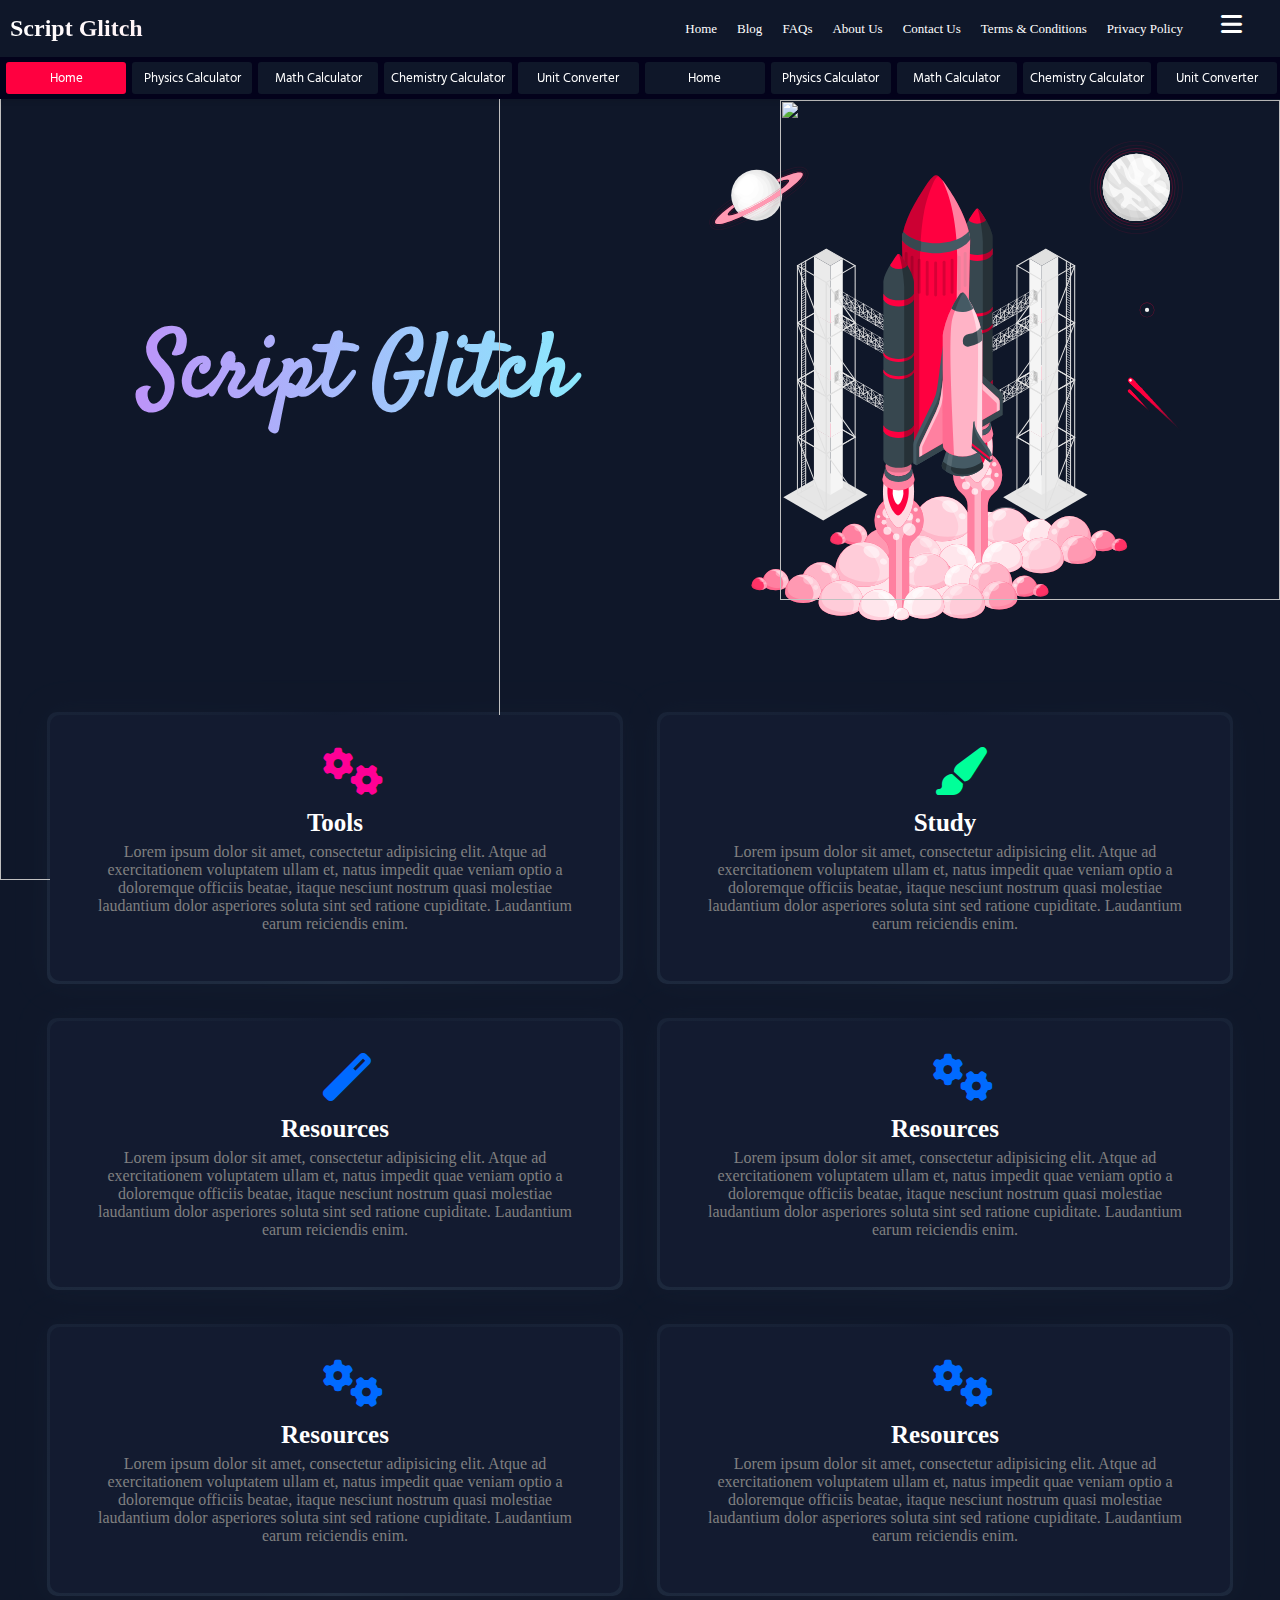
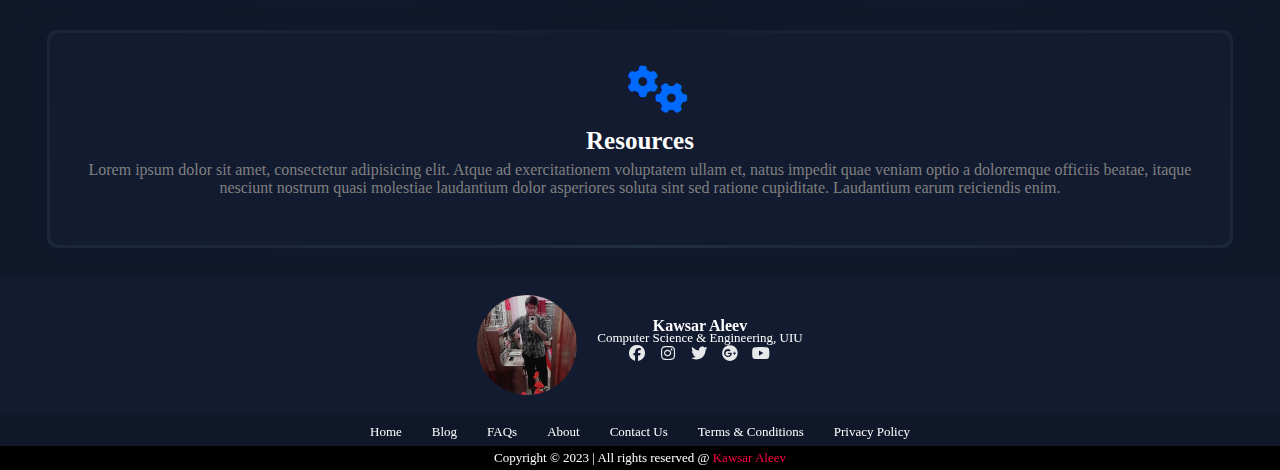
==== commit 5888ada1: "Add files via upload" ====
--- a/index.html
+++ b/index.html
@@ -11,681 +11,8 @@
         href="https://fonts.googleapis.com/css2?family=Satisfy&family=Hind+Siliguri:wght@300;400;500;600;700&display=swap"
         rel="stylesheet">
     <link rel="preconnect" href="https://fonts.gstatic.com" crossorigin>
-
-    <style>
-        body {
-            font-family: Hind Siliguri, sans-serif;
-            background-color: #333;
-            margin: 0;
-            overflow-x: hidden;
-            /* Prevent horizontal scrolling */
-        }
-
-        /* =================================Some Necessary CSS================== */
-        /* ------------Hide-ScrollBar-------- */
-        body {
-            ::-webkit-scrollbar {
-                display: none;
-            }
-        }
-
-        /*------ Remove-Click-Box---------*/
-        a:active,
-        a:focus {
-            outline: 0;
-            border: none;
-            -moz-outline-style: none;
-        }
-
-        a:focus {
-            outline: solid 0px !important;
-        }
-
-        *:focus {
-            outline: 0 !important;
-        }
-
-        /*------ Remove-Click-Blue-Highlight--- */
-        * {
-            -webkit-tap-highlight-color: rgba(255, 255, 255, 0) !important;
-            -webkit-focus-ring-color: rgba(255, 255, 255, 0) !important;
-            outline: none !important;
-        }
-
-        /* Text select korle background green hoye jabe*/
-        ::-moz-selection {
-            background-color: #ff0040;
-            color: #fff;
-        }
-
-        ::selection {
-            background-color: #ff0040;
-            color: #fff;
-        }
-
-
-        /* =================================Some Necessary CSS End================== */
-        .header {
-            display: flex;
-            align-items: center;
-            padding: 10px;
-            background-color: #333;
-            color: white;
-            position: sticky;
-            /* Make the header sticky */
-            top: -1px;
-            /* Stick to the top of the viewport */
-            z-index: 1000;
-            /* Ensure it's above other content */
-            width: 100%;
-            /* Full width */
-            box-sizing: border-box;
-        }
-
-        .scroll-container-X {
-            position: sticky;
-            /* Make the navbar sticky */
-            top: 50px;
-            /* Adjust according to the height of your header */
-            background-color: #242424;
-            /* Darker background for scroll container */
-            width: 100%;
-            overflow-x: auto;
-            white-space: nowrap;
-            padding: 5px 3px;
-            box-shadow: 0 2px 5px rgba(0, 0, 0, 0.1);
-            scrollbar-width: none;
-            /* Firefox */
-            z-index: 999;
-            /* Ensure it's below the header but above other content */
-        }
-
-        .scroll-container-X::-webkit-scrollbar {
-            display: none;
-            /* Chrome, Safari, Opera */
-        }
-
-        .header,
-        .scroll-container-X {
-            width: 100%;
-            box-sizing: border-box;
-            /* Ensure proper width calculation */
-        }
-
-        .logo {
-            font-size: 24px;
-            flex: 1;
-            transition: color 0.3s ease;
-            font-weight: bold;
-            /* background: linear-gradient(270deg, #fcffff, #71ff6c, #50fa7b, #8be9fd, #bd93f9); */
-            /* background: linear-gradient(270deg, #fcffff, #02dbf8, #50fa7b, #f99393, #ff0040); */
-            background: linear-gradient(270deg, #ff0040, #ffffff);
-            background-size: 400% 400%;
-            -webkit-background-clip: text;
-            -webkit-text-fill-color: transparent;
-            animation: gradientAnimation 10s ease infinite;
-            user-select: none;
-            /* Prevent text selection */
-        }
-
-        @keyframes gradientAnimation {
-            0% {
-                background-position: 0% 50%;
-            }
-
-            50% {
-                background-position: 100% 50%;
-            }
-
-            100% {
-                background-position: 0% 50%;
-            }
-        }
-
-        .nav-menu {
-            display: flex;
-            justify-content: center;
-            align-items: center;
-            user-select: none;
-            /* Prevent text selection */
-        }
-
-        .nav-menu a {
-            margin: 0 10px;
-            color: white;
-            text-decoration: none;
-            font-size: 13px;
-        }
-
-        .nav-menu a:hover {
-            color: #ff0040;
-        }
-
-        /* =======================Off-Canvas-Menu-CSS=========================== */
-        .menu-toggle {
-            background: none;
-            border: none;
-            font-size: 24px;
-            color: white;
-            cursor: pointer;
-            margin-left: 20px;
-            margin-right: 20px;
-        }
-
-        /* General Styles */
-        .off-canvas-menu {
-            position: fixed;
-            top: 0;
-            right: -400px;
-            /* Initially hide the menu off-screen for desktop */
-            width: 400px;
-            /* Set the width for desktop */
-            height: 100%;
-            /* Full height of the viewport */
-            background-color: #333;
-            color: white;
-            transition: right 0.3s ease;
-            padding: 20px;
-            box-sizing: border-box;
-            z-index: 1000;
-            overflow-y: auto;
-            /* Allow vertical scrolling if content exceeds viewport */
-            user-select: none;
-            /* Prevent text selection */
-        }
-
-        /* When the menu is open */
-        .off-canvas-menu.open {
-            right: 0;
-            /* Slide in from the right edge */
-        }
-
-        .close-menu {
-            position: absolute;
-            top: 15px;
-            right: 30px;
-            font-size: 30px;
-            cursor: pointer;
-        }
-
-        .Off-Menu-txt {
-            margin-top: -1px;
-            font-weight: bold;
-
-            font-size: 24px;
-            flex: 1;
-            transition: color 0.3s ease;
-            font-weight: bold;
-            background: linear-gradient(270deg, #fcffff, #71ff6c, #50fa7b, #8be9fd, #bd93f9);
-            /* background: linear-gradient(270deg, #fcffff, #02dbf8, #50fa7b, #f99393, #ff0040); */
-            background-size: 400% 400%;
-            -webkit-background-clip: text;
-            -webkit-text-fill-color: transparent;
-            animation: gradientAnimation 7s ease infinite;
-            user-select: none;
-            /* Prevent text selection */
-        }
-
-        /* Mobile Responsive */
-        @media (max-width: 768px) {
-            .off-canvas-menu {
-                right: -100%;
-                /* Ensure it starts off-screen */
-                width: 100%;
-                /* Full width of the screen */
-                overflow-y: auto;
-                /* Allow vertical scrolling if needed */
-            }
-
-            .off-canvas-menu.open {
-                right: 0;
-                /* Slide in from the right edge */
-            }
-
-            .nav-menu {
-                display: none;
-            }
-
-            .search-container {
-                display: none;
-            }
-
-            .search-icon {
-                display: block;
-            }
-
-            .header {
-                justify-content: space-between;
-                /* Ensure spacing on mobile */
-            }
-
-            .search-box.full-width {
-                width: 100%;
-            }
-
-            .search-box.full-width input {
-                width: calc(100% - 50px);
-                /* Adjust width to fit the container */
-                border-radius: 25px;
-            }
-
-            .search-box.full-width .search-text {
-                display: none;
-            }
-
-            .menu-toggle {
-                margin-right: 10px;
-            }
-
-            .close-menu {
-                top: 10px;
-                right: 25px;
-            }
-
-        }
-
-        /* ================================Horizontal Nav================================== */
-        .wrapper-X {
-            font-family: Hind Siliguri, sans-serif;
-            background-color: #ffffff;
-            /* White background */
-            margin: 0;
-            padding: 0;
-            box-sizing: border-box;
-            user-select: none;
-            /* Prevent text selection */
-        }
-
-        .scroll-container-X {
-            position: sticky;
-            /* Make the navbar sticky */
-            top: 50px;
-            /* Adjust according to the height of your header */
-            background-color: #242424;
-            /* Darker background for scroll container */
-            width: 100%;
-            overflow-x: auto;
-            white-space: nowrap;
-            padding: 5px 3px;
-            box-shadow: 0 2px 5px rgba(0, 0, 0, 0.1);
-            scrollbar-width: none;
-            /* Firefox */
-            z-index: 999;
-            /* Ensure it's below the header but above other content */
-        }
-
-        .scroll-container-X::-webkit-scrollbar {
-            display: none;
-            /* Chrome, Safari, Opera */
-        }
-
-        .scroll-content-X {
-            display: flex;
-            flex-wrap: nowrap;
-        }
-
-        .item-X {
-            display: inline-block;
-            width: 100%;
-            margin-right: 10px;
-            background-color: #333;
-            padding: 5px 7px;
-            margin: 0 3px;
-            border-radius: 3px;
-            text-align: center;
-            font-size: 13px;
-        }
-
-        .item-X a {
-            text-decoration: none;
-            color: #fff;
-            /* White text color */
-        }
-
-        .item-X.active-X {
-            background-color: #ff0040;
-            /* Active item background color */
-            color: #fff;
-        }
-
-        .item-X:last-child {
-            margin-right: 0;
-        }
-
-
-
-
-
-
-        /* ============================Tree-Off-Canvas========================= */
-
-        /* Centering the radio buttons */
-        .radio-inputs-container {
-            display: flex;
-            justify-content: center;
-            margin: 20px 0;
-            /* Adjust as needed */
-            width: 100%;
-        }
-
-        /* Centering the entire content */
-        #content {
-            display: flex;
-            flex-direction: column;
-            align-items: center;
-        }
-
-        /* Ensure form is also centered */
-        form {
-            display: flex;
-            flex-direction: column;
-            align-items: center;
-        }
-
-
-
-        .radio-inputs-container {
-            display: flex;
-            justify-content: center;
-            margin: 20px 0;
-            /* Adjust as needed */
-        }
-
-
-        .radio-inputs {
-            position: relative;
-            display: flex;
-            flex-wrap: wrap;
-            border-radius: 5px;
-            background-color: #242424;
-            box-sizing: border-box;
-            box-shadow: 0 0 0px 1px rgba(0, 0, 0, 0.06);
-            padding: 0.25rem;
-            /* width: 300px; */
-            font-size: 14px;
-        }
-
-        .radio-inputs .radio {
-            flex: 1 1 auto;
-            text-align: center;
-        }
-
-        .radio-inputs .radio input {
-            display: none;
-        }
-
-        .radio-inputs .radio .name {
-            display: flex;
-            cursor: pointer;
-            align-items: center;
-            justify-content: center;
-            border-radius: 2px;
-            border: none;
-            padding: .5rem 0;
-            color: rgb(201, 201, 201);
-            transition: all .30s ease-in-out;
-        }
-
-        .radio-inputs .radio input:checked+.name {
-            background-color: #ff0040;
-            color: #fff;
-            font-weight: 600;
-        }
-
-        .content-section {
-            display: none;
-            margin-top: 20px;
-            text-align: left;
-        }
-
-        .content-section.active {
-            display: block;
-        }
-
-        /* -------link style start----------- */
-        a {
-            color: rgb(43, 255, 0);
-            text-decoration: none;
-        }
-
-        /* -------link style end----------- */
-
-        /* -------icon style start----------- */
-        i {
-            color: rgb(255, 255, 255);
-            padding: 0 0 10px 0;
-            /* background-color: violet; */
-            width: 25px;
-            display: inline-block;
-            text-align: center;
-        }
-
-        /* -------icon style end----------- */
-
-        /* ------------------Tree CSS Start---------------------- */
-
-        .wpr-offcanvas-content-right {
-            width: 400px !important;
-            /* Default width for larger screens */
-        }
-
-        /* Media query for mobile devices */
-        @media only screen and (max-width: 600px) {
-            .wpr-offcanvas-content-right {
-                width: 100% !important;
-                /* Width 100% for screens up to 600px wide (typically mobile devices) */
-            }
-        }
-
-
-
-        ul.tree,
-        ul.tree ul {
-            list-style: none;
-            margin: 0;
-            margin-left: 10px;
-            /* Adjust as needed */
-            padding: 0;
-            font-size: 15px;
-        }
-
-        ul.tree ul {
-            margin-left: 20px;
-            /* Adjust as needed */
-            display: none;
-        }
-
-        ul.tree li {
-            margin: 0;
-            padding: 0 7px;
-            line-height: 20px;
-            font-weight: bold;
-            border-left: 1px solid rgb(100, 100, 100);
-            color: white;
-            cursor: pointer;
-            user-select: none;
-        }
-
-        ul.tree li:last-child {
-            border-left: none;
-        }
-
-        ul.tree li:before {
-            position: relative;
-            top: -0.3em;
-            height: 1.3em;
-            /* ekta subitem theke arektar height difference */
-            width: 12px;
-            border-bottom: 1px solid rgb(100, 100, 100);
-            color: white;
-            content: "";
-            display: inline-block;
-            left: -7px;
-        }
-
-        ul.tree li:last-child:before {
-            border-left: 1px solid rgb(100, 100, 100);
-        }
-
-        .Head-txt {
-            font-weight: bold;
-            font-size: 20px;
-            color: rgb(255, 255, 255);
-            cursor: pointer;
-            display: block;
-            /* margin-bottom: 5px; */
-        }
-
-        /* .glow-menu {
-                        position: relative;
-                        color: lime;
-                        text-shadow: 0 0 10px rgba(0, 255, 0, 0.9),
-                            0 0 20px rgba(0, 255, 0, 0.9),
-                            0 0 30px rgba(0, 255, 0, 0.9),
-                            0 0 40px rgba(0, 255, 0, 0.9),
-                            0 0 50px rgba(0, 255, 0, 0.9);
-                        animation: glow 1.5s infinite alternate;
-                        display: inline-block;
-                        padding: 10px 20px;
-                    }
-            
-                    @keyframes glow {
-                        from {
-                            text-shadow: 0 0 10px rgba(0, 255, 0, 0.7),
-                                0 0 20px rgba(0, 255, 0, 0.7),
-                                0 0 30px rgba(0, 255, 0, 0.7),
-                                0 0 40px rgba(0, 255, 0, 0.7),
-                                0 0 50px rgba(0, 255, 0, 0.7);
-                        }
-            
-                        to {
-                            text-shadow: 0 0 20px rgba(0, 255, 0, 1),
-                                0 0 40px rgba(0, 255, 0, 1),
-                                0 0 60px rgba(0, 255, 0, 1),
-                                0 0 80px rgba(0, 255, 0, 1),
-                                0 0 100px rgba(0, 255, 0, 1);
-                        }
-                    } */
-
-        #color-title {
-            color: aqua;
-        }
-
-        .glow-menu {
-            color: lime;
-        }
-
-        .tree-left {
-            align-content: left;
-            justify-content: left;
-
-        }
-
-        /* ------------------Tree CSS End---------------------- */
-
-        /* dual text css start */
-        .button-container {
-            display: flex;
-            flex-wrap: wrap;
-            justify-content: center;
-            gap: 5px;
-            margin-top: 20px;
-        }
-
-        .button-container a {
-            display: flex;
-            font-family: Arial, sans-serif;
-            font-size: 11px;
-            text-align: center;
-            font-weight: bold;
-            text-decoration: none;
-            overflow: hidden;
-            padding: 0 px;
-            /* min-width: 80px;
-                        max-width: 120px; */
-        }
-
-        .license-button .left,
-        .version-button .left,
-        .follow-button .left,
-        .download-button .left {
-            background-color: #4c4c4c;
-            color: white;
-            padding: 5px 5px;
-        }
-
-        .license-button .right,
-        .version-button .right,
-        .follow-button .right,
-        .download-button .right {
-            padding: 5px 5px;
-            color: white;
-        }
-
-        .license-button .right {
-            background-color: #8fc74a;
-        }
-
-        .version-button .right {
-            background-color: #007ec6;
-        }
-
-        .follow-button .right {
-            background-color: #d9634c;
-        }
-
-        .download-button .right {
-            background-color: #ff9100;
-        }
-
-        /* dual text css end */
-
-        /* .Badge-M{
-                        font-size: 10px;
-                        background-color: red;
-                        padding: 0 5px;
-                        border-radius: 2px;
-                        margin-left: 8px;          
-                    } */
-
-        /* .Badge-M {
-                font-size: 10px;
-                background-color: red;
-                padding: 0 5px;
-                border-radius: 2px;
-                margin-left: 8px;
-                display: inline-block;
-                vertical-align: middle; 
-            } */
-
-        .Badge-R {
-            font-size: 10px;
-            /* background: linear-gradient(135deg, #f00, rgb(153, 0, 255)); */
-            background-color: #ff0040;
-            padding: 1px 7px;
-            border-radius: 2px;
-            margin-left: 8px;
-            display: inline-block;
-            vertical-align: middle;
-        }
-
-        .Badge-G {
-            font-size: 10px;
-            /* background: linear-gradient(135deg, #f00, rgb(153, 0, 255)); */
-            background-color: green;
-            padding: 1px 7px;
-            border-radius: 2px;
-            margin-left: 8px;
-            display: inline-block;
-            vertical-align: middle;
-        }
-
-        .fas.fa-rocket {
-            color: rgb(255, 255, 255);
-            padding: 0 0 0px 0;
-            width: 13px;
-        }
-    </style>
+    <link rel="stylesheet" href="Assets/CSS/main.css">
+
 </head>
 
 <body>
@@ -1941,7 +1268,13 @@
 
 
 
-
+<!-- =========================================Glow-Shadow-SVG-START====================================== -->
+
+<img src="./assets/images/shadow-1.svg" width="500" height="800" alt="" class="hero-bg hero-bg-1">
+<!-- <img src="./assets/images/shadow-2.svg" width="500" height="500" alt="" class="hero-bg hero-bg-2"> -->
+<img src="./assets/images/shadow-3.svg" width="500" height="500" alt="" class="hero-bg hero-bg-3">
+
+<!-- =========================================Glow-Shadow-SVG-END====================================== -->
 
 
 
@@ -1965,7 +1298,7 @@
         }
 
         .left-column-K-HM {
-            background-color: #333;
+            /* background-color: #333; */
             color: #fff;
             padding: 20px;
             border-radius: 8px;
@@ -7632,7 +6965,8 @@
         .gred-card {
             padding: 2em;
             width: 300px;
-            background: #242424;
+            /* background: #242424; */
+            background-color: hsla(222, 44%, 13%, 1);;
             text-align: center;
             border-radius: 10px;
             position: relative;
@@ -7680,14 +7014,14 @@
             position: absolute;
             height: 100%;
             width: 100%;
-            background-image: conic-gradient(from var(--angle), #ff0040, #242424, #ff0040);
+            background-image: conic-gradient(from var(--angle), hsla(222, 44%, 13%, 1), hsla(216, 33%, 20%, 1), hsla(222, 44%, 13%, 1));
             top: 50%;
             left: 50%;
             transform: translate(-50%, -50%);
             z-index: -1;
             padding: 3px;
             border-radius: 10px;
-            animation: 3s spin linear infinite;
+            animation: 2s spin linear infinite;
         }
 
         .gred-card::before {
@@ -7783,103 +7117,115 @@
 
     <!-- ===========================================INFO Card START===================================== -->
 
-    <style>
+<style>
+    .profile-card {
+        display: flex;
+        align-items: center;
+        justify-content: center;
+        /* Center content horizontally */
+        /* background-color: #242424; */
+        background-color: hsla(222, 44%, 13%, 1);
+        /* border-radius: 8px; */
+        padding: 20px;
+        /* width: 100%; */
+        margin: 0 auto;
+        user-select: none;
+    }
+
+    .profile-photo {
+        flex-shrink: 0;
+    }
+
+    .profile-photo img {
+        width: 100px;
+        height: 100px;
+        border-radius: 50%;
+        object-fit: cover;
+        display: block;
+    }
+
+    .profile-info {
+        margin-left: 20px;
+        /* Space between image and text */
+        text-align: center;
+    }
+
+    .profile-info h2 {
+        margin: 0 0 10px;
+        font-size: 16px;
+        color: #fff;
+        margin-bottom: -5px;
+    }
+
+    .profile-info p {
+        margin: 0;
+        color: #fff;
+        font-size: 13px;
+    }
+
+    /* Responsive Styles */
+    @media (max-width: 600px) {
         .profile-card {
-            display: flex;
-            align-items: center;
-            justify-content: center;
-            /* Center content horizontally */
-            background-color: #242424;
-            /* border-radius: 8px; */
-            padding: 20px;
-            /* width: 100%; */
-            margin: 0 auto;
-        }
-
-        .profile-photo {
-            flex-shrink: 0;
-        }
-
-        .profile-photo img {
-            width: 100px;
-            height: 100px;
-            border-radius: 50%;
-            object-fit: cover;
-            display: block;
-        }
-
-        .profile-info {
-            margin-left: 20px;
-            /* Space between image and text */
+            flex-direction: column;
             text-align: center;
         }
-
-        .profile-info h2 {
-            margin: 0 0 10px;
-            font-size: 16px;
-            color: #fff;
-            margin-bottom: -5px;
+        .profile-photo img {
+        width: 100px;
+        height: 100px;
+        border-radius: 50%;
+        object-fit: cover;
+        display: block;
+        margin-top: 20px;
+        margin-bottom: -15px;
+    }
+        .profile-info {
+            margin-left: 0;
+            margin-top: 20px;
+            /* Space between image and text on small screens */
         }
-
-        .profile-info p {
-            margin: 0;
-            color: #fff;
-            font-size: 13px;
-        }
-
-        /* Responsive Styles */
-        @media (max-width: 600px) {
-            .profile-card {
-                flex-direction: column;
-                text-align: center;
-            }
-
-            .profile-info {
-                margin-left: 0;
-                margin-top: 20px;
-                /* Space between image and text on small screens */
-            }
-        }
-
-        .socialIcons {
-            display: flex;
-            justify-content: center;
-            flex-wrap: wrap;
-            /* Ensures icons wrap on smaller screens */
-            margin-top: -8px;
-        }
-
-        .socialIcons a {
-            text-decoration: none;
-            padding: 2px;
-            /* Reduced padding */
-            margin-top: 5px;
-            /* Reduced margin */
-            margin-right: 2px;
-        }
-
-        .socialIcons a i {
-            font-size: 16px;
-            /* Smaller icon size */
-            color: #fff;
-            opacity: 0.9;
-        }
-
-        .socialIcons a:hover {
-            /* background-color: #111; */
-            transition: 0.5s;
-        }
-
-        .socialIcons a:hover i {
-            color: #ff0040;
-            transition: 0.5s;
-        }
-    </style>
-
+    }
+
+    .socialIcons {
+        display: flex;
+        justify-content: center;
+        flex-wrap: wrap;
+        /* Ensures icons wrap on smaller screens */
+        margin-top: -8px;
+    }
+
+    .socialIcons a {
+        text-decoration: none;
+        padding: 2px;
+        /* Reduced padding */
+        margin-top: 5px;
+        /* Reduced margin */
+        margin-right: 2px;
+    }
+
+    .socialIcons a i {
+        font-size: 16px;
+        /* Smaller icon size */
+        color: #fff;
+        opacity: 0.9;
+    }
+
+    .socialIcons a:hover {
+        /* background-color: #111; */
+        transition: 0.5s;
+    }
+
+    .socialIcons a:hover i {
+        color: #ff0040;
+        transition: 0.5s;
+    }
+</style>
+</head>
+
+<body>
 
     <div class="profile-card">
         <div class="profile-photo">
-            <img src="Assets/my-photo.jpg" alt="Image-Kawsar Aleev">
+            <img src="Assets/Images/my-photo.jpg" alt="Image-Kawsar Aleev">
         </div>
         <div class="profile-info">
             <h2>Kawsar Aleev</h2>
@@ -7909,7 +7255,9 @@
 
     <style>
         footer {
-            background-color: #1d1d1d;
+            /* background-color: #1d1d1d; */
+            background-color: #hsla(222, 47%, 11%, 1);
+            user-select: none;
         }
 
         .footerContainer {
@@ -7951,7 +7299,7 @@
             font-size: 13px;
             /* Set font size to 13px */
             /* opacity: 0.7;
-        transition: 0.5s; */
+transition: 0.5s; */
         }
 
         .footerNav ul li a:hover {
@@ -7967,12 +7315,12 @@
         }
 
         .footerBottom p {
-            color: white;
-            font-size: 13px;
-            /* Set font size to 13px */
-            margin-top: 3px;
-            margin-bottom: 3px;
-        }
+    color: white;
+    font-size: 13px;
+    /* Set font size to 13px */
+    margin-top: 3px;
+    margin-bottom: 3px;
+}
 
         .designer {
             opacity: 0.7;
@@ -8001,37 +7349,41 @@
                 /* margin: 5px;                         */
                 /* background-color: red; */
                 padding: 10px 3px;
-                border: 1px solid #333;
+                /* border: 1px solid #333; */
+                border: 1px solid hsla(216, 33%, 20%, 1);
             }
         }
     </style>
-    <footer>
-        <div class="footerContainer">
-            <div class="footerNav">
-                <ul>
-                    <li><a href="index.html">Home</a></li>
-                    <li><a href="Blog.html">Blog</a></li>
-                    <li><a href="Faqs.html">FAQs</a></li>
-                    <li><a href="#">About</a></li>
-                    <li><a href="#">Contact Us</a></li>
-                    <li><a href="#">Terms & Conditions</a></li>
-                    <li><a href="#">Privacy Policy</a></li>
-                </ul>
+    </head>
+
+    <body>
+        <footer>
+            <div class="footerContainer">
+                <div class="footerNav">
+                    <ul>
+                        <li><a href="index.html">Home</a></li>
+                        <li><a href="Blog.html">Blog</a></li>
+                        <li><a href="Faqs.html">FAQs</a></li>
+                        <li><a href="#">About</a></li>
+                        <li><a href="#">Contact Us</a></li>
+                        <li><a href="#">Terms & Conditions</a></li>
+                        <li><a href="#">Privacy Policy</a></li>
+                    </ul>
+                </div>
+
             </div>
-
-        </div>
-        <div class="footerBottom">
-            <!-- <p>Copyright &copy; 2023 | All rights reserved <span class="designer"> Kawsar Aleev</span></p> -->
-            <p>Copyright &copy; 2023 | All rights reserved @ <a href="#" class="copyright-link">Kawsar
-                    Aleev</a></p>
-
-        </div>
-    </footer>
-
-    <!-- ==================================FOOTER END==================================== -->
-
-
-
-</body>
+            <div class="footerBottom">
+                <!-- <p>Copyright &copy; 2023 | All rights reserved <span class="designer"> Kawsar Aleev</span></p> -->
+                <p>Copyright &copy; 2023 | All rights reserved @ <a href="#" class="copyright-link">Kawsar
+                        Aleev</a></p>
+
+            </div>
+        </footer>
+
+        <!-- ==================================FOOTER END==================================== -->
+
+
+
+    </body>
 
 </html>--- a/Assets/CSS/main.css
+++ b/Assets/CSS/main.css
@@ -0,0 +1,582 @@
+
+
+
+/* body {
+    font-family: Hind Siliguri, sans-serif;
+    background-color: #333;
+    margin: 0;
+    overflow-x: hidden;
+
+    ::-webkit-scrollbar {
+        display: none;
+    }
+} */
+
+body {
+    background-color: hsla(222, 47%, 11%, 1);
+    margin: 0;
+    padding: 0;
+    overflow-x: hidden;
+    ::-webkit-scrollbar {
+        display: none;
+    }
+  }
+
+  .hero-bg-1 {
+    position: absolute;
+    top: 80px;
+    left: 0;
+  }
+
+  .hero-bg-2 {
+    position: absolute;
+    bottom: -200px;
+    left: 200px;
+  }
+
+  .hero-bg-3 {
+    position: absolute;
+    top: 100px;
+    right: 0;
+  }
+@media (max-width: 768px) {
+  .hero-bg-1, .hero-bg-2, .hero-bg-3 {
+    width: 100%;
+    left: 0;
+    right: 0;
+  }
+
+  .hero-bg-2 {
+    bottom: -100px; 
+  }
+}
+
+a:active,
+a:focus {
+    outline: 0;
+    border: none;
+    -moz-outline-style: none;
+}
+
+a:focus {
+    outline: solid 0px !important;
+}
+
+*:focus {
+    outline: 0 !important;
+}
+
+* {
+    -webkit-tap-highlight-color: rgba(255, 255, 255, 0) !important;
+    -webkit-focus-ring-color: rgba(255, 255, 255, 0) !important;
+    outline: none !important;
+}
+
+
+::-moz-selection {
+    background-color: #ff0040;
+    color: #fff;
+}
+
+::selection {
+    background-color: #ff0040;
+    color: #fff;
+}
+
+.header {
+    display: flex;
+    align-items: center;
+    padding: 10px;
+    /* background-color: #333; */
+    background-color: hsla(222, 47%, 11%, 1);
+    color: white;
+    position: sticky;
+    top: -1px;
+    z-index: 1000;
+    width: 100%;
+    box-sizing: border-box;
+}
+
+.scroll-container-X {
+    position: sticky;
+    top: 50px;
+    background-color: #242424;
+    overflow-x: auto;
+    white-space: nowrap;
+    padding: 5px 3px;
+    box-shadow: 0 2px 5px rgba(0, 0, 0, 0.1);
+    scrollbar-width: none;
+    z-index: 999;
+}
+
+.scroll-container-X::-webkit-scrollbar {
+    display: none;
+}
+
+.header,
+.scroll-container-X {
+    width: 100%;
+    box-sizing: border-box;
+}
+
+.logo {
+    font-size: 24px;
+    flex: 1;
+    transition: color 0.3s ease;
+    font-weight: bold;
+    background: linear-gradient(270deg, #ff0040, #ffffff);
+    background-size: 400% 400%;
+    -webkit-background-clip: text;
+    -webkit-text-fill-color: transparent;
+    animation: gradientAnimation 10s ease infinite;
+    user-select: none;
+}
+
+@keyframes gradientAnimation {
+    0% {
+        background-position: 0% 50%;
+    }
+
+    50% {
+        background-position: 100% 50%;
+    }
+
+    100% {
+        background-position: 0% 50%;
+    }
+}
+
+.nav-menu {
+    display: flex;
+    justify-content: center;
+    align-items: center;
+    user-select: none;
+}
+
+.nav-menu a {
+    margin: 0 10px;
+    color: white;
+    text-decoration: none;
+    font-size: 13px;
+}
+
+.nav-menu a:hover {
+    color: #ff0040;
+}
+
+/* =====================================Off-Canvas-Menu-Start=========================== */
+.menu-toggle {
+    background: none;
+    border: none;
+    font-size: 24px;
+    color: white;
+    cursor: pointer;
+    margin-left: 20px;
+    margin-right: 20px;
+}
+
+.off-canvas-menu {
+    position: fixed;
+    top: 0;
+    right: -400px;
+    width: 400px;
+    height: 100%;
+    background-color: #333;
+    color: white;
+    transition: right 0.3s ease;
+    padding: 20px;
+    box-sizing: border-box;
+    z-index: 1000;
+    overflow-y: auto;
+    user-select: none;
+}
+
+.off-canvas-menu.open {
+    right: 0;
+}
+
+.close-menu {
+    position: absolute;
+    top: 15px;
+    right: 30px;
+    font-size: 30px;
+    cursor: pointer;
+}
+
+.Off-Menu-txt {
+    margin-top: -1px;
+    font-weight: bold;
+
+    font-size: 24px;
+    flex: 1;
+    transition: color 0.3s ease;
+    font-weight: bold;
+    background: linear-gradient(270deg, #fcffff, #71ff6c, #50fa7b, #8be9fd, #bd93f9);
+    background-size: 400% 400%;
+    -webkit-background-clip: text;
+    -webkit-text-fill-color: transparent;
+    animation: gradientAnimation 7s ease infinite;
+    user-select: none;
+}
+
+@media (max-width: 768px) {
+    .off-canvas-menu {
+        right: -100%;
+        width: 100%;
+        overflow-y: auto;
+    }
+
+    .off-canvas-menu.open {
+        right: 0;
+    }
+
+    .nav-menu {
+        display: none;
+    }
+
+    .search-container {
+        display: none;
+    }
+
+    .search-icon {
+        display: block;
+    }
+
+    .header {
+        justify-content: space-between;
+    }
+
+    .search-box.full-width {
+        width: 100%;
+    }
+
+    .search-box.full-width input {
+        width: calc(100% - 50px);
+        border-radius: 25px;
+    }
+
+    .search-box.full-width .search-text {
+        display: none;
+    }
+
+    .menu-toggle {
+        margin-right: 10px;
+    }
+
+    .close-menu {
+        top: 10px;
+        right: 25px;
+    }
+
+}
+/* =====================================Off-Canvas-Menu-End=========================== */
+/* ==================================Horizontal-Nav-Menu-Start======================== */
+.wrapper-X {
+    font-family: Hind Siliguri, sans-serif;
+    background-color: #fff;
+    margin: 0;
+    padding: 0;
+    box-sizing: border-box;
+    user-select: none;
+}
+
+.scroll-container-X {
+    position: sticky;
+    top: 50px;
+    /* background-color: #242424; */
+    background-color: #03021b;
+    width: 100%;
+    overflow-x: auto;
+    white-space: nowrap;
+    padding: 5px 3px;
+    /* box-shadow: 0 2px 5px rgba(0, 0, 0, 0.1); */
+    scrollbar-width: none;
+    z-index: 999;
+}
+
+.scroll-container-X::-webkit-scrollbar {
+    display: none;
+}
+
+.scroll-content-X {
+    display: flex;
+    flex-wrap: nowrap;
+}
+
+.item-X {
+    display: inline-block;
+    width: 100%;
+    margin-right: 10px;
+    /* background-color: #333; */
+    background-color:hsla(222, 47%, 11%, 1);
+    padding: 5px 7px;
+    margin: 0 3px;
+    border-radius: 3px;
+    text-align: center;
+    font-size: 13px;
+}
+
+.item-X a {
+    text-decoration: none;
+    color: #fff;
+}
+
+.item-X.active-X {
+    background-color: #ff0040;
+    color: #fff;
+}
+
+.item-X:last-child {
+    margin-right: 0;
+}
+/* ==================================Horizontal-Nav-Menu-End======================== */
+/* ============================ ===Tree-Off-Canvas-Menu-Start======================= */
+.radio-inputs-container {
+    display: flex;
+    justify-content: center;
+    margin: 20px 0;
+    width: 100%;
+}
+
+#content {
+    display: flex;
+    flex-direction: column;
+    align-items: center;
+}
+
+form {
+    display: flex;
+    flex-direction: column;
+    align-items: center;
+}
+
+
+
+.radio-inputs-container {
+    display: flex;
+    justify-content: center;
+    margin: 20px 0;
+}
+
+
+.radio-inputs {
+    position: relative;
+    display: flex;
+    flex-wrap: wrap;
+    border-radius: 5px;
+    background-color: #242424;
+    box-sizing: border-box;
+    box-shadow: 0 0 0px 1px rgba(0, 0, 0, 0.06);
+    padding: 0.25rem;
+    font-size: 14px;
+}
+
+.radio-inputs .radio {
+    flex: 1 1 auto;
+    text-align: center;
+}
+
+.radio-inputs .radio input {
+    display: none;
+}
+
+.radio-inputs .radio .name {
+    display: flex;
+    cursor: pointer;
+    align-items: center;
+    justify-content: center;
+    border-radius: 2px;
+    border: none;
+    padding: .5rem 0;
+    color: rgb(201, 201, 201);
+    transition: all .30s ease-in-out;
+}
+
+.radio-inputs .radio input:checked+.name {
+    background-color: #ff0040;
+    color: #fff;
+    font-weight: 600;
+}
+
+.content-section {
+    display: none;
+    margin-top: 20px;
+    text-align: left;
+}
+
+.content-section.active {
+    display: block;
+}
+
+
+a {
+    color: rgb(43, 255, 0);
+    text-decoration: none;
+}
+
+i {
+    color: rgb(255, 255, 255);
+    padding: 0 0 10px 0;
+    width: 25px;
+    display: inline-block;
+    text-align: center;
+}
+
+.wpr-offcanvas-content-right {
+    width: 400px !important;
+}
+
+@media only screen and (max-width: 600px) {
+    .wpr-offcanvas-content-right {
+        width: 100% !important;
+    }
+}
+
+ul.tree,
+ul.tree ul {
+    list-style: none;
+    margin: 0;
+    margin-left: 10px;
+    padding: 0;
+    font-size: 15px;
+}
+
+ul.tree ul {
+    margin-left: 20px;
+    display: none;
+}
+
+ul.tree li {
+    margin: 0;
+    padding: 0 7px;
+    line-height: 20px;
+    font-weight: bold;
+    border-left: 1px solid rgb(100, 100, 100);
+    color: white;
+    cursor: pointer;
+    user-select: none;
+}
+
+ul.tree li:last-child {
+    border-left: none;
+}
+
+ul.tree li:before {
+    position: relative;
+    top: -0.3em;
+    height: 1.3em;
+    width: 12px;
+    border-bottom: 1px solid rgb(100, 100, 100);
+    color: white;
+    content: "";
+    display: inline-block;
+    left: -7px;
+}
+
+ul.tree li:last-child:before {
+    border-left: 1px solid rgb(100, 100, 100);
+}
+
+.Head-txt {
+    font-weight: bold;
+    font-size: 20px;
+    color: rgb(255, 255, 255);
+    cursor: pointer;
+    display: block;
+}
+
+#color-title {
+    color: aqua;
+}
+
+.glow-menu {
+    color: lime;
+}
+
+.tree-left {
+    align-content: left;
+    justify-content: left;
+
+}
+
+.button-container {
+    display: flex;
+    flex-wrap: wrap;
+    justify-content: center;
+    gap: 5px;
+    margin-top: 20px;
+}
+
+.button-container a {
+    display: flex;
+    font-family: Arial, sans-serif;
+    font-size: 11px;
+    text-align: center;
+    font-weight: bold;
+    text-decoration: none;
+    overflow: hidden;
+    padding: 0 px;
+}
+
+.license-button .left,
+.version-button .left,
+.follow-button .left,
+.download-button .left {
+    background-color: #4c4c4c;
+    color: white;
+    padding: 5px 5px;
+}
+
+.license-button .right,
+.version-button .right,
+.follow-button .right,
+.download-button .right {
+    padding: 5px 5px;
+    color: white;
+}
+
+.license-button .right {
+    background-color: #8fc74a;
+}
+
+.version-button .right {
+    background-color: #007ec6;
+}
+
+.follow-button .right {
+    background-color: #d9634c;
+}
+
+.download-button .right {
+    background-color: #ff9100;
+}
+
+.Badge-R {
+    font-size: 10px;
+    background-color: #ff0040;
+    padding: 1px 7px;
+    border-radius: 2px;
+    margin-left: 8px;
+    display: inline-block;
+    vertical-align: middle;
+}
+
+.Badge-G {
+    font-size: 10px;
+    background-color: green;
+    padding: 1px 7px;
+    border-radius: 2px;
+    margin-left: 8px;
+    display: inline-block;
+    vertical-align: middle;
+}
+
+.fas.fa-rocket {
+    color: rgb(255, 255, 255);
+    padding: 0 0 0px 0;
+    width: 13px;
+}
+
+
+
+
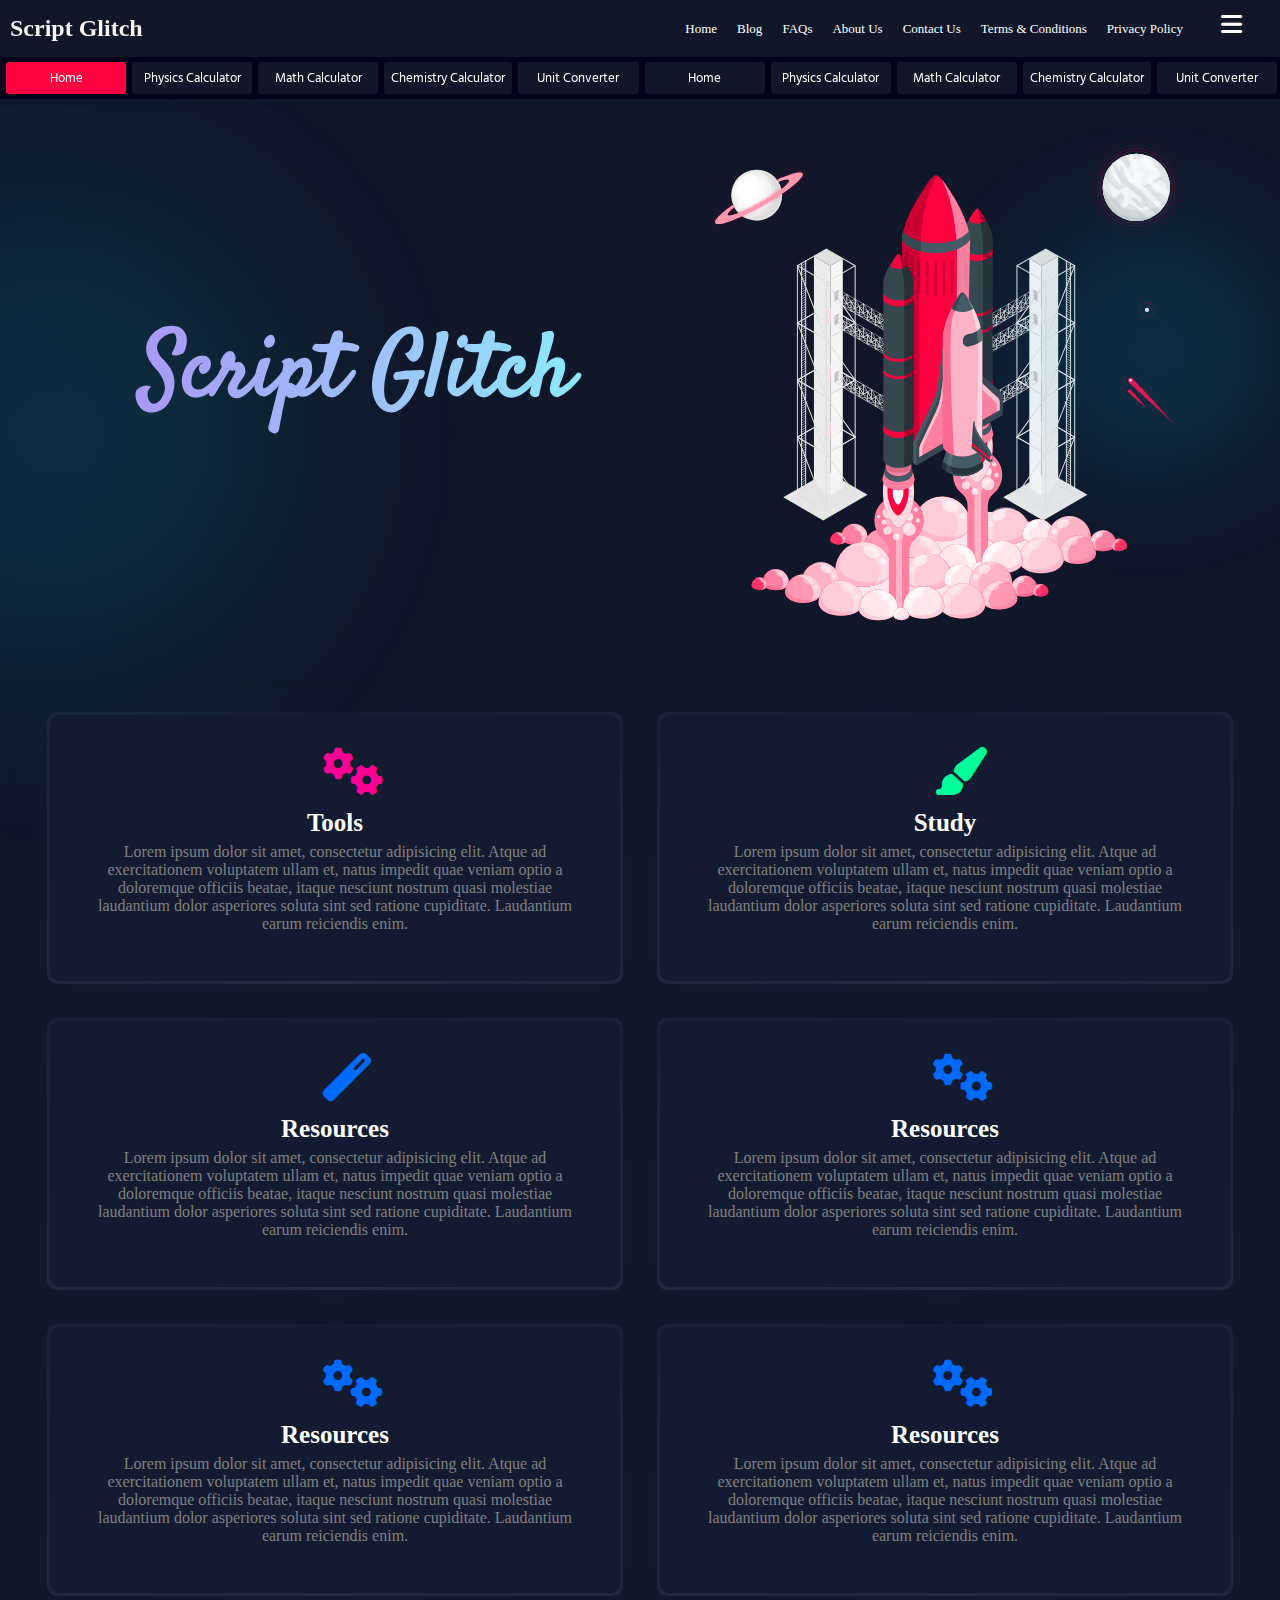
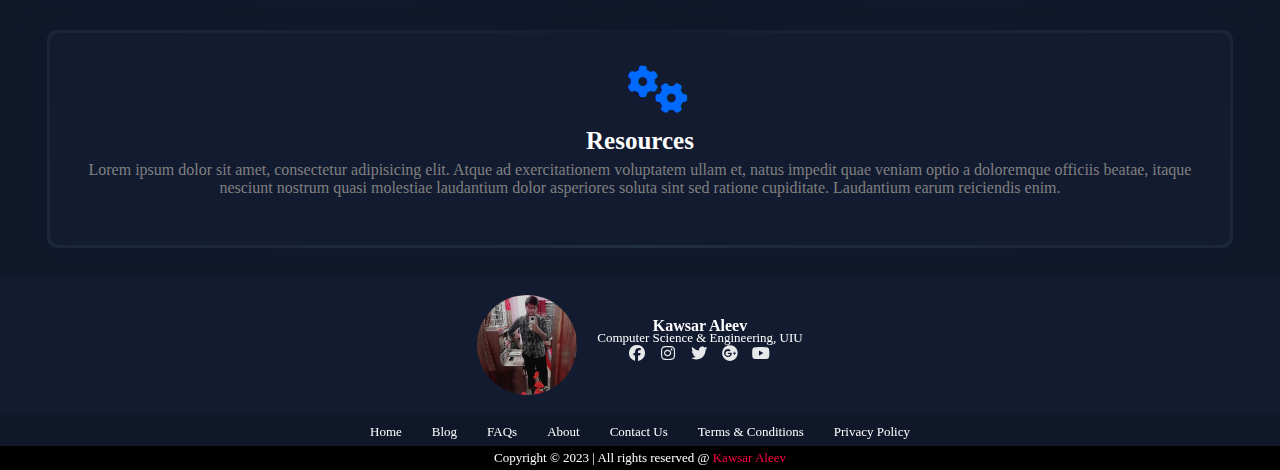
==== commit cb12a78e: "Update index.html" ====
--- a/index.html
+++ b/index.html
@@ -1270,9 +1270,9 @@
 
 <!-- =========================================Glow-Shadow-SVG-START====================================== -->
 
-<img src="./assets/images/shadow-1.svg" width="500" height="800" alt="" class="hero-bg hero-bg-1">
-<!-- <img src="./assets/images/shadow-2.svg" width="500" height="500" alt="" class="hero-bg hero-bg-2"> -->
-<img src="./assets/images/shadow-3.svg" width="500" height="500" alt="" class="hero-bg hero-bg-3">
+<img src="./Assets/Images/shadow-1.svg" width="500" height="800" alt="" class="hero-bg hero-bg-1">
+<!-- <img src="./Assets/Images/shadow-2.svg" width="500" height="500" alt="" class="hero-bg hero-bg-2"> -->
+<img src="./Assets/Images/shadow-3.svg" width="500" height="500" alt="" class="hero-bg hero-bg-3">
 
 <!-- =========================================Glow-Shadow-SVG-END====================================== -->
 
@@ -7386,4 +7386,4 @@
 
     </body>
 
-</html>+</html>
